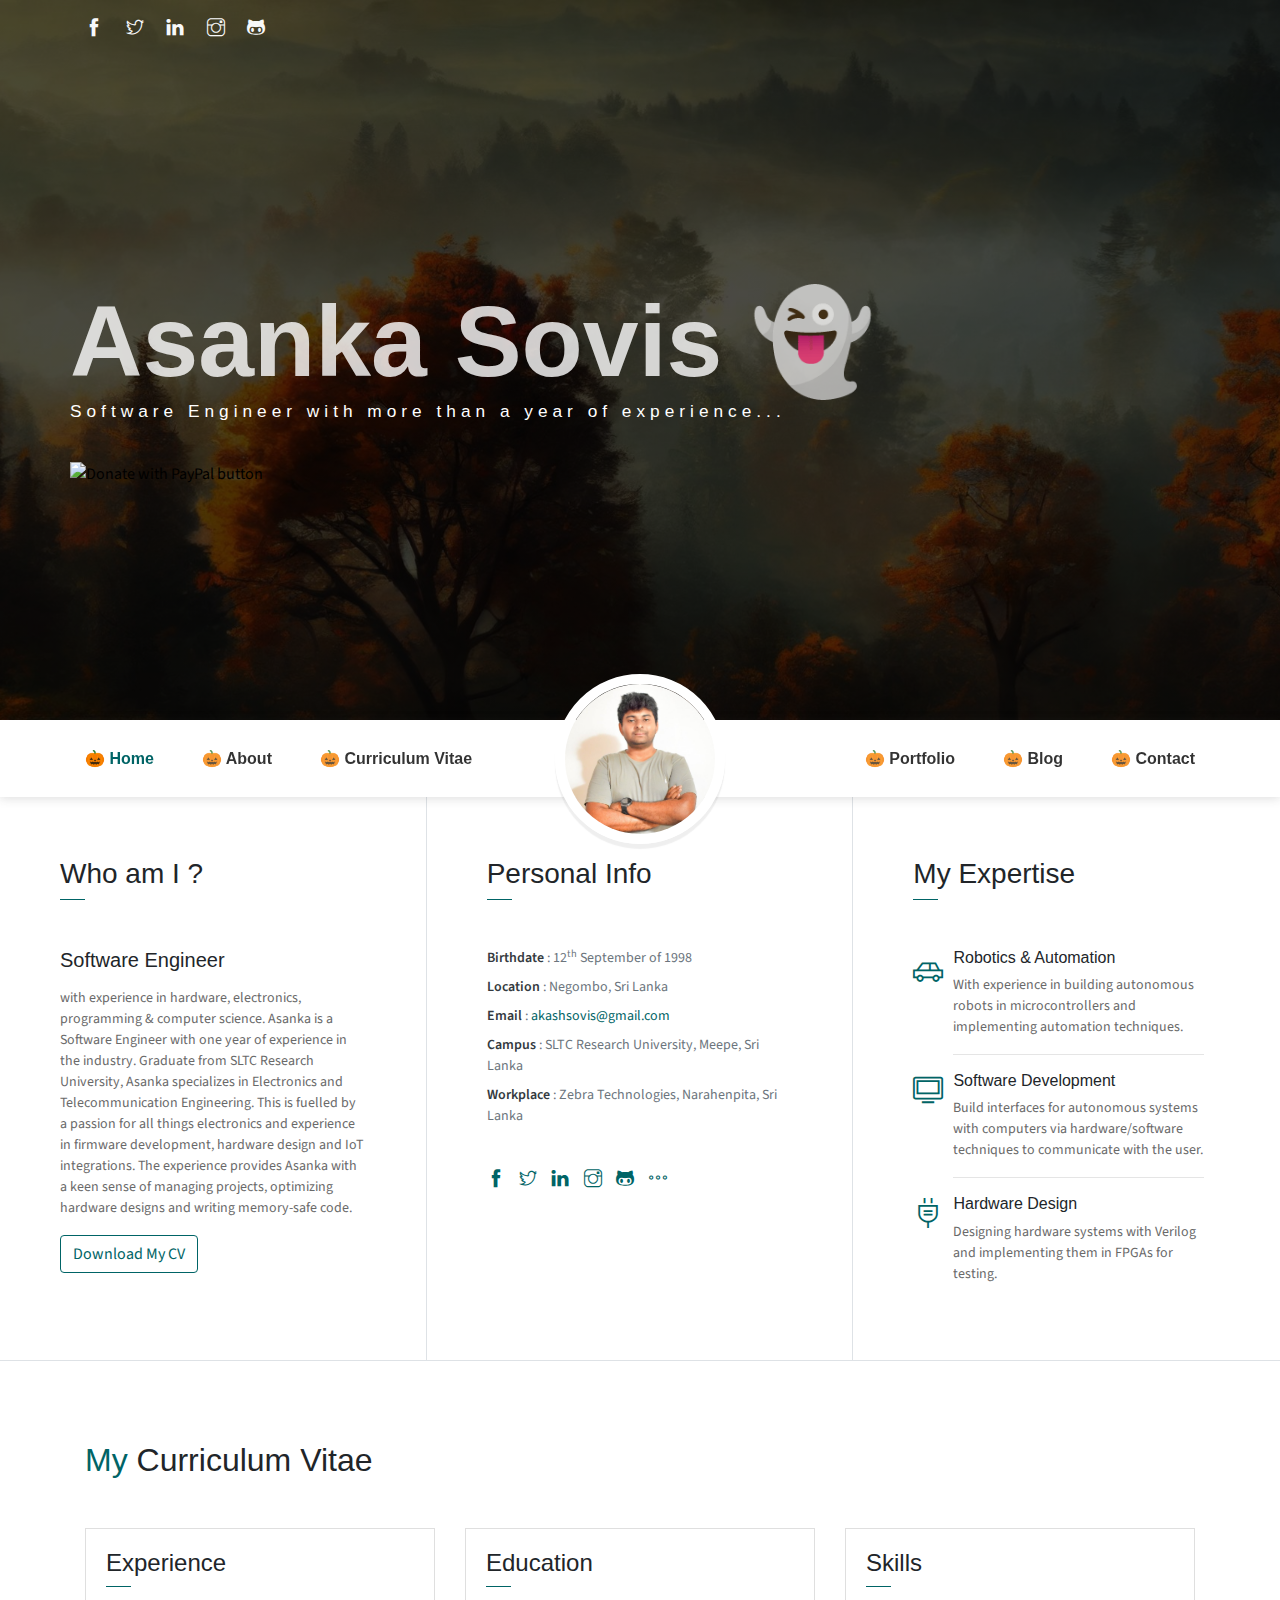
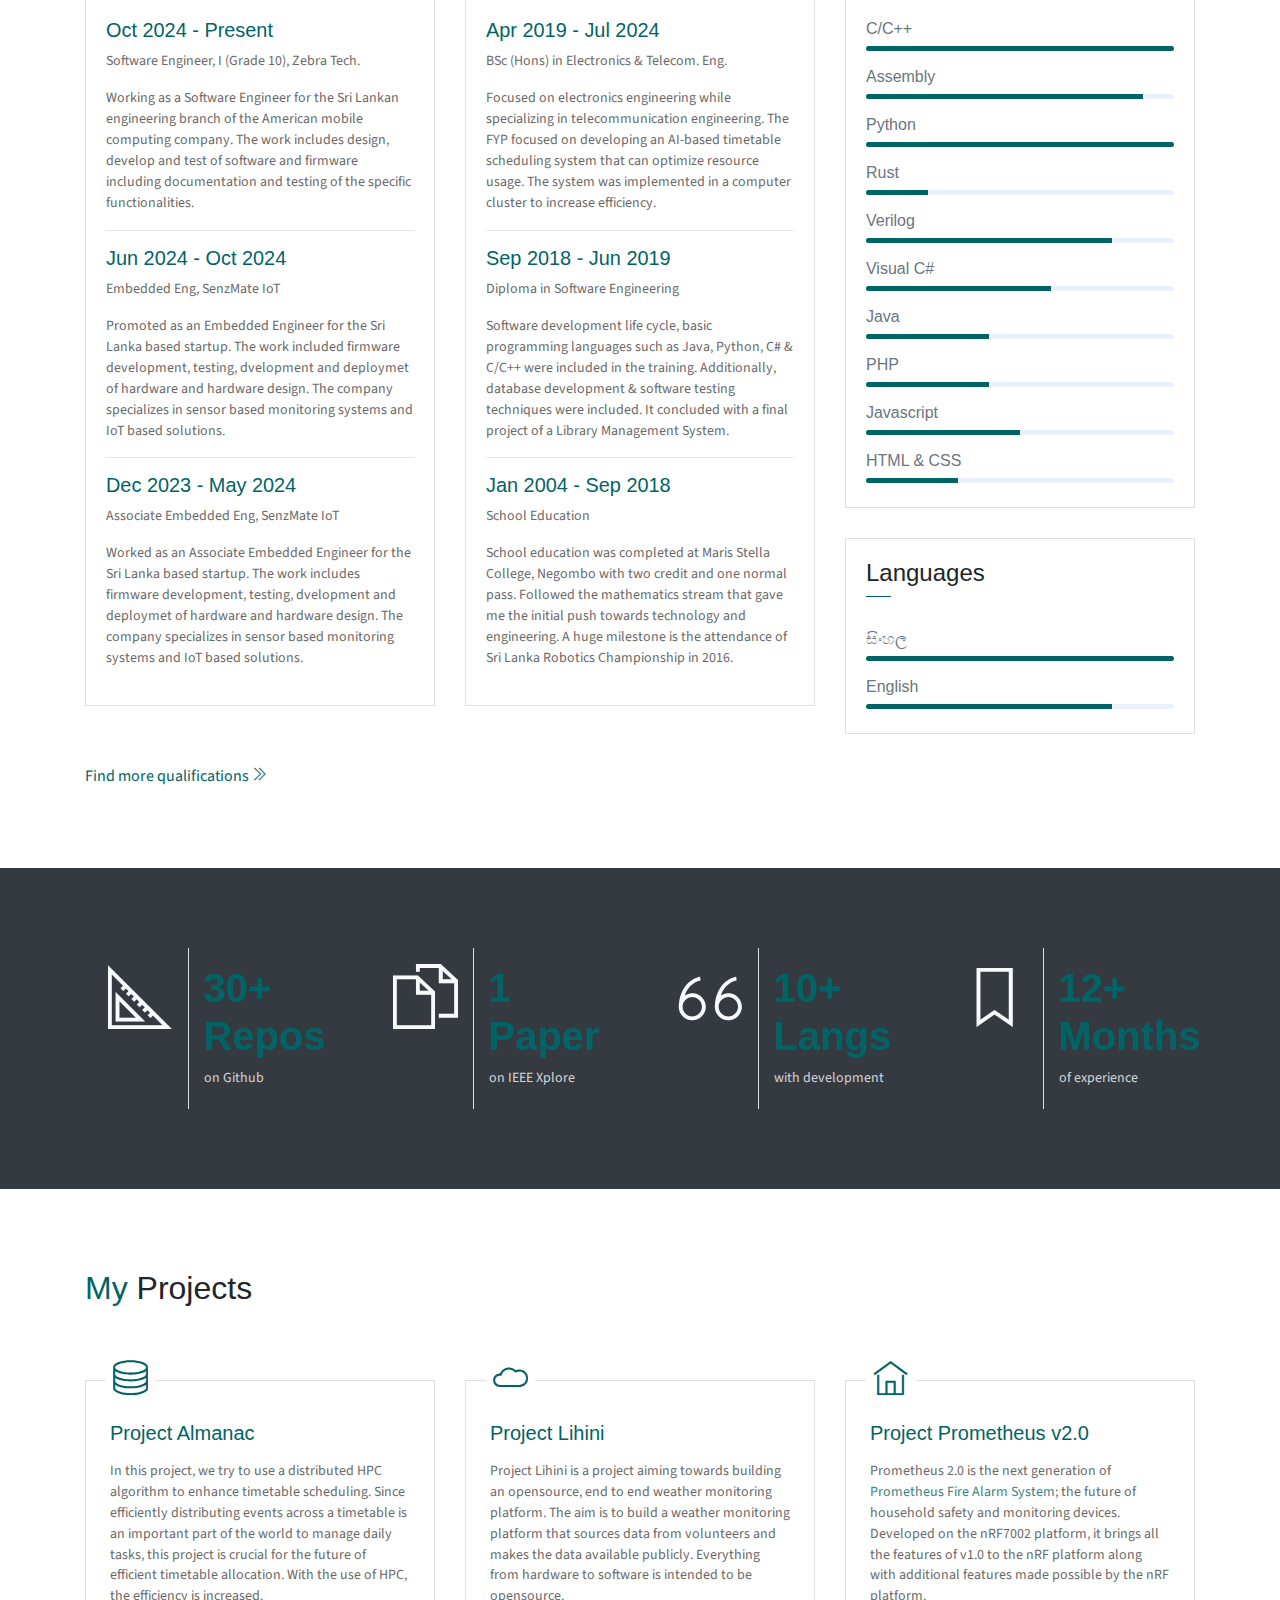
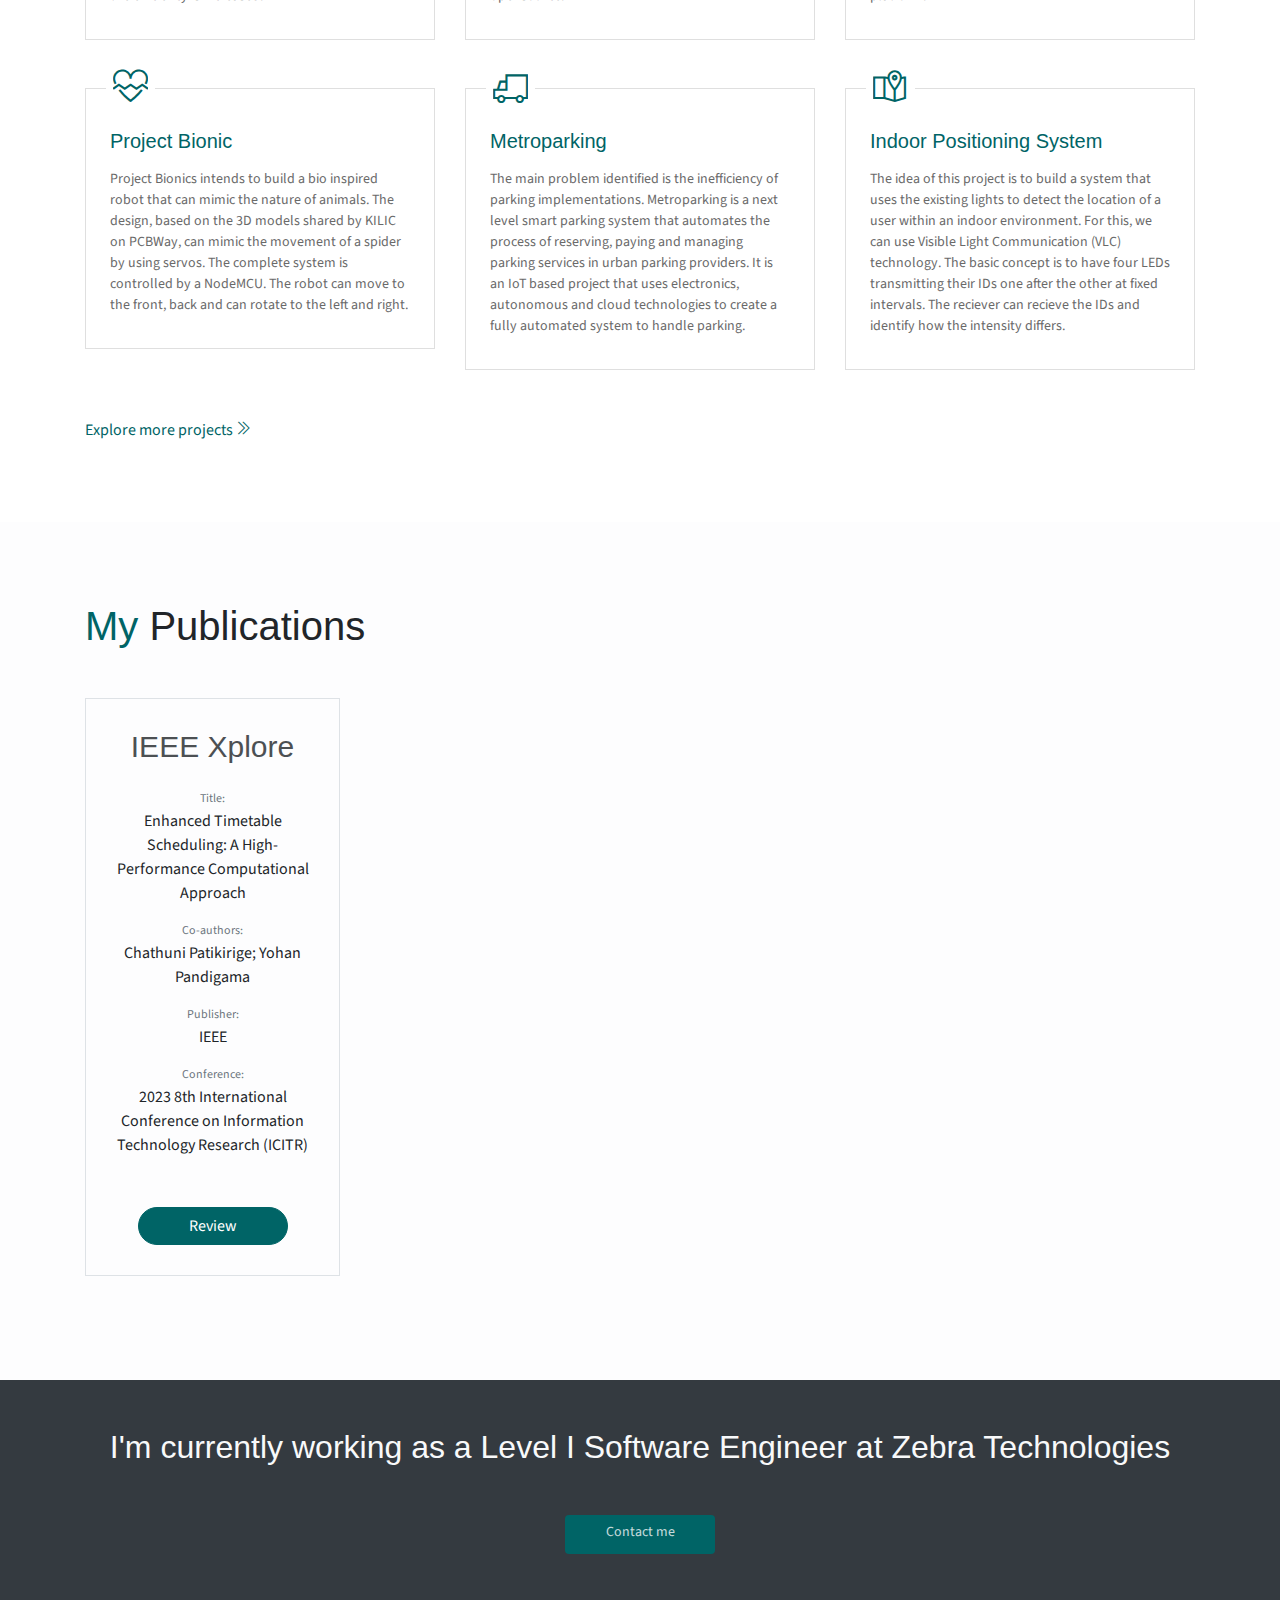
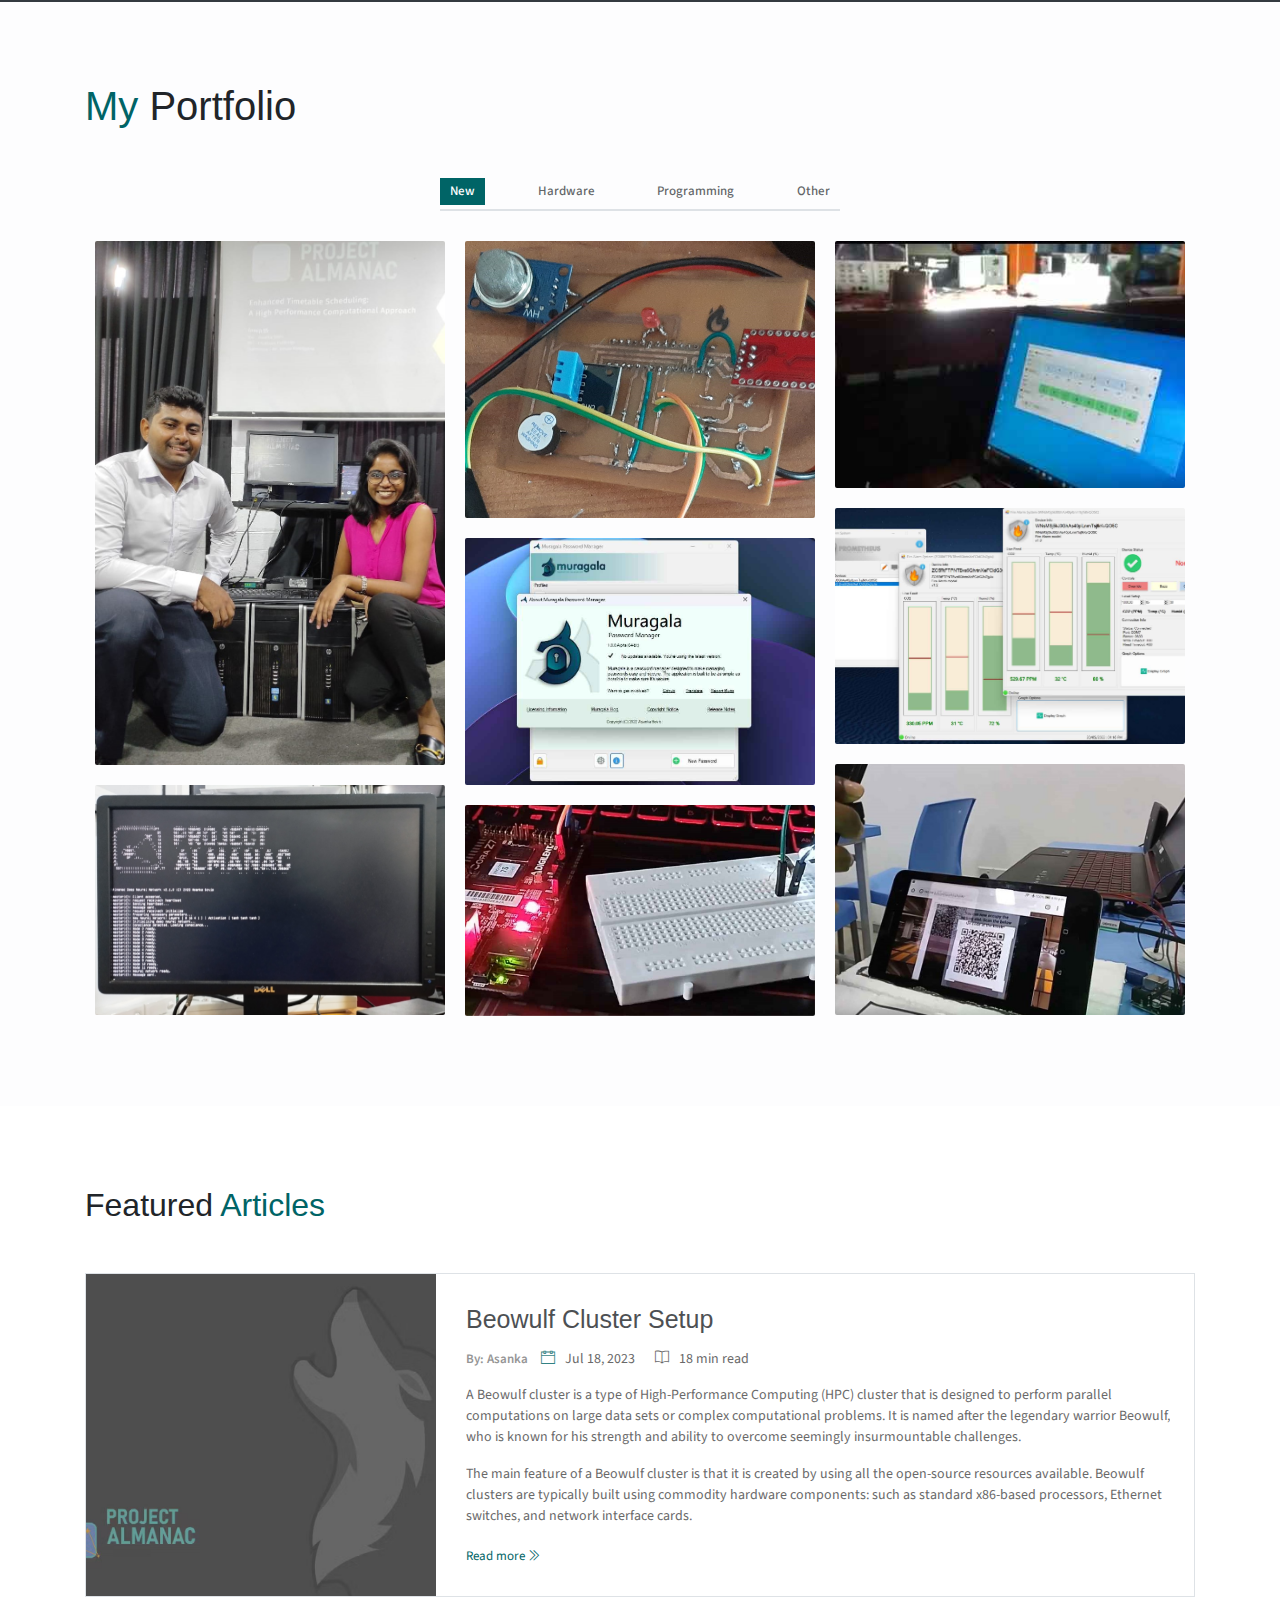
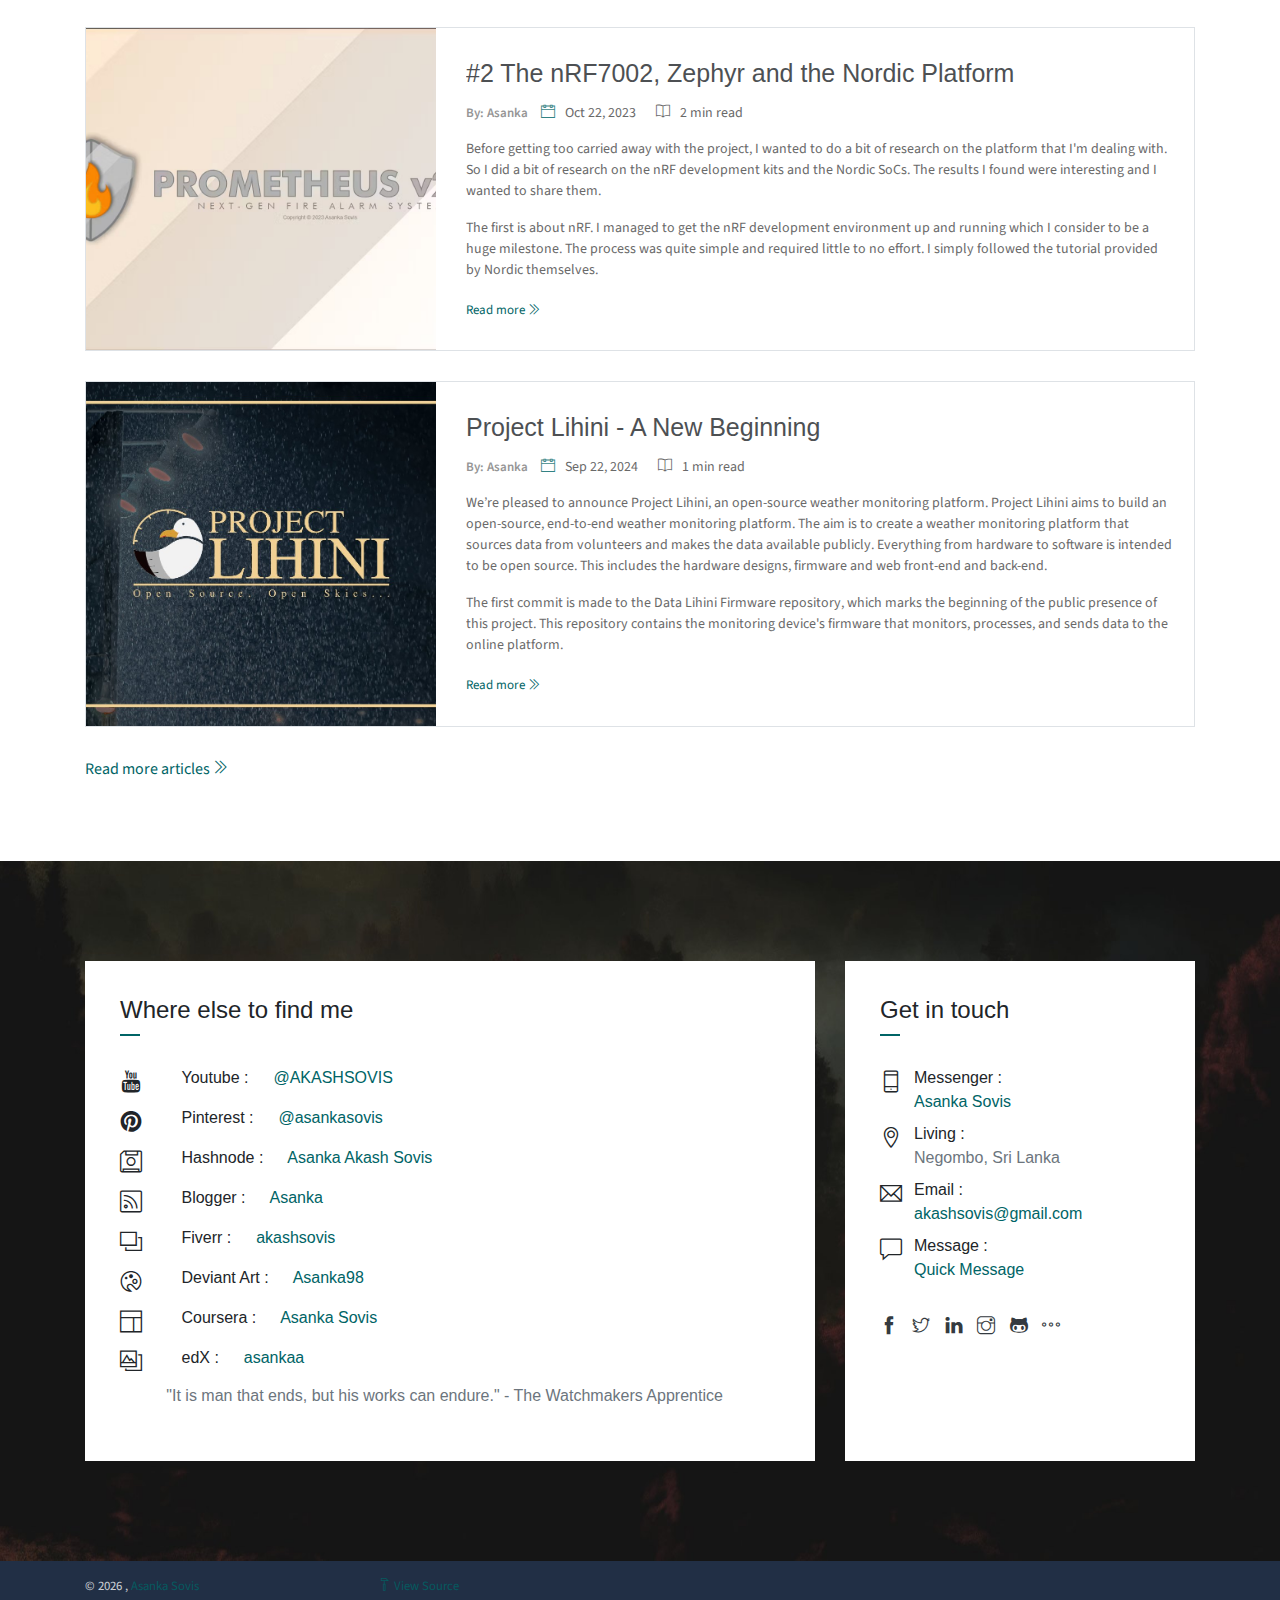
==== index.html @ f6800b96 "- Updated work details - Halloween theme" ====
<!DOCTYPE html>
<html lang="en">
<head>
	<meta charset="utf-8">
    <meta name="viewport" content="width=device-width, initial-scale=1, shrink-to-fit=no">
    <meta name="description" content="Portfolio - Asanka Sovis">
    <meta name="author" content="Asanka Sovis">
    <title>Asanka Sovis</title>
    <link rel="icon" type="image/x-icon" href="assets/favicon.svg">
    <!-- font icons -->
    <link rel="stylesheet" href="assets/vendors/themify-icons/css/themify-icons.css">
    <!-- Bootstrap + JohnDoe main styles -->
	<link rel="stylesheet" href="assets/css/johndoe.css">
</head>
<body data-spy="scroll" data-target=".navbar" data-offset="40" id="home">
    <a href="#home" class="btn btn-primary btn-component" data-spy="affix" data-offset-top="600"><i class="ti-shift-left-alt"></i> Back to Top</a>
    <header class="header">
        <div class="container">
            <ul class="social-icons pt-3">
                <li class="social-item"><a class="social-link text-light" href="https://www.facebook.com/artist.artist.98/"><i class="ti-facebook" aria-hidden="true"></i></a></li>
                <li class="social-item"><a class="social-link text-light" href="https://twitter.com/AsankaSovis"><i class="ti-twitter" aria-hidden="true"></i></a></li>
                <li class="social-item"><a class="social-link text-light" href="https://www.linkedin.com/in/asanka-sovis/"><i class="ti-linkedin" aria-hidden="true"></i></a></li>
                <li class="social-item"><a class="social-link text-light" href="https://www.instagram.com/asankaakashsovis/"><i class="ti-instagram" aria-hidden="true"></i></a></li>
                <li class="social-item"><a class="social-link text-light" href="https://github.com/asankaSovis"><i class="ti-github" aria-hidden="true"></i></a></li>
            </ul>  
            <div class="header-content">
                <!-- <h4 class="header-subtitle" >🙏🏿 Ayubowan, I am</h4> -->
                <h1 class="header-title">Asanka Sovis 👻</h1>
                <h6 class="header-mono" >Software Engineer with more than a year of experience...</h6>
                <form action="https://www.paypal.com/donate" method="post" target="_top">
                    <input type="hidden" name="hosted_button_id" value="4EWXTWQ9FUFLA" />
                    <input type="image" src="https://www.paypalobjects.com/en_US/i/btn/btn_donate_LG.gif" border="0" name="submit" title="PayPal - The safer, easier way to pay online!" alt="Donate with PayPal button" />
                    <img alt="" border="0" src="https://www.paypal.com/en_LK/i/scr/pixel.gif" width="1" height="1" />
                </form>                     
            </div>
        </div>
    </header>
    <nav class="navbar sticky-top navbar-expand-lg navbar-light bg-white" data-spy="affix" data-offset-top="510">
        <div class="container">
            <button class="navbar-toggler ml-auto" type="button" data-toggle="collapse" data-target="#navbarSupportedContent" aria-controls="navbarSupportedContent" aria-expanded="false" aria-label="Toggle navigation">
                <span class="navbar-toggler-icon"></span>
            </button>
            <div class="collapse mt-sm-20 navbar-collapse" id="navbarSupportedContent">
                <ul class="navbar-nav mr-auto">
                    <li class="nav-item">
                        <a href="#home" class="nav-link">🎃 Home</a>
                    </li>
                    <li class="nav-item">
                        <a href="#about" class="nav-link">🎃 About</a>
                    </li>
                    <li class="nav-item">
                        <a href="#resume" class="nav-link">🎃 Curriculum Vitae</a>
                    </li>
                </ul>
                <ul class="navbar-nav brand">
                    <img src="assets/imgs/avatar.jpg" alt="" class="brand-img">
                    <li class="brand-txt">
                        <h5 class="brand-title">Asanka Sovis</h5>
                        <div class="brand-subtitle">👻 Software Engineer with more than a year of experience.</div>
                    </li>
                </ul>
                <ul class="navbar-nav ml-auto">
                    <li class="nav-item">
                        <a href="#portfolio" class="nav-link">🎃 Portfolio</a>
                    </li>
                    <li class="nav-item">
                        <a href="#blog" class="nav-link">🎃 Blog</a>
                    </li>
                    <li class="nav-item last-item">
                        <a href="#contact" class="nav-link">🎃 Contact</a>
                    </li>
                </ul>
            </div>
        </div>
    </nav>
    <div class="container-fluid">
        <div id="about" class="row about-section">
            <div class="col-lg-4 about-card">
                <h3 class="font-weight-light">Who am I ?</h3>
                <span class="line mb-5"></span>
                <h5 class="mb-3">Software Engineer</h5>
                <p class="mt-20">with experience in hardware, electronics, programming & computer science. Asanka is a Software Engineer 
                    with one year of experience in the industry. Graduate from SLTC Research University, Asanka specializes in Electronics 
                    and Telecommunication Engineering. This is fuelled by a passion for all things electronics and experience in firmware 
                    development, hardware design and IoT integrations. The experience provides Asanka with a keen sense of managing 
                    projects, optimizing hardware designs and writing memory-safe code.</p>
                <a href="documents/Curriculum_Vitae.pdf"><button class="btn btn-outline-danger"><i class="icon-down-circled2 "></i>Download My CV</button></a>
            </div>
            <div class="col-lg-4 about-card">
                <h3 class="font-weight-light">Personal Info</h3>
                <span class="line mb-5"></span>
                <ul class="mt40 info list-unstyled">
                    <li><span>Birthdate</span> : 12<sup>th</sup> September of 1998</li>
                    <li><span>Location</span> : Negombo, Sri Lanka </li>
                    <li><span>Email</span> : <a class="social-link" href="mailto:akashsovis@gmail.com">akashsovis@gmail.com</a></li>
                    <li><span>Campus</span> : SLTC Research University, Meepe, Sri Lanka </li>
                    <li><span>Workplace</span> : Zebra Technologies, Narahenpita, Sri Lanka </li>
                </ul>
                <ul class="social-icons pt-3">
                    <li class="social-item"><a class="social-link" href="https://www.facebook.com/artist.artist.98/"><i class="ti-facebook" aria-hidden="true"></i></a></li>
                    <li class="social-item"><a class="social-link" href="https://twitter.com/AsankaSovis"><i class="ti-twitter" aria-hidden="true"></i></a></li>
                    <li class="social-item"><a class="social-link" href="https://www.linkedin.com/in/asanka-sovis/"><i class="ti-linkedin" aria-hidden="true"></i></a></li>
                    <li class="social-item"><a class="social-link" href="https://www.instagram.com/asankaakashsovis/"><i class="ti-instagram" aria-hidden="true"></i></a></li>
                    <li class="social-item"><a class="social-link" href="https://github.com/asankaSovis"><i class="ti-github" aria-hidden="true"></i></a></li>
                    <li class="social-item"><a class="social-link" href="https://linktr.ee/asankasovis"><i class="ti-more" aria-hidden="true"></i></a></li>
                </ul>  
            </div>
            <div class="col-lg-4 about-card">
                <h3 class="font-weight-light">My Expertise</h3>
                <span class="line mb-5"></span>
                <div class="row">
                    <div class="col-1 text-danger pt-1"><i class="ti-car icon-lg"></i></div>
                    <div class="col-10 ml-auto mr-3">
                        <h6>Robotics & Automation</h6>
                        <p class="subtitle">With experience in building autonomous robots in microcontrollers and implementing automation techniques.</p>
                        <hr>
                    </div>
                </div>
                <div class="row">
                    <div class="col-1 text-danger pt-1"><i class="ti-desktop icon-lg"></i></div>
                    <div class="col-10 ml-auto mr-3">
                        <h6>Software Development</h6>
                        <p class="subtitle">Build interfaces for autonomous systems with computers via hardware/software techniques to communicate with the user.</p>
                        <hr>
                    </div>
                </div>
                <div class="row">
                    <div class="col-1 text-danger pt-1"><i class="ti-plug icon-lg"></i></div>
                    <div class="col-10 ml-auto mr-3">
                        <h6>Hardware Design</h6>
                        <p class="subtitle">Designing hardware systems with Verilog and implementing them in FPGAs for testing.</p>
                    </div>
                </div>
            </div>
        </div>
    </div>

    <!--Resume Section-->
    <section class="section" id="resume">
        <div class="container">
            <h2 class="mb-5"><span class="text-danger">My</span> Curriculum Vitae</h2>
            <div class="row">
                <div class="col-md-6 col-lg-4">
                    <div class="card">
                       <div class="card-header">
                            <div class="mt-2">
                                <h4>Experience</h4>
                                <span class="line"></span>  
                            </div>
                        </div>
                        <div class="card-body">
                            <h6 class="title text-danger">Oct 2024 - Present</h6>
                            <P>Software Engineer, I (Grade 10), Zebra Tech.</P>
                            <P class="subtitle">Working as a Software Engineer for the Sri Lankan engineering branch of the American mobile computing company. The work includes design, develop and test of software and firmware including documentation and testing of the specific functionalities.</P>
                            <hr>
                            <h6 class="title text-danger">Jun 2024 - Oct 2024</h6>
                            <P>Embedded Eng, SenzMate IoT</P>
                            <P class="subtitle">Promoted as an Embedded Engineer for the Sri Lanka based startup. The work included firmware development, testing, dvelopment and deploymet of hardware and hardware design. The company specializes in sensor based monitoring systems and IoT based solutions.</P>
                            <hr>
                            <h6 class="title text-danger">Dec 2023 - May 2024</h6>
                            <P>Associate Embedded Eng, SenzMate IoT</P>
                            <P class="subtitle">Worked as an Associate Embedded Engineer for the Sri Lanka based startup. The work includes firmware development, testing, dvelopment and deploymet of hardware and hardware design. The company specializes in sensor based monitoring systems and IoT based solutions.</P>
                            <!-- <hr>
                            <h6 class="title text-danger">May 2023 - Nov 2023</h6>
                            <P>Embedded Eng - Intern, Atlas Populi</P>
                            <P class="subtitle">Worked as a trainee embedded engineer in order to fulfill the requirements for the degree program. The work included electronic engineering, computer aided designing, firmware debugging, etc. in the Colombo based Atlas Populi (Private) Limited, Australia.</P> -->
                            <!-- <hr>
                            <h6 class="title text-danger">Dec 2020 – Jun 2021</h6>
                            <P>Project Manager, MobForce Agency</P>
                            <P class="subtitle">Managed internal projects, prepared reports, coordinated the design team & marketing team plus handled online meetings. Additionally did market research, built playbooks, social media handling and SEO for the New York based startup.</P> -->
                            <!-- <hr>
                            <h6 class="title text-danger">Nov 2019 - Nov 2021</h6>
                            <P>SEO Writer, Wonder of Ceylon</P>
                            <P class="subtitle"> Worked part time to provide SEO Articles for the company website. These included review articles, summaries and quality analysis for products on sale on the internet. Written up to 250 articles to date for the Colombo based company.</P> -->
                        </div>
                    </div>
                </div>
                <div class="col-md-6 col-lg-4">
                    <div class="card">
                       <div class="card-header">
                            <div class="mt-2">
                                <h4>Education</h4>
                                <span class="line"></span>  
                            </div>
                        </div>
                        <div class="card-body">
                            <h6 class="title text-danger">Apr 2019 - Jul 2024</h6>
                            <P>BSc (Hons) in Electronics & Telecom. Eng.</P>
                            <P class="subtitle">Focused on electronics engineering while specializing in telecommunication engineering. The FYP focused on developing an AI-based timetable scheduling system that can optimize resource usage. The system was implemented in a computer cluster to increase efficiency.</P>
                            <hr>
                            <h6 class="title text-danger">Sep 2018 - Jun 2019</h6>
                            <P>Diploma in Software Engineering</P>
                            <P class="subtitle">Software development life cycle, basic programming languages such as Java, Python, C# & C/C++ were included in the training. Additionally, database development & software testing techniques were included. It concluded with a final project of a Library Management System.</P>
                            <hr>
                            <h6 class="title text-danger">Jan 2004 - Sep 2018</h6>
                            <P>School Education</P>
                            <P class="subtitle">School education was completed at Maris Stella College, Negombo with two credit and one normal pass. Followed the mathematics stream that gave me the initial push towards technology and engineering. A huge milestone is the attendance of Sri Lanka Robotics Championship in 2016.</P>
                            
                        </div>
                    </div>
                </div>
                <div class="col-lg-4">
                    <div class="card">
                       <div class="card-header">
                            <div class="pull-left">
                                <h4 class="mt-2">Skills</h4>
                                <span class="line"></span>  
                            </div>
                        </div>
                        <div class="card-body pb-2">
                            <h6>C/C++</h6>
                            <div class="progress mb-3">
                                <div class="progress-bar bg-danger" role="progressbar" style="width: 100%" aria-valuenow="75" aria-valuemin="0" aria-valuemax="100"></div>
                            </div>
                            <h6>Assembly</h6>
                            <div class="progress mb-3">
                                <div class="progress-bar bg-danger" role="progressbar" style="width: 90%" aria-valuenow="75" aria-valuemin="0" aria-valuemax="100"></div>
                            </div>
                            <h6>Python</h6>
                            <div class="progress mb-3">
                                <div class="progress-bar bg-danger" role="progressbar" style="width: 100%" aria-valuenow="50" aria-valuemin="0" aria-valuemax="100"></div>
                            </div>
                            <h6>Rust</h6>
                            <div class="progress mb-3">
                                <div class="progress-bar bg-danger" role="progressbar" style="width: 20%" aria-valuenow="50" aria-valuemin="0" aria-valuemax="100"></div>
                            </div>
                           <h6>Verilog</h6>
                            <div class="progress mb-3">
                                <div class="progress-bar bg-danger" role="progressbar" style="width: 80%" aria-valuenow="25" aria-valuemin="0" aria-valuemax="100"></div>
                            </div>
                            <h6>Visual C#</h6>
                            <div class="progress mb-3">
                                <div class="progress-bar bg-danger" role="progressbar" style="width: 60%" aria-valuenow="25" aria-valuemin="0" aria-valuemax="100"></div>
                            </div>
                            <!-- <h6>Visual Basic</h6>
                            <div class="progress mb-3">
                                <div class="progress-bar bg-danger" role="progressbar" style="width: 50%" aria-valuenow="75" aria-valuemin="0" aria-valuemax="100"></div>
                            </div> -->
                            <h6>Java</h6>
                            <div class="progress mb-3">
                                <div class="progress-bar bg-danger" role="progressbar" style="width: 40%" aria-valuenow="75" aria-valuemin="0" aria-valuemax="100"></div>
                            </div>
                            <h6>PHP</h6>
                            <div class="progress mb-3">
                                <div class="progress-bar bg-danger" role="progressbar" style="width: 40%" aria-valuenow="75" aria-valuemin="0" aria-valuemax="100"></div>
                            </div>
                            <h6>Javascript</h6>
                            <div class="progress mb-3">
                                <div class="progress-bar bg-danger" role="progressbar" style="width: 50%" aria-valuenow="75" aria-valuemin="0" aria-valuemax="100"></div>
                            </div>
                            <h6>HTML & CSS</h6>
                            <div class="progress mb-3">
                                <div class="progress-bar bg-danger" role="progressbar" style="width: 30%" aria-valuenow="75" aria-valuemin="0" aria-valuemax="100"></div>
                            </div>
                        </div>
                    </div>
                    <div class="card">
                       <div class="card-header">
                            <div class="pull-left">
                                <h4 class="mt-2">Languages</h4>
                                <span class="line"></span>  
                            </div>
                        </div>
                        <div class="card-body pb-2">
                            <h6>සිංහල</h6>
                            <div class="progress mb-3">
                                <div class="progress-bar bg-danger" role="progressbar" style="width: 100%" aria-valuenow="25" aria-valuemin="0" aria-valuemax="100"></div>
                            </div>
                           <h6>English</h6>
                            <div class="progress mb-3">
                                <div class="progress-bar bg-danger" role="progressbar" style="width: 80%" aria-valuenow="25" aria-valuemin="0" aria-valuemax="100"></div>
                            </div>
                        </div>
                    </div>
                </div>
            </div>
            <a href="#" class="read-more">Find more qualifications <i class="ti-angle-double-right"></i></a>
        </div>
    </section>

    <section class="section bg-dark text-center">
        <div class="container">
            <div class="row text-center">
                <div class="col-md-6 col-lg-3">
                    <div class="row ">
                        <div class="col-5 text-right text-light border-right py-3">
                            <div class="m-auto"><i class="ti-ruler-alt-2 icon-xl"></i></div>
                        </div>
                        <div class="col-7 text-left py-3">
                            <h1 class="text-danger font-weight-bold font40">30+ Repos</h1>
                            <p class="text-light mb-1">on Github</p>
                        </div>
                    </div>
                </div>
                <div class="col-md-6 col-lg-3">
                    <div class="row">
                        <div class="col-5 text-right text-light border-right py-3">
                            <div class="m-auto"><i class="ti-files icon-xl"></i></div>
                        </div>
                        <div class="col-7 text-left py-3">
                            <h1 class="text-danger font-weight-bold font40">1 Paper</h1>
                            <p class="text-light mb-1">on IEEE Xplore</p>
                        </div>
                    </div>
                </div>
                <div class="col-md-6 col-lg-3">
                    <div class="row">
                        <div class="col-5 text-right text-light border-right py-3">
                            <div class="m-auto"><i class="ti-quote-left icon-xl"></i></div>
                        </div>
                        <div class="col-7 text-left py-3">
                            <h1 class="text-danger font-weight-bold font40">10+ Langs</h1>
                            <p class="text-light mb-1">with development</p>
                        </div>
                    </div>
                </div>
                <div class="col-md-6 col-lg-3">
                    <div class="row">
                        <div class="col-5 text-right text-light border-right py-3">
                            <div class="m-auto"><i class="ti-bookmark icon-xl"></i></div>
                        </div>
                        <div class="col-7 text-left py-3">
                            <h1 class="text-danger font-weight-bold font40">12+ Months</h1>
                            <p class="text-light mb-1">of experience</p>
                        </div>
                    </div>
                </div>
            </div>
        </div>
    </section>

    <section class="section" id="service">
        <div class="container">
            <h2 class="mb-5 pb-4"><span class="text-danger">My</span> Projects</h2>
            <div class="row">
                <div class="col-md-4 col-sm-6">
                    <div class="card mb-5">
                       <div class="card-header has-icon">
                            <i class="ti-server text-danger" aria-hidden="true"></i>
                        </div>
                        <div class="card-body px-4 py-3">
                            <h5 class="mb-3 card-title text-dark"><a href="http://www.projectalmanac.org">Project Almanac</a></h5>
                            <P class="subtitle">In this project, we try to use a distributed HPC algorithm to enhance timetable scheduling. Since efficiently distributing events across a timetable is an important part of the  world to manage daily tasks, this project is crucial for the future of efficient timetable allocation. With the use of HPC, the efficiency is increased.</P>
                        </div>
                    </div>
                </div>
                <div class="col-md-4 col-sm-6">
                    <div class="card mb-5">
                       <div class="card-header has-icon">
                            <i class="ti-cloud text-danger" aria-hidden="true"></i>
                        </div>
                        <div class="card-body px-4 py-3">
                            <h5 class="mb-3 card-title text-dark"><a href="https://github.com/Project-Lihini">Project Lihini</a></h5>
                            <P class="subtitle">Project Lihini is a project aiming towards building an opensource, end to end weather monitoring platform. The aim is to build a weather monitoring platform that sources data from volunteers and makes the data available publicly. Everything from hardware to software is intended to be opensource.</P>
                        </div>
                    </div>
                </div>
                <div class="col-md-4 col-sm-6">
                    <div class="card mb-5">
                       <div class="card-header has-icon">
                            <i class="ti-home text-danger" aria-hidden="true"></i>
                        </div>
                        <div class="card-body px-4 py-3">
                            <h5 class="mb-3 card-title text-dark"><a href="https://github.com/asankaSovis/Project-Prometheus-v2.0">Project Prometheus v2.0</a></h5>
                            <P class="subtitle">Prometheus 2.0 is the next generation of <a href="https://github.com/asankaSovis/prometheus-fire-alarm">Prometheus Fire Alarm System</a>; the future of household safety and monitoring devices. Developed on the nRF7002 platform, it brings all the features of v1.0 to the nRF platform along with additional features made possible by the nRF platform.</P>
                        </div>
                    </div>
                </div>
                <div class="col-md-4 col-sm-6">
                    <div class="card mb-5">
                       <div class="card-header has-icon">
                            <i class="ti-heart-broken text-danger" aria-hidden="true"></i>
                        </div>
                        <div class="card-body px-4 py-3">
                            <h5 class="mb-3 card-title text-dark"><a href="https://github.com/asankaSovis/Project_Bionic">Project Bionic</a></h5>
                            <P class="subtitle">Project Bionics intends to build a bio inspired robot that can mimic the nature of animals. The design, based on the 3D models shared by KILIC on PCBWay, can mimic the movement of a spider by using servos. The complete system is controlled by a NodeMCU. The robot can move to the front, back and can rotate to the left and right.</P>
                        </div>
                    </div>
                </div>
                <div class="col-md-4 col-sm-6">
                    <div class="card mb-5">
                       <div class="card-header has-icon">
                            <i class="ti-truck text-danger" aria-hidden="true"></i>
                        </div>
                        <div class="card-body px-4 py-3">
                            <h5 class="mb-3 card-title text-dark"><a href="https://github.com/asankaSovis/Metroparking">Metroparking</a></h5>
                            <P class="subtitle">The main problem identified is the inefficiency of parking implementations. Metroparking is a next level smart parking system that automates the process of reserving, paying and managing parking services in urban parking providers. It is an IoT based project that uses electronics, autonomous and cloud technologies to create a fully automated system to handle parking.</P>
                        </div>
                    </div>
                </div>
                <div class="col-md-4 col-sm-6">
                    <div class="card mb-5">
                       <div class="card-header has-icon">
                            <i class="ti-map-alt text-danger" aria-hidden="true"></i>
                        </div>
                        <div class="card-body px-4 py-3">
                            <h5 class="mb-3 card-title text-dark"><a href="https://github.com/asankaSovis/Position_Detection">Indoor Positioning System</a></h5>
                            <P class="subtitle">The idea of this project is to build a system that uses the existing lights to detect the location of a user within an indoor environment. For this, we can use Visible Light Communication (VLC) technology. The basic concept is to have four LEDs transmitting their IDs one after the other at fixed intervals. The reciever can recieve the IDs and identify how the intensity differs.</P>
                        </div>
                    </div>
                </div>
            </div>
            <a href="https://github.com/asankaSovis?tab=repositories" class="read-more">Explore more projects <i class="ti-angle-double-right"></i></a>
        </div>
    </section>

    
    <section class="section bg-custom-gray" id="price">
        <div class="container">
            <h1 class="mb-5"><span class="text-danger">My</span> Publications</h1>
            <div class="row align-items-center">
                <div class="col-md-6 col-lg-3">
                    <div class="price-card text-center mb-4">
                        <h3 class="price-card-title">IEEE Xplore</h3>
                        <ul class="list">
                            <li class="list-item"><span class="text-muted" style="font-size:12px;">Title: </span><br>Enhanced Timetable Scheduling: A High-Performance Computational Approach</span></li>
                            <li class="list-item"><span class="text-muted" style="font-size:12px;">Co-authors: </span><br>Chathuni Patikirige; Yohan Pandigama</span></li>
                            <li class="list-item"><span class="text-muted" style="font-size:12px;">Publisher: </span><br>IEEE</span></li>
                            <li class="list-item"><span class="text-muted" style="font-size:12px;">Conference: </span><br>2023 8th International Conference on Information Technology Research (ICITR)</span></li>
                        </ul>
                        <a href="https://ieeexplore.ieee.org/document/10382749"><button class="btn btn-primary btn-rounded w-lg">Review</button></a>
                    </div>
                </div>
            </div>
            <!-- <a href="#" class="read-more">Review more publications <i class="ti-angle-double-right"></i></a> -->
        </div>
    </section>
    
    <section class="section bg-dark py-5">
        <div class="container text-center">
            <h2 class="text-light mb-5 font-weight-normal">I'm currently working as a Level I Software Engineer at Zebra Technologies</h2>
            <a class="social-link" href="#contact"><button class="btn bg-primary w-lg" ><p class="text-light mb-1">Contact me</p></button></a>
        </div>
    </section>

    <!-- Portfolio Section -->
    <section class="section bg-custom-gray" id="portfolio">
        <div class="container">
            <h1 class="mb-5"><span class="text-danger">My</span> Portfolio</h1>
            <div class="portfolio">
                <div class="filters">
                    <a href="#" data-filter=".new" class="active">
                        New
                    </a>
                    <a href="#" data-filter=".hardware">
                        Hardware
                    </a>
                    <a href="#" data-filter=".programming">
                        Programming
                    </a>
                    <a href="#" data-filter=".other">
                        Other
                    </a>
                </div>
                <div class="portfolio-container"> 
                    <div class="col-md-6 col-lg-4 hardware new">
                        <div class="portfolio-item">
                            <img src="assets/imgs/web-1.jpg" class="img-fluid" alt="Download free bootstrap 4 admin dashboard, free boootstrap 4 templates">
                            <div class="content-holder">
                                <a class="img-popup" href="assets/imgs/web-1.jpg"></a>
                                <div class="text-holder">
                                    <h6 class="title">HARDWARE</h6>
                                    <p class="subtitle">Project Almanac</p>
                                </div>
                            </div>   
                        </div>             
                    </div>
                    <div class="col-md-6 col-lg-4 hardware new">
                        <div class="portfolio-item">
                            <img src="assets/imgs/web-2.jpg" class="img-fluid" alt="Download free bootstrap 4 admin dashboard, free boootstrap 4 templates">
                            <div class="content-holder">
                                <a class="img-popup" href="assets/imgs/web-2.jpg"></a>
                                <div class="text-holder">
                                    <h6 class="title">HARDWARE</h6>
                                    <p class="subtitle">Prometheus Fire Alarm System</p>
                                </div>
                            </div> 
                        </div>                         
                    </div>
                    <div class="col-md-6 col-lg-4 programming new">
                        <div class="portfolio-item">
                            <img src="assets/imgs/advertising-2.jpg" class="img-fluid" alt="Download free bootstrap 4 admin dashboard, free boootstrap 4 templates">                         
                            <div class="content-holder">
                                <a class="img-popup" href="assets/imgs/advertising-2.jpg"></a>
                                <div class="text-holder">
                                    <h6 class="title">PROGRAMMING</h6>
                                    <p class="subtitle">Bitstreamer Data Transciever Software</p>
                                </div>
                            </div>    
                        </div>              
                    </div> 
                    <div class="col-md-6 col-lg-4 hardware">
                        <div class="portfolio-item">
                            <img src="assets/imgs/web-4.jpg" class="img-fluid" alt="Download free bootstrap 4 admin dashboard, free boootstrap 4 templates">
                            <div class="content-holder">
                                <a class="img-popup" href="assets/imgs/web-4.jpg"></a>
                                <div class="text-holder">
                                    <h6 class="title">HARDWARE</h6>
                                    <p class="subtitle">Position Detection using FPGA</p>
                                </div>
                            </div>
                        </div>                                                     
                    </div>

                    <div class="col-md-6 col-lg-4 programming"> 
                        <div class="portfolio-item">
                            <img src="assets/imgs/advertising-1.jpg" class="img-fluid" alt="Download free bootstrap 4 admin dashboard, free boootstrap 4 templates">                               
                            <div class="content-holder">
                                <a class="img-popup" href="assets/imgs/advertising-1.jpg"></a>
                                <div class="text-holder">
                                    <h6 class="title">PROGRAMMING</h6>
                                    <p class="subtitle">Akaradiya Opensource Dictionary</p>
                                </div>
                            </div>
                        </div>                                                       
                    </div> 
                    <div class="col-md-6 col-lg-4 programming new">
                        <div class="portfolio-item">
                            <img src="assets/imgs/web-3.jpg" class="img-fluid" alt="Download free bootstrap 4 admin dashboard, free boootstrap 4 templates">  
                           <div class="content-holder">
                                <a class="img-popup" href="assets/imgs/web-3.jpg"></a>
                                <div class="text-holder">
                                    <h6 class="title">PROGRAMMING</h6>
                                    <p class="subtitle">Prometheus Command Panel</p>
                                </div>
                            </div>
                        </div>                                                     
                    </div>
                    <div class="col-md-6 col-lg-4 programming new">
                        <div class="portfolio-item">
                            <img src="assets/imgs/advertising-3.jpg" class="img-fluid" alt="Download free bootstrap 4 admin dashboard, free boootstrap 4 templates">       
                           <div class="content-holder">
                                <a class="img-popup" href="assets/imgs/advertising-3.jpg"></a>
                                <div class="text-holder">
                                    <h6 class="title">PROGRAMMING</h6>
                                    <p class="subtitle">Muragala Password Manager (GUI Edition)</p>
                                </div>
                            </div>
                        </div>                                                       
                    </div> 
                    <div class="col-md-6 col-lg-4 programming new"> 
                        <div class="portfolio-item">
                            <img src="assets/imgs/advertising-4.jpg" class="img-fluid" alt="Download free bootstrap 4 admin dashboard, free boootstrap 4 templates">            
                            <div class="content-holder">
                                <a class="img-popup" href="assets/imgs/advertising-4.jpg"></a>
                                <div class="text-holder">
                                    <h6 class="title">PROGRAMMING</h6>
                                    <p class="subtitle">Metroparking - Autonomous Parking System</p>
                                </div>
                            </div>
                        </div>
                                
                    </div> 
                    <div class="col-md-6 col-lg-4 programming new">
                        <div class="portfolio-item">
                            <img src="assets/imgs/advertising-5.jpg" class="img-fluid" alt="Download free bootstrap 4 admin dashboard, free boootstrap 4 templates">                        
                            <div class="content-holder">
                                <a class="img-popup" href="assets/imgs/branding-1.jpg"></a>
                                <div class="text-holder">
                                    <h6 class="title">PROGRAMMING</h6>
                                    <p class="subtitle">Project Almanac AI</p>
                                </div>
                            </div> 
                        </div>
                    </div> 
                    <div class="col-md-6 col-lg-4 other">
                        <div class="portfolio-item">
                            <img src="assets/imgs/branding-1.jpg" class="img-fluid" alt="Download free bootstrap 4 admin dashboard, free boootstrap 4 templates">                        
                            <div class="content-holder">
                                <a class="img-popup" href="assets/imgs/branding-1.jpg"></a>
                                <div class="text-holder">
                                    <h6 class="title">OTHER</h6>
                                    <p class="subtitle">Flocking Simulation</p>
                                </div>
                            </div> 
                        </div>
                    </div> 
                    <div class="col-md-6 col-lg-4 other">
                        <div class="portfolio-item">
                            <img src="assets/imgs/branding-2.jpg" class="img-fluid" alt="Download free bootstrap 4 admin dashboard, free boootstrap 4 templates">  
                            <div class="content-holder">
                                <a class="img-popup" href="assets/imgs/branding-2.jpg"></a>
                                <div class="text-holder">
                                    <h6 class="title">OTHER</h6>
                                    <p class="subtitle">Mondrian Tiles</p>
                                </div>
                            </div>
                        </div>                                                     
                    </div> 
                    <div class="col-md-6 col-lg-4 hardware new">
                        <div class="portfolio-item">
                            <img src="assets/imgs/branding-6.jpg" class="img-fluid" alt="Download free bootstrap 4 admin dashboard, free boootstrap 4 templates">   
                            <div class="content-holder">
                                <a class="img-popup" href="assets/imgs/branding-6.jpg"></a>
                                <div class="text-holder">
                                    <h6 class="title">HARDWARE</h6>
                                    <p class="subtitle">Bitstreamer Data Transciever using FPGA</p>
                                </div>
                            </div>
                        </div>                                                    
                    </div> 
                    <div class="col-md-6 col-lg-4 other">
                        <div class="portfolio-item">
                            <img src="assets/imgs/branding-3.jpg" class="img-fluid" alt="Download free bootstrap 4 admin dashboard, free boootstrap 4 templates">   
                            <div class="content-holder">
                                <a class="img-popup" href="assets/imgs/branding-3.jpg"></a>
                                <div class="text-holder">
                                    <h6 class="title">OTHER</h6>
                                    <p class="subtitle">Perlin Noise Art</p>
                                </div>
                            </div>
                        </div>                                                    
                    </div> 
                    <div class="col-md-6 col-lg-4 other">
                        <div class="portfolio-item">
                            <img src="assets/imgs/branding-4.jpg" class="img-fluid" alt="Download free bootstrap 4 admin dashboard, free boootstrap 4 templates">                      
                            <div class="content-holder">
                                <a class="img-popup" href="assets/imgs/branding-4.jpg"></a>
                                <div class="text-holder">
                                    <h6 class="title">OTHER</h6>
                                    <p class="subtitle">Phyllotaxis</p>
                                </div>
                            </div>
                        </div>                                                      
                    </div> 
                    <div class="col-md-6 col-lg-4 other">
                        <div class="portfolio-item">
                            <img src="assets/imgs/branding-5.jpg" class="img-fluid" alt="Download free bootstrap 4 admin dashboard, free boootstrap 4 templates">          
                            <div class="content-holder">
                                <a class="img-popup" href="assets/imgs/branding-5.jpg"></a>
                                <div class="text-holder">
                                    <h6 class="title">OTHER</h6>
                                    <p class="subtitle">Mandelbrot Set</p>
                                </div>
                            </div>
                        </div>                                                   
                    </div>
                </div> 
            </div>  
        </div>            
    </section>
    <!-- End of portfolio section -->

    <section class="section" id="blog">
        <div class="container">
            <h2 class="mb-5">Featured <span class="text-danger">Articles</span></h2>
            <div class="row">

                <!-- blog-card -->
                <div class="blog-card">
                    <div class="img-holder">
                        <img src="assets/imgs/blog1.jpg" alt="Download free bootstrap 4 landing page, free boootstrap 4 templates, Download free bootstrap 4.1 landing page, free boootstrap 4.1.1 templates, meyawo Landing page">
                    </div>
                    <div class="content-holder">
                        <h6 class="title">Beowulf Cluster Setup</h6>

                        <p class="post-details">
                            <a href="https://asanka.hashnode.dev/">By: Asanka</a>
                            <i class="ti-calendar text-danger"></i> &nbsp; Jul 18, 2023 &emsp;
                            <i class="ti-book"></i> &nbsp; 18 min read
                        </p>
                        
                        <p>A Beowulf cluster is a type of High-Performance Computing (HPC) cluster that is designed to perform parallel computations on large data sets or complex computational problems. It is named after the legendary warrior Beowulf, who is known for his strength and ability to overcome seemingly insurmountable challenges.</p>

                        <p>The main feature of a Beowulf cluster is that it is created by using all the open-source resources available. Beowulf clusters are typically built using commodity hardware components: such as standard x86-based processors, Ethernet switches, and network interface cards.</p>

                        <a href="https://asanka.hashnode.dev/beowulf-cluster-setup" class="read-more">Read more <i class="ti-angle-double-right"></i></a>
                    </div>
                </div><!-- end of blog wrapper -->

                <!-- blog-card -->
                <div class="blog-card">
                    <div class="img-holder">
                        <img src="assets/imgs/blog2.jpg" alt="Download free bootstrap 4 landing page, free boootstrap 4 templates, Download free bootstrap 4.1 landing page, free boootstrap 4.1.1 templates, meyawo Landing page">
                    </div>
                    <div class="content-holder">
                        <h6 class="title">#2 The nRF7002, Zephyr and the Nordic Platform</h6>

                        <p class="post-details">
                            <a href="https://asanka.hashnode.dev/">By: Asanka</a>
                            <i class="ti-calendar text-danger"></i> &nbsp; Oct 22, 2023 &emsp;
                            <i class="ti-book"></i> &nbsp; 2 min read
                        </p>
                        
                        <p>Before getting too carried away with the project, I wanted to do a bit of research on the platform that I'm dealing with. So I did a bit of research on the nRF development kits and the Nordic SoCs. The results I found were interesting and I wanted to share them.</p>

                        <p>The first is about nRF. I managed to get the nRF development environment up and running which I consider to be a huge milestone. The process was quite simple and required little to no effort. I simply followed the tutorial provided by Nordic themselves.</p>

                        <a href="https://asanka.hashnode.dev/2-the-nrf7002-zephyr-and-the-nordic-platform-prometheus-v20-devlog" class="read-more">Read more <i class="ti-angle-double-right"></i></a>
                    </div>
                </div><!-- end of blog wrapper -->

                <!-- blog-card -->
                <div class="blog-card">
                    <div class="img-holder">
                        <img src="assets/imgs/blog3.jpg" alt="Download free bootstrap 4 landing page, free boootstrap 4 templates, Download free bootstrap 4.1 landing page, free boootstrap 4.1.1 templates, meyawo Landing page">
                    </div>
                    <div class="content-holder">
                        <h6 class="title">Project Lihini - A New Beginning</h6>

                        <p class="post-details">
                            <a href="https://asanka.hashnode.dev/">By: Asanka</a>
                            <i class="ti-calendar text-danger"></i> &nbsp; Sep 22, 2024 &emsp;
                            <i class="ti-book"></i> &nbsp; 1 min read
                        </p>
                        
                        <p>We’re pleased to announce Project Lihini, an open-source weather monitoring platform. Project Lihini aims to build an open-source, end-to-end weather monitoring platform. The aim is to create a weather monitoring platform that sources data from volunteers and makes the data available publicly. Everything from hardware to software is intended to be open source. This includes the hardware designs, firmware and web front-end and back-end.</p>

                        <p>The first commit is made to the Data Lihini Firmware repository, which marks the beginning of the public presence of this project. This repository contains the monitoring device's firmware that monitors, processes, and sends data to the online platform.</p>

                        <a href="https://lihini.hashnode.dev/project-lihini-a-new-beginning" class="read-more">Read more <i class="ti-angle-double-right"></i></a>
                    </div>
                </div><!-- end of blog wrapper -->

            </div>
            <a href="https://asanka.hashnode.dev" class="read-more">Read more articles <i class="ti-angle-double-right"></i></a>
        </div>
    </section>

    <div class="section contact" id="contact">
        <!-- <div id="map" class="map"> -->
            <img class="map" src="assets/imgs/footer-image.jpg" alt="Download free bootstrap 4 landing page, free boootstrap 4 templates, Download free bootstrap 4.1 landing page, free boootstrap 4.1.1 templates, meyawo Landing page">
        <!-- </div> -->
        <div class="container">
            <div class="row">
                <div class="col-lg-8">
                     <div class="contact-form-card">
                        <h4 class="contact-title">Where else to find me</h4>
                        <div class="row mb-2">
                            <div class="col-1 pt-1 mr-1">
                                <i class="ti-youtube icon-md"></i>
                            </div>
                            <div class="col-10 ">
                                <h6 class="d-inline">Youtube : <span class="text-muted"> &emsp; <a href="https://www.youtube.com/channel/UCt8EjKVDaTkKliId3Fpg7bA">@AKASHSOVIS</a></span></h6>
                            </div>
                        </div>
                        <div class="row mb-2">
                            <div class="col-1 pt-1 mr-1">
                                <i class="ti-pinterest-alt icon-md"></i>
                            </div>
                            <div class="col-10 ">
                                <h6 class="d-inline">Pinterest : <span class="text-muted"> &emsp; <a href="https://www.pinterest.com/asankasovis/">@asankasovis</a></span></h6>
                            </div>
                        </div>
                        <div class="row mb-2">
                            <div class="col-1 pt-1 mr-1">
                                <i class="ti-save-alt icon-md"></i>
                            </div>
                            <div class="col-10 ">
                                <h6 class="d-inline">Hashnode : <span class="text-muted"> &emsp; <a href="https://hashnode.com/@Asanka/joinme">Asanka Akash Sovis</a></span></h6>
                            </div>
                        </div>
                        <div class="row mb-2">
                            <div class="col-1 pt-1 mr-1">
                                <i class="ti-rss icon-md"></i>
                            </div>
                            <div class="col-10 ">
                                <h6 class="d-inline">Blogger : <span class="text-muted"> &emsp; <a href="https://asanka-sovis.blogspot.com/">Asanka</a></span></h6>
                            </div>
                        </div>
                        <div class="row mb-2">
                            <div class="col-1 pt-1 mr-1">
                                <i class="ti-layers icon-md"></i>
                            </div>
                            <div class="col-10 ">
                                <h6 class="d-inline">Fiverr : <span class="text-muted"> &emsp; <a href="https://www.fiverr.com/akashsovis">akashsovis</a></span></h6>
                            </div>
                        </div>
                        <div class="row mb-2">
                            <div class="col-1 pt-1 mr-1">
                                <i class="ti-palette icon-md"></i>
                            </div>
                            <div class="col-10 ">
                                <h6 class="d-inline">Deviant Art : <span class="text-muted"> &emsp; <a href="https://www.deviantart.com/asanka98">Asanka98</a></span></h6>
                            </div>
                        </div>
                        <div class="row mb-2">
                            <div class="col-1 pt-1 mr-1">
                                <i class="ti-layout icon-md"></i>
                            </div>
                            <div class="col-10 ">
                                <h6 class="d-inline">Coursera : <span class="text-muted"> &emsp; <a href="https://www.coursera.org/user/642ba1e8073c3e0a6e5696a4bb3e0c53">Asanka Sovis</a></span></h6>
                            </div>
                        </div>
                        <div class="row mb-2">
                            <div class="col-1 pt-1 mr-1">
                                <i class="ti-gallery icon-md"></i>
                            </div>
                            <div class="col-10 ">
                                <h6 class="d-inline">edX : <span class="text-muted"> &emsp; <a href="https://profile.edx.org/u/asankaa">asankaa</a></span></h6>
                            </div>
                        </div>
                        <div class="row mb-2">
                            <h6 class="d-inline"> <span class="text-muted"> &emsp; &emsp; &emsp; "It is man that ends, but his works can endure." - The Watchmakers Apprentice</span></h6>
                        </div>
                    </div>
                </div>

                <div class="col-lg-4">
                    <div class="contact-info-card">
                        <h4 class="contact-title">Get in touch</h4>
                        <div class="row mb-2">
                            <div class="col-1 pt-1 mr-1">
                                <i class="ti-mobile icon-md"></i>
                            </div>
                            <div class="col-10 ">
                                <h6 class="d-inline">Messenger : <br> <span class="text-muted"><a class="social-link" href="https://m.me/artist.artist.98">Asanka Sovis</a></span></h6>
                            </div>
                        </div>
                         <div class="row mb-2">
                            <div class="col-1 pt-1 mr-1">
                                <i class="ti-location-pin icon-md"></i>
                            </div>
                            <div class="col-10">
                                <h6 class="d-inline">Living :<br> <span class="text-muted">Negombo, Sri Lanka</span></h6>
                            </div>
                        </div>
                        <div class="row mb-2">
                            <div class="col-1 pt-1 mr-1">
                                <i class="ti-email icon-md"></i>
                            </div>
                            <div class="col-10">
                                <h6 class="d-inline">Email :<br> <span class="text-muted"><a class="social-link" href="mailto:akashsovis@gmail.com">akashsovis@gmail.com</a></span></h6>
                            </div>
                        </div>
                        <div class="row mb-2">
                            <div class="col-1 pt-1 mr-1">
                                <i class="ti-comment icon-md"></i>
                            </div>
                            <div class="col-10">
                                <h6 class="d-inline">Message :<br> <span class="text-muted"><a class="social-link" href="https://tr.ee/GbXYISHOTX">Quick Message</a></span></h6>
                            </div>
                        </div>
                        <ul class="social-icons pt-4">
                            <li class="social-item"><a class="social-link text-dark" href="https://www.facebook.com/artist.artist.98/"><i class="ti-facebook" aria-hidden="true"></i></a></li>
                            <li class="social-item"><a class="social-link text-dark" href="https://twitter.com/AsankaSovis"><i class="ti-twitter" aria-hidden="true"></i></a></li>
                            <li class="social-item"><a class="social-link text-dark" href="https://www.linkedin.com/in/asanka-sovis/"><i class="ti-linkedin" aria-hidden="true"></i></a></li>
                            <li class="social-item"><a class="social-link text-dark" href="https://www.instagram.com/asankaakashsovis/"><i class="ti-instagram" aria-hidden="true"></i></a></li>
                            <li class="social-item"><a class="social-link text-dark" href="https://github.com/asankaSovis"><i class="ti-github" aria-hidden="true"></i></a></li>
                            <li class="social-item"><a class="social-link text-dark" href="https://linktr.ee/asankasovis"><i class="ti-more" aria-hidden="true"></i></a></li>
                        </ul> 
                    </div>
                </div>
            </div>

        </div>
    </div>
    <footer class="footer py-3">
        <div class="container">
            <p class="small mb-0 text-light">
                &copy; <script>document.write(new Date().getFullYear())</script> ,  <a href="https://github.com/asankaSovis" target="_blank"><span class="text-danger" title="Bootstrap 4 Themes and Dashboards">Asanka Sovis</span></a> &emsp; &emsp; &emsp; &emsp; &emsp; &emsp; &emsp; &emsp; &emsp; &emsp; &emsp; <i class="ti-hummer text-danger"></i> <a href="https://github.com/asankaSovis/asankaSovis.github.io" target="_blank"><span class="text-danger" title="Bootstrap 4 Themes and Dashboards">View Source</span></a>
            </p>
        </div>
    </footer>

	<!-- core  -->
    <script src="assets/vendors/jquery/jquery-3.4.1.js"></script>
    <script src="assets/vendors/bootstrap/bootstrap.bundle.js"></script>

    <!-- bootstrap 3 affix -->
    <script src="assets/vendors/bootstrap/bootstrap.affix.js"></script>

    <!-- Isotope  -->
    <script src="assets/vendors/isotope/isotope.pkgd.js"></script>
    
    <!-- Google mpas
    <script async defer src="https://maps.googleapis.com/maps/api/js?key=AIzaSyCtme10pzgKSPeJVJrG1O3tjR6lk98o4w8&callback=initMap"></script>
    -->

    <!-- JohnDoe js -->
    <script src="assets/js/johndoe.js"></script>

</body>
</html>
---- assets/vendors/themify-icons/css/themify-icons.css ----
@font-face {
	font-family: 'themify';
	src:url("../fonts/themify.eot?-fvbane");
	src:url("../fonts/themify.eot?#iefix-fvbane") format("embedded-opentype"),
		url("../fonts/themify.woff?-fvbane") format("woff"),
		url("../fonts/themify.ttf?-fvbane") format("truetype"),
		url("../fonts/themify.svg?-fvbane#themify") format("svg");
	font-weight: normal;
	font-style: normal;
}

[class^="ti-"], [class*=" ti-"] {
	font-family: 'themify';
	speak: none;
	font-style: normal;
	font-weight: normal;
	font-variant: normal;
	text-transform: none;
	line-height: 1;

	/* Better Font Rendering =========== */
	-webkit-font-smoothing: antialiased;
	-moz-osx-font-smoothing: grayscale;
}

.ti-wand:before {
	content: "\e600";
}
.ti-volume:before {
	content: "\e601";
}
.ti-user:before {
	content: "\e602";
}
.ti-unlock:before {
	content: "\e603";
}
.ti-unlink:before {
	content: "\e604";
}
.ti-trash:before {
	content: "\e605";
}
.ti-thought:before {
	content: "\e606";
}
.ti-target:before {
	content: "\e607";
}
.ti-tag:before {
	content: "\e608";
}
.ti-tablet:before {
	content: "\e609";
}
.ti-star:before {
	content: "\e60a";
}
.ti-spray:before {
	content: "\e60b";
}
.ti-signal:before {
	content: "\e60c";
}
.ti-shopping-cart:before {
	content: "\e60d";
}
.ti-shopping-cart-full:before {
	content: "\e60e";
}
.ti-settings:before {
	content: "\e60f";
}
.ti-search:before {
	content: "\e610";
}
.ti-zoom-in:before {
	content: "\e611";
}
.ti-zoom-out:before {
	content: "\e612";
}
.ti-cut:before {
	content: "\e613";
}
.ti-ruler:before {
	content: "\e614";
}
.ti-ruler-pencil:before {
	content: "\e615";
}
.ti-ruler-alt:before {
	content: "\e616";
}
.ti-bookmark:before {
	content: "\e617";
}
.ti-bookmark-alt:before {
	content: "\e618";
}
.ti-reload:before {
	content: "\e619";
}
.ti-plus:before {
	content: "\e61a";
}
.ti-pin:before {
	content: "\e61b";
}
.ti-pencil:before {
	content: "\e61c";
}
.ti-pencil-alt:before {
	content: "\e61d";
}
.ti-paint-roller:before {
	content: "\e61e";
}
.ti-paint-bucket:before {
	content: "\e61f";
}
.ti-na:before {
	content: "\e620";
}
.ti-mobile:before {
	content: "\e621";
}
.ti-minus:before {
	content: "\e622";
}
.ti-medall:before {
	content: "\e623";
}
.ti-medall-alt:before {
	content: "\e624";
}
.ti-marker:before {
	content: "\e625";
}
.ti-marker-alt:before {
	content: "\e626";
}
.ti-arrow-up:before {
	content: "\e627";
}
.ti-arrow-right:before {
	content: "\e628";
}
.ti-arrow-left:before {
	content: "\e629";
}
.ti-arrow-down:before {
	content: "\e62a";
}
.ti-lock:before {
	content: "\e62b";
}
.ti-location-arrow:before {
	content: "\e62c";
}
.ti-link:before {
	content: "\e62d";
}
.ti-layout:before {
	content: "\e62e";
}
.ti-layers:before {
	content: "\e62f";
}
.ti-layers-alt:before {
	content: "\e630";
}
.ti-key:before {
	content: "\e631";
}
.ti-import:before {
	content: "\e632";
}
.ti-image:before {
	content: "\e633";
}
.ti-heart:before {
	content: "\e634";
}
.ti-heart-broken:before {
	content: "\e635";
}
.ti-hand-stop:before {
	content: "\e636";
}
.ti-hand-open:before {
	content: "\e637";
}
.ti-hand-drag:before {
	content: "\e638";
}
.ti-folder:before {
	content: "\e639";
}
.ti-flag:before {
	content: "\e63a";
}
.ti-flag-alt:before {
	content: "\e63b";
}
.ti-flag-alt-2:before {
	content: "\e63c";
}
.ti-eye:before {
	content: "\e63d";
}
.ti-export:before {
	content: "\e63e";
}
.ti-exchange-vertical:before {
	content: "\e63f";
}
.ti-desktop:before {
	content: "\e640";
}
.ti-cup:before {
	content: "\e641";
}
.ti-crown:before {
	content: "\e642";
}
.ti-comments:before {
	content: "\e643";
}
.ti-comment:before {
	content: "\e644";
}
.ti-comment-alt:before {
	content: "\e645";
}
.ti-close:before {
	content: "\e646";
}
.ti-clip:before {
	content: "\e647";
}
.ti-angle-up:before {
	content: "\e648";
}
.ti-angle-right:before {
	content: "\e649";
}
.ti-angle-left:before {
	content: "\e64a";
}
.ti-angle-down:before {
	content: "\e64b";
}
.ti-check:before {
	content: "\e64c";
}
.ti-check-box:before {
	content: "\e64d";
}
.ti-camera:before {
	content: "\e64e";
}
.ti-announcement:before {
	content: "\e64f";
}
.ti-brush:before {
	content: "\e650";
}
.ti-briefcase:before {
	content: "\e651";
}
.ti-bolt:before {
	content: "\e652";
}
.ti-bolt-alt:before {
	content: "\e653";
}
.ti-blackboard:before {
	content: "\e654";
}
.ti-bag:before {
	content: "\e655";
}
.ti-move:before {
	content: "\e656";
}
.ti-arrows-vertical:before {
	content: "\e657";
}
.ti-arrows-horizontal:before {
	content: "\e658";
}
.ti-fullscreen:before {
	content: "\e659";
}
.ti-arrow-top-right:before {
	content: "\e65a";
}
.ti-arrow-top-left:before {
	content: "\e65b";
}
.ti-arrow-circle-up:before {
	content: "\e65c";
}
.ti-arrow-circle-right:before {
	content: "\e65d";
}
.ti-arrow-circle-left:before {
	content: "\e65e";
}
.ti-arrow-circle-down:before {
	content: "\e65f";
}
.ti-angle-double-up:before {
	content: "\e660";
}
.ti-angle-double-right:before {
	content: "\e661";
}
.ti-angle-double-left:before {
	content: "\e662";
}
.ti-angle-double-down:before {
	content: "\e663";
}
.ti-zip:before {
	content: "\e664";
}
.ti-world:before {
	content: "\e665";
}
.ti-wheelchair:before {
	content: "\e666";
}
.ti-view-list:before {
	content: "\e667";
}
.ti-view-list-alt:before {
	content: "\e668";
}
.ti-view-grid:before {
	content: "\e669";
}
.ti-uppercase:before {
	content: "\e66a";
}
.ti-upload:before {
	content: "\e66b";
}
.ti-underline:before {
	content: "\e66c";
}
.ti-truck:before {
	content: "\e66d";
}
.ti-timer:before {
	content: "\e66e";
}
.ti-ticket:before {
	content: "\e66f";
}
.ti-thumb-up:before {
	content: "\e670";
}
.ti-thumb-down:before {
	content: "\e671";
}
.ti-text:before {
	content: "\e672";
}
.ti-stats-up:before {
	content: "\e673";
}
.ti-stats-down:before {
	content: "\e674";
}
.ti-split-v:before {
	content: "\e675";
}
.ti-split-h:before {
	content: "\e676";
}
.ti-smallcap:before {
	content: "\e677";
}
.ti-shine:before {
	content: "\e678";
}
.ti-shift-right:before {
	content: "\e679";
}
.ti-shift-left:before {
	content: "\e67a";
}
.ti-shield:before {
	content: "\e67b";
}
.ti-notepad:before {
	content: "\e67c";
}
.ti-server:before {
	content: "\e67d";
}
.ti-quote-right:before {
	content: "\e67e";
}
.ti-quote-left:before {
	content: "\e67f";
}
.ti-pulse:before {
	content: "\e680";
}
.ti-printer:before {
	content: "\e681";
}
.ti-power-off:before {
	content: "\e682";
}
.ti-plug:before {
	content: "\e683";
}
.ti-pie-chart:before {
	content: "\e684";
}
.ti-paragraph:before {
	content: "\e685";
}
.ti-panel:before {
	content: "\e686";
}
.ti-package:before {
	content: "\e687";
}
.ti-music:before {
	content: "\e688";
}
.ti-music-alt:before {
	content: "\e689";
}
.ti-mouse:before {
	content: "\e68a";
}
.ti-mouse-alt:before {
	content: "\e68b";
}
.ti-money:before {
	content: "\e68c";
}
.ti-microphone:before {
	content: "\e68d";
}
.ti-menu:before {
	content: "\e68e";
}
.ti-menu-alt:before {
	content: "\e68f";
}
.ti-map:before {
	content: "\e690";
}
.ti-map-alt:before {
	content: "\e691";
}
.ti-loop:before {
	content: "\e692";
}
.ti-location-pin:before {
	content: "\e693";
}
.ti-list:before {
	content: "\e694";
}
.ti-light-bulb:before {
	content: "\e695";
}
.ti-Italic:before {
	content: "\e696";
}
.ti-info:before {
	content: "\e697";
}
.ti-infinite:before {
	content: "\e698";
}
.ti-id-badge:before {
	content: "\e699";
}
.ti-hummer:before {
	content: "\e69a";
}
.ti-home:before {
	content: "\e69b";
}
.ti-help:before {
	content: "\e69c";
}
.ti-headphone:before {
	content: "\e69d";
}
.ti-harddrives:before {
	content: "\e69e";
}
.ti-harddrive:before {
	content: "\e69f";
}
.ti-gift:before {
	content: "\e6a0";
}
.ti-game:before {
	content: "\e6a1";
}
.ti-filter:before {
	content: "\e6a2";
}
.ti-files:before {
	content: "\e6a3";
}
.ti-file:before {
	content: "\e6a4";
}
.ti-eraser:before {
	content: "\e6a5";
}
.ti-envelope:before {
	content: "\e6a6";
}
.ti-download:before {
	content: "\e6a7";
}
.ti-direction:before {
	content: "\e6a8";
}
.ti-direction-alt:before {
	content: "\e6a9";
}
.ti-dashboard:before {
	content: "\e6aa";
}
.ti-control-stop:before {
	content: "\e6ab";
}
.ti-control-shuffle:before {
	content: "\e6ac";
}
.ti-control-play:before {
	content: "\e6ad";
}
.ti-control-pause:before {
	content: "\e6ae";
}
.ti-control-forward:before {
	content: "\e6af";
}
.ti-control-backward:before {
	content: "\e6b0";
}
.ti-cloud:before {
	content: "\e6b1";
}
.ti-cloud-up:before {
	content: "\e6b2";
}
.ti-cloud-down:before {
	content: "\e6b3";
}
.ti-clipboard:before {
	content: "\e6b4";
}
.ti-car:before {
	content: "\e6b5";
}
.ti-calendar:before {
	content: "\e6b6";
}
.ti-book:before {
	content: "\e6b7";
}
.ti-bell:before {
	content: "\e6b8";
}
.ti-basketball:before {
	content: "\e6b9";
}
.ti-bar-chart:before {
	content: "\e6ba";
}
.ti-bar-chart-alt:before {
	content: "\e6bb";
}
.ti-back-right:before {
	content: "\e6bc";
}
.ti-back-left:before {
	content: "\e6bd";
}
.ti-arrows-corner:before {
	content: "\e6be";
}
.ti-archive:before {
	content: "\e6bf";
}
.ti-anchor:before {
	content: "\e6c0";
}
.ti-align-right:before {
	content: "\e6c1";
}
.ti-align-left:before {
	content: "\e6c2";
}
.ti-align-justify:before {
	content: "\e6c3";
}
.ti-align-center:before {
	content: "\e6c4";
}
.ti-alert:before {
	content: "\e6c5";
}
.ti-alarm-clock:before {
	content: "\e6c6";
}
.ti-agenda:before {
	content: "\e6c7";
}
.ti-write:before {
	content: "\e6c8";
}
.ti-window:before {
	content: "\e6c9";
}
.ti-widgetized:before {
	content: "\e6ca";
}
.ti-widget:before {
	content: "\e6cb";
}
.ti-widget-alt:before {
	content: "\e6cc";
}
.ti-wallet:before {
	content: "\e6cd";
}
.ti-video-clapper:before {
	content: "\e6ce";
}
.ti-video-camera:before {
	content: "\e6cf";
}
.ti-vector:before {
	content: "\e6d0";
}
.ti-themify-logo:before {
	content: "\e6d1";
}
.ti-themify-favicon:before {
	content: "\e6d2";
}
.ti-themify-favicon-alt:before {
	content: "\e6d3";
}
.ti-support:before {
	content: "\e6d4";
}
.ti-stamp:before {
	content: "\e6d5";
}
.ti-split-v-alt:before {
	content: "\e6d6";
}
.ti-slice:before {
	content: "\e6d7";
}
.ti-shortcode:before {
	content: "\e6d8";
}
.ti-shift-right-alt:before {
	content: "\e6d9";
}
.ti-shift-left-alt:before {
	content: "\e6da";
}
.ti-ruler-alt-2:before {
	content: "\e6db";
}
.ti-receipt:before {
	content: "\e6dc";
}
.ti-pin2:before {
	content: "\e6dd";
}
.ti-pin-alt:before {
	content: "\e6de";
}
.ti-pencil-alt2:before {
	content: "\e6df";
}
.ti-palette:before {
	content: "\e6e0";
}
.ti-more:before {
	content: "\e6e1";
}
.ti-more-alt:before {
	content: "\e6e2";
}
.ti-microphone-alt:before {
	content: "\e6e3";
}
.ti-magnet:before {
	content: "\e6e4";
}
.ti-line-double:before {
	content: "\e6e5";
}
.ti-line-dotted:before {
	content: "\e6e6";
}
.ti-line-dashed:before {
	content: "\e6e7";
}
.ti-layout-width-full:before {
	content: "\e6e8";
}
.ti-layout-width-default:before {
	content: "\e6e9";
}
.ti-layout-width-default-alt:before {
	content: "\e6ea";
}
.ti-layout-tab:before {
	content: "\e6eb";
}
.ti-layout-tab-window:before {
	content: "\e6ec";
}
.ti-layout-tab-v:before {
	content: "\e6ed";
}
.ti-layout-tab-min:before {
	content: "\e6ee";
}
.ti-layout-slider:before {
	content: "\e6ef";
}
.ti-layout-slider-alt:before {
	content: "\e6f0";
}
.ti-layout-sidebar-right:before {
	content: "\e6f1";
}
.ti-layout-sidebar-none:before {
	content: "\e6f2";
}
.ti-layout-sidebar-left:before {
	content: "\e6f3";
}
.ti-layout-placeholder:before {
	content: "\e6f4";
}
.ti-layout-menu:before {
	content: "\e6f5";
}
.ti-layout-menu-v:before {
	content: "\e6f6";
}
.ti-layout-menu-separated:before {
	content: "\e6f7";
}
.ti-layout-menu-full:before {
	content: "\e6f8";
}
.ti-layout-media-right-alt:before {
	content: "\e6f9";
}
.ti-layout-media-right:before {
	content: "\e6fa";
}
.ti-layout-media-overlay:before {
	content: "\e6fb";
}
.ti-layout-media-overlay-alt:before {
	content: "\e6fc";
}
.ti-layout-media-overlay-alt-2:before {
	content: "\e6fd";
}
.ti-layout-media-left-alt:before {
	content: "\e6fe";
}
.ti-layout-media-left:before {
	content: "\e6ff";
}
.ti-layout-media-center-alt:before {
	content: "\e700";
}
.ti-layout-media-center:before {
	content: "\e701";
}
.ti-layout-list-thumb:before {
	content: "\e702";
}
.ti-layout-list-thumb-alt:before {
	content: "\e703";
}
.ti-layout-list-post:before {
	content: "\e704";
}
.ti-layout-list-large-image:before {
	content: "\e705";
}
.ti-layout-line-solid:before {
	content: "\e706";
}
.ti-layout-grid4:before {
	content: "\e707";
}
.ti-layout-grid3:before {
	content: "\e708";
}
.ti-layout-grid2:before {
	content: "\e709";
}
.ti-layout-grid2-thumb:before {
	content: "\e70a";
}
.ti-layout-cta-right:before {
	content: "\e70b";
}
.ti-layout-cta-left:before {
	content: "\e70c";
}
.ti-layout-cta-center:before {
	content: "\e70d";
}
.ti-layout-cta-btn-right:before {
	content: "\e70e";
}
.ti-layout-cta-btn-left:before {
	content: "\e70f";
}
.ti-layout-column4:before {
	content: "\e710";
}
.ti-layout-column3:before {
	content: "\e711";
}
.ti-layout-column2:before {
	content: "\e712";
}
.ti-layout-accordion-separated:before {
	content: "\e713";
}
.ti-layout-accordion-merged:before {
	content: "\e714";
}
.ti-layout-accordion-list:before {
	content: "\e715";
}
.ti-ink-pen:before {
	content: "\e716";
}
.ti-info-alt:before {
	content: "\e717";
}
.ti-help-alt:before {
	content: "\e718";
}
.ti-headphone-alt:before {
	content: "\e719";
}
.ti-hand-point-up:before {
	content: "\e71a";
}
.ti-hand-point-right:before {
	content: "\e71b";
}
.ti-hand-point-left:before {
	content: "\e71c";
}
.ti-hand-point-down:before {
	content: "\e71d";
}
.ti-gallery:before {
	content: "\e71e";
}
.ti-face-smile:before {
	content: "\e71f";
}
.ti-face-sad:before {
	content: "\e720";
}
.ti-credit-card:before {
	content: "\e721";
}
.ti-control-skip-forward:before {
	content: "\e722";
}
.ti-control-skip-backward:before {
	content: "\e723";
}
.ti-control-record:before {
	content: "\e724";
}
.ti-control-eject:before {
	content: "\e725";
}
.ti-comments-smiley:before {
	content: "\e726";
}
.ti-brush-alt:before {
	content: "\e727";
}
.ti-youtube:before {
	content: "\e728";
}
.ti-vimeo:before {
	content: "\e729";
}
.ti-twitter:before {
	content: "\e72a";
}
.ti-time:before {
	content: "\e72b";
}
.ti-tumblr:before {
	content: "\e72c";
}
.ti-skype:before {
	content: "\e72d";
}
.ti-share:before {
	content: "\e72e";
}
.ti-share-alt:before {
	content: "\e72f";
}
.ti-rocket:before {
	content: "\e730";
}
.ti-pinterest:before {
	content: "\e731";
}
.ti-new-window:before {
	content: "\e732";
}
.ti-microsoft:before {
	content: "\e733";
}
.ti-list-ol:before {
	content: "\e734";
}
.ti-linkedin:before {
	content: "\e735";
}
.ti-layout-sidebar-2:before {
	content: "\e736";
}
.ti-layout-grid4-alt:before {
	content: "\e737";
}
.ti-layout-grid3-alt:before {
	content: "\e738";
}
.ti-layout-grid2-alt:before {
	content: "\e739";
}
.ti-layout-column4-alt:before {
	content: "\e73a";
}
.ti-layout-column3-alt:before {
	content: "\e73b";
}
.ti-layout-column2-alt:before {
	content: "\e73c";
}
.ti-instagram:before {
	content: "\e73d";
}
.ti-google:before {
	content: "\e73e";
}
.ti-github:before {
	content: "\e73f";
}
.ti-flickr:before {
	content: "\e740";
}
.ti-facebook:before {
	content: "\e741";
}
.ti-dropbox:before {
	content: "\e742";
}
.ti-dribbble:before {
	content: "\e743";
}
.ti-apple:before {
	content: "\e744";
}
.ti-android:before {
	content: "\e745";
}
.ti-save:before {
	content: "\e746";
}
.ti-save-alt:before {
	content: "\e747";
}
.ti-yahoo:before {
	content: "\e748";
}
.ti-wordpress:before {
	content: "\e749";
}
.ti-vimeo-alt:before {
	content: "\e74a";
}
.ti-twitter-alt:before {
	content: "\e74b";
}
.ti-tumblr-alt:before {
	content: "\e74c";
}
.ti-trello:before {
	content: "\e74d";
}
.ti-stack-overflow:before {
	content: "\e74e";
}
.ti-soundcloud:before {
	content: "\e74f";
}
.ti-sharethis:before {
	content: "\e750";
}
.ti-sharethis-alt:before {
	content: "\e751";
}
.ti-reddit:before {
	content: "\e752";
}
.ti-pinterest-alt:before {
	content: "\e753";
}
.ti-microsoft-alt:before {
	content: "\e754";
}
.ti-linux:before {
	content: "\e755";
}
.ti-jsfiddle:before {
	content: "\e756";
}
.ti-joomla:before {
	content: "\e757";
}
.ti-html5:before {
	content: "\e758";
}
.ti-flickr-alt:before {
	content: "\e759";
}
.ti-email:before {
	content: "\e75a";
}
.ti-drupal:before {
	content: "\e75b";
}
.ti-dropbox-alt:before {
	content: "\e75c";
}
.ti-css3:before {
	content: "\e75d";
}
.ti-rss:before {
	content: "\e75e";
}
.ti-rss-alt:before {
	content: "\e75f";
}
---- assets/css/johndoe.css ----
@charset "UTF-8";
/*!
=========================================================
* JohnDoe Landing page
=========================================================

* Copyright: 2019 DevCRUD (https://devcrud.com)
* Licensed: (https://devcrud.com/licenses)
* Coded by www.devcrud.com

=========================================================

* The above copyright notice and this permission notice shall be included in all copies or substantial portions of the Software.
*/
@import url("https://fonts.googleapis.com/css?family=Source+Sans+Pro:200,200i,300,300i,400,400i,600,600i,700,700i,900,900i&display=swap");
:root {
  --blue: #79A9F5;
  --indigo: #C45F90;
  --purple: #A16AE8;
  --pink: #FC8BC0;
  --red: #006466;
  --orange: #FF8882;
  --yellow: #FAD02C;
  --green: #A3C14A;
  --teal: #20c997;
  --cyan: #47D8E0;
  --white: #fff;
  --gray: #6c757d;
  --gray-dark: #343a40;
  --primary: #006466;
  --secondary: #6c757d;
  --success: #A3C14A;
  --info: #47D8E0;
  --warning: #FF8882;
  --danger: #006466;
  --light: #f8f9fa;
  --dark: #343a40;
  --breakpoint-xs: 0;
  --breakpoint-sm: 576px;
  --breakpoint-md: 768px;
  --breakpoint-lg: 992px;
  --breakpoint-xl: 1200px;
  --font-family-sans-serif: "Source Sans Pro", sans-serif;
  --font-family-monospace: SFMono-Regular, Menlo, Monaco, Consolas, "Liberation Mono", "Courier New", monospace;
}

*,
*::before,
*::after {
  box-sizing: border-box;
}

html {
  font-family: sans-serif;
  line-height: 1.15;
  -webkit-text-size-adjust: 100%;
  -webkit-tap-highlight-color: rgba(0, 0, 0, 0);
}

article, aside, figcaption, figure, footer, header, hgroup, main, nav, section {
  display: block;
}

body {
  margin: 0;
  font-family: "Source Sans Pro", sans-serif;
  font-size: 1rem;
  font-weight: 400;
  line-height: 1.5;
  color: #212529;
  text-align: left;
  background-color: #fff;
}

body-small {
  margin: 0;
  font-family: "Source Sans Pro", sans-serif;
  font-size: 10px;
  font-weight: 400;
  line-height: 1.5;
  color: #212529;
  text-align: left;
  background-color: #fff;
}

[tabindex="-1"]:focus {
  outline: 0 !important;
}

hr {
  box-sizing: content-box;
  height: 0;
  overflow: visible;
}

h1, h2, h3, h4, h5, h6 {
  margin-top: 0;
  margin-bottom: 0.5rem;
}

p {
  margin-top: 0;
  margin-bottom: 1rem;
}

abbr[title],
abbr[data-original-title] {
  text-decoration: underline;
  -webkit-text-decoration: underline dotted;
          text-decoration: underline dotted;
  cursor: help;
  border-bottom: 0;
  -webkit-text-decoration-skip-ink: none;
          text-decoration-skip-ink: none;
}

address {
  margin-bottom: 1rem;
  font-style: normal;
  line-height: inherit;
}

ol,
ul,
dl {
  margin-top: 0;
  margin-bottom: 1rem;
}

ol ol,
ul ul,
ol ul,
ul ol {
  margin-bottom: 0;
}

dt {
  font-weight: 700;
}

dd {
  margin-bottom: .5rem;
  margin-left: 0;
}

blockquote {
  margin: 0 0 1rem;
}

b,
strong {
  font-weight: bolder;
}

small {
  font-size: 80%;
}

sub,
sup {
  position: relative;
  font-size: 75%;
  line-height: 0;
  vertical-align: baseline;
}

sub {
  bottom: -.25em;
}

sup {
  top: -.5em;
}

a {
  color: #006466;
  text-decoration: none;
  background-color: transparent;
}

a:hover {
  color: #f51330;
  text-decoration: none;
}

a:not([href]):not([tabindex]) {
  color: inherit;
  text-decoration: none;
}

a:not([href]):not([tabindex]):hover, a:not([href]):not([tabindex]):focus {
  color: inherit;
  text-decoration: none;
}

a:not([href]):not([tabindex]):focus {
  outline: 0;
}

pre,
code,
kbd,
samp {
  font-family: SFMono-Regular, Menlo, Monaco, Consolas, "Liberation Mono", "Courier New", monospace;
  font-size: 1em;
}

pre {
  margin-top: 0;
  margin-bottom: 1rem;
  overflow: auto;
}

figure {
  margin: 0 0 1rem;
}

img {
  vertical-align: middle;
  border-style: none;
}

svg {
  overflow: hidden;
  vertical-align: middle;
}

table {
  border-collapse: collapse;
}

caption {
  padding-top: 0.75rem;
  padding-bottom: 0.75rem;
  color: #6c757d;
  text-align: left;
  caption-side: bottom;
}

th {
  text-align: inherit;
}

label {
  display: inline-block;
  margin-bottom: 0.5rem;
}

button {
  border-radius: 0;
}

button:focus {
  outline: 1px dotted;
  outline: 5px auto -webkit-focus-ring-color;
}

input,
button,
select,
optgroup,
textarea {
  margin: 0;
  font-family: inherit;
  font-size: inherit;
  line-height: inherit;
}

button,
input {
  overflow: visible;
}

button,
select {
  text-transform: none;
}

select {
  word-wrap: normal;
}

button,
[type="button"],
[type="reset"],
[type="submit"] {
  -webkit-appearance: button;
}

button:not(:disabled),
[type="button"]:not(:disabled),
[type="reset"]:not(:disabled),
[type="submit"]:not(:disabled) {
  cursor: pointer;
}

button::-moz-focus-inner,
[type="button"]::-moz-focus-inner,
[type="reset"]::-moz-focus-inner,
[type="submit"]::-moz-focus-inner {
  padding: 0;
  border-style: none;
}

input[type="radio"],
input[type="checkbox"] {
  box-sizing: border-box;
  padding: 0;
}

input[type="date"],
input[type="time"],
input[type="datetime-local"],
input[type="month"] {
  -webkit-appearance: listbox;
}

textarea {
  overflow: auto;
  resize: vertical;
}

fieldset {
  min-width: 0;
  padding: 0;
  margin: 0;
  border: 0;
}

legend {
  display: block;
  width: 100%;
  max-width: 100%;
  padding: 0;
  margin-bottom: .5rem;
  font-size: 1.5rem;
  line-height: inherit;
  color: inherit;
  white-space: normal;
}

progress {
  vertical-align: baseline;
}

[type="number"]::-webkit-inner-spin-button,
[type="number"]::-webkit-outer-spin-button {
  height: auto;
}

[type="search"] {
  outline-offset: -2px;
  -webkit-appearance: none;
}

[type="search"]::-webkit-search-decoration {
  -webkit-appearance: none;
}

::-webkit-file-upload-button {
  font: inherit;
  -webkit-appearance: button;
}

output {
  display: inline-block;
}

summary {
  display: list-item;
  cursor: pointer;
}

template {
  display: none;
}

[hidden] {
  display: none !important;
}

h1, h2, h3, h4, h5, h6,
.h1, .h2, .h3, .h4, .h5, .h6 {
  margin-bottom: 0.5rem;
  font-family: "Dosis", sans-serif;
  font-weight: 500;
  line-height: 1.2;
}

h1, .h1 {
  font-size: 2.5rem;
}

h2, .h2 {
  font-size: 2rem;
}

h3, .h3 {
  font-size: 1.75rem;
}

h4, .h4 {
  font-size: 1.5rem;
}

h5, .h5 {
  font-size: 1.25rem;
}

h6, .h6 {
  font-size: 1rem;
}

.lead {
  font-size: 1.25rem;
  font-weight: 300;
}

.display-1 {
  font-size: 6rem;
  font-weight: 300;
  line-height: 1.2;
}

.display-2 {
  font-size: 5.5rem;
  font-weight: 300;
  line-height: 1.2;
}

.display-3 {
  font-size: 4.5rem;
  font-weight: 300;
  line-height: 1.2;
}

.display-4 {
  font-size: 3.5rem;
  font-weight: 300;
  line-height: 1.2;
}

hr {
  margin-top: 1rem;
  margin-bottom: 1rem;
  border: 0;
  border-top: 1px solid rgba(0, 0, 0, 0.1);
}

small,
.small {
  font-size: 80%;
  font-weight: 400;
}

mark,
.mark {
  padding: 0.2em;
  background-color: #fcf8e3;
}

.list-unstyled {
  padding-left: 0;
  list-style: none;
}

.list-inline {
  padding-left: 0;
  list-style: none;
}

.list-inline-item {
  display: inline-block;
}

.list-inline-item:not(:last-child) {
  margin-right: 0.5rem;
}

.initialism {
  font-size: 90%;
  text-transform: uppercase;
}

.blockquote {
  margin-bottom: 1rem;
  font-size: 1.25rem;
}

.blockquote-footer {
  display: block;
  font-size: 80%;
  color: #6c757d;
}

.blockquote-footer::before {
  content: "\2014\00A0";
}

.img-fluid {
  max-width: 100%;
  height: auto;
}

.img-thumbnail {
  padding: 0.25rem;
  background-color: #fff;
  border: 1px solid #dee2e6;
  border-radius: 0.25rem;
  max-width: 100%;
  height: auto;
}

.figure {
  display: inline-block;
}

.figure-img {
  margin-bottom: 0.5rem;
  line-height: 1;
}

.figure-caption {
  font-size: 90%;
  color: #6c757d;
}

code {
  font-size: 87.5%;
  color: #FC8BC0;
  word-break: break-word;
}

a > code {
  color: inherit;
}

kbd {
  padding: 0.2rem 0.4rem;
  font-size: 87.5%;
  color: #fff;
  background-color: #212529;
  border-radius: 0.2rem;
}

kbd kbd {
  padding: 0;
  font-size: 100%;
  font-weight: 700;
}

pre {
  display: block;
  font-size: 87.5%;
  color: #212529;
}

pre code {
  font-size: inherit;
  color: inherit;
  word-break: normal;
}

.pre-scrollable {
  max-height: 340px;
  overflow-y: scroll;
}

.container {
  width: 100%;
  padding-right: 15px;
  padding-left: 15px;
  margin-right: auto;
  margin-left: auto;
}

@media (min-width: 576px) {
  .container {
    max-width: 540px;
  }
}

@media (min-width: 768px) {
  .container {
    max-width: 720px;
  }
}

@media (min-width: 992px) {
  .container {
    max-width: 960px;
  }
}

@media (min-width: 1200px) {
  .container {
    max-width: 1140px;
  }
}

.container-fluid {
  width: 100%;
  padding-right: 15px;
  padding-left: 15px;
  margin-right: auto;
  margin-left: auto;
}

.row {
  display: -webkit-box;
  display: -webkit-flex;
  display: -ms-flexbox;
  display: flex;
  -webkit-flex-wrap: wrap;
      -ms-flex-wrap: wrap;
          flex-wrap: wrap;
  margin-right: -15px;
  margin-left: -15px;
}

.no-gutters {
  margin-right: 0;
  margin-left: 0;
}

.no-gutters > .col,
.no-gutters > [class*="col-"] {
  padding-right: 0;
  padding-left: 0;
}

.col-1, .col-2, .col-3, .col-4, .col-5, .col-6, .col-7, .col-8, .col-9, .col-10, .col-11, .col-12, .col,
.col-auto, .col-sm-1, .col-sm-2, .col-sm-3, .col-sm-4, .col-sm-5, .col-sm-6, .col-sm-7, .col-sm-8, .col-sm-9, .col-sm-10, .col-sm-11, .col-sm-12, .col-sm,
.col-sm-auto, .col-md-1, .col-md-2, .col-md-3, .col-md-4, .col-md-5, .col-md-6, .col-md-7, .col-md-8, .col-md-9, .col-md-10, .col-md-11, .col-md-12, .col-md,
.col-md-auto, .col-lg-1, .col-lg-2, .col-lg-3, .col-lg-4, .col-lg-5, .col-lg-6, .col-lg-7, .col-lg-8, .col-lg-9, .col-lg-10, .col-lg-11, .col-lg-12, .col-lg,
.col-lg-auto, .col-xl-1, .col-xl-2, .col-xl-3, .col-xl-4, .col-xl-5, .col-xl-6, .col-xl-7, .col-xl-8, .col-xl-9, .col-xl-10, .col-xl-11, .col-xl-12, .col-xl,
.col-xl-auto {
  position: relative;
  width: 100%;
  padding-right: 15px;
  padding-left: 15px;
}

.col {
  -webkit-flex-basis: 0;
      -ms-flex-preferred-size: 0;
          flex-basis: 0;
  -webkit-box-flex: 1;
  -webkit-flex-grow: 1;
      -ms-flex-positive: 1;
          flex-grow: 1;
  max-width: 100%;
}

.col-auto {
  -webkit-box-flex: 0;
  -webkit-flex: 0 0 auto;
      -ms-flex: 0 0 auto;
          flex: 0 0 auto;
  width: auto;
  max-width: 100%;
}

.col-1 {
  -webkit-box-flex: 0;
  -webkit-flex: 0 0 8.33333%;
      -ms-flex: 0 0 8.33333%;
          flex: 0 0 8.33333%;
  max-width: 8.33333%;
}

.col-2 {
  -webkit-box-flex: 0;
  -webkit-flex: 0 0 16.66667%;
      -ms-flex: 0 0 16.66667%;
          flex: 0 0 16.66667%;
  max-width: 16.66667%;
}

.col-3 {
  -webkit-box-flex: 0;
  -webkit-flex: 0 0 25%;
      -ms-flex: 0 0 25%;
          flex: 0 0 25%;
  max-width: 25%;
}

.col-4 {
  -webkit-box-flex: 0;
  -webkit-flex: 0 0 33.33333%;
      -ms-flex: 0 0 33.33333%;
          flex: 0 0 33.33333%;
  max-width: 33.33333%;
}

.col-5 {
  -webkit-box-flex: 0;
  -webkit-flex: 0 0 41.66667%;
      -ms-flex: 0 0 41.66667%;
          flex: 0 0 41.66667%;
  max-width: 41.66667%;
}

.col-6 {
  -webkit-box-flex: 0;
  -webkit-flex: 0 0 50%;
      -ms-flex: 0 0 50%;
          flex: 0 0 50%;
  max-width: 50%;
}

.col-7 {
  -webkit-box-flex: 0;
  -webkit-flex: 0 0 58.33333%;
      -ms-flex: 0 0 58.33333%;
          flex: 0 0 58.33333%;
  max-width: 58.33333%;
}

.col-8 {
  -webkit-box-flex: 0;
  -webkit-flex: 0 0 66.66667%;
      -ms-flex: 0 0 66.66667%;
          flex: 0 0 66.66667%;
  max-width: 66.66667%;
}

.col-9 {
  -webkit-box-flex: 0;
  -webkit-flex: 0 0 75%;
      -ms-flex: 0 0 75%;
          flex: 0 0 75%;
  max-width: 75%;
}

.col-10 {
  -webkit-box-flex: 0;
  -webkit-flex: 0 0 83.33333%;
      -ms-flex: 0 0 83.33333%;
          flex: 0 0 83.33333%;
  max-width: 83.33333%;
}

.col-11 {
  -webkit-box-flex: 0;
  -webkit-flex: 0 0 91.66667%;
      -ms-flex: 0 0 91.66667%;
          flex: 0 0 91.66667%;
  max-width: 91.66667%;
}

.col-12 {
  -webkit-box-flex: 0;
  -webkit-flex: 0 0 100%;
      -ms-flex: 0 0 100%;
          flex: 0 0 100%;
  max-width: 100%;
}

.order-first {
  -webkit-box-ordinal-group: 0;
  -webkit-order: -1;
      -ms-flex-order: -1;
          order: -1;
}

.order-last {
  -webkit-box-ordinal-group: 14;
  -webkit-order: 13;
      -ms-flex-order: 13;
          order: 13;
}

.order-0 {
  -webkit-box-ordinal-group: 1;
  -webkit-order: 0;
      -ms-flex-order: 0;
          order: 0;
}

.order-1 {
  -webkit-box-ordinal-group: 2;
  -webkit-order: 1;
      -ms-flex-order: 1;
          order: 1;
}

.order-2 {
  -webkit-box-ordinal-group: 3;
  -webkit-order: 2;
      -ms-flex-order: 2;
          order: 2;
}

.order-3 {
  -webkit-box-ordinal-group: 4;
  -webkit-order: 3;
      -ms-flex-order: 3;
          order: 3;
}

.order-4 {
  -webkit-box-ordinal-group: 5;
  -webkit-order: 4;
      -ms-flex-order: 4;
          order: 4;
}

.order-5 {
  -webkit-box-ordinal-group: 6;
  -webkit-order: 5;
      -ms-flex-order: 5;
          order: 5;
}

.order-6 {
  -webkit-box-ordinal-group: 7;
  -webkit-order: 6;
      -ms-flex-order: 6;
          order: 6;
}

.order-7 {
  -webkit-box-ordinal-group: 8;
  -webkit-order: 7;
      -ms-flex-order: 7;
          order: 7;
}

.order-8 {
  -webkit-box-ordinal-group: 9;
  -webkit-order: 8;
      -ms-flex-order: 8;
          order: 8;
}

.order-9 {
  -webkit-box-ordinal-group: 10;
  -webkit-order: 9;
      -ms-flex-order: 9;
          order: 9;
}

.order-10 {
  -webkit-box-ordinal-group: 11;
  -webkit-order: 10;
      -ms-flex-order: 10;
          order: 10;
}

.order-11 {
  -webkit-box-ordinal-group: 12;
  -webkit-order: 11;
      -ms-flex-order: 11;
          order: 11;
}

.order-12 {
  -webkit-box-ordinal-group: 13;
  -webkit-order: 12;
      -ms-flex-order: 12;
          order: 12;
}

.offset-1 {
  margin-left: 8.33333%;
}

.offset-2 {
  margin-left: 16.66667%;
}

.offset-3 {
  margin-left: 25%;
}

.offset-4 {
  margin-left: 33.33333%;
}

.offset-5 {
  margin-left: 41.66667%;
}

.offset-6 {
  margin-left: 50%;
}

.offset-7 {
  margin-left: 58.33333%;
}

.offset-8 {
  margin-left: 66.66667%;
}

.offset-9 {
  margin-left: 75%;
}

.offset-10 {
  margin-left: 83.33333%;
}

.offset-11 {
  margin-left: 91.66667%;
}

@media (min-width: 576px) {
  .col-sm {
    -webkit-flex-basis: 0;
        -ms-flex-preferred-size: 0;
            flex-basis: 0;
    -webkit-box-flex: 1;
    -webkit-flex-grow: 1;
        -ms-flex-positive: 1;
            flex-grow: 1;
    max-width: 100%;
  }
  .col-sm-auto {
    -webkit-box-flex: 0;
    -webkit-flex: 0 0 auto;
        -ms-flex: 0 0 auto;
            flex: 0 0 auto;
    width: auto;
    max-width: 100%;
  }
  .col-sm-1 {
    -webkit-box-flex: 0;
    -webkit-flex: 0 0 8.33333%;
        -ms-flex: 0 0 8.33333%;
            flex: 0 0 8.33333%;
    max-width: 8.33333%;
  }
  .col-sm-2 {
    -webkit-box-flex: 0;
    -webkit-flex: 0 0 16.66667%;
        -ms-flex: 0 0 16.66667%;
            flex: 0 0 16.66667%;
    max-width: 16.66667%;
  }
  .col-sm-3 {
    -webkit-box-flex: 0;
    -webkit-flex: 0 0 25%;
        -ms-flex: 0 0 25%;
            flex: 0 0 25%;
    max-width: 25%;
  }
  .col-sm-4 {
    -webkit-box-flex: 0;
    -webkit-flex: 0 0 33.33333%;
        -ms-flex: 0 0 33.33333%;
            flex: 0 0 33.33333%;
    max-width: 33.33333%;
  }
  .col-sm-5 {
    -webkit-box-flex: 0;
    -webkit-flex: 0 0 41.66667%;
        -ms-flex: 0 0 41.66667%;
            flex: 0 0 41.66667%;
    max-width: 41.66667%;
  }
  .col-sm-6 {
    -webkit-box-flex: 0;
    -webkit-flex: 0 0 50%;
        -ms-flex: 0 0 50%;
            flex: 0 0 50%;
    max-width: 50%;
  }
  .col-sm-7 {
    -webkit-box-flex: 0;
    -webkit-flex: 0 0 58.33333%;
        -ms-flex: 0 0 58.33333%;
            flex: 0 0 58.33333%;
    max-width: 58.33333%;
  }
  .col-sm-8 {
    -webkit-box-flex: 0;
    -webkit-flex: 0 0 66.66667%;
        -ms-flex: 0 0 66.66667%;
            flex: 0 0 66.66667%;
    max-width: 66.66667%;
  }
  .col-sm-9 {
    -webkit-box-flex: 0;
    -webkit-flex: 0 0 75%;
        -ms-flex: 0 0 75%;
            flex: 0 0 75%;
    max-width: 75%;
  }
  .col-sm-10 {
    -webkit-box-flex: 0;
    -webkit-flex: 0 0 83.33333%;
        -ms-flex: 0 0 83.33333%;
            flex: 0 0 83.33333%;
    max-width: 83.33333%;
  }
  .col-sm-11 {
    -webkit-box-flex: 0;
    -webkit-flex: 0 0 91.66667%;
        -ms-flex: 0 0 91.66667%;
            flex: 0 0 91.66667%;
    max-width: 91.66667%;
  }
  .col-sm-12 {
    -webkit-box-flex: 0;
    -webkit-flex: 0 0 100%;
        -ms-flex: 0 0 100%;
            flex: 0 0 100%;
    max-width: 100%;
  }
  .order-sm-first {
    -webkit-box-ordinal-group: 0;
    -webkit-order: -1;
        -ms-flex-order: -1;
            order: -1;
  }
  .order-sm-last {
    -webkit-box-ordinal-group: 14;
    -webkit-order: 13;
        -ms-flex-order: 13;
            order: 13;
  }
  .order-sm-0 {
    -webkit-box-ordinal-group: 1;
    -webkit-order: 0;
        -ms-flex-order: 0;
            order: 0;
  }
  .order-sm-1 {
    -webkit-box-ordinal-group: 2;
    -webkit-order: 1;
        -ms-flex-order: 1;
            order: 1;
  }
  .order-sm-2 {
    -webkit-box-ordinal-group: 3;
    -webkit-order: 2;
        -ms-flex-order: 2;
            order: 2;
  }
  .order-sm-3 {
    -webkit-box-ordinal-group: 4;
    -webkit-order: 3;
        -ms-flex-order: 3;
            order: 3;
  }
  .order-sm-4 {
    -webkit-box-ordinal-group: 5;
    -webkit-order: 4;
        -ms-flex-order: 4;
            order: 4;
  }
  .order-sm-5 {
    -webkit-box-ordinal-group: 6;
    -webkit-order: 5;
        -ms-flex-order: 5;
            order: 5;
  }
  .order-sm-6 {
    -webkit-box-ordinal-group: 7;
    -webkit-order: 6;
        -ms-flex-order: 6;
            order: 6;
  }
  .order-sm-7 {
    -webkit-box-ordinal-group: 8;
    -webkit-order: 7;
        -ms-flex-order: 7;
            order: 7;
  }
  .order-sm-8 {
    -webkit-box-ordinal-group: 9;
    -webkit-order: 8;
        -ms-flex-order: 8;
            order: 8;
  }
  .order-sm-9 {
    -webkit-box-ordinal-group: 10;
    -webkit-order: 9;
        -ms-flex-order: 9;
            order: 9;
  }
  .order-sm-10 {
    -webkit-box-ordinal-group: 11;
    -webkit-order: 10;
        -ms-flex-order: 10;
            order: 10;
  }
  .order-sm-11 {
    -webkit-box-ordinal-group: 12;
    -webkit-order: 11;
        -ms-flex-order: 11;
            order: 11;
  }
  .order-sm-12 {
    -webkit-box-ordinal-group: 13;
    -webkit-order: 12;
        -ms-flex-order: 12;
            order: 12;
  }
  .offset-sm-0 {
    margin-left: 0;
  }
  .offset-sm-1 {
    margin-left: 8.33333%;
  }
  .offset-sm-2 {
    margin-left: 16.66667%;
  }
  .offset-sm-3 {
    margin-left: 25%;
  }
  .offset-sm-4 {
    margin-left: 33.33333%;
  }
  .offset-sm-5 {
    margin-left: 41.66667%;
  }
  .offset-sm-6 {
    margin-left: 50%;
  }
  .offset-sm-7 {
    margin-left: 58.33333%;
  }
  .offset-sm-8 {
    margin-left: 66.66667%;
  }
  .offset-sm-9 {
    margin-left: 75%;
  }
  .offset-sm-10 {
    margin-left: 83.33333%;
  }
  .offset-sm-11 {
    margin-left: 91.66667%;
  }
}

@media (min-width: 768px) {
  .col-md {
    -webkit-flex-basis: 0;
        -ms-flex-preferred-size: 0;
            flex-basis: 0;
    -webkit-box-flex: 1;
    -webkit-flex-grow: 1;
        -ms-flex-positive: 1;
            flex-grow: 1;
    max-width: 100%;
  }
  .col-md-auto {
    -webkit-box-flex: 0;
    -webkit-flex: 0 0 auto;
        -ms-flex: 0 0 auto;
            flex: 0 0 auto;
    width: auto;
    max-width: 100%;
  }
  .col-md-1 {
    -webkit-box-flex: 0;
    -webkit-flex: 0 0 8.33333%;
        -ms-flex: 0 0 8.33333%;
            flex: 0 0 8.33333%;
    max-width: 8.33333%;
  }
  .col-md-2 {
    -webkit-box-flex: 0;
    -webkit-flex: 0 0 16.66667%;
        -ms-flex: 0 0 16.66667%;
            flex: 0 0 16.66667%;
    max-width: 16.66667%;
  }
  .col-md-3 {
    -webkit-box-flex: 0;
    -webkit-flex: 0 0 25%;
        -ms-flex: 0 0 25%;
            flex: 0 0 25%;
    max-width: 25%;
  }
  .col-md-4 {
    -webkit-box-flex: 0;
    -webkit-flex: 0 0 33.33333%;
        -ms-flex: 0 0 33.33333%;
            flex: 0 0 33.33333%;
    max-width: 33.33333%;
  }
  .col-md-5 {
    -webkit-box-flex: 0;
    -webkit-flex: 0 0 41.66667%;
        -ms-flex: 0 0 41.66667%;
            flex: 0 0 41.66667%;
    max-width: 41.66667%;
  }
  .col-md-6 {
    -webkit-box-flex: 0;
    -webkit-flex: 0 0 50%;
        -ms-flex: 0 0 50%;
            flex: 0 0 50%;
    max-width: 50%;
  }
  .col-md-7 {
    -webkit-box-flex: 0;
    -webkit-flex: 0 0 58.33333%;
        -ms-flex: 0 0 58.33333%;
            flex: 0 0 58.33333%;
    max-width: 58.33333%;
  }
  .col-md-8 {
    -webkit-box-flex: 0;
    -webkit-flex: 0 0 66.66667%;
        -ms-flex: 0 0 66.66667%;
            flex: 0 0 66.66667%;
    max-width: 66.66667%;
  }
  .col-md-9 {
    -webkit-box-flex: 0;
    -webkit-flex: 0 0 75%;
        -ms-flex: 0 0 75%;
            flex: 0 0 75%;
    max-width: 75%;
  }
  .col-md-10 {
    -webkit-box-flex: 0;
    -webkit-flex: 0 0 83.33333%;
        -ms-flex: 0 0 83.33333%;
            flex: 0 0 83.33333%;
    max-width: 83.33333%;
  }
  .col-md-11 {
    -webkit-box-flex: 0;
    -webkit-flex: 0 0 91.66667%;
        -ms-flex: 0 0 91.66667%;
            flex: 0 0 91.66667%;
    max-width: 91.66667%;
  }
  .col-md-12 {
    -webkit-box-flex: 0;
    -webkit-flex: 0 0 100%;
        -ms-flex: 0 0 100%;
            flex: 0 0 100%;
    max-width: 100%;
  }
  .order-md-first {
    -webkit-box-ordinal-group: 0;
    -webkit-order: -1;
        -ms-flex-order: -1;
            order: -1;
  }
  .order-md-last {
    -webkit-box-ordinal-group: 14;
    -webkit-order: 13;
        -ms-flex-order: 13;
            order: 13;
  }
  .order-md-0 {
    -webkit-box-ordinal-group: 1;
    -webkit-order: 0;
        -ms-flex-order: 0;
            order: 0;
  }
  .order-md-1 {
    -webkit-box-ordinal-group: 2;
    -webkit-order: 1;
        -ms-flex-order: 1;
            order: 1;
  }
  .order-md-2 {
    -webkit-box-ordinal-group: 3;
    -webkit-order: 2;
        -ms-flex-order: 2;
            order: 2;
  }
  .order-md-3 {
    -webkit-box-ordinal-group: 4;
    -webkit-order: 3;
        -ms-flex-order: 3;
            order: 3;
  }
  .order-md-4 {
    -webkit-box-ordinal-group: 5;
    -webkit-order: 4;
        -ms-flex-order: 4;
            order: 4;
  }
  .order-md-5 {
    -webkit-box-ordinal-group: 6;
    -webkit-order: 5;
        -ms-flex-order: 5;
            order: 5;
  }
  .order-md-6 {
    -webkit-box-ordinal-group: 7;
    -webkit-order: 6;
        -ms-flex-order: 6;
            order: 6;
  }
  .order-md-7 {
    -webkit-box-ordinal-group: 8;
    -webkit-order: 7;
        -ms-flex-order: 7;
            order: 7;
  }
  .order-md-8 {
    -webkit-box-ordinal-group: 9;
    -webkit-order: 8;
        -ms-flex-order: 8;
            order: 8;
  }
  .order-md-9 {
    -webkit-box-ordinal-group: 10;
    -webkit-order: 9;
        -ms-flex-order: 9;
            order: 9;
  }
  .order-md-10 {
    -webkit-box-ordinal-group: 11;
    -webkit-order: 10;
        -ms-flex-order: 10;
            order: 10;
  }
  .order-md-11 {
    -webkit-box-ordinal-group: 12;
    -webkit-order: 11;
        -ms-flex-order: 11;
            order: 11;
  }
  .order-md-12 {
    -webkit-box-ordinal-group: 13;
    -webkit-order: 12;
        -ms-flex-order: 12;
            order: 12;
  }
  .offset-md-0 {
    margin-left: 0;
  }
  .offset-md-1 {
    margin-left: 8.33333%;
  }
  .offset-md-2 {
    margin-left: 16.66667%;
  }
  .offset-md-3 {
    margin-left: 25%;
  }
  .offset-md-4 {
    margin-left: 33.33333%;
  }
  .offset-md-5 {
    margin-left: 41.66667%;
  }
  .offset-md-6 {
    margin-left: 50%;
  }
  .offset-md-7 {
    margin-left: 58.33333%;
  }
  .offset-md-8 {
    margin-left: 66.66667%;
  }
  .offset-md-9 {
    margin-left: 75%;
  }
  .offset-md-10 {
    margin-left: 83.33333%;
  }
  .offset-md-11 {
    margin-left: 91.66667%;
  }
}

@media (min-width: 992px) {
  .col-lg {
    -webkit-flex-basis: 0;
        -ms-flex-preferred-size: 0;
            flex-basis: 0;
    -webkit-box-flex: 1;
    -webkit-flex-grow: 1;
        -ms-flex-positive: 1;
            flex-grow: 1;
    max-width: 100%;
  }
  .col-lg-auto {
    -webkit-box-flex: 0;
    -webkit-flex: 0 0 auto;
        -ms-flex: 0 0 auto;
            flex: 0 0 auto;
    width: auto;
    max-width: 100%;
  }
  .col-lg-1 {
    -webkit-box-flex: 0;
    -webkit-flex: 0 0 8.33333%;
        -ms-flex: 0 0 8.33333%;
            flex: 0 0 8.33333%;
    max-width: 8.33333%;
  }
  .col-lg-2 {
    -webkit-box-flex: 0;
    -webkit-flex: 0 0 16.66667%;
        -ms-flex: 0 0 16.66667%;
            flex: 0 0 16.66667%;
    max-width: 16.66667%;
  }
  .col-lg-3 {
    -webkit-box-flex: 0;
    -webkit-flex: 0 0 25%;
        -ms-flex: 0 0 25%;
            flex: 0 0 25%;
    max-width: 25%;
  }
  .col-lg-4 {
    -webkit-box-flex: 0;
    -webkit-flex: 0 0 33.33333%;
        -ms-flex: 0 0 33.33333%;
            flex: 0 0 33.33333%;
    max-width: 33.33333%;
  }
  .col-lg-5 {
    -webkit-box-flex: 0;
    -webkit-flex: 0 0 41.66667%;
        -ms-flex: 0 0 41.66667%;
            flex: 0 0 41.66667%;
    max-width: 41.66667%;
  }
  .col-lg-6 {
    -webkit-box-flex: 0;
    -webkit-flex: 0 0 50%;
        -ms-flex: 0 0 50%;
            flex: 0 0 50%;
    max-width: 50%;
  }
  .col-lg-7 {
    -webkit-box-flex: 0;
    -webkit-flex: 0 0 58.33333%;
        -ms-flex: 0 0 58.33333%;
            flex: 0 0 58.33333%;
    max-width: 58.33333%;
  }
  .col-lg-8 {
    -webkit-box-flex: 0;
    -webkit-flex: 0 0 66.66667%;
        -ms-flex: 0 0 66.66667%;
            flex: 0 0 66.66667%;
    max-width: 66.66667%;
  }
  .col-lg-9 {
    -webkit-box-flex: 0;
    -webkit-flex: 0 0 75%;
        -ms-flex: 0 0 75%;
            flex: 0 0 75%;
    max-width: 75%;
  }
  .col-lg-10 {
    -webkit-box-flex: 0;
    -webkit-flex: 0 0 83.33333%;
        -ms-flex: 0 0 83.33333%;
            flex: 0 0 83.33333%;
    max-width: 83.33333%;
  }
  .col-lg-11 {
    -webkit-box-flex: 0;
    -webkit-flex: 0 0 91.66667%;
        -ms-flex: 0 0 91.66667%;
            flex: 0 0 91.66667%;
    max-width: 91.66667%;
  }
  .col-lg-12 {
    -webkit-box-flex: 0;
    -webkit-flex: 0 0 100%;
        -ms-flex: 0 0 100%;
            flex: 0 0 100%;
    max-width: 100%;
  }
  .order-lg-first {
    -webkit-box-ordinal-group: 0;
    -webkit-order: -1;
        -ms-flex-order: -1;
            order: -1;
  }
  .order-lg-last {
    -webkit-box-ordinal-group: 14;
    -webkit-order: 13;
        -ms-flex-order: 13;
            order: 13;
  }
  .order-lg-0 {
    -webkit-box-ordinal-group: 1;
    -webkit-order: 0;
        -ms-flex-order: 0;
            order: 0;
  }
  .order-lg-1 {
    -webkit-box-ordinal-group: 2;
    -webkit-order: 1;
        -ms-flex-order: 1;
            order: 1;
  }
  .order-lg-2 {
    -webkit-box-ordinal-group: 3;
    -webkit-order: 2;
        -ms-flex-order: 2;
            order: 2;
  }
  .order-lg-3 {
    -webkit-box-ordinal-group: 4;
    -webkit-order: 3;
        -ms-flex-order: 3;
            order: 3;
  }
  .order-lg-4 {
    -webkit-box-ordinal-group: 5;
    -webkit-order: 4;
        -ms-flex-order: 4;
            order: 4;
  }
  .order-lg-5 {
    -webkit-box-ordinal-group: 6;
    -webkit-order: 5;
        -ms-flex-order: 5;
            order: 5;
  }
  .order-lg-6 {
    -webkit-box-ordinal-group: 7;
    -webkit-order: 6;
        -ms-flex-order: 6;
            order: 6;
  }
  .order-lg-7 {
    -webkit-box-ordinal-group: 8;
    -webkit-order: 7;
        -ms-flex-order: 7;
            order: 7;
  }
  .order-lg-8 {
    -webkit-box-ordinal-group: 9;
    -webkit-order: 8;
        -ms-flex-order: 8;
            order: 8;
  }
  .order-lg-9 {
    -webkit-box-ordinal-group: 10;
    -webkit-order: 9;
        -ms-flex-order: 9;
            order: 9;
  }
  .order-lg-10 {
    -webkit-box-ordinal-group: 11;
    -webkit-order: 10;
        -ms-flex-order: 10;
            order: 10;
  }
  .order-lg-11 {
    -webkit-box-ordinal-group: 12;
    -webkit-order: 11;
        -ms-flex-order: 11;
            order: 11;
  }
  .order-lg-12 {
    -webkit-box-ordinal-group: 13;
    -webkit-order: 12;
        -ms-flex-order: 12;
            order: 12;
  }
  .offset-lg-0 {
    margin-left: 0;
  }
  .offset-lg-1 {
    margin-left: 8.33333%;
  }
  .offset-lg-2 {
    margin-left: 16.66667%;
  }
  .offset-lg-3 {
    margin-left: 25%;
  }
  .offset-lg-4 {
    margin-left: 33.33333%;
  }
  .offset-lg-5 {
    margin-left: 41.66667%;
  }
  .offset-lg-6 {
    margin-left: 50%;
  }
  .offset-lg-7 {
    margin-left: 58.33333%;
  }
  .offset-lg-8 {
    margin-left: 66.66667%;
  }
  .offset-lg-9 {
    margin-left: 75%;
  }
  .offset-lg-10 {
    margin-left: 83.33333%;
  }
  .offset-lg-11 {
    margin-left: 91.66667%;
  }
}

@media (min-width: 1200px) {
  .col-xl {
    -webkit-flex-basis: 0;
        -ms-flex-preferred-size: 0;
            flex-basis: 0;
    -webkit-box-flex: 1;
    -webkit-flex-grow: 1;
        -ms-flex-positive: 1;
            flex-grow: 1;
    max-width: 100%;
  }
  .col-xl-auto {
    -webkit-box-flex: 0;
    -webkit-flex: 0 0 auto;
        -ms-flex: 0 0 auto;
            flex: 0 0 auto;
    width: auto;
    max-width: 100%;
  }
  .col-xl-1 {
    -webkit-box-flex: 0;
    -webkit-flex: 0 0 8.33333%;
        -ms-flex: 0 0 8.33333%;
            flex: 0 0 8.33333%;
    max-width: 8.33333%;
  }
  .col-xl-2 {
    -webkit-box-flex: 0;
    -webkit-flex: 0 0 16.66667%;
        -ms-flex: 0 0 16.66667%;
            flex: 0 0 16.66667%;
    max-width: 16.66667%;
  }
  .col-xl-3 {
    -webkit-box-flex: 0;
    -webkit-flex: 0 0 25%;
        -ms-flex: 0 0 25%;
            flex: 0 0 25%;
    max-width: 25%;
  }
  .col-xl-4 {
    -webkit-box-flex: 0;
    -webkit-flex: 0 0 33.33333%;
        -ms-flex: 0 0 33.33333%;
            flex: 0 0 33.33333%;
    max-width: 33.33333%;
  }
  .col-xl-5 {
    -webkit-box-flex: 0;
    -webkit-flex: 0 0 41.66667%;
        -ms-flex: 0 0 41.66667%;
            flex: 0 0 41.66667%;
    max-width: 41.66667%;
  }
  .col-xl-6 {
    -webkit-box-flex: 0;
    -webkit-flex: 0 0 50%;
        -ms-flex: 0 0 50%;
            flex: 0 0 50%;
    max-width: 50%;
  }
  .col-xl-7 {
    -webkit-box-flex: 0;
    -webkit-flex: 0 0 58.33333%;
        -ms-flex: 0 0 58.33333%;
            flex: 0 0 58.33333%;
    max-width: 58.33333%;
  }
  .col-xl-8 {
    -webkit-box-flex: 0;
    -webkit-flex: 0 0 66.66667%;
        -ms-flex: 0 0 66.66667%;
            flex: 0 0 66.66667%;
    max-width: 66.66667%;
  }
  .col-xl-9 {
    -webkit-box-flex: 0;
    -webkit-flex: 0 0 75%;
        -ms-flex: 0 0 75%;
            flex: 0 0 75%;
    max-width: 75%;
  }
  .col-xl-10 {
    -webkit-box-flex: 0;
    -webkit-flex: 0 0 83.33333%;
        -ms-flex: 0 0 83.33333%;
            flex: 0 0 83.33333%;
    max-width: 83.33333%;
  }
  .col-xl-11 {
    -webkit-box-flex: 0;
    -webkit-flex: 0 0 91.66667%;
        -ms-flex: 0 0 91.66667%;
            flex: 0 0 91.66667%;
    max-width: 91.66667%;
  }
  .col-xl-12 {
    -webkit-box-flex: 0;
    -webkit-flex: 0 0 100%;
        -ms-flex: 0 0 100%;
            flex: 0 0 100%;
    max-width: 100%;
  }
  .order-xl-first {
    -webkit-box-ordinal-group: 0;
    -webkit-order: -1;
        -ms-flex-order: -1;
            order: -1;
  }
  .order-xl-last {
    -webkit-box-ordinal-group: 14;
    -webkit-order: 13;
        -ms-flex-order: 13;
            order: 13;
  }
  .order-xl-0 {
    -webkit-box-ordinal-group: 1;
    -webkit-order: 0;
        -ms-flex-order: 0;
            order: 0;
  }
  .order-xl-1 {
    -webkit-box-ordinal-group: 2;
    -webkit-order: 1;
        -ms-flex-order: 1;
            order: 1;
  }
  .order-xl-2 {
    -webkit-box-ordinal-group: 3;
    -webkit-order: 2;
        -ms-flex-order: 2;
            order: 2;
  }
  .order-xl-3 {
    -webkit-box-ordinal-group: 4;
    -webkit-order: 3;
        -ms-flex-order: 3;
            order: 3;
  }
  .order-xl-4 {
    -webkit-box-ordinal-group: 5;
    -webkit-order: 4;
        -ms-flex-order: 4;
            order: 4;
  }
  .order-xl-5 {
    -webkit-box-ordinal-group: 6;
    -webkit-order: 5;
        -ms-flex-order: 5;
            order: 5;
  }
  .order-xl-6 {
    -webkit-box-ordinal-group: 7;
    -webkit-order: 6;
        -ms-flex-order: 6;
            order: 6;
  }
  .order-xl-7 {
    -webkit-box-ordinal-group: 8;
    -webkit-order: 7;
        -ms-flex-order: 7;
            order: 7;
  }
  .order-xl-8 {
    -webkit-box-ordinal-group: 9;
    -webkit-order: 8;
        -ms-flex-order: 8;
            order: 8;
  }
  .order-xl-9 {
    -webkit-box-ordinal-group: 10;
    -webkit-order: 9;
        -ms-flex-order: 9;
            order: 9;
  }
  .order-xl-10 {
    -webkit-box-ordinal-group: 11;
    -webkit-order: 10;
        -ms-flex-order: 10;
            order: 10;
  }
  .order-xl-11 {
    -webkit-box-ordinal-group: 12;
    -webkit-order: 11;
        -ms-flex-order: 11;
            order: 11;
  }
  .order-xl-12 {
    -webkit-box-ordinal-group: 13;
    -webkit-order: 12;
        -ms-flex-order: 12;
            order: 12;
  }
  .offset-xl-0 {
    margin-left: 0;
  }
  .offset-xl-1 {
    margin-left: 8.33333%;
  }
  .offset-xl-2 {
    margin-left: 16.66667%;
  }
  .offset-xl-3 {
    margin-left: 25%;
  }
  .offset-xl-4 {
    margin-left: 33.33333%;
  }
  .offset-xl-5 {
    margin-left: 41.66667%;
  }
  .offset-xl-6 {
    margin-left: 50%;
  }
  .offset-xl-7 {
    margin-left: 58.33333%;
  }
  .offset-xl-8 {
    margin-left: 66.66667%;
  }
  .offset-xl-9 {
    margin-left: 75%;
  }
  .offset-xl-10 {
    margin-left: 83.33333%;
  }
  .offset-xl-11 {
    margin-left: 91.66667%;
  }
}

.table {
  width: 100%;
  margin-bottom: 1rem;
  color: #212529;
}

.table th,
.table td {
  padding: 0.75rem;
  vertical-align: top;
  border-top: 1px solid #dee2e6;
}

.table thead th {
  vertical-align: bottom;
  border-bottom: 2px solid #dee2e6;
}

.table tbody + tbody {
  border-top: 2px solid #dee2e6;
}

.table-sm th,
.table-sm td {
  padding: 0.3rem;
}

.table-bordered {
  border: 1px solid #dee2e6;
}

.table-bordered th,
.table-bordered td {
  border: 1px solid #dee2e6;
}

.table-bordered thead th,
.table-bordered thead td {
  border-bottom-width: 2px;
}

.table-borderless th,
.table-borderless td,
.table-borderless thead th,
.table-borderless tbody + tbody {
  border: 0;
}

.table-striped tbody tr:nth-of-type(odd) {
  background-color: rgba(0, 0, 0, 0.05);
}

.table-hover tbody tr:hover {
  color: #212529;
  background-color: rgba(0, 0, 0, 0.075);
}

.table-primary,
.table-primary > th,
.table-primary > td {
  background-color: #fdd1d7;
}

.table-primary th,
.table-primary td,
.table-primary thead th,
.table-primary tbody + tbody {
  border-color: #fbaab5;
}

.table-hover .table-primary:hover {
  background-color: #fcb9c2;
}

.table-hover .table-primary:hover > td,
.table-hover .table-primary:hover > th {
  background-color: #fcb9c2;
}

.table-secondary,
.table-secondary > th,
.table-secondary > td {
  background-color: #d6d8db;
}

.table-secondary th,
.table-secondary td,
.table-secondary thead th,
.table-secondary tbody + tbody {
  border-color: #b3b7bb;
}

.table-hover .table-secondary:hover {
  background-color: #c8cbcf;
}

.table-hover .table-secondary:hover > td,
.table-hover .table-secondary:hover > th {
  background-color: #c8cbcf;
}

.table-success,
.table-success > th,
.table-success > td {
  background-color: #e5eecc;
}

.table-success th,
.table-success td,
.table-success thead th,
.table-success tbody + tbody {
  border-color: #cfdfa1;
}

.table-hover .table-success:hover {
  background-color: #dbe8b9;
}

.table-hover .table-success:hover > td,
.table-hover .table-success:hover > th {
  background-color: #dbe8b9;
}

.table-info,
.table-info > th,
.table-info > td {
  background-color: #cbf4f6;
}

.table-info th,
.table-info td,
.table-info thead th,
.table-info tbody + tbody {
  border-color: #9febef;
}

.table-hover .table-info:hover {
  background-color: #b5eff2;
}

.table-hover .table-info:hover > td,
.table-hover .table-info:hover > th {
  background-color: #b5eff2;
}

.table-warning,
.table-warning > th,
.table-warning > td {
  background-color: #ffdedc;
}

.table-warning th,
.table-warning td,
.table-warning thead th,
.table-warning tbody + tbody {
  border-color: #ffc1be;
}

.table-hover .table-warning:hover {
  background-color: #ffc6c3;
}

.table-hover .table-warning:hover > td,
.table-hover .table-warning:hover > th {
  background-color: #ffc6c3;
}

.table-danger,
.table-danger > th,
.table-danger > td {
  background-color: #fdd1d7;
}

.table-danger th,
.table-danger td,
.table-danger thead th,
.table-danger tbody + tbody {
  border-color: #fbaab5;
}

.table-hover .table-danger:hover {
  background-color: #fcb9c2;
}

.table-hover .table-danger:hover > td,
.table-hover .table-danger:hover > th {
  background-color: #fcb9c2;
}

.table-light,
.table-light > th,
.table-light > td {
  background-color: #fdfdfe;
}

.table-light th,
.table-light td,
.table-light thead th,
.table-light tbody + tbody {
  border-color: #fbfcfc;
}

.table-hover .table-light:hover {
  background-color: #ececf6;
}

.table-hover .table-light:hover > td,
.table-hover .table-light:hover > th {
  background-color: #ececf6;
}

.table-dark,
.table-dark > th,
.table-dark > td {
  background-color: #c6c8ca;
}

.table-dark th,
.table-dark td,
.table-dark thead th,
.table-dark tbody + tbody {
  border-color: #95999c;
}

.table-hover .table-dark:hover {
  background-color: #b9bbbe;
}

.table-hover .table-dark:hover > td,
.table-hover .table-dark:hover > th {
  background-color: #b9bbbe;
}

.table-active,
.table-active > th,
.table-active > td {
  background-color: rgba(0, 0, 0, 0.075);
}

.table-hover .table-active:hover {
  background-color: rgba(0, 0, 0, 0.075);
}

.table-hover .table-active:hover > td,
.table-hover .table-active:hover > th {
  background-color: rgba(0, 0, 0, 0.075);
}

.table .thead-dark th {
  color: #fff;
  background-color: #343a40;
  border-color: #454d55;
}

.table .thead-light th {
  color: #495057;
  background-color: #eaf0fc;
  border-color: #dee2e6;
}

.table-dark {
  color: #fff;
  background-color: #343a40;
}

.table-dark th,
.table-dark td,
.table-dark thead th {
  border-color: #454d55;
}

.table-dark.table-bordered {
  border: 0;
}

.table-dark.table-striped tbody tr:nth-of-type(odd) {
  background-color: rgba(255, 255, 255, 0.05);
}

.table-dark.table-hover tbody tr:hover {
  color: #fff;
  background-color: rgba(255, 255, 255, 0.075);
}

@media (max-width: 575.98px) {
  .table-responsive-sm {
    display: block;
    width: 100%;
    overflow-x: auto;
    -webkit-overflow-scrolling: touch;
  }
  .table-responsive-sm > .table-bordered {
    border: 0;
  }
}

@media (max-width: 767.98px) {
  .table-responsive-md {
    display: block;
    width: 100%;
    overflow-x: auto;
    -webkit-overflow-scrolling: touch;
  }
  .table-responsive-md > .table-bordered {
    border: 0;
  }
}

@media (max-width: 991.98px) {
  .table-responsive-lg {
    display: block;
    width: 100%;
    overflow-x: auto;
    -webkit-overflow-scrolling: touch;
  }
  .table-responsive-lg > .table-bordered {
    border: 0;
  }
}

@media (max-width: 1199.98px) {
  .table-responsive-xl {
    display: block;
    width: 100%;
    overflow-x: auto;
    -webkit-overflow-scrolling: touch;
  }
  .table-responsive-xl > .table-bordered {
    border: 0;
  }
}

.table-responsive {
  display: block;
  width: 100%;
  overflow-x: auto;
  -webkit-overflow-scrolling: touch;
}

.table-responsive > .table-bordered {
  border: 0;
}

.form-control {
  display: block;
  width: 100%;
  height: calc(1.5em + 0.75rem + 2px);
  padding: 0.375rem 0.75rem;
  font-size: 1rem;
  font-weight: 400;
  line-height: 1.5;
  color: #495057;
  background-color: #fff;
  background-clip: padding-box;
  border: 1px solid #ced4da;
  border-radius: 0.25rem;
  -webkit-transition: border-color 0.15s ease-in-out, box-shadow 0.15s ease-in-out;
  transition: border-color 0.15s ease-in-out, box-shadow 0.15s ease-in-out;
}

@media (prefers-reduced-motion: reduce) {
  .form-control {
    -webkit-transition: none;
    transition: none;
  }
}

.form-control::-ms-expand {
  background-color: transparent;
  border: 0;
}

.form-control:focus {
  color: #495057;
  background-color: #fff;
  border-color: #fdd6db;
  outline: 0;
  box-shadow: 0 0 0 0.2rem rgba(248, 92, 112, 0.25);
}

.form-control::-webkit-input-placeholder {
  color: #6c757d;
  opacity: 1;
}

.form-control::-moz-placeholder {
  color: #6c757d;
  opacity: 1;
}

.form-control:-ms-input-placeholder {
  color: #6c757d;
  opacity: 1;
}

.form-control::-ms-input-placeholder {
  color: #6c757d;
  opacity: 1;
}

.form-control::placeholder {
  color: #6c757d;
  opacity: 1;
}

.form-control:disabled, .form-control[readonly] {
  background-color: #eaf0fc;
  opacity: 1;
}

select.form-control:focus::-ms-value {
  color: #495057;
  background-color: #fff;
}

.form-control-file,
.form-control-range {
  display: block;
  width: 100%;
}

.col-form-label {
  padding-top: calc(0.375rem + 1px);
  padding-bottom: calc(0.375rem + 1px);
  margin-bottom: 0;
  font-size: inherit;
  line-height: 1.5;
}

.col-form-label-lg {
  padding-top: calc(0.5rem + 1px);
  padding-bottom: calc(0.5rem + 1px);
  font-size: 1.25rem;
  line-height: 1.5;
}

.col-form-label-sm {
  padding-top: calc(0.25rem + 1px);
  padding-bottom: calc(0.25rem + 1px);
  font-size: 0.875rem;
  line-height: 1.5;
}

.form-control-plaintext {
  display: block;
  width: 100%;
  padding-top: 0.375rem;
  padding-bottom: 0.375rem;
  margin-bottom: 0;
  line-height: 1.5;
  color: #212529;
  background-color: transparent;
  border: solid transparent;
  border-width: 1px 0;
}

.form-control-plaintext.form-control-sm, .form-control-plaintext.form-control-lg {
  padding-right: 0;
  padding-left: 0;
}

.form-control-sm {
  height: calc(1.5em + 0.5rem + 2px);
  padding: 0.25rem 0.5rem;
  font-size: 0.875rem;
  line-height: 1.5;
  border-radius: 0.2rem;
}

.form-control-lg {
  height: calc(1.5em + 1rem + 2px);
  padding: 0.5rem 1rem;
  font-size: 1.25rem;
  line-height: 1.5;
  border-radius: 0.3rem;
}

select.form-control[size], select.form-control[multiple] {
  height: auto;
}

textarea.form-control {
  height: auto;
}

.form-group {
  margin-bottom: 1rem;
}

.form-text {
  display: block;
  margin-top: 0.25rem;
}

.form-row {
  display: -webkit-box;
  display: -webkit-flex;
  display: -ms-flexbox;
  display: flex;
  -webkit-flex-wrap: wrap;
      -ms-flex-wrap: wrap;
          flex-wrap: wrap;
  margin-right: -5px;
  margin-left: -5px;
}

.form-row > .col,
.form-row > [class*="col-"] {
  padding-right: 5px;
  padding-left: 5px;
}

.form-check {
  position: relative;
  display: block;
  padding-left: 1.25rem;
}

.form-check-input {
  position: absolute;
  margin-top: 0.3rem;
  margin-left: -1.25rem;
}

.form-check-input:disabled ~ .form-check-label {
  color: #6c757d;
}

.form-check-label {
  margin-bottom: 0;
}

.form-check-inline {
  display: -webkit-inline-box;
  display: -webkit-inline-flex;
  display: -ms-inline-flexbox;
  display: inline-flex;
  -webkit-box-align: center;
  -webkit-align-items: center;
      -ms-flex-align: center;
          align-items: center;
  padding-left: 0;
  margin-right: 0.75rem;
}

.form-check-inline .form-check-input {
  position: static;
  margin-top: 0;
  margin-right: 0.3125rem;
  margin-left: 0;
}

.valid-feedback {
  display: none;
  width: 100%;
  margin-top: 0.25rem;
  font-size: 80%;
  color: #A3C14A;
}

.valid-tooltip {
  position: absolute;
  top: 100%;
  z-index: 5;
  display: none;
  max-width: 100%;
  padding: 0.25rem 0.5rem;
  margin-top: .1rem;
  font-size: 0.875rem;
  line-height: 1.5;
  color: #212529;
  background-color: rgba(163, 193, 74, 0.9);
  border-radius: 0.25rem;
}

.was-validated .form-control:valid, .form-control.is-valid {
  border-color: #A3C14A;
  padding-right: calc(1.5em + 0.75rem);
  background-image: url("data:image/svg+xml,%3csvg xmlns='http://www.w3.org/2000/svg' viewBox='0 0 8 8'%3e%3cpath fill='%23A3C14A' d='M2.3 6.73L.6 4.53c-.4-1.04.46-1.4 1.1-.8l1.1 1.4 3.4-3.8c.6-.63 1.6-.27 1.2.7l-4 4.6c-.43.5-.8.4-1.1.1z'/%3e%3c/svg%3e");
  background-repeat: no-repeat;
  background-position: center right calc(0.375em + 0.1875rem);
  background-size: calc(0.75em + 0.375rem) calc(0.75em + 0.375rem);
}

.was-validated .form-control:valid:focus, .form-control.is-valid:focus {
  border-color: #A3C14A;
  box-shadow: 0 0 0 0.2rem rgba(163, 193, 74, 0.25);
}

.was-validated .form-control:valid ~ .valid-feedback,
.was-validated .form-control:valid ~ .valid-tooltip, .form-control.is-valid ~ .valid-feedback,
.form-control.is-valid ~ .valid-tooltip {
  display: block;
}

.was-validated textarea.form-control:valid, textarea.form-control.is-valid {
  padding-right: calc(1.5em + 0.75rem);
  background-position: top calc(0.375em + 0.1875rem) right calc(0.375em + 0.1875rem);
}

.was-validated .custom-select:valid, .custom-select.is-valid {
  border-color: #A3C14A;
  padding-right: calc((1em + 0.75rem) * 3 / 4 + 1.75rem);
  background: url("data:image/svg+xml,%3csvg xmlns='http://www.w3.org/2000/svg' viewBox='0 0 4 5'%3e%3cpath fill='%23343a40' d='M2 0L0 2h4zm0 5L0 3h4z'/%3e%3c/svg%3e") no-repeat right 0.75rem center/8px 10px, url("data:image/svg+xml,%3csvg xmlns='http://www.w3.org/2000/svg' viewBox='0 0 8 8'%3e%3cpath fill='%23A3C14A' d='M2.3 6.73L.6 4.53c-.4-1.04.46-1.4 1.1-.8l1.1 1.4 3.4-3.8c.6-.63 1.6-.27 1.2.7l-4 4.6c-.43.5-.8.4-1.1.1z'/%3e%3c/svg%3e") #fff no-repeat center right 1.75rem/calc(0.75em + 0.375rem) calc(0.75em + 0.375rem);
}

.was-validated .custom-select:valid:focus, .custom-select.is-valid:focus {
  border-color: #A3C14A;
  box-shadow: 0 0 0 0.2rem rgba(163, 193, 74, 0.25);
}

.was-validated .custom-select:valid ~ .valid-feedback,
.was-validated .custom-select:valid ~ .valid-tooltip, .custom-select.is-valid ~ .valid-feedback,
.custom-select.is-valid ~ .valid-tooltip {
  display: block;
}

.was-validated .form-control-file:valid ~ .valid-feedback,
.was-validated .form-control-file:valid ~ .valid-tooltip, .form-control-file.is-valid ~ .valid-feedback,
.form-control-file.is-valid ~ .valid-tooltip {
  display: block;
}

.was-validated .form-check-input:valid ~ .form-check-label, .form-check-input.is-valid ~ .form-check-label {
  color: #A3C14A;
}

.was-validated .form-check-input:valid ~ .valid-feedback,
.was-validated .form-check-input:valid ~ .valid-tooltip, .form-check-input.is-valid ~ .valid-feedback,
.form-check-input.is-valid ~ .valid-tooltip {
  display: block;
}

.was-validated .custom-control-input:valid ~ .custom-control-label, .custom-control-input.is-valid ~ .custom-control-label {
  color: #A3C14A;
}

.was-validated .custom-control-input:valid ~ .custom-control-label::before, .custom-control-input.is-valid ~ .custom-control-label::before {
  border-color: #A3C14A;
}

.was-validated .custom-control-input:valid ~ .valid-feedback,
.was-validated .custom-control-input:valid ~ .valid-tooltip, .custom-control-input.is-valid ~ .valid-feedback,
.custom-control-input.is-valid ~ .valid-tooltip {
  display: block;
}

.was-validated .custom-control-input:valid:checked ~ .custom-control-label::before, .custom-control-input.is-valid:checked ~ .custom-control-label::before {
  border-color: #b6ce70;
  background-color: #b6ce70;
}

.was-validated .custom-control-input:valid:focus ~ .custom-control-label::before, .custom-control-input.is-valid:focus ~ .custom-control-label::before {
  box-shadow: 0 0 0 0.2rem rgba(163, 193, 74, 0.25);
}

.was-validated .custom-control-input:valid:focus:not(:checked) ~ .custom-control-label::before, .custom-control-input.is-valid:focus:not(:checked) ~ .custom-control-label::before {
  border-color: #A3C14A;
}

.was-validated .custom-file-input:valid ~ .custom-file-label, .custom-file-input.is-valid ~ .custom-file-label {
  border-color: #A3C14A;
}

.was-validated .custom-file-input:valid ~ .valid-feedback,
.was-validated .custom-file-input:valid ~ .valid-tooltip, .custom-file-input.is-valid ~ .valid-feedback,
.custom-file-input.is-valid ~ .valid-tooltip {
  display: block;
}

.was-validated .custom-file-input:valid:focus ~ .custom-file-label, .custom-file-input.is-valid:focus ~ .custom-file-label {
  border-color: #A3C14A;
  box-shadow: 0 0 0 0.2rem rgba(163, 193, 74, 0.25);
}

.invalid-feedback {
  display: none;
  width: 100%;
  margin-top: 0.25rem;
  font-size: 80%;
  color: #006466;
}

.invalid-tooltip {
  position: absolute;
  top: 100%;
  z-index: 5;
  display: none;
  max-width: 100%;
  padding: 0.25rem 0.5rem;
  margin-top: .1rem;
  font-size: 0.875rem;
  line-height: 1.5;
  color: #fff;
  background-color: rgba(248, 92, 112, 0.9);
  border-radius: 0.25rem;
}

.was-validated .form-control:invalid, .form-control.is-invalid {
  border-color: #006466;
  padding-right: calc(1.5em + 0.75rem);
  background-image: url("data:image/svg+xml,%3csvg xmlns='http://www.w3.org/2000/svg' fill='%23F85C70' viewBox='-2 -2 7 7'%3e%3cpath stroke='%23F85C70' d='M0 0l3 3m0-3L0 3'/%3e%3ccircle r='.5'/%3e%3ccircle cx='3' r='.5'/%3e%3ccircle cy='3' r='.5'/%3e%3ccircle cx='3' cy='3' r='.5'/%3e%3c/svg%3E");
  background-repeat: no-repeat;
  background-position: center right calc(0.375em + 0.1875rem);
  background-size: calc(0.75em + 0.375rem) calc(0.75em + 0.375rem);
}

.was-validated .form-control:invalid:focus, .form-control.is-invalid:focus {
  border-color: #006466;
  box-shadow: 0 0 0 0.2rem rgba(248, 92, 112, 0.25);
}

.was-validated .form-control:invalid ~ .invalid-feedback,
.was-validated .form-control:invalid ~ .invalid-tooltip, .form-control.is-invalid ~ .invalid-feedback,
.form-control.is-invalid ~ .invalid-tooltip {
  display: block;
}

.was-validated textarea.form-control:invalid, textarea.form-control.is-invalid {
  padding-right: calc(1.5em + 0.75rem);
  background-position: top calc(0.375em + 0.1875rem) right calc(0.375em + 0.1875rem);
}

.was-validated .custom-select:invalid, .custom-select.is-invalid {
  border-color: #006466;
  padding-right: calc((1em + 0.75rem) * 3 / 4 + 1.75rem);
  background: url("data:image/svg+xml,%3csvg xmlns='http://www.w3.org/2000/svg' viewBox='0 0 4 5'%3e%3cpath fill='%23343a40' d='M2 0L0 2h4zm0 5L0 3h4z'/%3e%3c/svg%3e") no-repeat right 0.75rem center/8px 10px, url("data:image/svg+xml,%3csvg xmlns='http://www.w3.org/2000/svg' fill='%23F85C70' viewBox='-2 -2 7 7'%3e%3cpath stroke='%23F85C70' d='M0 0l3 3m0-3L0 3'/%3e%3ccircle r='.5'/%3e%3ccircle cx='3' r='.5'/%3e%3ccircle cy='3' r='.5'/%3e%3ccircle cx='3' cy='3' r='.5'/%3e%3c/svg%3E") #fff no-repeat center right 1.75rem/calc(0.75em + 0.375rem) calc(0.75em + 0.375rem);
}

.was-validated .custom-select:invalid:focus, .custom-select.is-invalid:focus {
  border-color: #006466;
  box-shadow: 0 0 0 0.2rem rgba(248, 92, 112, 0.25);
}

.was-validated .custom-select:invalid ~ .invalid-feedback,
.was-validated .custom-select:invalid ~ .invalid-tooltip, .custom-select.is-invalid ~ .invalid-feedback,
.custom-select.is-invalid ~ .invalid-tooltip {
  display: block;
}

.was-validated .form-control-file:invalid ~ .invalid-feedback,
.was-validated .form-control-file:invalid ~ .invalid-tooltip, .form-control-file.is-invalid ~ .invalid-feedback,
.form-control-file.is-invalid ~ .invalid-tooltip {
  display: block;
}

.was-validated .form-check-input:invalid ~ .form-check-label, .form-check-input.is-invalid ~ .form-check-label {
  color: #006466;
}

.was-validated .form-check-input:invalid ~ .invalid-feedback,
.was-validated .form-check-input:invalid ~ .invalid-tooltip, .form-check-input.is-invalid ~ .invalid-feedback,
.form-check-input.is-invalid ~ .invalid-tooltip {
  display: block;
}

.was-validated .custom-control-input:invalid ~ .custom-control-label, .custom-control-input.is-invalid ~ .custom-control-label {
  color: #006466;
}

.was-validated .custom-control-input:invalid ~ .custom-control-label::before, .custom-control-input.is-invalid ~ .custom-control-label::before {
  border-color: #006466;
}

.was-validated .custom-control-input:invalid ~ .invalid-feedback,
.was-validated .custom-control-input:invalid ~ .invalid-tooltip, .custom-control-input.is-invalid ~ .invalid-feedback,
.custom-control-input.is-invalid ~ .invalid-tooltip {
  display: block;
}

.was-validated .custom-control-input:invalid:checked ~ .custom-control-label::before, .custom-control-input.is-invalid:checked ~ .custom-control-label::before {
  border-color: #fa8d9b;
  background-color: #fa8d9b;
}

.was-validated .custom-control-input:invalid:focus ~ .custom-control-label::before, .custom-control-input.is-invalid:focus ~ .custom-control-label::before {
  box-shadow: 0 0 0 0.2rem rgba(248, 92, 112, 0.25);
}

.was-validated .custom-control-input:invalid:focus:not(:checked) ~ .custom-control-label::before, .custom-control-input.is-invalid:focus:not(:checked) ~ .custom-control-label::before {
  border-color: #006466;
}

.was-validated .custom-file-input:invalid ~ .custom-file-label, .custom-file-input.is-invalid ~ .custom-file-label {
  border-color: #006466;
}

.was-validated .custom-file-input:invalid ~ .invalid-feedback,
.was-validated .custom-file-input:invalid ~ .invalid-tooltip, .custom-file-input.is-invalid ~ .invalid-feedback,
.custom-file-input.is-invalid ~ .invalid-tooltip {
  display: block;
}

.was-validated .custom-file-input:invalid:focus ~ .custom-file-label, .custom-file-input.is-invalid:focus ~ .custom-file-label {
  border-color: #006466;
  box-shadow: 0 0 0 0.2rem rgba(248, 92, 112, 0.25);
}

.form-inline {
  display: -webkit-box;
  display: -webkit-flex;
  display: -ms-flexbox;
  display: flex;
  -webkit-box-orient: horizontal;
  -webkit-box-direction: normal;
  -webkit-flex-flow: row wrap;
      -ms-flex-flow: row wrap;
          flex-flow: row wrap;
  -webkit-box-align: center;
  -webkit-align-items: center;
      -ms-flex-align: center;
          align-items: center;
}

.form-inline .form-check {
  width: 100%;
}

@media (min-width: 576px) {
  .form-inline label {
    display: -webkit-box;
    display: -webkit-flex;
    display: -ms-flexbox;
    display: flex;
    -webkit-box-align: center;
    -webkit-align-items: center;
        -ms-flex-align: center;
            align-items: center;
    -webkit-box-pack: center;
    -webkit-justify-content: center;
        -ms-flex-pack: center;
            justify-content: center;
    margin-bottom: 0;
  }
  .form-inline .form-group {
    display: -webkit-box;
    display: -webkit-flex;
    display: -ms-flexbox;
    display: flex;
    -webkit-box-flex: 0;
    -webkit-flex: 0 0 auto;
        -ms-flex: 0 0 auto;
            flex: 0 0 auto;
    -webkit-box-orient: horizontal;
    -webkit-box-direction: normal;
    -webkit-flex-flow: row wrap;
        -ms-flex-flow: row wrap;
            flex-flow: row wrap;
    -webkit-box-align: center;
    -webkit-align-items: center;
        -ms-flex-align: center;
            align-items: center;
    margin-bottom: 0;
  }
  .form-inline .form-control {
    display: inline-block;
    width: auto;
    vertical-align: middle;
  }
  .form-inline .form-control-plaintext {
    display: inline-block;
  }
  .form-inline .input-group,
  .form-inline .custom-select {
    width: auto;
  }
  .form-inline .form-check {
    display: -webkit-box;
    display: -webkit-flex;
    display: -ms-flexbox;
    display: flex;
    -webkit-box-align: center;
    -webkit-align-items: center;
        -ms-flex-align: center;
            align-items: center;
    -webkit-box-pack: center;
    -webkit-justify-content: center;
        -ms-flex-pack: center;
            justify-content: center;
    width: auto;
    padding-left: 0;
  }
  .form-inline .form-check-input {
    position: relative;
    -webkit-flex-shrink: 0;
        -ms-flex-negative: 0;
            flex-shrink: 0;
    margin-top: 0;
    margin-right: 0.25rem;
    margin-left: 0;
  }
  .form-inline .custom-control {
    -webkit-box-align: center;
    -webkit-align-items: center;
        -ms-flex-align: center;
            align-items: center;
    -webkit-box-pack: center;
    -webkit-justify-content: center;
        -ms-flex-pack: center;
            justify-content: center;
  }
  .form-inline .custom-control-label {
    margin-bottom: 0;
  }
}

.btn {
  display: inline-block;
  font-weight: 400;
  color: #212529;
  text-align: center;
  vertical-align: middle;
  -webkit-user-select: none;
     -moz-user-select: none;
      -ms-user-select: none;
          user-select: none;
  background-color: transparent;
  border: 1px solid transparent;
  padding: 0.375rem 0.75rem;
  font-size: 1rem;
  line-height: 1.5;
  border-radius: 0.25rem;
  -webkit-transition: color 0.15s ease-in-out, background-color 0.15s ease-in-out, border-color 0.15s ease-in-out, box-shadow 0.15s ease-in-out;
  transition: color 0.15s ease-in-out, background-color 0.15s ease-in-out, border-color 0.15s ease-in-out, box-shadow 0.15s ease-in-out;
}

@media (prefers-reduced-motion: reduce) {
  .btn {
    -webkit-transition: none;
    transition: none;
  }
}

.btn:hover {
  color: #212529;
  text-decoration: none;
}

.btn:focus, .btn.focus {
  outline: 0;
  box-shadow: 0 0 0 0.2rem rgba(248, 92, 112, 0.25);
}

.btn.disabled, .btn:disabled {
  opacity: 0.65;
}

a.btn.disabled,
fieldset:disabled a.btn {
  pointer-events: none;
}

.btn-primary {
  color: #fff;
  background-color: #006466;
  border-color: #006466;
}

.btn-primary:hover {
  color: #fff;
  background-color: #212F45;
  border-color: #1B3A4B;
}

.btn-primary:focus, .btn-primary.focus {
  box-shadow: 0 0 0 0.2rem rgba(249, 116, 133, 0.5);
}

.btn-primary.disabled, .btn-primary:disabled {
  color: #fff;
  background-color: #006466;
  border-color: #006466;
}

.btn-primary:not(:disabled):not(.disabled):active, .btn-primary:not(:disabled):not(.disabled).active,
.show > .btn-primary.dropdown-toggle {
  color: #fff;
  background-color: #1B3A4B;
  border-color: #f51f3a;
}

.btn-primary:not(:disabled):not(.disabled):active:focus, .btn-primary:not(:disabled):not(.disabled).active:focus,
.show > .btn-primary.dropdown-toggle:focus {
  box-shadow: 0 0 0 0.2rem rgba(249, 116, 133, 0.5);
}

.btn-secondary {
  color: #fff;
  background-color: #6c757d;
  border-color: #6c757d;
}

.btn-secondary:hover {
  color: #fff;
  background-color: #5a6268;
  border-color: #545b62;
}

.btn-secondary:focus, .btn-secondary.focus {
  box-shadow: 0 0 0 0.2rem rgba(130, 138, 145, 0.5);
}

.btn-secondary.disabled, .btn-secondary:disabled {
  color: #fff;
  background-color: #6c757d;
  border-color: #6c757d;
}

.btn-secondary:not(:disabled):not(.disabled):active, .btn-secondary:not(:disabled):not(.disabled).active,
.show > .btn-secondary.dropdown-toggle {
  color: #fff;
  background-color: #545b62;
  border-color: #4e555b;
}

.btn-secondary:not(:disabled):not(.disabled):active:focus, .btn-secondary:not(:disabled):not(.disabled).active:focus,
.show > .btn-secondary.dropdown-toggle:focus {
  box-shadow: 0 0 0 0.2rem rgba(130, 138, 145, 0.5);
}

.btn-success {
  color: #212529;
  background-color: #A3C14A;
  border-color: #A3C14A;
}

.btn-success:hover {
  color: #fff;
  background-color: #8eaa3a;
  border-color: #86a137;
}

.btn-success:focus, .btn-success.focus {
  box-shadow: 0 0 0 0.2rem rgba(144, 170, 69, 0.5);
}

.btn-success.disabled, .btn-success:disabled {
  color: #212529;
  background-color: #A3C14A;
  border-color: #A3C14A;
}

.btn-success:not(:disabled):not(.disabled):active, .btn-success:not(:disabled):not(.disabled).active,
.show > .btn-success.dropdown-toggle {
  color: #fff;
  background-color: #86a137;
  border-color: #7e9734;
}

.btn-success:not(:disabled):not(.disabled):active:focus, .btn-success:not(:disabled):not(.disabled).active:focus,
.show > .btn-success.dropdown-toggle:focus {
  box-shadow: 0 0 0 0.2rem rgba(144, 170, 69, 0.5);
}

.btn-info {
  color: #212529;
  background-color: #47D8E0;
  border-color: #47D8E0;
}

.btn-info:hover {
  color: #212529;
  background-color: #26d1da;
  border-color: #23c8d1;
}

.btn-info:focus, .btn-info.focus {
  box-shadow: 0 0 0 0.2rem rgba(65, 189, 197, 0.5);
}

.btn-info.disabled, .btn-info:disabled {
  color: #212529;
  background-color: #47D8E0;
  border-color: #47D8E0;
}

.btn-info:not(:disabled):not(.disabled):active, .btn-info:not(:disabled):not(.disabled).active,
.show > .btn-info.dropdown-toggle {
  color: #212529;
  background-color: #23c8d1;
  border-color: #21bdc6;
}

.btn-info:not(:disabled):not(.disabled):active:focus, .btn-info:not(:disabled):not(.disabled).active:focus,
.show > .btn-info.dropdown-toggle:focus {
  box-shadow: 0 0 0 0.2rem rgba(65, 189, 197, 0.5);
}

.btn-warning {
  color: #212529;
  background-color: #FF8882;
  border-color: #FF8882;
}

.btn-warning:hover {
  color: #fff;
  background-color: #ff645c;
  border-color: #ff574f;
}

.btn-warning:focus, .btn-warning.focus {
  box-shadow: 0 0 0 0.2rem rgba(222, 121, 117, 0.5);
}

.btn-warning.disabled, .btn-warning:disabled {
  color: #212529;
  background-color: #FF8882;
  border-color: #FF8882;
}

.btn-warning:not(:disabled):not(.disabled):active, .btn-warning:not(:disabled):not(.disabled).active,
.show > .btn-warning.dropdown-toggle {
  color: #fff;
  background-color: #ff574f;
  border-color: #ff4b42;
}

.btn-warning:not(:disabled):not(.disabled):active:focus, .btn-warning:not(:disabled):not(.disabled).active:focus,
.show > .btn-warning.dropdown-toggle:focus {
  box-shadow: 0 0 0 0.2rem rgba(222, 121, 117, 0.5);
}

.btn-danger {
  color: #fff;
  background-color: #006466;
  border-color: #006466;
}

.btn-danger:hover {
  color: #fff;
  background-color: #212F45;
  border-color: #1B3A4B;
}

.btn-danger:focus, .btn-danger.focus {
  box-shadow: 0 0 0 0.2rem rgba(249, 116, 133, 0.5);
}

.btn-danger.disabled, .btn-danger:disabled {
  color: #fff;
  background-color: #006466;
  border-color: #006466;
}

.btn-danger:not(:disabled):not(.disabled):active, .btn-danger:not(:disabled):not(.disabled).active,
.show > .btn-danger.dropdown-toggle {
  color: #fff;
  background-color: #1B3A4B;
  border-color: #f51f3a;
}

.btn-danger:not(:disabled):not(.disabled):active:focus, .btn-danger:not(:disabled):not(.disabled).active:focus,
.show > .btn-danger.dropdown-toggle:focus {
  box-shadow: 0 0 0 0.2rem rgba(249, 116, 133, 0.5);
}

.btn-light {
  color: #212529;
  background-color: #f8f9fa;
  border-color: #f8f9fa;
}

.btn-light:hover {
  color: #212529;
  background-color: #e2e6ea;
  border-color: #dae0e5;
}

.btn-light:focus, .btn-light.focus {
  box-shadow: 0 0 0 0.2rem rgba(216, 217, 219, 0.5);
}

.btn-light.disabled, .btn-light:disabled {
  color: #212529;
  background-color: #f8f9fa;
  border-color: #f8f9fa;
}

.btn-light:not(:disabled):not(.disabled):active, .btn-light:not(:disabled):not(.disabled).active,
.show > .btn-light.dropdown-toggle {
  color: #212529;
  background-color: #dae0e5;
  border-color: #d3d9df;
}

.btn-light:not(:disabled):not(.disabled):active:focus, .btn-light:not(:disabled):not(.disabled).active:focus,
.show > .btn-light.dropdown-toggle:focus {
  box-shadow: 0 0 0 0.2rem rgba(216, 217, 219, 0.5);
}

.btn-dark {
  color: #fff;
  background-color: #343a40;
  border-color: #343a40;
}

.btn-dark:hover {
  color: #fff;
  background-color: #23272b;
  border-color: #1d2124;
}

.btn-dark:focus, .btn-dark.focus {
  box-shadow: 0 0 0 0.2rem rgba(82, 88, 93, 0.5);
}

.btn-dark.disabled, .btn-dark:disabled {
  color: #fff;
  background-color: #343a40;
  border-color: #343a40;
}

.btn-dark:not(:disabled):not(.disabled):active, .btn-dark:not(:disabled):not(.disabled).active,
.show > .btn-dark.dropdown-toggle {
  color: #fff;
  background-color: #1d2124;
  border-color: #171a1d;
}

.btn-dark:not(:disabled):not(.disabled):active:focus, .btn-dark:not(:disabled):not(.disabled).active:focus,
.show > .btn-dark.dropdown-toggle:focus {
  box-shadow: 0 0 0 0.2rem rgba(82, 88, 93, 0.5);
}

.btn-outline-primary {
  color: #006466;
  border-color: #006466;
}

.btn-outline-primary:hover {
  color: #fff;
  background-color: #006466;
  border-color: #006466;
}

.btn-outline-primary:focus, .btn-outline-primary.focus {
  box-shadow: 0 0 0 0.2rem rgba(248, 92, 112, 0.5);
}

.btn-outline-primary.disabled, .btn-outline-primary:disabled {
  color: #006466;
  background-color: transparent;
}

.btn-outline-primary:not(:disabled):not(.disabled):active, .btn-outline-primary:not(:disabled):not(.disabled).active,
.show > .btn-outline-primary.dropdown-toggle {
  color: #fff;
  background-color: #006466;
  border-color: #006466;
}

.btn-outline-primary:not(:disabled):not(.disabled):active:focus, .btn-outline-primary:not(:disabled):not(.disabled).active:focus,
.show > .btn-outline-primary.dropdown-toggle:focus {
  box-shadow: 0 0 0 0.2rem rgba(248, 92, 112, 0.5);
}

.btn-outline-secondary {
  color: #6c757d;
  border-color: #6c757d;
}

.btn-outline-secondary:hover {
  color: #fff;
  background-color: #6c757d;
  border-color: #6c757d;
}

.btn-outline-secondary:focus, .btn-outline-secondary.focus {
  box-shadow: 0 0 0 0.2rem rgba(108, 117, 125, 0.5);
}

.btn-outline-secondary.disabled, .btn-outline-secondary:disabled {
  color: #6c757d;
  background-color: transparent;
}

.btn-outline-secondary:not(:disabled):not(.disabled):active, .btn-outline-secondary:not(:disabled):not(.disabled).active,
.show > .btn-outline-secondary.dropdown-toggle {
  color: #fff;
  background-color: #6c757d;
  border-color: #6c757d;
}

.btn-outline-secondary:not(:disabled):not(.disabled):active:focus, .btn-outline-secondary:not(:disabled):not(.disabled).active:focus,
.show > .btn-outline-secondary.dropdown-toggle:focus {
  box-shadow: 0 0 0 0.2rem rgba(108, 117, 125, 0.5);
}

.btn-outline-success {
  color: #A3C14A;
  border-color: #A3C14A;
}

.btn-outline-success:hover {
  color: #212529;
  background-color: #A3C14A;
  border-color: #A3C14A;
}

.btn-outline-success:focus, .btn-outline-success.focus {
  box-shadow: 0 0 0 0.2rem rgba(163, 193, 74, 0.5);
}

.btn-outline-success.disabled, .btn-outline-success:disabled {
  color: #A3C14A;
  background-color: transparent;
}

.btn-outline-success:not(:disabled):not(.disabled):active, .btn-outline-success:not(:disabled):not(.disabled).active,
.show > .btn-outline-success.dropdown-toggle {
  color: #212529;
  background-color: #A3C14A;
  border-color: #A3C14A;
}

.btn-outline-success:not(:disabled):not(.disabled):active:focus, .btn-outline-success:not(:disabled):not(.disabled).active:focus,
.show > .btn-outline-success.dropdown-toggle:focus {
  box-shadow: 0 0 0 0.2rem rgba(163, 193, 74, 0.5);
}

.btn-outline-info {
  color: #47D8E0;
  border-color: #47D8E0;
}

.btn-outline-info:hover {
  color: #212529;
  background-color: #47D8E0;
  border-color: #47D8E0;
}

.btn-outline-info:focus, .btn-outline-info.focus {
  box-shadow: 0 0 0 0.2rem rgba(71, 216, 224, 0.5);
}

.btn-outline-info.disabled, .btn-outline-info:disabled {
  color: #47D8E0;
  background-color: transparent;
}

.btn-outline-info:not(:disabled):not(.disabled):active, .btn-outline-info:not(:disabled):not(.disabled).active,
.show > .btn-outline-info.dropdown-toggle {
  color: #212529;
  background-color: #47D8E0;
  border-color: #47D8E0;
}

.btn-outline-info:not(:disabled):not(.disabled):active:focus, .btn-outline-info:not(:disabled):not(.disabled).active:focus,
.show > .btn-outline-info.dropdown-toggle:focus {
  box-shadow: 0 0 0 0.2rem rgba(71, 216, 224, 0.5);
}

.btn-outline-warning {
  color: #FF8882;
  border-color: #FF8882;
}

.btn-outline-warning:hover {
  color: #212529;
  background-color: #FF8882;
  border-color: #FF8882;
}

.btn-outline-warning:focus, .btn-outline-warning.focus {
  box-shadow: 0 0 0 0.2rem rgba(255, 136, 130, 0.5);
}

.btn-outline-warning.disabled, .btn-outline-warning:disabled {
  color: #FF8882;
  background-color: transparent;
}

.btn-outline-warning:not(:disabled):not(.disabled):active, .btn-outline-warning:not(:disabled):not(.disabled).active,
.show > .btn-outline-warning.dropdown-toggle {
  color: #212529;
  background-color: #FF8882;
  border-color: #FF8882;
}

.btn-outline-warning:not(:disabled):not(.disabled):active:focus, .btn-outline-warning:not(:disabled):not(.disabled).active:focus,
.show > .btn-outline-warning.dropdown-toggle:focus {
  box-shadow: 0 0 0 0.2rem rgba(255, 136, 130, 0.5);
}

.btn-outline-danger {
  color: #006466;
  border-color: #006466;
}

.btn-outline-danger:hover {
  color: #fff;
  background-color: #006466;
  border-color: #006466;
}

.btn-outline-danger:focus, .btn-outline-danger.focus {
  box-shadow: 0 0 0 0.2rem rgba(248, 92, 112, 0.5);
}

.btn-outline-danger.disabled, .btn-outline-danger:disabled {
  color: #006466;
  background-color: transparent;
}

.btn-outline-danger:not(:disabled):not(.disabled):active, .btn-outline-danger:not(:disabled):not(.disabled).active,
.show > .btn-outline-danger.dropdown-toggle {
  color: #fff;
  background-color: #006466;
  border-color: #006466;
}

.btn-outline-danger:not(:disabled):not(.disabled):active:focus, .btn-outline-danger:not(:disabled):not(.disabled).active:focus,
.show > .btn-outline-danger.dropdown-toggle:focus {
  box-shadow: 0 0 0 0.2rem rgba(248, 92, 112, 0.5);
}

.btn-outline-light {
  color: #f8f9fa;
  border-color: #f8f9fa;
}

.btn-outline-light:hover {
  color: #212529;
  background-color: #f8f9fa;
  border-color: #f8f9fa;
}

.btn-outline-light:focus, .btn-outline-light.focus {
  box-shadow: 0 0 0 0.2rem rgba(248, 249, 250, 0.5);
}

.btn-outline-light.disabled, .btn-outline-light:disabled {
  color: #f8f9fa;
  background-color: transparent;
}

.btn-outline-light:not(:disabled):not(.disabled):active, .btn-outline-light:not(:disabled):not(.disabled).active,
.show > .btn-outline-light.dropdown-toggle {
  color: #212529;
  background-color: #f8f9fa;
  border-color: #f8f9fa;
}

.btn-outline-light:not(:disabled):not(.disabled):active:focus, .btn-outline-light:not(:disabled):not(.disabled).active:focus,
.show > .btn-outline-light.dropdown-toggle:focus {
  box-shadow: 0 0 0 0.2rem rgba(248, 249, 250, 0.5);
}

.btn-outline-dark {
  color: #343a40;
  border-color: #343a40;
}

.btn-outline-dark:hover {
  color: #fff;
  background-color: #343a40;
  border-color: #343a40;
}

.btn-outline-dark:focus, .btn-outline-dark.focus {
  box-shadow: 0 0 0 0.2rem rgba(52, 58, 64, 0.5);
}

.btn-outline-dark.disabled, .btn-outline-dark:disabled {
  color: #343a40;
  background-color: transparent;
}

.btn-outline-dark:not(:disabled):not(.disabled):active, .btn-outline-dark:not(:disabled):not(.disabled).active,
.show > .btn-outline-dark.dropdown-toggle {
  color: #fff;
  background-color: #343a40;
  border-color: #343a40;
}

.btn-outline-dark:not(:disabled):not(.disabled):active:focus, .btn-outline-dark:not(:disabled):not(.disabled).active:focus,
.show > .btn-outline-dark.dropdown-toggle:focus {
  box-shadow: 0 0 0 0.2rem rgba(52, 58, 64, 0.5);
}

.btn-link {
  font-weight: 400;
  color: #006466;
  text-decoration: none;
}

.btn-link:hover {
  color: #f51330;
  text-decoration: none;
}

.btn-link:focus, .btn-link.focus {
  text-decoration: none;
  box-shadow: none;
}

.btn-link:disabled, .btn-link.disabled {
  color: #6c757d;
  pointer-events: none;
}

.btn-lg, .btn-group-lg > .btn {
  padding: 0.5rem 1rem;
  font-size: 1.25rem;
  line-height: 1.5;
  border-radius: 0.3rem;
}

.btn-sm, .btn-group-sm > .btn {
  padding: 0.25rem 0.5rem;
  font-size: 0.875rem;
  line-height: 1.5;
  border-radius: 0.2rem;
}

.btn-block {
  display: block;
  width: 100%;
}

.btn-block + .btn-block {
  margin-top: 0.5rem;
}

input[type="submit"].btn-block,
input[type="reset"].btn-block,
input[type="button"].btn-block {
  width: 100%;
}

.fade {
  -webkit-transition: opacity 0.15s linear;
  transition: opacity 0.15s linear;
}

@media (prefers-reduced-motion: reduce) {
  .fade {
    -webkit-transition: none;
    transition: none;
  }
}

.fade:not(.show) {
  opacity: 0;
}

.collapse:not(.show) {
  display: none;
}

.collapsing {
  position: relative;
  height: 0;
  overflow: hidden;
  -webkit-transition: height 0.35s ease;
  transition: height 0.35s ease;
}

@media (prefers-reduced-motion: reduce) {
  .collapsing {
    -webkit-transition: none;
    transition: none;
  }
}

.dropup,
.dropright,
.dropdown,
.dropleft {
  position: relative;
}

.dropdown-toggle {
  white-space: nowrap;
}

.dropdown-toggle::after {
  display: inline-block;
  margin-left: 0.255em;
  vertical-align: 0.255em;
  content: "";
  border-top: 0.3em solid;
  border-right: 0.3em solid transparent;
  border-bottom: 0;
  border-left: 0.3em solid transparent;
}

.dropdown-toggle:empty::after {
  margin-left: 0;
}

.dropdown-menu {
  position: absolute;
  top: 100%;
  left: 0;
  z-index: 1000;
  display: none;
  float: left;
  min-width: 10rem;
  padding: 0.5rem 0;
  margin: 0.125rem 0 0;
  font-size: 1rem;
  color: #212529;
  text-align: left;
  list-style: none;
  background-color: #fff;
  background-clip: padding-box;
  border: 1px solid rgba(0, 0, 0, 0.15);
  border-radius: 0.25rem;
}

.dropdown-menu-left {
  right: auto;
  left: 0;
}

.dropdown-menu-right {
  right: 0;
  left: auto;
}

@media (min-width: 576px) {
  .dropdown-menu-sm-left {
    right: auto;
    left: 0;
  }
  .dropdown-menu-sm-right {
    right: 0;
    left: auto;
  }
}

@media (min-width: 768px) {
  .dropdown-menu-md-left {
    right: auto;
    left: 0;
  }
  .dropdown-menu-md-right {
    right: 0;
    left: auto;
  }
}

@media (min-width: 992px) {
  .dropdown-menu-lg-left {
    right: auto;
    left: 0;
  }
  .dropdown-menu-lg-right {
    right: 0;
    left: auto;
  }
}

@media (min-width: 1200px) {
  .dropdown-menu-xl-left {
    right: auto;
    left: 0;
  }
  .dropdown-menu-xl-right {
    right: 0;
    left: auto;
  }
}

.dropup .dropdown-menu {
  top: auto;
  bottom: 100%;
  margin-top: 0;
  margin-bottom: 0.125rem;
}

.dropup .dropdown-toggle::after {
  display: inline-block;
  margin-left: 0.255em;
  vertical-align: 0.255em;
  content: "";
  border-top: 0;
  border-right: 0.3em solid transparent;
  border-bottom: 0.3em solid;
  border-left: 0.3em solid transparent;
}

.dropup .dropdown-toggle:empty::after {
  margin-left: 0;
}

.dropright .dropdown-menu {
  top: 0;
  right: auto;
  left: 100%;
  margin-top: 0;
  margin-left: 0.125rem;
}

.dropright .dropdown-toggle::after {
  display: inline-block;
  margin-left: 0.255em;
  vertical-align: 0.255em;
  content: "";
  border-top: 0.3em solid transparent;
  border-right: 0;
  border-bottom: 0.3em solid transparent;
  border-left: 0.3em solid;
}

.dropright .dropdown-toggle:empty::after {
  margin-left: 0;
}

.dropright .dropdown-toggle::after {
  vertical-align: 0;
}

.dropleft .dropdown-menu {
  top: 0;
  right: 100%;
  left: auto;
  margin-top: 0;
  margin-right: 0.125rem;
}

.dropleft .dropdown-toggle::after {
  display: inline-block;
  margin-left: 0.255em;
  vertical-align: 0.255em;
  content: "";
}

.dropleft .dropdown-toggle::after {
  display: none;
}

.dropleft .dropdown-toggle::before {
  display: inline-block;
  margin-right: 0.255em;
  vertical-align: 0.255em;
  content: "";
  border-top: 0.3em solid transparent;
  border-right: 0.3em solid;
  border-bottom: 0.3em solid transparent;
}

.dropleft .dropdown-toggle:empty::after {
  margin-left: 0;
}

.dropleft .dropdown-toggle::before {
  vertical-align: 0;
}

.dropdown-menu[x-placement^="top"], .dropdown-menu[x-placement^="right"], .dropdown-menu[x-placement^="bottom"], .dropdown-menu[x-placement^="left"] {
  right: auto;
  bottom: auto;
}

.dropdown-divider {
  height: 0;
  margin: 0.5rem 0;
  overflow: hidden;
  border-top: 1px solid #eaf0fc;
}

.dropdown-item {
  display: block;
  width: 100%;
  padding: 0.25rem 1.5rem;
  clear: both;
  font-weight: 400;
  color: #212529;
  text-align: inherit;
  white-space: nowrap;
  background-color: transparent;
  border: 0;
}

.dropdown-item:hover, .dropdown-item:focus {
  color: #16181b;
  text-decoration: none;
  background-color: #f8f9fa;
}

.dropdown-item.active, .dropdown-item:active {
  color: #fff;
  text-decoration: none;
  background-color: #006466;
}

.dropdown-item.disabled, .dropdown-item:disabled {
  color: #6c757d;
  pointer-events: none;
  background-color: transparent;
}

.dropdown-menu.show {
  display: block;
}

.dropdown-header {
  display: block;
  padding: 0.5rem 1.5rem;
  margin-bottom: 0;
  font-size: 0.875rem;
  color: #6c757d;
  white-space: nowrap;
}

.dropdown-item-text {
  display: block;
  padding: 0.25rem 1.5rem;
  color: #212529;
}

.btn-group,
.btn-group-vertical {
  position: relative;
  display: -webkit-inline-box;
  display: -webkit-inline-flex;
  display: -ms-inline-flexbox;
  display: inline-flex;
  vertical-align: middle;
}

.btn-group > .btn,
.btn-group-vertical > .btn {
  position: relative;
  -webkit-box-flex: 1;
  -webkit-flex: 1 1 auto;
      -ms-flex: 1 1 auto;
          flex: 1 1 auto;
}

.btn-group > .btn:hover,
.btn-group-vertical > .btn:hover {
  z-index: 1;
}

.btn-group > .btn:focus, .btn-group > .btn:active, .btn-group > .btn.active,
.btn-group-vertical > .btn:focus,
.btn-group-vertical > .btn:active,
.btn-group-vertical > .btn.active {
  z-index: 1;
}

.btn-toolbar {
  display: -webkit-box;
  display: -webkit-flex;
  display: -ms-flexbox;
  display: flex;
  -webkit-flex-wrap: wrap;
      -ms-flex-wrap: wrap;
          flex-wrap: wrap;
  -webkit-box-pack: start;
  -webkit-justify-content: flex-start;
      -ms-flex-pack: start;
          justify-content: flex-start;
}

.btn-toolbar .input-group {
  width: auto;
}

.btn-group > .btn:not(:first-child),
.btn-group > .btn-group:not(:first-child) {
  margin-left: -1px;
}

.btn-group > .btn:not(:last-child):not(.dropdown-toggle),
.btn-group > .btn-group:not(:last-child) > .btn {
  border-top-right-radius: 0;
  border-bottom-right-radius: 0;
}

.btn-group > .btn:not(:first-child),
.btn-group > .btn-group:not(:first-child) > .btn {
  border-top-left-radius: 0;
  border-bottom-left-radius: 0;
}

.dropdown-toggle-split {
  padding-right: 0.5625rem;
  padding-left: 0.5625rem;
}

.dropdown-toggle-split::after,
.dropup .dropdown-toggle-split::after,
.dropright .dropdown-toggle-split::after {
  margin-left: 0;
}

.dropleft .dropdown-toggle-split::before {
  margin-right: 0;
}

.btn-sm + .dropdown-toggle-split, .btn-group-sm > .btn + .dropdown-toggle-split {
  padding-right: 0.375rem;
  padding-left: 0.375rem;
}

.btn-lg + .dropdown-toggle-split, .btn-group-lg > .btn + .dropdown-toggle-split {
  padding-right: 0.75rem;
  padding-left: 0.75rem;
}

.btn-group-vertical {
  -webkit-box-orient: vertical;
  -webkit-box-direction: normal;
  -webkit-flex-direction: column;
      -ms-flex-direction: column;
          flex-direction: column;
  -webkit-box-align: start;
  -webkit-align-items: flex-start;
      -ms-flex-align: start;
          align-items: flex-start;
  -webkit-box-pack: center;
  -webkit-justify-content: center;
      -ms-flex-pack: center;
          justify-content: center;
}

.btn-group-vertical > .btn,
.btn-group-vertical > .btn-group {
  width: 100%;
}

.btn-group-vertical > .btn:not(:first-child),
.btn-group-vertical > .btn-group:not(:first-child) {
  margin-top: -1px;
}

.btn-group-vertical > .btn:not(:last-child):not(.dropdown-toggle),
.btn-group-vertical > .btn-group:not(:last-child) > .btn {
  border-bottom-right-radius: 0;
  border-bottom-left-radius: 0;
}

.btn-group-vertical > .btn:not(:first-child),
.btn-group-vertical > .btn-group:not(:first-child) > .btn {
  border-top-left-radius: 0;
  border-top-right-radius: 0;
}

.btn-group-toggle > .btn,
.btn-group-toggle > .btn-group > .btn {
  margin-bottom: 0;
}

.btn-group-toggle > .btn input[type="radio"],
.btn-group-toggle > .btn input[type="checkbox"],
.btn-group-toggle > .btn-group > .btn input[type="radio"],
.btn-group-toggle > .btn-group > .btn input[type="checkbox"] {
  position: absolute;
  clip: rect(0, 0, 0, 0);
  pointer-events: none;
}

.input-group {
  position: relative;
  display: -webkit-box;
  display: -webkit-flex;
  display: -ms-flexbox;
  display: flex;
  -webkit-flex-wrap: wrap;
      -ms-flex-wrap: wrap;
          flex-wrap: wrap;
  -webkit-box-align: stretch;
  -webkit-align-items: stretch;
      -ms-flex-align: stretch;
          align-items: stretch;
  width: 100%;
}

.input-group > .form-control,
.input-group > .form-control-plaintext,
.input-group > .custom-select,
.input-group > .custom-file {
  position: relative;
  -webkit-box-flex: 1;
  -webkit-flex: 1 1 auto;
      -ms-flex: 1 1 auto;
          flex: 1 1 auto;
  width: 1%;
  margin-bottom: 0;
}

.input-group > .form-control + .form-control,
.input-group > .form-control + .custom-select,
.input-group > .form-control + .custom-file,
.input-group > .form-control-plaintext + .form-control,
.input-group > .form-control-plaintext + .custom-select,
.input-group > .form-control-plaintext + .custom-file,
.input-group > .custom-select + .form-control,
.input-group > .custom-select + .custom-select,
.input-group > .custom-select + .custom-file,
.input-group > .custom-file + .form-control,
.input-group > .custom-file + .custom-select,
.input-group > .custom-file + .custom-file {
  margin-left: -1px;
}

.input-group > .form-control:focus,
.input-group > .custom-select:focus,
.input-group > .custom-file .custom-file-input:focus ~ .custom-file-label {
  z-index: 3;
}

.input-group > .custom-file .custom-file-input:focus {
  z-index: 4;
}

.input-group > .form-control:not(:last-child),
.input-group > .custom-select:not(:last-child) {
  border-top-right-radius: 0;
  border-bottom-right-radius: 0;
}

.input-group > .form-control:not(:first-child),
.input-group > .custom-select:not(:first-child) {
  border-top-left-radius: 0;
  border-bottom-left-radius: 0;
}

.input-group > .custom-file {
  display: -webkit-box;
  display: -webkit-flex;
  display: -ms-flexbox;
  display: flex;
  -webkit-box-align: center;
  -webkit-align-items: center;
      -ms-flex-align: center;
          align-items: center;
}

.input-group > .custom-file:not(:last-child) .custom-file-label,
.input-group > .custom-file:not(:last-child) .custom-file-label::after {
  border-top-right-radius: 0;
  border-bottom-right-radius: 0;
}

.input-group > .custom-file:not(:first-child) .custom-file-label {
  border-top-left-radius: 0;
  border-bottom-left-radius: 0;
}

.input-group-prepend,
.input-group-append {
  display: -webkit-box;
  display: -webkit-flex;
  display: -ms-flexbox;
  display: flex;
}

.input-group-prepend .btn,
.input-group-append .btn {
  position: relative;
  z-index: 2;
}

.input-group-prepend .btn:focus,
.input-group-append .btn:focus {
  z-index: 3;
}

.input-group-prepend .btn + .btn,
.input-group-prepend .btn + .input-group-text,
.input-group-prepend .input-group-text + .input-group-text,
.input-group-prepend .input-group-text + .btn,
.input-group-append .btn + .btn,
.input-group-append .btn + .input-group-text,
.input-group-append .input-group-text + .input-group-text,
.input-group-append .input-group-text + .btn {
  margin-left: -1px;
}

.input-group-prepend {
  margin-right: -1px;
}

.input-group-append {
  margin-left: -1px;
}

.input-group-text {
  display: -webkit-box;
  display: -webkit-flex;
  display: -ms-flexbox;
  display: flex;
  -webkit-box-align: center;
  -webkit-align-items: center;
      -ms-flex-align: center;
          align-items: center;
  padding: 0.375rem 0.75rem;
  margin-bottom: 0;
  font-size: 1rem;
  font-weight: 400;
  line-height: 1.5;
  color: #495057;
  text-align: center;
  white-space: nowrap;
  background-color: #eaf0fc;
  border: 1px solid #ced4da;
  border-radius: 0.25rem;
}

.input-group-text input[type="radio"],
.input-group-text input[type="checkbox"] {
  margin-top: 0;
}

.input-group-lg > .form-control:not(textarea),
.input-group-lg > .custom-select {
  height: calc(1.5em + 1rem + 2px);
}

.input-group-lg > .form-control,
.input-group-lg > .custom-select,
.input-group-lg > .input-group-prepend > .input-group-text,
.input-group-lg > .input-group-append > .input-group-text,
.input-group-lg > .input-group-prepend > .btn,
.input-group-lg > .input-group-append > .btn {
  padding: 0.5rem 1rem;
  font-size: 1.25rem;
  line-height: 1.5;
  border-radius: 0.3rem;
}

.input-group-sm > .form-control:not(textarea),
.input-group-sm > .custom-select {
  height: calc(1.5em + 0.5rem + 2px);
}

.input-group-sm > .form-control,
.input-group-sm > .custom-select,
.input-group-sm > .input-group-prepend > .input-group-text,
.input-group-sm > .input-group-append > .input-group-text,
.input-group-sm > .input-group-prepend > .btn,
.input-group-sm > .input-group-append > .btn {
  padding: 0.25rem 0.5rem;
  font-size: 0.875rem;
  line-height: 1.5;
  border-radius: 0.2rem;
}

.input-group-lg > .custom-select,
.input-group-sm > .custom-select {
  padding-right: 1.75rem;
}

.input-group > .input-group-prepend > .btn,
.input-group > .input-group-prepend > .input-group-text,
.input-group > .input-group-append:not(:last-child) > .btn,
.input-group > .input-group-append:not(:last-child) > .input-group-text,
.input-group > .input-group-append:last-child > .btn:not(:last-child):not(.dropdown-toggle),
.input-group > .input-group-append:last-child > .input-group-text:not(:last-child) {
  border-top-right-radius: 0;
  border-bottom-right-radius: 0;
}

.input-group > .input-group-append > .btn,
.input-group > .input-group-append > .input-group-text,
.input-group > .input-group-prepend:not(:first-child) > .btn,
.input-group > .input-group-prepend:not(:first-child) > .input-group-text,
.input-group > .input-group-prepend:first-child > .btn:not(:first-child),
.input-group > .input-group-prepend:first-child > .input-group-text:not(:first-child) {
  border-top-left-radius: 0;
  border-bottom-left-radius: 0;
}

.custom-control {
  position: relative;
  display: block;
  min-height: 1.5rem;
  padding-left: 1.5rem;
}

.custom-control-inline {
  display: -webkit-inline-box;
  display: -webkit-inline-flex;
  display: -ms-inline-flexbox;
  display: inline-flex;
  margin-right: 1rem;
}

.custom-control-input {
  position: absolute;
  z-index: -1;
  opacity: 0;
}

.custom-control-input:checked ~ .custom-control-label::before {
  color: #fff;
  border-color: #006466;
  background-color: #006466;
}

.custom-control-input:focus ~ .custom-control-label::before {
  box-shadow: 0 0 0 0.2rem rgba(248, 92, 112, 0.25);
}

.custom-control-input:focus:not(:checked) ~ .custom-control-label::before {
  border-color: #fdd6db;
}

.custom-control-input:not(:disabled):active ~ .custom-control-label::before {
  color: #fff;
  background-color: white;
  border-color: white;
}

.custom-control-input:disabled ~ .custom-control-label {
  color: #6c757d;
}

.custom-control-input:disabled ~ .custom-control-label::before {
  background-color: #eaf0fc;
}

.custom-control-label {
  position: relative;
  margin-bottom: 0;
  vertical-align: top;
}

.custom-control-label::before {
  position: absolute;
  top: 0.25rem;
  left: -1.5rem;
  display: block;
  width: 1rem;
  height: 1rem;
  pointer-events: none;
  content: "";
  background-color: #fff;
  border: #adb5bd solid 1px;
}

.custom-control-label::after {
  position: absolute;
  top: 0.25rem;
  left: -1.5rem;
  display: block;
  width: 1rem;
  height: 1rem;
  content: "";
  background: no-repeat 50% / 50% 50%;
}

.custom-checkbox .custom-control-label::before {
  border-radius: 0.25rem;
}

.custom-checkbox .custom-control-input:checked ~ .custom-control-label::after {
  background-image: url("data:image/svg+xml,%3csvg xmlns='http://www.w3.org/2000/svg' viewBox='0 0 8 8'%3e%3cpath fill='%23fff' d='M6.564.75l-3.59 3.612-1.538-1.55L0 4.26 2.974 7.25 8 2.193z'/%3e%3c/svg%3e");
}

.custom-checkbox .custom-control-input:indeterminate ~ .custom-control-label::before {
  border-color: #006466;
  background-color: #006466;
}

.custom-checkbox .custom-control-input:indeterminate ~ .custom-control-label::after {
  background-image: url("data:image/svg+xml,%3csvg xmlns='http://www.w3.org/2000/svg' viewBox='0 0 4 4'%3e%3cpath stroke='%23fff' d='M0 2h4'/%3e%3c/svg%3e");
}

.custom-checkbox .custom-control-input:disabled:checked ~ .custom-control-label::before {
  background-color: rgba(248, 92, 112, 0.5);
}

.custom-checkbox .custom-control-input:disabled:indeterminate ~ .custom-control-label::before {
  background-color: rgba(248, 92, 112, 0.5);
}

.custom-radio .custom-control-label::before {
  border-radius: 50%;
}

.custom-radio .custom-control-input:checked ~ .custom-control-label::after {
  background-image: url("data:image/svg+xml,%3csvg xmlns='http://www.w3.org/2000/svg' viewBox='-4 -4 8 8'%3e%3ccircle r='3' fill='%23fff'/%3e%3c/svg%3e");
}

.custom-radio .custom-control-input:disabled:checked ~ .custom-control-label::before {
  background-color: rgba(248, 92, 112, 0.5);
}

.custom-switch {
  padding-left: 2.25rem;
}

.custom-switch .custom-control-label::before {
  left: -2.25rem;
  width: 1.75rem;
  pointer-events: all;
  border-radius: 0.5rem;
}

.custom-switch .custom-control-label::after {
  top: calc(0.25rem + 2px);
  left: calc(-2.25rem + 2px);
  width: calc(1rem - 4px);
  height: calc(1rem - 4px);
  background-color: #adb5bd;
  border-radius: 0.5rem;
  -webkit-transition: background-color 0.15s ease-in-out, border-color 0.15s ease-in-out, box-shadow 0.15s ease-in-out, -webkit-transform 0.15s ease-in-out;
  transition: background-color 0.15s ease-in-out, border-color 0.15s ease-in-out, box-shadow 0.15s ease-in-out, -webkit-transform 0.15s ease-in-out;
  transition: transform 0.15s ease-in-out, background-color 0.15s ease-in-out, border-color 0.15s ease-in-out, box-shadow 0.15s ease-in-out;
  transition: transform 0.15s ease-in-out, background-color 0.15s ease-in-out, border-color 0.15s ease-in-out, box-shadow 0.15s ease-in-out, -webkit-transform 0.15s ease-in-out;
}

@media (prefers-reduced-motion: reduce) {
  .custom-switch .custom-control-label::after {
    -webkit-transition: none;
    transition: none;
  }
}

.custom-switch .custom-control-input:checked ~ .custom-control-label::after {
  background-color: #fff;
  -webkit-transform: translateX(0.75rem);
      -ms-transform: translateX(0.75rem);
          transform: translateX(0.75rem);
}

.custom-switch .custom-control-input:disabled:checked ~ .custom-control-label::before {
  background-color: rgba(248, 92, 112, 0.5);
}

.custom-select {
  display: inline-block;
  width: 100%;
  height: calc(1.5em + 0.75rem + 2px);
  padding: 0.375rem 1.75rem 0.375rem 0.75rem;
  font-size: 1rem;
  font-weight: 400;
  line-height: 1.5;
  color: #495057;
  vertical-align: middle;
  background: url("data:image/svg+xml,%3csvg xmlns='http://www.w3.org/2000/svg' viewBox='0 0 4 5'%3e%3cpath fill='%23343a40' d='M2 0L0 2h4zm0 5L0 3h4z'/%3e%3c/svg%3e") no-repeat right 0.75rem center/8px 10px;
  background-color: #fff;
  border: 1px solid #ced4da;
  border-radius: 0.25rem;
  -webkit-appearance: none;
     -moz-appearance: none;
          appearance: none;
}

.custom-select:focus {
  border-color: #fdd6db;
  outline: 0;
  box-shadow: 0 0 0 0.2rem rgba(248, 92, 112, 0.25);
}

.custom-select:focus::-ms-value {
  color: #495057;
  background-color: #fff;
}

.custom-select[multiple], .custom-select[size]:not([size="1"]) {
  height: auto;
  padding-right: 0.75rem;
  background-image: none;
}

.custom-select:disabled {
  color: #6c757d;
  background-color: #eaf0fc;
}

.custom-select::-ms-expand {
  display: none;
}

.custom-select-sm {
  height: calc(1.5em + 0.5rem + 2px);
  padding-top: 0.25rem;
  padding-bottom: 0.25rem;
  padding-left: 0.5rem;
  font-size: 0.875rem;
}

.custom-select-lg {
  height: calc(1.5em + 1rem + 2px);
  padding-top: 0.5rem;
  padding-bottom: 0.5rem;
  padding-left: 1rem;
  font-size: 1.25rem;
}

.custom-file {
  position: relative;
  display: inline-block;
  width: 100%;
  height: calc(1.5em + 0.75rem + 2px);
  margin-bottom: 0;
}

.custom-file-input {
  position: relative;
  z-index: 2;
  width: 100%;
  height: calc(1.5em + 0.75rem + 2px);
  margin: 0;
  opacity: 0;
}

.custom-file-input:focus ~ .custom-file-label {
  border-color: #fdd6db;
  box-shadow: 0 0 0 0.2rem rgba(248, 92, 112, 0.25);
}

.custom-file-input:disabled ~ .custom-file-label {
  background-color: #eaf0fc;
}

.custom-file-input:lang(en) ~ .custom-file-label::after {
  content: "Browse";
}

.custom-file-input ~ .custom-file-label[data-browse]::after {
  content: attr(data-browse);
}

.custom-file-label {
  position: absolute;
  top: 0;
  right: 0;
  left: 0;
  z-index: 1;
  height: calc(1.5em + 0.75rem + 2px);
  padding: 0.375rem 0.75rem;
  font-weight: 400;
  line-height: 1.5;
  color: #495057;
  background-color: #fff;
  border: 1px solid #ced4da;
  border-radius: 0.25rem;
}

.custom-file-label::after {
  position: absolute;
  top: 0;
  right: 0;
  bottom: 0;
  z-index: 3;
  display: block;
  height: calc(1.5em + 0.75rem);
  padding: 0.375rem 0.75rem;
  line-height: 1.5;
  color: #495057;
  content: "Browse";
  background-color: #eaf0fc;
  border-left: inherit;
  border-radius: 0 0.25rem 0.25rem 0;
}

.custom-range {
  width: 100%;
  height: calc(1rem + 0.4rem);
  padding: 0;
  background-color: transparent;
  -webkit-appearance: none;
     -moz-appearance: none;
          appearance: none;
}

.custom-range:focus {
  outline: none;
}

.custom-range:focus::-webkit-slider-thumb {
  box-shadow: 0 0 0 1px #fff, 0 0 0 0.2rem rgba(248, 92, 112, 0.25);
}

.custom-range:focus::-moz-range-thumb {
  box-shadow: 0 0 0 1px #fff, 0 0 0 0.2rem rgba(248, 92, 112, 0.25);
}

.custom-range:focus::-ms-thumb {
  box-shadow: 0 0 0 1px #fff, 0 0 0 0.2rem rgba(248, 92, 112, 0.25);
}

.custom-range::-moz-focus-outer {
  border: 0;
}

.custom-range::-webkit-slider-thumb {
  width: 1rem;
  height: 1rem;
  margin-top: -0.25rem;
  background-color: #006466;
  border: 0;
  border-radius: 1rem;
  -webkit-transition: background-color 0.15s ease-in-out, border-color 0.15s ease-in-out, box-shadow 0.15s ease-in-out;
  transition: background-color 0.15s ease-in-out, border-color 0.15s ease-in-out, box-shadow 0.15s ease-in-out;
  -webkit-appearance: none;
          appearance: none;
}

@media (prefers-reduced-motion: reduce) {
  .custom-range::-webkit-slider-thumb {
    -webkit-transition: none;
    transition: none;
  }
}

.custom-range::-webkit-slider-thumb:active {
  background-color: white;
}

.custom-range::-webkit-slider-runnable-track {
  width: 100%;
  height: 0.5rem;
  color: transparent;
  cursor: pointer;
  background-color: #dee2e6;
  border-color: transparent;
  border-radius: 1rem;
}

.custom-range::-moz-range-thumb {
  width: 1rem;
  height: 1rem;
  background-color: #006466;
  border: 0;
  border-radius: 1rem;
  -webkit-transition: background-color 0.15s ease-in-out, border-color 0.15s ease-in-out, box-shadow 0.15s ease-in-out;
  transition: background-color 0.15s ease-in-out, border-color 0.15s ease-in-out, box-shadow 0.15s ease-in-out;
  -moz-appearance: none;
       appearance: none;
}

@media (prefers-reduced-motion: reduce) {
  .custom-range::-moz-range-thumb {
    -webkit-transition: none;
    transition: none;
  }
}

.custom-range::-moz-range-thumb:active {
  background-color: white;
}

.custom-range::-moz-range-track {
  width: 100%;
  height: 0.5rem;
  color: transparent;
  cursor: pointer;
  background-color: #dee2e6;
  border-color: transparent;
  border-radius: 1rem;
}

.custom-range::-ms-thumb {
  width: 1rem;
  height: 1rem;
  margin-top: 0;
  margin-right: 0.2rem;
  margin-left: 0.2rem;
  background-color: #006466;
  border: 0;
  border-radius: 1rem;
  -webkit-transition: background-color 0.15s ease-in-out, border-color 0.15s ease-in-out, box-shadow 0.15s ease-in-out;
  transition: background-color 0.15s ease-in-out, border-color 0.15s ease-in-out, box-shadow 0.15s ease-in-out;
  appearance: none;
}

@media (prefers-reduced-motion: reduce) {
  .custom-range::-ms-thumb {
    -webkit-transition: none;
    transition: none;
  }
}

.custom-range::-ms-thumb:active {
  background-color: white;
}

.custom-range::-ms-track {
  width: 100%;
  height: 0.5rem;
  color: transparent;
  cursor: pointer;
  background-color: transparent;
  border-color: transparent;
  border-width: 0.5rem;
}

.custom-range::-ms-fill-lower {
  background-color: #dee2e6;
  border-radius: 1rem;
}

.custom-range::-ms-fill-upper {
  margin-right: 15px;
  background-color: #dee2e6;
  border-radius: 1rem;
}

.custom-range:disabled::-webkit-slider-thumb {
  background-color: #adb5bd;
}

.custom-range:disabled::-webkit-slider-runnable-track {
  cursor: default;
}

.custom-range:disabled::-moz-range-thumb {
  background-color: #adb5bd;
}

.custom-range:disabled::-moz-range-track {
  cursor: default;
}

.custom-range:disabled::-ms-thumb {
  background-color: #adb5bd;
}

.custom-control-label::before,
.custom-file-label,
.custom-select {
  -webkit-transition: background-color 0.15s ease-in-out, border-color 0.15s ease-in-out, box-shadow 0.15s ease-in-out;
  transition: background-color 0.15s ease-in-out, border-color 0.15s ease-in-out, box-shadow 0.15s ease-in-out;
}

@media (prefers-reduced-motion: reduce) {
  .custom-control-label::before,
  .custom-file-label,
  .custom-select {
    -webkit-transition: none;
    transition: none;
  }
}

.nav {
  display: -webkit-box;
  display: -webkit-flex;
  display: -ms-flexbox;
  display: flex;
  -webkit-flex-wrap: wrap;
      -ms-flex-wrap: wrap;
          flex-wrap: wrap;
  padding-left: 0;
  margin-bottom: 0;
  list-style: none;
}

.nav-link {
  display: block;
  padding: 0.5rem 1rem;
}

.nav-link:hover, .nav-link:focus {
  text-decoration: none;
}

.nav-link.disabled {
  color: #6c757d;
  pointer-events: none;
  cursor: default;
}

.nav-tabs {
  border-bottom: 1px solid #dee2e6;
}

.nav-tabs .nav-item {
  margin-bottom: -1px;
}

.nav-tabs .nav-link {
  border: 1px solid transparent;
  border-top-left-radius: 0.25rem;
  border-top-right-radius: 0.25rem;
}

.nav-tabs .nav-link:hover, .nav-tabs .nav-link:focus {
  border-color: #eaf0fc #eaf0fc #dee2e6;
}

.nav-tabs .nav-link.disabled {
  color: #6c757d;
  background-color: transparent;
  border-color: transparent;
}

.nav-tabs .nav-link.active,
.nav-tabs .nav-item.show .nav-link {
  color: #495057;
  background-color: #fff;
  border-color: #dee2e6 #dee2e6 #fff;
}

.nav-tabs .dropdown-menu {
  margin-top: -1px;
  border-top-left-radius: 0;
  border-top-right-radius: 0;
}

.nav-pills .nav-link {
  border-radius: 0.25rem;
}

.nav-pills .nav-link.active,
.nav-pills .show > .nav-link {
  color: #fff;
  background-color: #006466;
}

.nav-fill .nav-item {
  -webkit-box-flex: 1;
  -webkit-flex: 1 1 auto;
      -ms-flex: 1 1 auto;
          flex: 1 1 auto;
  text-align: center;
}

.nav-justified .nav-item {
  -webkit-flex-basis: 0;
      -ms-flex-preferred-size: 0;
          flex-basis: 0;
  -webkit-box-flex: 1;
  -webkit-flex-grow: 1;
      -ms-flex-positive: 1;
          flex-grow: 1;
  text-align: center;
}

.tab-content > .tab-pane {
  display: none;
}

.tab-content > .active {
  display: block;
}

.navbar {
  position: relative;
  display: -webkit-box;
  display: -webkit-flex;
  display: -ms-flexbox;
  display: flex;
  -webkit-flex-wrap: wrap;
      -ms-flex-wrap: wrap;
          flex-wrap: wrap;
  -webkit-box-align: center;
  -webkit-align-items: center;
      -ms-flex-align: center;
          align-items: center;
  -webkit-box-pack: justify;
  -webkit-justify-content: space-between;
      -ms-flex-pack: justify;
          justify-content: space-between;
  padding: 0.8rem 1rem;
}

.navbar > .container,
.navbar > .container-fluid {
  display: -webkit-box;
  display: -webkit-flex;
  display: -ms-flexbox;
  display: flex;
  -webkit-flex-wrap: wrap;
      -ms-flex-wrap: wrap;
          flex-wrap: wrap;
  -webkit-box-align: center;
  -webkit-align-items: center;
      -ms-flex-align: center;
          align-items: center;
  -webkit-box-pack: justify;
  -webkit-justify-content: space-between;
      -ms-flex-pack: justify;
          justify-content: space-between;
}

.navbar-brand {
  display: inline-block;
  padding-top: 0.3125rem;
  padding-bottom: 0.3125rem;
  margin-right: 1rem;
  font-size: 1.25rem;
  line-height: inherit;
  white-space: nowrap;
}

.navbar-brand:hover, .navbar-brand:focus {
  text-decoration: none;
}

.navbar-nav {
  display: -webkit-box;
  display: -webkit-flex;
  display: -ms-flexbox;
  display: flex;
  -webkit-box-orient: vertical;
  -webkit-box-direction: normal;
  -webkit-flex-direction: column;
      -ms-flex-direction: column;
          flex-direction: column;
  padding-left: 0;
  margin-bottom: 0;
  list-style: none;
}

.navbar-nav .nav-link {
  padding-right: 0;
  padding-left: 0;
}

.navbar-nav .dropdown-menu {
  position: static;
  float: none;
}

.navbar-text {
  display: inline-block;
  padding-top: 0.5rem;
  padding-bottom: 0.5rem;
}

.navbar-collapse {
  -webkit-flex-basis: 100%;
      -ms-flex-preferred-size: 100%;
          flex-basis: 100%;
  -webkit-box-flex: 1;
  -webkit-flex-grow: 1;
      -ms-flex-positive: 1;
          flex-grow: 1;
  -webkit-box-align: center;
  -webkit-align-items: center;
      -ms-flex-align: center;
          align-items: center;
}

.navbar-toggler {
  padding: 0.25rem 0.75rem;
  font-size: 1.25rem;
  line-height: 1;
  background-color: transparent;
  border: 1px solid transparent;
  border-radius: 0.25rem;
}

.navbar-toggler:hover, .navbar-toggler:focus {
  text-decoration: none;
}

.navbar-toggler-icon {
  display: inline-block;
  width: 1.5em;
  height: 1.5em;
  vertical-align: middle;
  content: "";
  background: no-repeat center center;
  background-size: 100% 100%;
}

@media (max-width: 575.98px) {
  .navbar-expand-sm > .container,
  .navbar-expand-sm > .container-fluid {
    padding-right: 0;
    padding-left: 0;
  }
}

@media (min-width: 576px) {
  .navbar-expand-sm {
    -webkit-box-orient: horizontal;
    -webkit-box-direction: normal;
    -webkit-flex-flow: row nowrap;
        -ms-flex-flow: row nowrap;
            flex-flow: row nowrap;
    -webkit-box-pack: start;
    -webkit-justify-content: flex-start;
        -ms-flex-pack: start;
            justify-content: flex-start;
  }
  .navbar-expand-sm .navbar-nav {
    -webkit-box-orient: horizontal;
    -webkit-box-direction: normal;
    -webkit-flex-direction: row;
        -ms-flex-direction: row;
            flex-direction: row;
  }
  .navbar-expand-sm .navbar-nav .dropdown-menu {
    position: absolute;
  }
  .navbar-expand-sm .navbar-nav .nav-link {
    padding-right: 1.5rem;
    padding-left: 1.5rem;
  }
  .navbar-expand-sm > .container,
  .navbar-expand-sm > .container-fluid {
    -webkit-flex-wrap: nowrap;
        -ms-flex-wrap: nowrap;
            flex-wrap: nowrap;
  }
  .navbar-expand-sm .navbar-collapse {
    display: -webkit-box !important;
    display: -webkit-flex !important;
    display: -ms-flexbox !important;
    display: flex !important;
    -webkit-flex-basis: auto;
        -ms-flex-preferred-size: auto;
            flex-basis: auto;
  }
  .navbar-expand-sm .navbar-toggler {
    display: none;
  }
}

@media (max-width: 767.98px) {
  .navbar-expand-md > .container,
  .navbar-expand-md > .container-fluid {
    padding-right: 0;
    padding-left: 0;
  }
}

@media (min-width: 768px) {
  .navbar-expand-md {
    -webkit-box-orient: horizontal;
    -webkit-box-direction: normal;
    -webkit-flex-flow: row nowrap;
        -ms-flex-flow: row nowrap;
            flex-flow: row nowrap;
    -webkit-box-pack: start;
    -webkit-justify-content: flex-start;
        -ms-flex-pack: start;
            justify-content: flex-start;
  }
  .navbar-expand-md .navbar-nav {
    -webkit-box-orient: horizontal;
    -webkit-box-direction: normal;
    -webkit-flex-direction: row;
        -ms-flex-direction: row;
            flex-direction: row;
  }
  .navbar-expand-md .navbar-nav .dropdown-menu {
    position: absolute;
  }
  .navbar-expand-md .navbar-nav .nav-link {
    padding-right: 1.5rem;
    padding-left: 1.5rem;
  }
  .navbar-expand-md > .container,
  .navbar-expand-md > .container-fluid {
    -webkit-flex-wrap: nowrap;
        -ms-flex-wrap: nowrap;
            flex-wrap: nowrap;
  }
  .navbar-expand-md .navbar-collapse {
    display: -webkit-box !important;
    display: -webkit-flex !important;
    display: -ms-flexbox !important;
    display: flex !important;
    -webkit-flex-basis: auto;
        -ms-flex-preferred-size: auto;
            flex-basis: auto;
  }
  .navbar-expand-md .navbar-toggler {
    display: none;
  }
}

@media (max-width: 991.98px) {
  .navbar-expand-lg > .container,
  .navbar-expand-lg > .container-fluid {
    padding-right: 0;
    padding-left: 0;
  }
}

@media (min-width: 992px) {
  .navbar-expand-lg {
    -webkit-box-orient: horizontal;
    -webkit-box-direction: normal;
    -webkit-flex-flow: row nowrap;
        -ms-flex-flow: row nowrap;
            flex-flow: row nowrap;
    -webkit-box-pack: start;
    -webkit-justify-content: flex-start;
        -ms-flex-pack: start;
            justify-content: flex-start;
  }
  .navbar-expand-lg .navbar-nav {
    -webkit-box-orient: horizontal;
    -webkit-box-direction: normal;
    -webkit-flex-direction: row;
        -ms-flex-direction: row;
            flex-direction: row;
  }
  .navbar-expand-lg .navbar-nav .dropdown-menu {
    position: absolute;
  }
  .navbar-expand-lg .navbar-nav .nav-link {
    padding-right: 1.5rem;
    padding-left: 1.5rem;
  }
  .navbar-expand-lg > .container,
  .navbar-expand-lg > .container-fluid {
    -webkit-flex-wrap: nowrap;
        -ms-flex-wrap: nowrap;
            flex-wrap: nowrap;
  }
  .navbar-expand-lg .navbar-collapse {
    display: -webkit-box !important;
    display: -webkit-flex !important;
    display: -ms-flexbox !important;
    display: flex !important;
    -webkit-flex-basis: auto;
        -ms-flex-preferred-size: auto;
            flex-basis: auto;
  }
  .navbar-expand-lg .navbar-toggler {
    display: none;
  }
}

@media (max-width: 1199.98px) {
  .navbar-expand-xl > .container,
  .navbar-expand-xl > .container-fluid {
    padding-right: 0;
    padding-left: 0;
  }
}

@media (min-width: 1200px) {
  .navbar-expand-xl {
    -webkit-box-orient: horizontal;
    -webkit-box-direction: normal;
    -webkit-flex-flow: row nowrap;
        -ms-flex-flow: row nowrap;
            flex-flow: row nowrap;
    -webkit-box-pack: start;
    -webkit-justify-content: flex-start;
        -ms-flex-pack: start;
            justify-content: flex-start;
  }
  .navbar-expand-xl .navbar-nav {
    -webkit-box-orient: horizontal;
    -webkit-box-direction: normal;
    -webkit-flex-direction: row;
        -ms-flex-direction: row;
            flex-direction: row;
  }
  .navbar-expand-xl .navbar-nav .dropdown-menu {
    position: absolute;
  }
  .navbar-expand-xl .navbar-nav .nav-link {
    padding-right: 1.5rem;
    padding-left: 1.5rem;
  }
  .navbar-expand-xl > .container,
  .navbar-expand-xl > .container-fluid {
    -webkit-flex-wrap: nowrap;
        -ms-flex-wrap: nowrap;
            flex-wrap: nowrap;
  }
  .navbar-expand-xl .navbar-collapse {
    display: -webkit-box !important;
    display: -webkit-flex !important;
    display: -ms-flexbox !important;
    display: flex !important;
    -webkit-flex-basis: auto;
        -ms-flex-preferred-size: auto;
            flex-basis: auto;
  }
  .navbar-expand-xl .navbar-toggler {
    display: none;
  }
}

.navbar-expand {
  -webkit-box-orient: horizontal;
  -webkit-box-direction: normal;
  -webkit-flex-flow: row nowrap;
      -ms-flex-flow: row nowrap;
          flex-flow: row nowrap;
  -webkit-box-pack: start;
  -webkit-justify-content: flex-start;
      -ms-flex-pack: start;
          justify-content: flex-start;
}

.navbar-expand > .container,
.navbar-expand > .container-fluid {
  padding-right: 0;
  padding-left: 0;
}

.navbar-expand .navbar-nav {
  -webkit-box-orient: horizontal;
  -webkit-box-direction: normal;
  -webkit-flex-direction: row;
      -ms-flex-direction: row;
          flex-direction: row;
}

.navbar-expand .navbar-nav .dropdown-menu {
  position: absolute;
}

.navbar-expand .navbar-nav .nav-link {
  padding-right: 1.5rem;
  padding-left: 1.5rem;
}

.navbar-expand > .container,
.navbar-expand > .container-fluid {
  -webkit-flex-wrap: nowrap;
      -ms-flex-wrap: nowrap;
          flex-wrap: nowrap;
}

.navbar-expand .navbar-collapse {
  display: -webkit-box !important;
  display: -webkit-flex !important;
  display: -ms-flexbox !important;
  display: flex !important;
  -webkit-flex-basis: auto;
      -ms-flex-preferred-size: auto;
          flex-basis: auto;
}

.navbar-expand .navbar-toggler {
  display: none;
}

.navbar-light .navbar-brand {
  color: rgba(0, 0, 0, 0.9);
}

.navbar-light .navbar-brand:hover, .navbar-light .navbar-brand:focus {
  color: rgba(0, 0, 0, 0.9);
}

.navbar-light .navbar-nav .nav-link {
  color: rgba(0, 0, 0, 0.8);
}

.navbar-light .navbar-nav .nav-link:hover, .navbar-light .navbar-nav .nav-link:focus {
  color: rgba(0, 0, 0, 0.7);
}

.navbar-light .navbar-nav .nav-link.disabled {
  color: rgba(0, 0, 0, 0.3);
}

.navbar-light .navbar-nav .show > .nav-link,
.navbar-light .navbar-nav .active > .nav-link,
.navbar-light .navbar-nav .nav-link.show,
.navbar-light .navbar-nav .nav-link.active {
  color: rgba(0, 0, 0, 0.9);
}

.navbar-light .navbar-toggler {
  color: rgba(0, 0, 0, 0.8);
  border-color: rgba(0, 0, 0, 0.1);
}

.navbar-light .navbar-toggler-icon {
  background-image: url("data:image/svg+xml,%3csvg viewBox='0 0 30 30' xmlns='http://www.w3.org/2000/svg'%3e%3cpath stroke='rgba(0, 0, 0, 0.8)' stroke-width='2' stroke-linecap='round' stroke-miterlimit='10' d='M4 7h22M4 15h22M4 23h22'/%3e%3c/svg%3e");
}

.navbar-light .navbar-text {
  color: rgba(0, 0, 0, 0.8);
}

.navbar-light .navbar-text a {
  color: rgba(0, 0, 0, 0.9);
}

.navbar-light .navbar-text a:hover, .navbar-light .navbar-text a:focus {
  color: rgba(0, 0, 0, 0.9);
}

.navbar-dark .navbar-brand {
  color: #fff;
}

.navbar-dark .navbar-brand:hover, .navbar-dark .navbar-brand:focus {
  color: #fff;
}

.navbar-dark .navbar-nav .nav-link {
  color: rgba(255, 255, 255, 0.5);
}

.navbar-dark .navbar-nav .nav-link:hover, .navbar-dark .navbar-nav .nav-link:focus {
  color: rgba(255, 255, 255, 0.75);
}

.navbar-dark .navbar-nav .nav-link.disabled {
  color: rgba(255, 255, 255, 0.25);
}

.navbar-dark .navbar-nav .show > .nav-link,
.navbar-dark .navbar-nav .active > .nav-link,
.navbar-dark .navbar-nav .nav-link.show,
.navbar-dark .navbar-nav .nav-link.active {
  color: #fff;
}

.navbar-dark .navbar-toggler {
  color: rgba(255, 255, 255, 0.5);
  border-color: rgba(255, 255, 255, 0.1);
}

.navbar-dark .navbar-toggler-icon {
  background-image: url("data:image/svg+xml,%3csvg viewBox='0 0 30 30' xmlns='http://www.w3.org/2000/svg'%3e%3cpath stroke='rgba(255, 255, 255, 0.5)' stroke-width='2' stroke-linecap='round' stroke-miterlimit='10' d='M4 7h22M4 15h22M4 23h22'/%3e%3c/svg%3e");
}

.navbar-dark .navbar-text {
  color: rgba(255, 255, 255, 0.5);
}

.navbar-dark .navbar-text a {
  color: #fff;
}

.navbar-dark .navbar-text a:hover, .navbar-dark .navbar-text a:focus {
  color: #fff;
}

.card {
  position: relative;
  display: -webkit-box;
  display: -webkit-flex;
  display: -ms-flexbox;
  display: flex;
  -webkit-box-orient: vertical;
  -webkit-box-direction: normal;
  -webkit-flex-direction: column;
      -ms-flex-direction: column;
          flex-direction: column;
  min-width: 0;
  word-wrap: break-word;
  background-color: #fff;
  background-clip: border-box;
  border: 1px solid rgba(0, 0, 0, 0.125);
  border-radius: 0;
}

.card > hr {
  margin-right: 0;
  margin-left: 0;
}

.card > .list-group:first-child .list-group-item:first-child {
  border-top-left-radius: 0;
  border-top-right-radius: 0;
}

.card > .list-group:last-child .list-group-item:last-child {
  border-bottom-right-radius: 0;
  border-bottom-left-radius: 0;
}

.card-body {
  -webkit-box-flex: 1;
  -webkit-flex: 1 1 auto;
      -ms-flex: 1 1 auto;
          flex: 1 1 auto;
  padding: 1.25rem;
}

.card-title {
  margin-bottom: 0.75rem;
}

.card-subtitle {
  margin-top: -0.375rem;
  margin-bottom: 0;
}

.card-text:last-child {
  margin-bottom: 0;
}

.card-link:hover {
  text-decoration: none;
}

.card-link + .card-link {
  margin-left: 1.25rem;
}

.card-header {
  padding: 0.75rem 1.25rem;
  margin-bottom: 0;
  background-color: rgba(0, 0, 0, 0.03);
  border-bottom: 1px solid rgba(0, 0, 0, 0.125);
}

.card-header:first-child {
  border-radius: calc(0 - 1px) calc(0 - 1px) 0 0;
}

.card-header + .list-group .list-group-item:first-child {
  border-top: 0;
}

.card-footer {
  padding: 0.75rem 1.25rem;
  background-color: rgba(0, 0, 0, 0.03);
  border-top: 1px solid rgba(0, 0, 0, 0.125);
}

.card-footer:last-child {
  border-radius: 0 0 calc(0 - 1px) calc(0 - 1px);
}

.card-header-tabs {
  margin-right: -0.625rem;
  margin-bottom: -0.75rem;
  margin-left: -0.625rem;
  border-bottom: 0;
}

.card-header-pills {
  margin-right: -0.625rem;
  margin-left: -0.625rem;
}

.card-img-overlay {
  position: absolute;
  top: 0;
  right: 0;
  bottom: 0;
  left: 0;
  padding: 1.25rem;
}

.card-img {
  width: 100%;
  border-radius: calc(0 - 1px);
}

.card-img-top {
  width: 100%;
  border-top-left-radius: calc(0 - 1px);
  border-top-right-radius: calc(0 - 1px);
}

.card-img-bottom {
  width: 100%;
  border-bottom-right-radius: calc(0 - 1px);
  border-bottom-left-radius: calc(0 - 1px);
}

.card-deck {
  display: -webkit-box;
  display: -webkit-flex;
  display: -ms-flexbox;
  display: flex;
  -webkit-box-orient: vertical;
  -webkit-box-direction: normal;
  -webkit-flex-direction: column;
      -ms-flex-direction: column;
          flex-direction: column;
}

.card-deck .card {
  margin-bottom: 15px;
}

@media (min-width: 576px) {
  .card-deck {
    -webkit-box-orient: horizontal;
    -webkit-box-direction: normal;
    -webkit-flex-flow: row wrap;
        -ms-flex-flow: row wrap;
            flex-flow: row wrap;
    margin-right: -15px;
    margin-left: -15px;
  }
  .card-deck .card {
    display: -webkit-box;
    display: -webkit-flex;
    display: -ms-flexbox;
    display: flex;
    -webkit-box-flex: 1;
    -webkit-flex: 1 0 0%;
        -ms-flex: 1 0 0%;
            flex: 1 0 0%;
    -webkit-box-orient: vertical;
    -webkit-box-direction: normal;
    -webkit-flex-direction: column;
        -ms-flex-direction: column;
            flex-direction: column;
    margin-right: 15px;
    margin-bottom: 0;
    margin-left: 15px;
  }
}

.card-group {
  display: -webkit-box;
  display: -webkit-flex;
  display: -ms-flexbox;
  display: flex;
  -webkit-box-orient: vertical;
  -webkit-box-direction: normal;
  -webkit-flex-direction: column;
      -ms-flex-direction: column;
          flex-direction: column;
}

.card-group > .card {
  margin-bottom: 15px;
}

@media (min-width: 576px) {
  .card-group {
    -webkit-box-orient: horizontal;
    -webkit-box-direction: normal;
    -webkit-flex-flow: row wrap;
        -ms-flex-flow: row wrap;
            flex-flow: row wrap;
  }
  .card-group > .card {
    -webkit-box-flex: 1;
    -webkit-flex: 1 0 0%;
        -ms-flex: 1 0 0%;
            flex: 1 0 0%;
    margin-bottom: 0;
  }
  .card-group > .card + .card {
    margin-left: 0;
    border-left: 0;
  }
  .card-group > .card:not(:last-child) {
    border-top-right-radius: 0;
    border-bottom-right-radius: 0;
  }
  .card-group > .card:not(:last-child) .card-img-top,
  .card-group > .card:not(:last-child) .card-header {
    border-top-right-radius: 0;
  }
  .card-group > .card:not(:last-child) .card-img-bottom,
  .card-group > .card:not(:last-child) .card-footer {
    border-bottom-right-radius: 0;
  }
  .card-group > .card:not(:first-child) {
    border-top-left-radius: 0;
    border-bottom-left-radius: 0;
  }
  .card-group > .card:not(:first-child) .card-img-top,
  .card-group > .card:not(:first-child) .card-header {
    border-top-left-radius: 0;
  }
  .card-group > .card:not(:first-child) .card-img-bottom,
  .card-group > .card:not(:first-child) .card-footer {
    border-bottom-left-radius: 0;
  }
}

.card-columns .card {
  margin-bottom: 0.75rem;
}

@media (min-width: 576px) {
  .card-columns {
    -webkit-column-count: 3;
       -moz-column-count: 3;
            column-count: 3;
    -webkit-column-gap: 1.25rem;
       -moz-column-gap: 1.25rem;
            column-gap: 1.25rem;
    orphans: 1;
    widows: 1;
  }
  .card-columns .card {
    display: inline-block;
    width: 100%;
  }
}

.accordion > .card {
  overflow: hidden;
}

.accordion > .card:not(:first-of-type) .card-header:first-child {
  border-radius: 0;
}

.accordion > .card:not(:first-of-type):not(:last-of-type) {
  border-bottom: 0;
  border-radius: 0;
}

.accordion > .card:first-of-type {
  border-bottom: 0;
  border-bottom-right-radius: 0;
  border-bottom-left-radius: 0;
}

.accordion > .card:last-of-type {
  border-top-left-radius: 0;
  border-top-right-radius: 0;
}

.accordion > .card .card-header {
  margin-bottom: -1px;
}

.breadcrumb {
  display: -webkit-box;
  display: -webkit-flex;
  display: -ms-flexbox;
  display: flex;
  -webkit-flex-wrap: wrap;
      -ms-flex-wrap: wrap;
          flex-wrap: wrap;
  padding: 0.55rem 1rem;
  margin-bottom: 1rem;
  list-style: none;
  background-color: transparent;
  border-radius: 0.25rem;
}

.breadcrumb-item + .breadcrumb-item {
  padding-left: 0.5rem;
}

.breadcrumb-item + .breadcrumb-item::before {
  display: inline-block;
  padding-right: 0.5rem;
  color: #212529;
  content: "·";
}

.breadcrumb-item + .breadcrumb-item:hover::before {
  text-decoration: underline;
}

.breadcrumb-item + .breadcrumb-item:hover::before {
  text-decoration: none;
}

.breadcrumb-item.active {
  color: #495057;
}

.pagination {
  display: -webkit-box;
  display: -webkit-flex;
  display: -ms-flexbox;
  display: flex;
  padding-left: 0;
  list-style: none;
  border-radius: 0.25rem;
}

.page-link {
  position: relative;
  display: block;
  padding: 0.3rem 0.7rem;
  margin-left: -1px;
  line-height: 1.25;
  color: #343a40;
  background-color: #fff;
  border: 1px solid transparent;
}

.page-link:hover {
  z-index: 2;
  color: #f51330;
  text-decoration: none;
  background-color: rgba(248, 92, 112, 0.3);
  border-color: transparent;
}

.page-link:focus {
  z-index: 2;
  outline: 0;
  box-shadow: 0 0 0 0.2rem rgba(248, 92, 112, 0.25);
}

.page-item:first-child .page-link {
  margin-left: 0;
  border-top-left-radius: 0.25rem;
  border-bottom-left-radius: 0.25rem;
}

.page-item:last-child .page-link {
  border-top-right-radius: 0.25rem;
  border-bottom-right-radius: 0.25rem;
}

.page-item.active .page-link {
  z-index: 1;
  color: #fff;
  background-color: #006466;
  border-color: #006466;
}

.page-item.disabled .page-link {
  color: #6c757d;
  pointer-events: none;
  cursor: auto;
  background-color: #fff;
  border-color: #dee2e6;
}

.pagination-lg .page-link {
  padding: 0.4rem 1rem;
  font-size: 1.25rem;
  line-height: 1.5;
}

.pagination-lg .page-item:first-child .page-link {
  border-top-left-radius: 0.3rem;
  border-bottom-left-radius: 0.3rem;
}

.pagination-lg .page-item:last-child .page-link {
  border-top-right-radius: 0.3rem;
  border-bottom-right-radius: 0.3rem;
}

.pagination-sm .page-link {
  padding: 0.15rem 0.5rem;
  font-size: 0.875rem;
  line-height: 1.5;
}

.pagination-sm .page-item:first-child .page-link {
  border-top-left-radius: 0.2rem;
  border-bottom-left-radius: 0.2rem;
}

.pagination-sm .page-item:last-child .page-link {
  border-top-right-radius: 0.2rem;
  border-bottom-right-radius: 0.2rem;
}

.badge {
  display: inline-block;
  padding: 0.25em 0.4em;
  font-size: 75%;
  font-weight: 700;
  line-height: 1;
  text-align: center;
  white-space: nowrap;
  vertical-align: baseline;
  border-radius: 0.25rem;
  -webkit-transition: color 0.15s ease-in-out, background-color 0.15s ease-in-out, border-color 0.15s ease-in-out, box-shadow 0.15s ease-in-out;
  transition: color 0.15s ease-in-out, background-color 0.15s ease-in-out, border-color 0.15s ease-in-out, box-shadow 0.15s ease-in-out;
}

@media (prefers-reduced-motion: reduce) {
  .badge {
    -webkit-transition: none;
    transition: none;
  }
}

a.badge:hover, a.badge:focus {
  text-decoration: none;
}

.badge:empty {
  display: none;
}

.btn .badge {
  position: relative;
  top: -1px;
}

.badge-pill {
  padding-right: 0.6em;
  padding-left: 0.6em;
  border-radius: 10rem;
}

.badge-primary {
  color: #fff;
  background-color: #006466;
}

a.badge-primary:hover, a.badge-primary:focus {
  color: #fff;
  background-color: #1B3A4B;
}

a.badge-primary:focus, a.badge-primary.focus {
  outline: 0;
  box-shadow: 0 0 0 0.2rem rgba(248, 92, 112, 0.5);
}

.badge-secondary {
  color: #fff;
  background-color: #6c757d;
}

a.badge-secondary:hover, a.badge-secondary:focus {
  color: #fff;
  background-color: #545b62;
}

a.badge-secondary:focus, a.badge-secondary.focus {
  outline: 0;
  box-shadow: 0 0 0 0.2rem rgba(108, 117, 125, 0.5);
}

.badge-success {
  color: #212529;
  background-color: #A3C14A;
}

a.badge-success:hover, a.badge-success:focus {
  color: #212529;
  background-color: #86a137;
}

a.badge-success:focus, a.badge-success.focus {
  outline: 0;
  box-shadow: 0 0 0 0.2rem rgba(163, 193, 74, 0.5);
}

.badge-info {
  color: #212529;
  background-color: #47D8E0;
}

a.badge-info:hover, a.badge-info:focus {
  color: #212529;
  background-color: #23c8d1;
}

a.badge-info:focus, a.badge-info.focus {
  outline: 0;
  box-shadow: 0 0 0 0.2rem rgba(71, 216, 224, 0.5);
}

.badge-warning {
  color: #212529;
  background-color: #FF8882;
}

a.badge-warning:hover, a.badge-warning:focus {
  color: #212529;
  background-color: #ff574f;
}

a.badge-warning:focus, a.badge-warning.focus {
  outline: 0;
  box-shadow: 0 0 0 0.2rem rgba(255, 136, 130, 0.5);
}

.badge-danger {
  color: #fff;
  background-color: #006466;
}

a.badge-danger:hover, a.badge-danger:focus {
  color: #fff;
  background-color: #1B3A4B;
}

a.badge-danger:focus, a.badge-danger.focus {
  outline: 0;
  box-shadow: 0 0 0 0.2rem rgba(248, 92, 112, 0.5);
}

.badge-light {
  color: #212529;
  background-color: #f8f9fa;
}

a.badge-light:hover, a.badge-light:focus {
  color: #212529;
  background-color: #dae0e5;
}

a.badge-light:focus, a.badge-light.focus {
  outline: 0;
  box-shadow: 0 0 0 0.2rem rgba(248, 249, 250, 0.5);
}

.badge-dark {
  color: #fff;
  background-color: #343a40;
}

a.badge-dark:hover, a.badge-dark:focus {
  color: #fff;
  background-color: #1d2124;
}

a.badge-dark:focus, a.badge-dark.focus {
  outline: 0;
  box-shadow: 0 0 0 0.2rem rgba(52, 58, 64, 0.5);
}

.jumbotron {
  padding: 2rem 1rem;
  margin-bottom: 2rem;
  background-color: #eaf0fc;
  border-radius: 0.3rem;
}

@media (min-width: 576px) {
  .jumbotron {
    padding: 4rem 2rem;
  }
}

.jumbotron-fluid {
  padding-right: 0;
  padding-left: 0;
  border-radius: 0;
}

.alert {
  position: relative;
  padding: 0.75rem 1.25rem;
  margin-bottom: 1rem;
  border: 1px solid transparent;
  border-radius: 0.25rem;
}

.alert-heading {
  color: inherit;
}

.alert-link {
  font-weight: 700;
}

.alert-dismissible {
  padding-right: 4rem;
}

.alert-dismissible .close {
  position: absolute;
  top: 0;
  right: 0;
  padding: 0.75rem 1.25rem;
  color: inherit;
}

.alert-primary {
  color: #81303a;
  background-color: #fedee2;
  border-color: #fdd1d7;
}

.alert-primary hr {
  border-top-color: #fcb9c2;
}

.alert-primary .alert-link {
  color: #5c2229;
}

.alert-secondary {
  color: #383d41;
  background-color: #e2e3e5;
  border-color: #d6d8db;
}

.alert-secondary hr {
  border-top-color: #c8cbcf;
}

.alert-secondary .alert-link {
  color: #202326;
}

.alert-success {
  color: #556426;
  background-color: #edf3db;
  border-color: #e5eecc;
}

.alert-success hr {
  border-top-color: #dbe8b9;
}

.alert-success .alert-link {
  color: #363f18;
}

.alert-info {
  color: #257074;
  background-color: #daf7f9;
  border-color: #cbf4f6;
}

.alert-info hr {
  border-top-color: #b5eff2;
}

.alert-info .alert-link {
  color: #194b4d;
}

.alert-warning {
  color: #854744;
  background-color: #ffe7e6;
  border-color: #ffdedc;
}

.alert-warning hr {
  border-top-color: #ffc6c3;
}

.alert-warning .alert-link {
  color: #633533;
}

.alert-danger {
  color: #81303a;
  background-color: #fedee2;
  border-color: #fdd1d7;
}

.alert-danger hr {
  border-top-color: #fcb9c2;
}

.alert-danger .alert-link {
  color: #5c2229;
}

.alert-light {
  color: #818182;
  background-color: #fefefe;
  border-color: #fdfdfe;
}

.alert-light hr {
  border-top-color: #ececf6;
}

.alert-light .alert-link {
  color: #686868;
}

.alert-dark {
  color: #1b1e21;
  background-color: #d6d8d9;
  border-color: #c6c8ca;
}

.alert-dark hr {
  border-top-color: #b9bbbe;
}

.alert-dark .alert-link {
  color: #040505;
}

@-webkit-keyframes progress-bar-stripes {
  from {
    background-position: 0.3rem 0;
  }
  to {
    background-position: 0 0;
  }
}

@keyframes progress-bar-stripes {
  from {
    background-position: 0.3rem 0;
  }
  to {
    background-position: 0 0;
  }
}

.progress {
  display: -webkit-box;
  display: -webkit-flex;
  display: -ms-flexbox;
  display: flex;
  height: 0.3rem;
  overflow: hidden;
  font-size: 0.75rem;
  background-color: #eaf0fc;
  border-radius: 0.25rem;
}

.progress-bar {
  display: -webkit-box;
  display: -webkit-flex;
  display: -ms-flexbox;
  display: flex;
  -webkit-box-orient: vertical;
  -webkit-box-direction: normal;
  -webkit-flex-direction: column;
      -ms-flex-direction: column;
          flex-direction: column;
  -webkit-box-pack: center;
  -webkit-justify-content: center;
      -ms-flex-pack: center;
          justify-content: center;
  color: #fff;
  text-align: center;
  white-space: nowrap;
  background-color: #006466;
  -webkit-transition: width 0.6s ease;
  transition: width 0.6s ease;
}

@media (prefers-reduced-motion: reduce) {
  .progress-bar {
    -webkit-transition: none;
    transition: none;
  }
}

.progress-bar-striped {
  background-image: -webkit-linear-gradient(45deg, rgba(255, 255, 255, 0.15) 25%, transparent 25%, transparent 50%, rgba(255, 255, 255, 0.15) 50%, rgba(255, 255, 255, 0.15) 75%, transparent 75%, transparent);
  background-image: linear-gradient(45deg, rgba(255, 255, 255, 0.15) 25%, transparent 25%, transparent 50%, rgba(255, 255, 255, 0.15) 50%, rgba(255, 255, 255, 0.15) 75%, transparent 75%, transparent);
  background-size: 0.3rem 0.3rem;
}

.progress-bar-animated {
  -webkit-animation: progress-bar-stripes 1s linear infinite;
          animation: progress-bar-stripes 1s linear infinite;
}

@media (prefers-reduced-motion: reduce) {
  .progress-bar-animated {
    -webkit-animation: none;
            animation: none;
  }
}

.media {
  display: -webkit-box;
  display: -webkit-flex;
  display: -ms-flexbox;
  display: flex;
  -webkit-box-align: start;
  -webkit-align-items: flex-start;
      -ms-flex-align: start;
          align-items: flex-start;
}

.media-body {
  -webkit-box-flex: 1;
  -webkit-flex: 1;
      -ms-flex: 1;
          flex: 1;
}

.list-group {
  display: -webkit-box;
  display: -webkit-flex;
  display: -ms-flexbox;
  display: flex;
  -webkit-box-orient: vertical;
  -webkit-box-direction: normal;
  -webkit-flex-direction: column;
      -ms-flex-direction: column;
          flex-direction: column;
  padding-left: 0;
  margin-bottom: 0;
}

.list-group-item-action {
  width: 100%;
  color: #495057;
  text-align: inherit;
}

.list-group-item-action:hover, .list-group-item-action:focus {
  z-index: 1;
  color: #495057;
  text-decoration: none;
  background-color: #f8f9fa;
}

.list-group-item-action:active {
  color: #212529;
  background-color: #eaf0fc;
}

.list-group-item {
  position: relative;
  display: block;
  padding: 0.75rem 1.25rem;
  margin-bottom: -1px;
  background-color: #fff;
  border: 1px solid rgba(0, 0, 0, 0.125);
}

.list-group-item:first-child {
  border-top-left-radius: 0.25rem;
  border-top-right-radius: 0.25rem;
}

.list-group-item:last-child {
  margin-bottom: 0;
  border-bottom-right-radius: 0.25rem;
  border-bottom-left-radius: 0.25rem;
}

.list-group-item.disabled, .list-group-item:disabled {
  color: #6c757d;
  pointer-events: none;
  background-color: #fff;
}

.list-group-item.active {
  z-index: 2;
  color: #fff;
  background-color: #006466;
  border-color: #006466;
}

.list-group-horizontal {
  -webkit-box-orient: horizontal;
  -webkit-box-direction: normal;
  -webkit-flex-direction: row;
      -ms-flex-direction: row;
          flex-direction: row;
}

.list-group-horizontal .list-group-item {
  margin-right: -1px;
  margin-bottom: 0;
}

.list-group-horizontal .list-group-item:first-child {
  border-top-left-radius: 0.25rem;
  border-bottom-left-radius: 0.25rem;
  border-top-right-radius: 0;
}

.list-group-horizontal .list-group-item:last-child {
  margin-right: 0;
  border-top-right-radius: 0.25rem;
  border-bottom-right-radius: 0.25rem;
  border-bottom-left-radius: 0;
}

@media (min-width: 576px) {
  .list-group-horizontal-sm {
    -webkit-box-orient: horizontal;
    -webkit-box-direction: normal;
    -webkit-flex-direction: row;
        -ms-flex-direction: row;
            flex-direction: row;
  }
  .list-group-horizontal-sm .list-group-item {
    margin-right: -1px;
    margin-bottom: 0;
  }
  .list-group-horizontal-sm .list-group-item:first-child {
    border-top-left-radius: 0.25rem;
    border-bottom-left-radius: 0.25rem;
    border-top-right-radius: 0;
  }
  .list-group-horizontal-sm .list-group-item:last-child {
    margin-right: 0;
    border-top-right-radius: 0.25rem;
    border-bottom-right-radius: 0.25rem;
    border-bottom-left-radius: 0;
  }
}

@media (min-width: 768px) {
  .list-group-horizontal-md {
    -webkit-box-orient: horizontal;
    -webkit-box-direction: normal;
    -webkit-flex-direction: row;
        -ms-flex-direction: row;
            flex-direction: row;
  }
  .list-group-horizontal-md .list-group-item {
    margin-right: -1px;
    margin-bottom: 0;
  }
  .list-group-horizontal-md .list-group-item:first-child {
    border-top-left-radius: 0.25rem;
    border-bottom-left-radius: 0.25rem;
    border-top-right-radius: 0;
  }
  .list-group-horizontal-md .list-group-item:last-child {
    margin-right: 0;
    border-top-right-radius: 0.25rem;
    border-bottom-right-radius: 0.25rem;
    border-bottom-left-radius: 0;
  }
}

@media (min-width: 992px) {
  .list-group-horizontal-lg {
    -webkit-box-orient: horizontal;
    -webkit-box-direction: normal;
    -webkit-flex-direction: row;
        -ms-flex-direction: row;
            flex-direction: row;
  }
  .list-group-horizontal-lg .list-group-item {
    margin-right: -1px;
    margin-bottom: 0;
  }
  .list-group-horizontal-lg .list-group-item:first-child {
    border-top-left-radius: 0.25rem;
    border-bottom-left-radius: 0.25rem;
    border-top-right-radius: 0;
  }
  .list-group-horizontal-lg .list-group-item:last-child {
    margin-right: 0;
    border-top-right-radius: 0.25rem;
    border-bottom-right-radius: 0.25rem;
    border-bottom-left-radius: 0;
  }
}

@media (min-width: 1200px) {
  .list-group-horizontal-xl {
    -webkit-box-orient: horizontal;
    -webkit-box-direction: normal;
    -webkit-flex-direction: row;
        -ms-flex-direction: row;
            flex-direction: row;
  }
  .list-group-horizontal-xl .list-group-item {
    margin-right: -1px;
    margin-bottom: 0;
  }
  .list-group-horizontal-xl .list-group-item:first-child {
    border-top-left-radius: 0.25rem;
    border-bottom-left-radius: 0.25rem;
    border-top-right-radius: 0;
  }
  .list-group-horizontal-xl .list-group-item:last-child {
    margin-right: 0;
    border-top-right-radius: 0.25rem;
    border-bottom-right-radius: 0.25rem;
    border-bottom-left-radius: 0;
  }
}

.list-group-flush .list-group-item {
  border-right: 0;
  border-left: 0;
  border-radius: 0;
}

.list-group-flush .list-group-item:last-child {
  margin-bottom: -1px;
}

.list-group-flush:first-child .list-group-item:first-child {
  border-top: 0;
}

.list-group-flush:last-child .list-group-item:last-child {
  margin-bottom: 0;
  border-bottom: 0;
}

.list-group-item-primary {
  color: #81303a;
  background-color: #fdd1d7;
}

.list-group-item-primary.list-group-item-action:hover, .list-group-item-primary.list-group-item-action:focus {
  color: #81303a;
  background-color: #fcb9c2;
}

.list-group-item-primary.list-group-item-action.active {
  color: #fff;
  background-color: #81303a;
  border-color: #81303a;
}

.list-group-item-secondary {
  color: #383d41;
  background-color: #d6d8db;
}

.list-group-item-secondary.list-group-item-action:hover, .list-group-item-secondary.list-group-item-action:focus {
  color: #383d41;
  background-color: #c8cbcf;
}

.list-group-item-secondary.list-group-item-action.active {
  color: #fff;
  background-color: #383d41;
  border-color: #383d41;
}

.list-group-item-success {
  color: #556426;
  background-color: #e5eecc;
}

.list-group-item-success.list-group-item-action:hover, .list-group-item-success.list-group-item-action:focus {
  color: #556426;
  background-color: #dbe8b9;
}

.list-group-item-success.list-group-item-action.active {
  color: #fff;
  background-color: #556426;
  border-color: #556426;
}

.list-group-item-info {
  color: #257074;
  background-color: #cbf4f6;
}

.list-group-item-info.list-group-item-action:hover, .list-group-item-info.list-group-item-action:focus {
  color: #257074;
  background-color: #b5eff2;
}

.list-group-item-info.list-group-item-action.active {
  color: #fff;
  background-color: #257074;
  border-color: #257074;
}

.list-group-item-warning {
  color: #854744;
  background-color: #ffdedc;
}

.list-group-item-warning.list-group-item-action:hover, .list-group-item-warning.list-group-item-action:focus {
  color: #854744;
  background-color: #ffc6c3;
}

.list-group-item-warning.list-group-item-action.active {
  color: #fff;
  background-color: #854744;
  border-color: #854744;
}

.list-group-item-danger {
  color: #81303a;
  background-color: #fdd1d7;
}

.list-group-item-danger.list-group-item-action:hover, .list-group-item-danger.list-group-item-action:focus {
  color: #81303a;
  background-color: #fcb9c2;
}

.list-group-item-danger.list-group-item-action.active {
  color: #fff;
  background-color: #81303a;
  border-color: #81303a;
}

.list-group-item-light {
  color: #818182;
  background-color: #fdfdfe;
}

.list-group-item-light.list-group-item-action:hover, .list-group-item-light.list-group-item-action:focus {
  color: #818182;
  background-color: #ececf6;
}

.list-group-item-light.list-group-item-action.active {
  color: #fff;
  background-color: #818182;
  border-color: #818182;
}

.list-group-item-dark {
  color: #1b1e21;
  background-color: #c6c8ca;
}

.list-group-item-dark.list-group-item-action:hover, .list-group-item-dark.list-group-item-action:focus {
  color: #1b1e21;
  background-color: #b9bbbe;
}

.list-group-item-dark.list-group-item-action.active {
  color: #fff;
  background-color: #1b1e21;
  border-color: #1b1e21;
}

.close {
  float: right;
  font-size: 1.5rem;
  font-weight: 700;
  line-height: 1;
  color: #000;
  text-shadow: 0 1px 0 #fff;
  opacity: .5;
}

.close:hover {
  color: #000;
  text-decoration: none;
}

.close:not(:disabled):not(.disabled):hover, .close:not(:disabled):not(.disabled):focus {
  opacity: .75;
}

button.close {
  padding: 0;
  background-color: transparent;
  border: 0;
  -webkit-appearance: none;
     -moz-appearance: none;
          appearance: none;
}

a.close.disabled {
  pointer-events: none;
}

.toast {
  max-width: 350px;
  overflow: hidden;
  font-size: 0.875rem;
  background-color: rgba(255, 255, 255, 0.85);
  background-clip: padding-box;
  border: 1px solid rgba(0, 0, 0, 0.1);
  box-shadow: 0 0.25rem 0.75rem rgba(0, 0, 0, 0.1);
  -webkit-backdrop-filter: blur(10px);
          backdrop-filter: blur(10px);
  opacity: 0;
  border-radius: 0.25rem;
}

.toast:not(:last-child) {
  margin-bottom: 0.75rem;
}

.toast.showing {
  opacity: 1;
}

.toast.show {
  display: block;
  opacity: 1;
}

.toast.hide {
  display: none;
}

.toast-header {
  display: -webkit-box;
  display: -webkit-flex;
  display: -ms-flexbox;
  display: flex;
  -webkit-box-align: center;
  -webkit-align-items: center;
      -ms-flex-align: center;
          align-items: center;
  padding: 0.25rem 0.75rem;
  color: #6c757d;
  background-color: rgba(255, 255, 255, 0.85);
  background-clip: padding-box;
  border-bottom: 1px solid rgba(0, 0, 0, 0.05);
}

.toast-body {
  padding: 0.75rem;
}

.modal-open {
  overflow: hidden;
}

.modal-open .modal {
  overflow-x: hidden;
  overflow-y: auto;
}

.modal {
  position: fixed;
  top: 0;
  left: 0;
  z-index: 1050;
  display: none;
  width: 100%;
  height: 100%;
  overflow: hidden;
  outline: 0;
}

.modal-dialog {
  position: relative;
  width: auto;
  margin: 0.5rem;
  pointer-events: none;
}

.modal.fade .modal-dialog {
  -webkit-transition: -webkit-transform 0.3s ease-out;
  transition: -webkit-transform 0.3s ease-out;
  transition: transform 0.3s ease-out;
  transition: transform 0.3s ease-out, -webkit-transform 0.3s ease-out;
  -webkit-transform: translate(0, -50px);
      -ms-transform: translate(0, -50px);
          transform: translate(0, -50px);
}

@media (prefers-reduced-motion: reduce) {
  .modal.fade .modal-dialog {
    -webkit-transition: none;
    transition: none;
  }
}

.modal.show .modal-dialog {
  -webkit-transform: none;
      -ms-transform: none;
          transform: none;
}

.modal-dialog-scrollable {
  display: -webkit-box;
  display: -webkit-flex;
  display: -ms-flexbox;
  display: flex;
  max-height: calc(100% - 1rem);
}

.modal-dialog-scrollable .modal-content {
  max-height: calc(100vh - 1rem);
  overflow: hidden;
}

.modal-dialog-scrollable .modal-header,
.modal-dialog-scrollable .modal-footer {
  -webkit-flex-shrink: 0;
      -ms-flex-negative: 0;
          flex-shrink: 0;
}

.modal-dialog-scrollable .modal-body {
  overflow-y: auto;
}

.modal-dialog-centered {
  display: -webkit-box;
  display: -webkit-flex;
  display: -ms-flexbox;
  display: flex;
  -webkit-box-align: center;
  -webkit-align-items: center;
      -ms-flex-align: center;
          align-items: center;
  min-height: calc(100% - 1rem);
}

.modal-dialog-centered::before {
  display: block;
  height: calc(100vh - 1rem);
  content: "";
}

.modal-dialog-centered.modal-dialog-scrollable {
  -webkit-box-orient: vertical;
  -webkit-box-direction: normal;
  -webkit-flex-direction: column;
      -ms-flex-direction: column;
          flex-direction: column;
  -webkit-box-pack: center;
  -webkit-justify-content: center;
      -ms-flex-pack: center;
          justify-content: center;
  height: 100%;
}

.modal-dialog-centered.modal-dialog-scrollable .modal-content {
  max-height: none;
}

.modal-dialog-centered.modal-dialog-scrollable::before {
  content: none;
}

.modal-content {
  position: relative;
  display: -webkit-box;
  display: -webkit-flex;
  display: -ms-flexbox;
  display: flex;
  -webkit-box-orient: vertical;
  -webkit-box-direction: normal;
  -webkit-flex-direction: column;
      -ms-flex-direction: column;
          flex-direction: column;
  width: 100%;
  pointer-events: auto;
  background-color: #fff;
  background-clip: padding-box;
  border: 1px solid rgba(0, 0, 0, 0.2);
  border-radius: 0.3rem;
  outline: 0;
}

.modal-backdrop {
  position: fixed;
  top: 0;
  left: 0;
  z-index: 1040;
  width: 100vw;
  height: 100vh;
  background-color: #000;
}

.modal-backdrop.fade {
  opacity: 0;
}

.modal-backdrop.show {
  opacity: 0.5;
}

.modal-header {
  display: -webkit-box;
  display: -webkit-flex;
  display: -ms-flexbox;
  display: flex;
  -webkit-box-align: start;
  -webkit-align-items: flex-start;
      -ms-flex-align: start;
          align-items: flex-start;
  -webkit-box-pack: justify;
  -webkit-justify-content: space-between;
      -ms-flex-pack: justify;
          justify-content: space-between;
  padding: 1rem 1rem;
  border-bottom: 1px solid #dee2e6;
  border-top-left-radius: 0.3rem;
  border-top-right-radius: 0.3rem;
}

.modal-header .close {
  padding: 1rem 1rem;
  margin: -1rem -1rem -1rem auto;
}

.modal-title {
  margin-bottom: 0;
  line-height: 1.5;
}

.modal-body {
  position: relative;
  -webkit-box-flex: 1;
  -webkit-flex: 1 1 auto;
      -ms-flex: 1 1 auto;
          flex: 1 1 auto;
  padding: 1rem;
}

.modal-footer {
  display: -webkit-box;
  display: -webkit-flex;
  display: -ms-flexbox;
  display: flex;
  -webkit-box-align: center;
  -webkit-align-items: center;
      -ms-flex-align: center;
          align-items: center;
  -webkit-box-pack: end;
  -webkit-justify-content: flex-end;
      -ms-flex-pack: end;
          justify-content: flex-end;
  padding: 1rem;
  border-top: 1px solid #dee2e6;
  border-bottom-right-radius: 0.3rem;
  border-bottom-left-radius: 0.3rem;
}

.modal-footer > :not(:first-child) {
  margin-left: .25rem;
}

.modal-footer > :not(:last-child) {
  margin-right: .25rem;
}

.modal-scrollbar-measure {
  position: absolute;
  top: -9999px;
  width: 50px;
  height: 50px;
  overflow: scroll;
}

@media (min-width: 576px) {
  .modal-dialog {
    max-width: 500px;
    margin: 1.75rem auto;
  }
  .modal-dialog-scrollable {
    max-height: calc(100% - 3.5rem);
  }
  .modal-dialog-scrollable .modal-content {
    max-height: calc(100vh - 3.5rem);
  }
  .modal-dialog-centered {
    min-height: calc(100% - 3.5rem);
  }
  .modal-dialog-centered::before {
    height: calc(100vh - 3.5rem);
  }
  .modal-sm {
    max-width: 300px;
  }
}

@media (min-width: 992px) {
  .modal-lg,
  .modal-xl {
    max-width: 800px;
  }
}

@media (min-width: 1200px) {
  .modal-xl {
    max-width: 1140px;
  }
}

.tooltip {
  position: absolute;
  z-index: 1070;
  display: block;
  margin: 0;
  font-family: "Source Sans Pro", sans-serif;
  font-style: normal;
  font-weight: 400;
  line-height: 1.5;
  text-align: left;
  text-align: start;
  text-decoration: none;
  text-shadow: none;
  text-transform: none;
  letter-spacing: normal;
  word-break: normal;
  word-spacing: normal;
  white-space: normal;
  line-break: auto;
  font-size: 0.875rem;
  word-wrap: break-word;
  opacity: 0;
}

.tooltip.show {
  opacity: 0.9;
}

.tooltip .arrow {
  position: absolute;
  display: block;
  width: 0.8rem;
  height: 0.4rem;
}

.tooltip .arrow::before {
  position: absolute;
  content: "";
  border-color: transparent;
  border-style: solid;
}

.bs-tooltip-top, .bs-tooltip-auto[x-placement^="top"] {
  padding: 0.4rem 0;
}

.bs-tooltip-top .arrow, .bs-tooltip-auto[x-placement^="top"] .arrow {
  bottom: 0;
}

.bs-tooltip-top .arrow::before, .bs-tooltip-auto[x-placement^="top"] .arrow::before {
  top: 0;
  border-width: 0.4rem 0.4rem 0;
  border-top-color: #000;
}

.bs-tooltip-right, .bs-tooltip-auto[x-placement^="right"] {
  padding: 0 0.4rem;
}

.bs-tooltip-right .arrow, .bs-tooltip-auto[x-placement^="right"] .arrow {
  left: 0;
  width: 0.4rem;
  height: 0.8rem;
}

.bs-tooltip-right .arrow::before, .bs-tooltip-auto[x-placement^="right"] .arrow::before {
  right: 0;
  border-width: 0.4rem 0.4rem 0.4rem 0;
  border-right-color: #000;
}

.bs-tooltip-bottom, .bs-tooltip-auto[x-placement^="bottom"] {
  padding: 0.4rem 0;
}

.bs-tooltip-bottom .arrow, .bs-tooltip-auto[x-placement^="bottom"] .arrow {
  top: 0;
}

.bs-tooltip-bottom .arrow::before, .bs-tooltip-auto[x-placement^="bottom"] .arrow::before {
  bottom: 0;
  border-width: 0 0.4rem 0.4rem;
  border-bottom-color: #000;
}

.bs-tooltip-left, .bs-tooltip-auto[x-placement^="left"] {
  padding: 0 0.4rem;
}

.bs-tooltip-left .arrow, .bs-tooltip-auto[x-placement^="left"] .arrow {
  right: 0;
  width: 0.4rem;
  height: 0.8rem;
}

.bs-tooltip-left .arrow::before, .bs-tooltip-auto[x-placement^="left"] .arrow::before {
  left: 0;
  border-width: 0.4rem 0 0.4rem 0.4rem;
  border-left-color: #000;
}

.tooltip-inner {
  max-width: 200px;
  padding: 0.25rem 0.5rem;
  color: #fff;
  text-align: center;
  background-color: #000;
  border-radius: 0.25rem;
}

.popover {
  position: absolute;
  top: 0;
  left: 0;
  z-index: 1060;
  display: block;
  max-width: 276px;
  font-family: "Source Sans Pro", sans-serif;
  font-style: normal;
  font-weight: 400;
  line-height: 1.5;
  text-align: left;
  text-align: start;
  text-decoration: none;
  text-shadow: none;
  text-transform: none;
  letter-spacing: normal;
  word-break: normal;
  word-spacing: normal;
  white-space: normal;
  line-break: auto;
  font-size: 0.875rem;
  word-wrap: break-word;
  background-color: #fff;
  background-clip: padding-box;
  border: 1px solid rgba(0, 0, 0, 0.2);
  border-radius: 0.3rem;
}

.popover .arrow {
  position: absolute;
  display: block;
  width: 1rem;
  height: 0.5rem;
  margin: 0 0.3rem;
}

.popover .arrow::before, .popover .arrow::after {
  position: absolute;
  display: block;
  content: "";
  border-color: transparent;
  border-style: solid;
}

.bs-popover-top, .bs-popover-auto[x-placement^="top"] {
  margin-bottom: 0.5rem;
}

.bs-popover-top > .arrow, .bs-popover-auto[x-placement^="top"] > .arrow {
  bottom: calc((0.5rem + 1px) * -1);
}

.bs-popover-top > .arrow::before, .bs-popover-auto[x-placement^="top"] > .arrow::before {
  bottom: 0;
  border-width: 0.5rem 0.5rem 0;
  border-top-color: rgba(0, 0, 0, 0.25);
}

.bs-popover-top > .arrow::after, .bs-popover-auto[x-placement^="top"] > .arrow::after {
  bottom: 1px;
  border-width: 0.5rem 0.5rem 0;
  border-top-color: #fff;
}

.bs-popover-right, .bs-popover-auto[x-placement^="right"] {
  margin-left: 0.5rem;
}

.bs-popover-right > .arrow, .bs-popover-auto[x-placement^="right"] > .arrow {
  left: calc((0.5rem + 1px) * -1);
  width: 0.5rem;
  height: 1rem;
  margin: 0.3rem 0;
}

.bs-popover-right > .arrow::before, .bs-popover-auto[x-placement^="right"] > .arrow::before {
  left: 0;
  border-width: 0.5rem 0.5rem 0.5rem 0;
  border-right-color: rgba(0, 0, 0, 0.25);
}

.bs-popover-right > .arrow::after, .bs-popover-auto[x-placement^="right"] > .arrow::after {
  left: 1px;
  border-width: 0.5rem 0.5rem 0.5rem 0;
  border-right-color: #fff;
}

.bs-popover-bottom, .bs-popover-auto[x-placement^="bottom"] {
  margin-top: 0.5rem;
}

.bs-popover-bottom > .arrow, .bs-popover-auto[x-placement^="bottom"] > .arrow {
  top: calc((0.5rem + 1px) * -1);
}

.bs-popover-bottom > .arrow::before, .bs-popover-auto[x-placement^="bottom"] > .arrow::before {
  top: 0;
  border-width: 0 0.5rem 0.5rem 0.5rem;
  border-bottom-color: rgba(0, 0, 0, 0.25);
}

.bs-popover-bottom > .arrow::after, .bs-popover-auto[x-placement^="bottom"] > .arrow::after {
  top: 1px;
  border-width: 0 0.5rem 0.5rem 0.5rem;
  border-bottom-color: #fff;
}

.bs-popover-bottom .popover-header::before, .bs-popover-auto[x-placement^="bottom"] .popover-header::before {
  position: absolute;
  top: 0;
  left: 50%;
  display: block;
  width: 1rem;
  margin-left: -0.5rem;
  content: "";
  border-bottom: 1px solid #f7f7f7;
}

.bs-popover-left, .bs-popover-auto[x-placement^="left"] {
  margin-right: 0.5rem;
}

.bs-popover-left > .arrow, .bs-popover-auto[x-placement^="left"] > .arrow {
  right: calc((0.5rem + 1px) * -1);
  width: 0.5rem;
  height: 1rem;
  margin: 0.3rem 0;
}

.bs-popover-left > .arrow::before, .bs-popover-auto[x-placement^="left"] > .arrow::before {
  right: 0;
  border-width: 0.5rem 0 0.5rem 0.5rem;
  border-left-color: rgba(0, 0, 0, 0.25);
}

.bs-popover-left > .arrow::after, .bs-popover-auto[x-placement^="left"] > .arrow::after {
  right: 1px;
  border-width: 0.5rem 0 0.5rem 0.5rem;
  border-left-color: #fff;
}

.popover-header {
  padding: 0.5rem 0.75rem;
  margin-bottom: 0;
  font-size: 1rem;
  background-color: #f7f7f7;
  border-bottom: 1px solid #ebebeb;
  border-top-left-radius: calc(0.3rem - 1px);
  border-top-right-radius: calc(0.3rem - 1px);
}

.popover-header:empty {
  display: none;
}

.popover-body {
  padding: 0.5rem 0.75rem;
  color: #212529;
}

.carousel {
  position: relative;
}

.carousel.pointer-event {
  -ms-touch-action: pan-y;
      touch-action: pan-y;
}

.carousel-inner {
  position: relative;
  width: 100%;
  overflow: hidden;
}

.carousel-inner::after {
  display: block;
  clear: both;
  content: "";
}

.carousel-item {
  position: relative;
  display: none;
  float: left;
  width: 100%;
  margin-right: -100%;
  -webkit-backface-visibility: hidden;
          backface-visibility: hidden;
  -webkit-transition: -webkit-transform 0.6s ease-in-out;
  transition: -webkit-transform 0.6s ease-in-out;
  transition: transform 0.6s ease-in-out;
  transition: transform 0.6s ease-in-out, -webkit-transform 0.6s ease-in-out;
}

@media (prefers-reduced-motion: reduce) {
  .carousel-item {
    -webkit-transition: none;
    transition: none;
  }
}

.carousel-item.active,
.carousel-item-next,
.carousel-item-prev {
  display: block;
}

.carousel-item-next:not(.carousel-item-left),
.active.carousel-item-right {
  -webkit-transform: translateX(100%);
      -ms-transform: translateX(100%);
          transform: translateX(100%);
}

.carousel-item-prev:not(.carousel-item-right),
.active.carousel-item-left {
  -webkit-transform: translateX(-100%);
      -ms-transform: translateX(-100%);
          transform: translateX(-100%);
}

.carousel-fade .carousel-item {
  opacity: 0;
  -webkit-transition-property: opacity;
  transition-property: opacity;
  -webkit-transform: none;
      -ms-transform: none;
          transform: none;
}

.carousel-fade .carousel-item.active,
.carousel-fade .carousel-item-next.carousel-item-left,
.carousel-fade .carousel-item-prev.carousel-item-right {
  z-index: 1;
  opacity: 1;
}

.carousel-fade .active.carousel-item-left,
.carousel-fade .active.carousel-item-right {
  z-index: 0;
  opacity: 0;
  -webkit-transition: 0s 0.6s opacity;
  transition: 0s 0.6s opacity;
}

@media (prefers-reduced-motion: reduce) {
  .carousel-fade .active.carousel-item-left,
  .carousel-fade .active.carousel-item-right {
    -webkit-transition: none;
    transition: none;
  }
}

.carousel-control-prev,
.carousel-control-next {
  position: absolute;
  top: 0;
  bottom: 0;
  z-index: 1;
  display: -webkit-box;
  display: -webkit-flex;
  display: -ms-flexbox;
  display: flex;
  -webkit-box-align: center;
  -webkit-align-items: center;
      -ms-flex-align: center;
          align-items: center;
  -webkit-box-pack: center;
  -webkit-justify-content: center;
      -ms-flex-pack: center;
          justify-content: center;
  width: 15%;
  color: #fff;
  text-align: center;
  opacity: 0.5;
  -webkit-transition: opacity 0.15s ease;
  transition: opacity 0.15s ease;
}

@media (prefers-reduced-motion: reduce) {
  .carousel-control-prev,
  .carousel-control-next {
    -webkit-transition: none;
    transition: none;
  }
}

.carousel-control-prev:hover, .carousel-control-prev:focus,
.carousel-control-next:hover,
.carousel-control-next:focus {
  color: #fff;
  text-decoration: none;
  outline: 0;
  opacity: 0.9;
}

.carousel-control-prev {
  left: 0;
}

.carousel-control-next {
  right: 0;
}

.carousel-control-prev-icon,
.carousel-control-next-icon {
  display: inline-block;
  width: 20px;
  height: 20px;
  background: no-repeat 50% / 100% 100%;
}

.carousel-control-prev-icon {
  background-image: url("data:image/svg+xml,%3csvg xmlns='http://www.w3.org/2000/svg' fill='%23fff' viewBox='0 0 8 8'%3e%3cpath d='M5.25 0l-4 4 4 4 1.5-1.5-2.5-2.5 2.5-2.5-1.5-1.5z'/%3e%3c/svg%3e");
}

.carousel-control-next-icon {
  background-image: url("data:image/svg+xml,%3csvg xmlns='http://www.w3.org/2000/svg' fill='%23fff' viewBox='0 0 8 8'%3e%3cpath d='M2.75 0l-1.5 1.5 2.5 2.5-2.5 2.5 1.5 1.5 4-4-4-4z'/%3e%3c/svg%3e");
}

.carousel-indicators {
  position: absolute;
  right: 0;
  bottom: 0;
  left: 0;
  z-index: 15;
  display: -webkit-box;
  display: -webkit-flex;
  display: -ms-flexbox;
  display: flex;
  -webkit-box-pack: center;
  -webkit-justify-content: center;
      -ms-flex-pack: center;
          justify-content: center;
  padding-left: 0;
  margin-right: 15%;
  margin-left: 15%;
  list-style: none;
}

.carousel-indicators li {
  box-sizing: content-box;
  -webkit-box-flex: 0;
  -webkit-flex: 0 1 auto;
      -ms-flex: 0 1 auto;
          flex: 0 1 auto;
  width: 30px;
  height: 3px;
  margin-right: 3px;
  margin-left: 3px;
  text-indent: -999px;
  cursor: pointer;
  background-color: #fff;
  background-clip: padding-box;
  border-top: 10px solid transparent;
  border-bottom: 10px solid transparent;
  opacity: .5;
  -webkit-transition: opacity 0.6s ease;
  transition: opacity 0.6s ease;
}

@media (prefers-reduced-motion: reduce) {
  .carousel-indicators li {
    -webkit-transition: none;
    transition: none;
  }
}

.carousel-indicators .active {
  opacity: 1;
}

.carousel-caption {
  position: absolute;
  right: 15%;
  bottom: 20px;
  left: 15%;
  z-index: 10;
  padding-top: 20px;
  padding-bottom: 20px;
  color: #fff;
  text-align: center;
}

@-webkit-keyframes spinner-border {
  to {
    -webkit-transform: rotate(360deg);
            transform: rotate(360deg);
  }
}

@keyframes spinner-border {
  to {
    -webkit-transform: rotate(360deg);
            transform: rotate(360deg);
  }
}

.spinner-border {
  display: inline-block;
  width: 2rem;
  height: 2rem;
  vertical-align: text-bottom;
  border: 0.25em solid currentColor;
  border-right-color: transparent;
  border-radius: 50%;
  -webkit-animation: spinner-border .75s linear infinite;
          animation: spinner-border .75s linear infinite;
}

.spinner-border-sm {
  width: 1rem;
  height: 1rem;
  border-width: 0.2em;
}

@-webkit-keyframes spinner-grow {
  0% {
    -webkit-transform: scale(0);
            transform: scale(0);
  }
  50% {
    opacity: 1;
  }
}

@keyframes spinner-grow {
  0% {
    -webkit-transform: scale(0);
            transform: scale(0);
  }
  50% {
    opacity: 1;
  }
}

.spinner-grow {
  display: inline-block;
  width: 2rem;
  height: 2rem;
  vertical-align: text-bottom;
  background-color: currentColor;
  border-radius: 50%;
  opacity: 0;
  -webkit-animation: spinner-grow .75s linear infinite;
          animation: spinner-grow .75s linear infinite;
}

.spinner-grow-sm {
  width: 1rem;
  height: 1rem;
}

.align-baseline {
  vertical-align: baseline !important;
}

.align-top {
  vertical-align: top !important;
}

.align-middle {
  vertical-align: middle !important;
}

.align-bottom {
  vertical-align: bottom !important;
}

.align-text-bottom {
  vertical-align: text-bottom !important;
}

.align-text-top {
  vertical-align: text-top !important;
}

.bg-primary {
  background-color: #006466 !important;

}

a.bg-primary:hover, a.bg-primary:focus,
button.bg-primary:hover,
button.bg-primary:focus {
  background-color: #1B3A4B !important;
}

.bg-secondary {
  background-color: #6c757d !important;
}

a.bg-secondary:hover, a.bg-secondary:focus,
button.bg-secondary:hover,
button.bg-secondary:focus {
  background-color: #545b62 !important;
}

.bg-success {
  background-color: #A3C14A !important;
}

a.bg-success:hover, a.bg-success:focus,
button.bg-success:hover,
button.bg-success:focus {
  background-color: #86a137 !important;
}

.bg-info {
  background-color: #47D8E0 !important;
}

a.bg-info:hover, a.bg-info:focus,
button.bg-info:hover,
button.bg-info:focus {
  background-color: #23c8d1 !important;
}

.bg-warning {
  background-color: #FF8882 !important;
}

a.bg-warning:hover, a.bg-warning:focus,
button.bg-warning:hover,
button.bg-warning:focus {
  background-color: #ff574f !important;
}

.bg-danger {
  background-color: #006466 !important;
}

a.bg-danger:hover, a.bg-danger:focus,
button.bg-danger:hover,
button.bg-danger:focus {
  background-color: #1B3A4B !important;
}

.bg-light {
  background-color: #f8f9fa !important;
}

a.bg-light:hover, a.bg-light:focus,
button.bg-light:hover,
button.bg-light:focus {
  background-color: #dae0e5 !important;
}

.bg-dark {
  background-color: #343a40 !important;
}

a.bg-dark:hover, a.bg-dark:focus,
button.bg-dark:hover,
button.bg-dark:focus {
  background-color: #1d2124 !important;
}

.bg-white {
  background-color: #fff !important;
}

.bg-transparent {
  background-color: transparent !important;
}

.border {
  border: 1px solid #dee2e6 !important;
}

.border-top {
  border-top: 1px solid #dee2e6 !important;
}

.border-right {
  border-right: 1px solid #dee2e6 !important;
}

.border-bottom {
  border-bottom: 1px solid #dee2e6 !important;
}

.border-left {
  border-left: 1px solid #dee2e6 !important;
}

.border-0 {
  border: 0 !important;
}

.border-top-0 {
  border-top: 0 !important;
}

.border-right-0 {
  border-right: 0 !important;
}

.border-bottom-0 {
  border-bottom: 0 !important;
}

.border-left-0 {
  border-left: 0 !important;
}

.border-primary {
  border-color: #006466 !important;
}

.border-secondary {
  border-color: #6c757d !important;
}

.border-success {
  border-color: #A3C14A !important;
}

.border-info {
  border-color: #47D8E0 !important;
}

.border-warning {
  border-color: #FF8882 !important;
}

.border-danger {
  border-color: #006466 !important;
}

.border-light {
  border-color: #f8f9fa !important;
}

.border-dark {
  border-color: #343a40 !important;
}

.border-white {
  border-color: #fff !important;
}

.rounded-sm {
  border-radius: 0.2rem !important;
}

.rounded {
  border-radius: 0.25rem !important;
}

.rounded-top {
  border-top-left-radius: 0.25rem !important;
  border-top-right-radius: 0.25rem !important;
}

.rounded-right {
  border-top-right-radius: 0.25rem !important;
  border-bottom-right-radius: 0.25rem !important;
}

.rounded-bottom {
  border-bottom-right-radius: 0.25rem !important;
  border-bottom-left-radius: 0.25rem !important;
}

.rounded-left {
  border-top-left-radius: 0.25rem !important;
  border-bottom-left-radius: 0.25rem !important;
}

.rounded-lg {
  border-radius: 0.3rem !important;
}

.rounded-circle {
  border-radius: 50% !important;
}

.rounded-pill {
  border-radius: 50rem !important;
}

.rounded-0 {
  border-radius: 0 !important;
}

.clearfix::after {
  display: block;
  clear: both;
  content: "";
}

.d-none {
  display: none !important;
}

.d-inline {
  display: inline !important;
}

.d-inline-block {
  display: inline-block !important;
}

.d-block {
  display: block !important;
}

.d-table {
  display: table !important;
}

.d-table-row {
  display: table-row !important;
}

.d-table-cell {
  display: table-cell !important;
}

.d-flex {
  display: -webkit-box !important;
  display: -webkit-flex !important;
  display: -ms-flexbox !important;
  display: flex !important;
}

.d-inline-flex {
  display: -webkit-inline-box !important;
  display: -webkit-inline-flex !important;
  display: -ms-inline-flexbox !important;
  display: inline-flex !important;
}

@media (min-width: 576px) {
  .d-sm-none {
    display: none !important;
  }
  .d-sm-inline {
    display: inline !important;
  }
  .d-sm-inline-block {
    display: inline-block !important;
  }
  .d-sm-block {
    display: block !important;
  }
  .d-sm-table {
    display: table !important;
  }
  .d-sm-table-row {
    display: table-row !important;
  }
  .d-sm-table-cell {
    display: table-cell !important;
  }
  .d-sm-flex {
    display: -webkit-box !important;
    display: -webkit-flex !important;
    display: -ms-flexbox !important;
    display: flex !important;
  }
  .d-sm-inline-flex {
    display: -webkit-inline-box !important;
    display: -webkit-inline-flex !important;
    display: -ms-inline-flexbox !important;
    display: inline-flex !important;
  }
}

@media (min-width: 768px) {
  .d-md-none {
    display: none !important;
  }
  .d-md-inline {
    display: inline !important;
  }
  .d-md-inline-block {
    display: inline-block !important;
  }
  .d-md-block {
    display: block !important;
  }
  .d-md-table {
    display: table !important;
  }
  .d-md-table-row {
    display: table-row !important;
  }
  .d-md-table-cell {
    display: table-cell !important;
  }
  .d-md-flex {
    display: -webkit-box !important;
    display: -webkit-flex !important;
    display: -ms-flexbox !important;
    display: flex !important;
  }
  .d-md-inline-flex {
    display: -webkit-inline-box !important;
    display: -webkit-inline-flex !important;
    display: -ms-inline-flexbox !important;
    display: inline-flex !important;
  }
}

@media (min-width: 992px) {
  .d-lg-none {
    display: none !important;
  }
  .d-lg-inline {
    display: inline !important;
  }
  .d-lg-inline-block {
    display: inline-block !important;
  }
  .d-lg-block {
    display: block !important;
  }
  .d-lg-table {
    display: table !important;
  }
  .d-lg-table-row {
    display: table-row !important;
  }
  .d-lg-table-cell {
    display: table-cell !important;
  }
  .d-lg-flex {
    display: -webkit-box !important;
    display: -webkit-flex !important;
    display: -ms-flexbox !important;
    display: flex !important;
  }
  .d-lg-inline-flex {
    display: -webkit-inline-box !important;
    display: -webkit-inline-flex !important;
    display: -ms-inline-flexbox !important;
    display: inline-flex !important;
  }
}

@media (min-width: 1200px) {
  .d-xl-none {
    display: none !important;
  }
  .d-xl-inline {
    display: inline !important;
  }
  .d-xl-inline-block {
    display: inline-block !important;
  }
  .d-xl-block {
    display: block !important;
  }
  .d-xl-table {
    display: table !important;
  }
  .d-xl-table-row {
    display: table-row !important;
  }
  .d-xl-table-cell {
    display: table-cell !important;
  }
  .d-xl-flex {
    display: -webkit-box !important;
    display: -webkit-flex !important;
    display: -ms-flexbox !important;
    display: flex !important;
  }
  .d-xl-inline-flex {
    display: -webkit-inline-box !important;
    display: -webkit-inline-flex !important;
    display: -ms-inline-flexbox !important;
    display: inline-flex !important;
  }
}

@media print {
  .d-print-none {
    display: none !important;
  }
  .d-print-inline {
    display: inline !important;
  }
  .d-print-inline-block {
    display: inline-block !important;
  }
  .d-print-block {
    display: block !important;
  }
  .d-print-table {
    display: table !important;
  }
  .d-print-table-row {
    display: table-row !important;
  }
  .d-print-table-cell {
    display: table-cell !important;
  }
  .d-print-flex {
    display: -webkit-box !important;
    display: -webkit-flex !important;
    display: -ms-flexbox !important;
    display: flex !important;
  }
  .d-print-inline-flex {
    display: -webkit-inline-box !important;
    display: -webkit-inline-flex !important;
    display: -ms-inline-flexbox !important;
    display: inline-flex !important;
  }
}

.embed-responsive {
  position: relative;
  display: block;
  width: 100%;
  padding: 0;
  overflow: hidden;
}

.embed-responsive::before {
  display: block;
  content: "";
}

.embed-responsive .embed-responsive-item,
.embed-responsive iframe,
.embed-responsive embed,
.embed-responsive object,
.embed-responsive video {
  position: absolute;
  top: 0;
  bottom: 0;
  left: 0;
  width: 100%;
  height: 100%;
  border: 0;
}

.embed-responsive-21by9::before {
  padding-top: 42.85714%;
}

.embed-responsive-16by9::before {
  padding-top: 56.25%;
}

.embed-responsive-4by3::before {
  padding-top: 75%;
}

.embed-responsive-1by1::before {
  padding-top: 100%;
}

.flex-row {
  -webkit-box-orient: horizontal !important;
  -webkit-box-direction: normal !important;
  -webkit-flex-direction: row !important;
      -ms-flex-direction: row !important;
          flex-direction: row !important;
}

.flex-column {
  -webkit-box-orient: vertical !important;
  -webkit-box-direction: normal !important;
  -webkit-flex-direction: column !important;
      -ms-flex-direction: column !important;
          flex-direction: column !important;
}

.flex-row-reverse {
  -webkit-box-orient: horizontal !important;
  -webkit-box-direction: reverse !important;
  -webkit-flex-direction: row-reverse !important;
      -ms-flex-direction: row-reverse !important;
          flex-direction: row-reverse !important;
}

.flex-column-reverse {
  -webkit-box-orient: vertical !important;
  -webkit-box-direction: reverse !important;
  -webkit-flex-direction: column-reverse !important;
      -ms-flex-direction: column-reverse !important;
          flex-direction: column-reverse !important;
}

.flex-wrap {
  -webkit-flex-wrap: wrap !important;
      -ms-flex-wrap: wrap !important;
          flex-wrap: wrap !important;
}

.flex-nowrap {
  -webkit-flex-wrap: nowrap !important;
      -ms-flex-wrap: nowrap !important;
          flex-wrap: nowrap !important;
}

.flex-wrap-reverse {
  -webkit-flex-wrap: wrap-reverse !important;
      -ms-flex-wrap: wrap-reverse !important;
          flex-wrap: wrap-reverse !important;
}

.flex-fill {
  -webkit-box-flex: 1 !important;
  -webkit-flex: 1 1 auto !important;
      -ms-flex: 1 1 auto !important;
          flex: 1 1 auto !important;
}

.flex-grow-0 {
  -webkit-box-flex: 0 !important;
  -webkit-flex-grow: 0 !important;
      -ms-flex-positive: 0 !important;
          flex-grow: 0 !important;
}

.flex-grow-1 {
  -webkit-box-flex: 1 !important;
  -webkit-flex-grow: 1 !important;
      -ms-flex-positive: 1 !important;
          flex-grow: 1 !important;
}

.flex-shrink-0 {
  -webkit-flex-shrink: 0 !important;
      -ms-flex-negative: 0 !important;
          flex-shrink: 0 !important;
}

.flex-shrink-1 {
  -webkit-flex-shrink: 1 !important;
      -ms-flex-negative: 1 !important;
          flex-shrink: 1 !important;
}

.justify-content-start {
  -webkit-box-pack: start !important;
  -webkit-justify-content: flex-start !important;
      -ms-flex-pack: start !important;
          justify-content: flex-start !important;
}

.justify-content-end {
  -webkit-box-pack: end !important;
  -webkit-justify-content: flex-end !important;
      -ms-flex-pack: end !important;
          justify-content: flex-end !important;
}

.justify-content-center {
  -webkit-box-pack: center !important;
  -webkit-justify-content: center !important;
      -ms-flex-pack: center !important;
          justify-content: center !important;
}

.justify-content-between {
  -webkit-box-pack: justify !important;
  -webkit-justify-content: space-between !important;
      -ms-flex-pack: justify !important;
          justify-content: space-between !important;
}

.justify-content-around {
  -webkit-justify-content: space-around !important;
      -ms-flex-pack: distribute !important;
          justify-content: space-around !important;
}

.align-items-start {
  -webkit-box-align: start !important;
  -webkit-align-items: flex-start !important;
      -ms-flex-align: start !important;
          align-items: flex-start !important;
}

.align-items-end {
  -webkit-box-align: end !important;
  -webkit-align-items: flex-end !important;
      -ms-flex-align: end !important;
          align-items: flex-end !important;
}

.align-items-center {
  -webkit-box-align: center !important;
  -webkit-align-items: center !important;
      -ms-flex-align: center !important;
          align-items: center !important;
}

.align-items-baseline {
  -webkit-box-align: baseline !important;
  -webkit-align-items: baseline !important;
      -ms-flex-align: baseline !important;
          align-items: baseline !important;
}

.align-items-stretch {
  -webkit-box-align: stretch !important;
  -webkit-align-items: stretch !important;
      -ms-flex-align: stretch !important;
          align-items: stretch !important;
}

.align-content-start {
  -webkit-align-content: flex-start !important;
      -ms-flex-line-pack: start !important;
          align-content: flex-start !important;
}

.align-content-end {
  -webkit-align-content: flex-end !important;
      -ms-flex-line-pack: end !important;
          align-content: flex-end !important;
}

.align-content-center {
  -webkit-align-content: center !important;
      -ms-flex-line-pack: center !important;
          align-content: center !important;
}

.align-content-between {
  -webkit-align-content: space-between !important;
      -ms-flex-line-pack: justify !important;
          align-content: space-between !important;
}

.align-content-around {
  -webkit-align-content: space-around !important;
      -ms-flex-line-pack: distribute !important;
          align-content: space-around !important;
}

.align-content-stretch {
  -webkit-align-content: stretch !important;
      -ms-flex-line-pack: stretch !important;
          align-content: stretch !important;
}

.align-self-auto {
  -webkit-align-self: auto !important;
      -ms-flex-item-align: auto !important;
          align-self: auto !important;
}

.align-self-start {
  -webkit-align-self: flex-start !important;
      -ms-flex-item-align: start !important;
          align-self: flex-start !important;
}

.align-self-end {
  -webkit-align-self: flex-end !important;
      -ms-flex-item-align: end !important;
          align-self: flex-end !important;
}

.align-self-center {
  -webkit-align-self: center !important;
      -ms-flex-item-align: center !important;
          align-self: center !important;
}

.align-self-baseline {
  -webkit-align-self: baseline !important;
      -ms-flex-item-align: baseline !important;
          align-self: baseline !important;
}

.align-self-stretch {
  -webkit-align-self: stretch !important;
      -ms-flex-item-align: stretch !important;
          align-self: stretch !important;
}

@media (min-width: 576px) {
  .flex-sm-row {
    -webkit-box-orient: horizontal !important;
    -webkit-box-direction: normal !important;
    -webkit-flex-direction: row !important;
        -ms-flex-direction: row !important;
            flex-direction: row !important;
  }
  .flex-sm-column {
    -webkit-box-orient: vertical !important;
    -webkit-box-direction: normal !important;
    -webkit-flex-direction: column !important;
        -ms-flex-direction: column !important;
            flex-direction: column !important;
  }
  .flex-sm-row-reverse {
    -webkit-box-orient: horizontal !important;
    -webkit-box-direction: reverse !important;
    -webkit-flex-direction: row-reverse !important;
        -ms-flex-direction: row-reverse !important;
            flex-direction: row-reverse !important;
  }
  .flex-sm-column-reverse {
    -webkit-box-orient: vertical !important;
    -webkit-box-direction: reverse !important;
    -webkit-flex-direction: column-reverse !important;
        -ms-flex-direction: column-reverse !important;
            flex-direction: column-reverse !important;
  }
  .flex-sm-wrap {
    -webkit-flex-wrap: wrap !important;
        -ms-flex-wrap: wrap !important;
            flex-wrap: wrap !important;
  }
  .flex-sm-nowrap {
    -webkit-flex-wrap: nowrap !important;
        -ms-flex-wrap: nowrap !important;
            flex-wrap: nowrap !important;
  }
  .flex-sm-wrap-reverse {
    -webkit-flex-wrap: wrap-reverse !important;
        -ms-flex-wrap: wrap-reverse !important;
            flex-wrap: wrap-reverse !important;
  }
  .flex-sm-fill {
    -webkit-box-flex: 1 !important;
    -webkit-flex: 1 1 auto !important;
        -ms-flex: 1 1 auto !important;
            flex: 1 1 auto !important;
  }
  .flex-sm-grow-0 {
    -webkit-box-flex: 0 !important;
    -webkit-flex-grow: 0 !important;
        -ms-flex-positive: 0 !important;
            flex-grow: 0 !important;
  }
  .flex-sm-grow-1 {
    -webkit-box-flex: 1 !important;
    -webkit-flex-grow: 1 !important;
        -ms-flex-positive: 1 !important;
            flex-grow: 1 !important;
  }
  .flex-sm-shrink-0 {
    -webkit-flex-shrink: 0 !important;
        -ms-flex-negative: 0 !important;
            flex-shrink: 0 !important;
  }
  .flex-sm-shrink-1 {
    -webkit-flex-shrink: 1 !important;
        -ms-flex-negative: 1 !important;
            flex-shrink: 1 !important;
  }
  .justify-content-sm-start {
    -webkit-box-pack: start !important;
    -webkit-justify-content: flex-start !important;
        -ms-flex-pack: start !important;
            justify-content: flex-start !important;
  }
  .justify-content-sm-end {
    -webkit-box-pack: end !important;
    -webkit-justify-content: flex-end !important;
        -ms-flex-pack: end !important;
            justify-content: flex-end !important;
  }
  .justify-content-sm-center {
    -webkit-box-pack: center !important;
    -webkit-justify-content: center !important;
        -ms-flex-pack: center !important;
            justify-content: center !important;
  }
  .justify-content-sm-between {
    -webkit-box-pack: justify !important;
    -webkit-justify-content: space-between !important;
        -ms-flex-pack: justify !important;
            justify-content: space-between !important;
  }
  .justify-content-sm-around {
    -webkit-justify-content: space-around !important;
        -ms-flex-pack: distribute !important;
            justify-content: space-around !important;
  }
  .align-items-sm-start {
    -webkit-box-align: start !important;
    -webkit-align-items: flex-start !important;
        -ms-flex-align: start !important;
            align-items: flex-start !important;
  }
  .align-items-sm-end {
    -webkit-box-align: end !important;
    -webkit-align-items: flex-end !important;
        -ms-flex-align: end !important;
            align-items: flex-end !important;
  }
  .align-items-sm-center {
    -webkit-box-align: center !important;
    -webkit-align-items: center !important;
        -ms-flex-align: center !important;
            align-items: center !important;
  }
  .align-items-sm-baseline {
    -webkit-box-align: baseline !important;
    -webkit-align-items: baseline !important;
        -ms-flex-align: baseline !important;
            align-items: baseline !important;
  }
  .align-items-sm-stretch {
    -webkit-box-align: stretch !important;
    -webkit-align-items: stretch !important;
        -ms-flex-align: stretch !important;
            align-items: stretch !important;
  }
  .align-content-sm-start {
    -webkit-align-content: flex-start !important;
        -ms-flex-line-pack: start !important;
            align-content: flex-start !important;
  }
  .align-content-sm-end {
    -webkit-align-content: flex-end !important;
        -ms-flex-line-pack: end !important;
            align-content: flex-end !important;
  }
  .align-content-sm-center {
    -webkit-align-content: center !important;
        -ms-flex-line-pack: center !important;
            align-content: center !important;
  }
  .align-content-sm-between {
    -webkit-align-content: space-between !important;
        -ms-flex-line-pack: justify !important;
            align-content: space-between !important;
  }
  .align-content-sm-around {
    -webkit-align-content: space-around !important;
        -ms-flex-line-pack: distribute !important;
            align-content: space-around !important;
  }
  .align-content-sm-stretch {
    -webkit-align-content: stretch !important;
        -ms-flex-line-pack: stretch !important;
            align-content: stretch !important;
  }
  .align-self-sm-auto {
    -webkit-align-self: auto !important;
        -ms-flex-item-align: auto !important;
            align-self: auto !important;
  }
  .align-self-sm-start {
    -webkit-align-self: flex-start !important;
        -ms-flex-item-align: start !important;
            align-self: flex-start !important;
  }
  .align-self-sm-end {
    -webkit-align-self: flex-end !important;
        -ms-flex-item-align: end !important;
            align-self: flex-end !important;
  }
  .align-self-sm-center {
    -webkit-align-self: center !important;
        -ms-flex-item-align: center !important;
            align-self: center !important;
  }
  .align-self-sm-baseline {
    -webkit-align-self: baseline !important;
        -ms-flex-item-align: baseline !important;
            align-self: baseline !important;
  }
  .align-self-sm-stretch {
    -webkit-align-self: stretch !important;
        -ms-flex-item-align: stretch !important;
            align-self: stretch !important;
  }
}

@media (min-width: 768px) {
  .flex-md-row {
    -webkit-box-orient: horizontal !important;
    -webkit-box-direction: normal !important;
    -webkit-flex-direction: row !important;
        -ms-flex-direction: row !important;
            flex-direction: row !important;
  }
  .flex-md-column {
    -webkit-box-orient: vertical !important;
    -webkit-box-direction: normal !important;
    -webkit-flex-direction: column !important;
        -ms-flex-direction: column !important;
            flex-direction: column !important;
  }
  .flex-md-row-reverse {
    -webkit-box-orient: horizontal !important;
    -webkit-box-direction: reverse !important;
    -webkit-flex-direction: row-reverse !important;
        -ms-flex-direction: row-reverse !important;
            flex-direction: row-reverse !important;
  }
  .flex-md-column-reverse {
    -webkit-box-orient: vertical !important;
    -webkit-box-direction: reverse !important;
    -webkit-flex-direction: column-reverse !important;
        -ms-flex-direction: column-reverse !important;
            flex-direction: column-reverse !important;
  }
  .flex-md-wrap {
    -webkit-flex-wrap: wrap !important;
        -ms-flex-wrap: wrap !important;
            flex-wrap: wrap !important;
  }
  .flex-md-nowrap {
    -webkit-flex-wrap: nowrap !important;
        -ms-flex-wrap: nowrap !important;
            flex-wrap: nowrap !important;
  }
  .flex-md-wrap-reverse {
    -webkit-flex-wrap: wrap-reverse !important;
        -ms-flex-wrap: wrap-reverse !important;
            flex-wrap: wrap-reverse !important;
  }
  .flex-md-fill {
    -webkit-box-flex: 1 !important;
    -webkit-flex: 1 1 auto !important;
        -ms-flex: 1 1 auto !important;
            flex: 1 1 auto !important;
  }
  .flex-md-grow-0 {
    -webkit-box-flex: 0 !important;
    -webkit-flex-grow: 0 !important;
        -ms-flex-positive: 0 !important;
            flex-grow: 0 !important;
  }
  .flex-md-grow-1 {
    -webkit-box-flex: 1 !important;
    -webkit-flex-grow: 1 !important;
        -ms-flex-positive: 1 !important;
            flex-grow: 1 !important;
  }
  .flex-md-shrink-0 {
    -webkit-flex-shrink: 0 !important;
        -ms-flex-negative: 0 !important;
            flex-shrink: 0 !important;
  }
  .flex-md-shrink-1 {
    -webkit-flex-shrink: 1 !important;
        -ms-flex-negative: 1 !important;
            flex-shrink: 1 !important;
  }
  .justify-content-md-start {
    -webkit-box-pack: start !important;
    -webkit-justify-content: flex-start !important;
        -ms-flex-pack: start !important;
            justify-content: flex-start !important;
  }
  .justify-content-md-end {
    -webkit-box-pack: end !important;
    -webkit-justify-content: flex-end !important;
        -ms-flex-pack: end !important;
            justify-content: flex-end !important;
  }
  .justify-content-md-center {
    -webkit-box-pack: center !important;
    -webkit-justify-content: center !important;
        -ms-flex-pack: center !important;
            justify-content: center !important;
  }
  .justify-content-md-between {
    -webkit-box-pack: justify !important;
    -webkit-justify-content: space-between !important;
        -ms-flex-pack: justify !important;
            justify-content: space-between !important;
  }
  .justify-content-md-around {
    -webkit-justify-content: space-around !important;
        -ms-flex-pack: distribute !important;
            justify-content: space-around !important;
  }
  .align-items-md-start {
    -webkit-box-align: start !important;
    -webkit-align-items: flex-start !important;
        -ms-flex-align: start !important;
            align-items: flex-start !important;
  }
  .align-items-md-end {
    -webkit-box-align: end !important;
    -webkit-align-items: flex-end !important;
        -ms-flex-align: end !important;
            align-items: flex-end !important;
  }
  .align-items-md-center {
    -webkit-box-align: center !important;
    -webkit-align-items: center !important;
        -ms-flex-align: center !important;
            align-items: center !important;
  }
  .align-items-md-baseline {
    -webkit-box-align: baseline !important;
    -webkit-align-items: baseline !important;
        -ms-flex-align: baseline !important;
            align-items: baseline !important;
  }
  .align-items-md-stretch {
    -webkit-box-align: stretch !important;
    -webkit-align-items: stretch !important;
        -ms-flex-align: stretch !important;
            align-items: stretch !important;
  }
  .align-content-md-start {
    -webkit-align-content: flex-start !important;
        -ms-flex-line-pack: start !important;
            align-content: flex-start !important;
  }
  .align-content-md-end {
    -webkit-align-content: flex-end !important;
        -ms-flex-line-pack: end !important;
            align-content: flex-end !important;
  }
  .align-content-md-center {
    -webkit-align-content: center !important;
        -ms-flex-line-pack: center !important;
            align-content: center !important;
  }
  .align-content-md-between {
    -webkit-align-content: space-between !important;
        -ms-flex-line-pack: justify !important;
            align-content: space-between !important;
  }
  .align-content-md-around {
    -webkit-align-content: space-around !important;
        -ms-flex-line-pack: distribute !important;
            align-content: space-around !important;
  }
  .align-content-md-stretch {
    -webkit-align-content: stretch !important;
        -ms-flex-line-pack: stretch !important;
            align-content: stretch !important;
  }
  .align-self-md-auto {
    -webkit-align-self: auto !important;
        -ms-flex-item-align: auto !important;
            align-self: auto !important;
  }
  .align-self-md-start {
    -webkit-align-self: flex-start !important;
        -ms-flex-item-align: start !important;
            align-self: flex-start !important;
  }
  .align-self-md-end {
    -webkit-align-self: flex-end !important;
        -ms-flex-item-align: end !important;
            align-self: flex-end !important;
  }
  .align-self-md-center {
    -webkit-align-self: center !important;
        -ms-flex-item-align: center !important;
            align-self: center !important;
  }
  .align-self-md-baseline {
    -webkit-align-self: baseline !important;
        -ms-flex-item-align: baseline !important;
            align-self: baseline !important;
  }
  .align-self-md-stretch {
    -webkit-align-self: stretch !important;
        -ms-flex-item-align: stretch !important;
            align-self: stretch !important;
  }
}

@media (min-width: 992px) {
  .flex-lg-row {
    -webkit-box-orient: horizontal !important;
    -webkit-box-direction: normal !important;
    -webkit-flex-direction: row !important;
        -ms-flex-direction: row !important;
            flex-direction: row !important;
  }
  .flex-lg-column {
    -webkit-box-orient: vertical !important;
    -webkit-box-direction: normal !important;
    -webkit-flex-direction: column !important;
        -ms-flex-direction: column !important;
            flex-direction: column !important;
  }
  .flex-lg-row-reverse {
    -webkit-box-orient: horizontal !important;
    -webkit-box-direction: reverse !important;
    -webkit-flex-direction: row-reverse !important;
        -ms-flex-direction: row-reverse !important;
            flex-direction: row-reverse !important;
  }
  .flex-lg-column-reverse {
    -webkit-box-orient: vertical !important;
    -webkit-box-direction: reverse !important;
    -webkit-flex-direction: column-reverse !important;
        -ms-flex-direction: column-reverse !important;
            flex-direction: column-reverse !important;
  }
  .flex-lg-wrap {
    -webkit-flex-wrap: wrap !important;
        -ms-flex-wrap: wrap !important;
            flex-wrap: wrap !important;
  }
  .flex-lg-nowrap {
    -webkit-flex-wrap: nowrap !important;
        -ms-flex-wrap: nowrap !important;
            flex-wrap: nowrap !important;
  }
  .flex-lg-wrap-reverse {
    -webkit-flex-wrap: wrap-reverse !important;
        -ms-flex-wrap: wrap-reverse !important;
            flex-wrap: wrap-reverse !important;
  }
  .flex-lg-fill {
    -webkit-box-flex: 1 !important;
    -webkit-flex: 1 1 auto !important;
        -ms-flex: 1 1 auto !important;
            flex: 1 1 auto !important;
  }
  .flex-lg-grow-0 {
    -webkit-box-flex: 0 !important;
    -webkit-flex-grow: 0 !important;
        -ms-flex-positive: 0 !important;
            flex-grow: 0 !important;
  }
  .flex-lg-grow-1 {
    -webkit-box-flex: 1 !important;
    -webkit-flex-grow: 1 !important;
        -ms-flex-positive: 1 !important;
            flex-grow: 1 !important;
  }
  .flex-lg-shrink-0 {
    -webkit-flex-shrink: 0 !important;
        -ms-flex-negative: 0 !important;
            flex-shrink: 0 !important;
  }
  .flex-lg-shrink-1 {
    -webkit-flex-shrink: 1 !important;
        -ms-flex-negative: 1 !important;
            flex-shrink: 1 !important;
  }
  .justify-content-lg-start {
    -webkit-box-pack: start !important;
    -webkit-justify-content: flex-start !important;
        -ms-flex-pack: start !important;
            justify-content: flex-start !important;
  }
  .justify-content-lg-end {
    -webkit-box-pack: end !important;
    -webkit-justify-content: flex-end !important;
        -ms-flex-pack: end !important;
            justify-content: flex-end !important;
  }
  .justify-content-lg-center {
    -webkit-box-pack: center !important;
    -webkit-justify-content: center !important;
        -ms-flex-pack: center !important;
            justify-content: center !important;
  }
  .justify-content-lg-between {
    -webkit-box-pack: justify !important;
    -webkit-justify-content: space-between !important;
        -ms-flex-pack: justify !important;
            justify-content: space-between !important;
  }
  .justify-content-lg-around {
    -webkit-justify-content: space-around !important;
        -ms-flex-pack: distribute !important;
            justify-content: space-around !important;
  }
  .align-items-lg-start {
    -webkit-box-align: start !important;
    -webkit-align-items: flex-start !important;
        -ms-flex-align: start !important;
            align-items: flex-start !important;
  }
  .align-items-lg-end {
    -webkit-box-align: end !important;
    -webkit-align-items: flex-end !important;
        -ms-flex-align: end !important;
            align-items: flex-end !important;
  }
  .align-items-lg-center {
    -webkit-box-align: center !important;
    -webkit-align-items: center !important;
        -ms-flex-align: center !important;
            align-items: center !important;
  }
  .align-items-lg-baseline {
    -webkit-box-align: baseline !important;
    -webkit-align-items: baseline !important;
        -ms-flex-align: baseline !important;
            align-items: baseline !important;
  }
  .align-items-lg-stretch {
    -webkit-box-align: stretch !important;
    -webkit-align-items: stretch !important;
        -ms-flex-align: stretch !important;
            align-items: stretch !important;
  }
  .align-content-lg-start {
    -webkit-align-content: flex-start !important;
        -ms-flex-line-pack: start !important;
            align-content: flex-start !important;
  }
  .align-content-lg-end {
    -webkit-align-content: flex-end !important;
        -ms-flex-line-pack: end !important;
            align-content: flex-end !important;
  }
  .align-content-lg-center {
    -webkit-align-content: center !important;
        -ms-flex-line-pack: center !important;
            align-content: center !important;
  }
  .align-content-lg-between {
    -webkit-align-content: space-between !important;
        -ms-flex-line-pack: justify !important;
            align-content: space-between !important;
  }
  .align-content-lg-around {
    -webkit-align-content: space-around !important;
        -ms-flex-line-pack: distribute !important;
            align-content: space-around !important;
  }
  .align-content-lg-stretch {
    -webkit-align-content: stretch !important;
        -ms-flex-line-pack: stretch !important;
            align-content: stretch !important;
  }
  .align-self-lg-auto {
    -webkit-align-self: auto !important;
        -ms-flex-item-align: auto !important;
            align-self: auto !important;
  }
  .align-self-lg-start {
    -webkit-align-self: flex-start !important;
        -ms-flex-item-align: start !important;
            align-self: flex-start !important;
  }
  .align-self-lg-end {
    -webkit-align-self: flex-end !important;
        -ms-flex-item-align: end !important;
            align-self: flex-end !important;
  }
  .align-self-lg-center {
    -webkit-align-self: center !important;
        -ms-flex-item-align: center !important;
            align-self: center !important;
  }
  .align-self-lg-baseline {
    -webkit-align-self: baseline !important;
        -ms-flex-item-align: baseline !important;
            align-self: baseline !important;
  }
  .align-self-lg-stretch {
    -webkit-align-self: stretch !important;
        -ms-flex-item-align: stretch !important;
            align-self: stretch !important;
  }
}

@media (min-width: 1200px) {
  .flex-xl-row {
    -webkit-box-orient: horizontal !important;
    -webkit-box-direction: normal !important;
    -webkit-flex-direction: row !important;
        -ms-flex-direction: row !important;
            flex-direction: row !important;
  }
  .flex-xl-column {
    -webkit-box-orient: vertical !important;
    -webkit-box-direction: normal !important;
    -webkit-flex-direction: column !important;
        -ms-flex-direction: column !important;
            flex-direction: column !important;
  }
  .flex-xl-row-reverse {
    -webkit-box-orient: horizontal !important;
    -webkit-box-direction: reverse !important;
    -webkit-flex-direction: row-reverse !important;
        -ms-flex-direction: row-reverse !important;
            flex-direction: row-reverse !important;
  }
  .flex-xl-column-reverse {
    -webkit-box-orient: vertical !important;
    -webkit-box-direction: reverse !important;
    -webkit-flex-direction: column-reverse !important;
        -ms-flex-direction: column-reverse !important;
            flex-direction: column-reverse !important;
  }
  .flex-xl-wrap {
    -webkit-flex-wrap: wrap !important;
        -ms-flex-wrap: wrap !important;
            flex-wrap: wrap !important;
  }
  .flex-xl-nowrap {
    -webkit-flex-wrap: nowrap !important;
        -ms-flex-wrap: nowrap !important;
            flex-wrap: nowrap !important;
  }
  .flex-xl-wrap-reverse {
    -webkit-flex-wrap: wrap-reverse !important;
        -ms-flex-wrap: wrap-reverse !important;
            flex-wrap: wrap-reverse !important;
  }
  .flex-xl-fill {
    -webkit-box-flex: 1 !important;
    -webkit-flex: 1 1 auto !important;
        -ms-flex: 1 1 auto !important;
            flex: 1 1 auto !important;
  }
  .flex-xl-grow-0 {
    -webkit-box-flex: 0 !important;
    -webkit-flex-grow: 0 !important;
        -ms-flex-positive: 0 !important;
            flex-grow: 0 !important;
  }
  .flex-xl-grow-1 {
    -webkit-box-flex: 1 !important;
    -webkit-flex-grow: 1 !important;
        -ms-flex-positive: 1 !important;
            flex-grow: 1 !important;
  }
  .flex-xl-shrink-0 {
    -webkit-flex-shrink: 0 !important;
        -ms-flex-negative: 0 !important;
            flex-shrink: 0 !important;
  }
  .flex-xl-shrink-1 {
    -webkit-flex-shrink: 1 !important;
        -ms-flex-negative: 1 !important;
            flex-shrink: 1 !important;
  }
  .justify-content-xl-start {
    -webkit-box-pack: start !important;
    -webkit-justify-content: flex-start !important;
        -ms-flex-pack: start !important;
            justify-content: flex-start !important;
  }
  .justify-content-xl-end {
    -webkit-box-pack: end !important;
    -webkit-justify-content: flex-end !important;
        -ms-flex-pack: end !important;
            justify-content: flex-end !important;
  }
  .justify-content-xl-center {
    -webkit-box-pack: center !important;
    -webkit-justify-content: center !important;
        -ms-flex-pack: center !important;
            justify-content: center !important;
  }
  .justify-content-xl-between {
    -webkit-box-pack: justify !important;
    -webkit-justify-content: space-between !important;
        -ms-flex-pack: justify !important;
            justify-content: space-between !important;
  }
  .justify-content-xl-around {
    -webkit-justify-content: space-around !important;
        -ms-flex-pack: distribute !important;
            justify-content: space-around !important;
  }
  .align-items-xl-start {
    -webkit-box-align: start !important;
    -webkit-align-items: flex-start !important;
        -ms-flex-align: start !important;
            align-items: flex-start !important;
  }
  .align-items-xl-end {
    -webkit-box-align: end !important;
    -webkit-align-items: flex-end !important;
        -ms-flex-align: end !important;
            align-items: flex-end !important;
  }
  .align-items-xl-center {
    -webkit-box-align: center !important;
    -webkit-align-items: center !important;
        -ms-flex-align: center !important;
            align-items: center !important;
  }
  .align-items-xl-baseline {
    -webkit-box-align: baseline !important;
    -webkit-align-items: baseline !important;
        -ms-flex-align: baseline !important;
            align-items: baseline !important;
  }
  .align-items-xl-stretch {
    -webkit-box-align: stretch !important;
    -webkit-align-items: stretch !important;
        -ms-flex-align: stretch !important;
            align-items: stretch !important;
  }
  .align-content-xl-start {
    -webkit-align-content: flex-start !important;
        -ms-flex-line-pack: start !important;
            align-content: flex-start !important;
  }
  .align-content-xl-end {
    -webkit-align-content: flex-end !important;
        -ms-flex-line-pack: end !important;
            align-content: flex-end !important;
  }
  .align-content-xl-center {
    -webkit-align-content: center !important;
        -ms-flex-line-pack: center !important;
            align-content: center !important;
  }
  .align-content-xl-between {
    -webkit-align-content: space-between !important;
        -ms-flex-line-pack: justify !important;
            align-content: space-between !important;
  }
  .align-content-xl-around {
    -webkit-align-content: space-around !important;
        -ms-flex-line-pack: distribute !important;
            align-content: space-around !important;
  }
  .align-content-xl-stretch {
    -webkit-align-content: stretch !important;
        -ms-flex-line-pack: stretch !important;
            align-content: stretch !important;
  }
  .align-self-xl-auto {
    -webkit-align-self: auto !important;
        -ms-flex-item-align: auto !important;
            align-self: auto !important;
  }
  .align-self-xl-start {
    -webkit-align-self: flex-start !important;
        -ms-flex-item-align: start !important;
            align-self: flex-start !important;
  }
  .align-self-xl-end {
    -webkit-align-self: flex-end !important;
        -ms-flex-item-align: end !important;
            align-self: flex-end !important;
  }
  .align-self-xl-center {
    -webkit-align-self: center !important;
        -ms-flex-item-align: center !important;
            align-self: center !important;
  }
  .align-self-xl-baseline {
    -webkit-align-self: baseline !important;
        -ms-flex-item-align: baseline !important;
            align-self: baseline !important;
  }
  .align-self-xl-stretch {
    -webkit-align-self: stretch !important;
        -ms-flex-item-align: stretch !important;
            align-self: stretch !important;
  }
}

.float-left {
  float: left !important;
}

.float-right {
  float: right !important;
}

.float-none {
  float: none !important;
}

@media (min-width: 576px) {
  .float-sm-left {
    float: left !important;
  }
  .float-sm-right {
    float: right !important;
  }
  .float-sm-none {
    float: none !important;
  }
}

@media (min-width: 768px) {
  .float-md-left {
    float: left !important;
  }
  .float-md-right {
    float: right !important;
  }
  .float-md-none {
    float: none !important;
  }
}

@media (min-width: 992px) {
  .float-lg-left {
    float: left !important;
  }
  .float-lg-right {
    float: right !important;
  }
  .float-lg-none {
    float: none !important;
  }
}

@media (min-width: 1200px) {
  .float-xl-left {
    float: left !important;
  }
  .float-xl-right {
    float: right !important;
  }
  .float-xl-none {
    float: none !important;
  }
}

.overflow-auto {
  overflow: auto !important;
}

.overflow-hidden {
  overflow: hidden !important;
}

.position-static {
  position: static !important;
}

.position-relative {
  position: relative !important;
}

.position-absolute {
  position: absolute !important;
}

.position-fixed {
  position: fixed !important;
}

.position-sticky {
  position: -webkit-sticky !important;
  position: sticky !important;
}

.fixed-top {
  position: fixed;
  top: 0;
  right: 0;
  left: 0;
  z-index: 1030;
}

.fixed-bottom {
  position: fixed;
  right: 0;
  bottom: 0;
  left: 0;
  z-index: 1030;
}

@supports ((position: -webkit-sticky) or (position: sticky)) {
  .sticky-top {
    position: -webkit-sticky;
    position: sticky;
    top: 0;
    z-index: 1020;
  }
}

.sr-only {
  position: absolute;
  width: 1px;
  height: 1px;
  padding: 0;
  overflow: hidden;
  clip: rect(0, 0, 0, 0);
  white-space: nowrap;
  border: 0;
}

.sr-only-focusable:active, .sr-only-focusable:focus {
  position: static;
  width: auto;
  height: auto;
  overflow: visible;
  clip: auto;
  white-space: normal;
}

.shadow-sm {
  box-shadow: 0 0.125rem 0.25rem rgba(0, 0, 0, 0.075) !important;
}

.shadow {
  box-shadow: 0 1px 1px rgba(0, 0, 0, 0.2) !important;
}

.shadow-lg {
  box-shadow: 0 1rem 3rem rgba(0, 0, 0, 0.175) !important;
}

.shadow-none {
  box-shadow: none !important;
}

.w-25 {
  width: 25% !important;
}

.w-50 {
  width: 50% !important;
}

.w-75 {
  width: 75% !important;
}

.w-100 {
  width: 100% !important;
}

.w-auto {
  width: auto !important;
}

.h-25 {
  height: 25% !important;
}

.h-50 {
  height: 50% !important;
}

.h-75 {
  height: 75% !important;
}

.h-100 {
  height: 100% !important;
}

.h-auto {
  height: auto !important;
}

.mw-100 {
  max-width: 100% !important;
}

.mh-100 {
  max-height: 100% !important;
}

.min-vw-100 {
  min-width: 100vw !important;
}

.min-vh-100 {
  min-height: 100vh !important;
}

.vw-100 {
  width: 100vw !important;
}

.vh-100 {
  height: 100vh !important;
}

.stretched-link::after {
  position: absolute;
  top: 0;
  right: 0;
  bottom: 0;
  left: 0;
  z-index: 1;
  pointer-events: auto;
  content: "";
  background-color: rgba(0, 0, 0, 0);
}

.m-0 {
  margin: 0 !important;
}

.mt-0,
.my-0 {
  margin-top: 0 !important;
}

.mr-0,
.mx-0 {
  margin-right: 0 !important;
}

.mb-0,
.my-0 {
  margin-bottom: 0 !important;
}

.ml-0,
.mx-0 {
  margin-left: 0 !important;
}

.m-1 {
  margin: 0.25rem !important;
}

.mt-1,
.my-1 {
  margin-top: 0.25rem !important;
}

.mr-1,
.mx-1 {
  margin-right: 0.25rem !important;
}

.mb-1,
.my-1 {
  margin-bottom: 0.25rem !important;
}

.ml-1,
.mx-1 {
  margin-left: 0.25rem !important;
}

.m-2 {
  margin: 0.5rem !important;
}

.mt-2,
.my-2 {
  margin-top: 0.5rem !important;
}

.mr-2,
.mx-2 {
  margin-right: 0.5rem !important;
}

.mb-2,
.my-2 {
  margin-bottom: 0.5rem !important;
}

.ml-2,
.mx-2 {
  margin-left: 0.5rem !important;
}

.m-3 {
  margin: 1rem !important;
}

.mt-3,
.my-3 {
  margin-top: 1rem !important;
}

.mr-3,
.mx-3 {
  margin-right: 1rem !important;
}

.mb-3,
.my-3 {
  margin-bottom: 1rem !important;
}

.ml-3,
.mx-3 {
  margin-left: 1rem !important;
}

.m-4 {
  margin: 1.5rem !important;
}

.mt-4,
.my-4 {
  margin-top: 1.5rem !important;
}

.mr-4,
.mx-4 {
  margin-right: 1.5rem !important;
}

.mb-4,
.my-4 {
  margin-bottom: 1.5rem !important;
}

.ml-4,
.mx-4 {
  margin-left: 1.5rem !important;
}

.m-5 {
  margin: 3rem !important;
}

.mt-5,
.my-5 {
  margin-top: 3rem !important;
}

.mr-5,
.mx-5 {
  margin-right: 3rem !important;
}

.mb-5,
.my-5 {
  margin-bottom: 3rem !important;
}

.ml-5,
.mx-5 {
  margin-left: 3rem !important;
}

.p-0 {
  padding: 0 !important;
}

.pt-0,
.py-0 {
  padding-top: 0 !important;
}

.pr-0,
.px-0 {
  padding-right: 0 !important;
}

.pb-0,
.py-0 {
  padding-bottom: 0 !important;
}

.pl-0,
.px-0 {
  padding-left: 0 !important;
}

.p-1 {
  padding: 0.25rem !important;
}

.pt-1,
.py-1 {
  padding-top: 0.25rem !important;
}

.pr-1,
.px-1 {
  padding-right: 0.25rem !important;
}

.pb-1,
.py-1 {
  padding-bottom: 0.25rem !important;
}

.pl-1,
.px-1 {
  padding-left: 0.25rem !important;
}

.p-2 {
  padding: 0.5rem !important;
}

.pt-2,
.py-2 {
  padding-top: 0.5rem !important;
}

.pr-2,
.px-2 {
  padding-right: 0.5rem !important;
}

.pb-2,
.py-2 {
  padding-bottom: 0.5rem !important;
}

.pl-2,
.px-2 {
  padding-left: 0.5rem !important;
}

.p-3 {
  padding: 1rem !important;
}

.pt-3,
.py-3 {
  padding-top: 1rem !important;
}

.pr-3,
.px-3 {
  padding-right: 1rem !important;
}

.pb-3,
.py-3 {
  padding-bottom: 1rem !important;
}

.pl-3,
.px-3 {
  padding-left: 1rem !important;
}

.p-4 {
  padding: 1.5rem !important;
}

.pt-4,
.py-4 {
  padding-top: 1.5rem !important;
}

.pr-4,
.px-4 {
  padding-right: 1.5rem !important;
}

.pb-4,
.py-4 {
  padding-bottom: 1.5rem !important;
}

.pl-4,
.px-4 {
  padding-left: 1.5rem !important;
}

.p-5 {
  padding: 3rem !important;
}

.pt-5,
.py-5 {
  padding-top: 3rem !important;
}

.pr-5,
.px-5 {
  padding-right: 3rem !important;
}

.pb-5,
.py-5 {
  padding-bottom: 3rem !important;
}

.pl-5,
.px-5 {
  padding-left: 3rem !important;
}

.m-n1 {
  margin: -0.25rem !important;
}

.mt-n1,
.my-n1 {
  margin-top: -0.25rem !important;
}

.mr-n1,
.mx-n1 {
  margin-right: -0.25rem !important;
}

.mb-n1,
.my-n1 {
  margin-bottom: -0.25rem !important;
}

.ml-n1,
.mx-n1 {
  margin-left: -0.25rem !important;
}

.m-n2 {
  margin: -0.5rem !important;
}

.mt-n2,
.my-n2 {
  margin-top: -0.5rem !important;
}

.mr-n2,
.mx-n2 {
  margin-right: -0.5rem !important;
}

.mb-n2,
.my-n2 {
  margin-bottom: -0.5rem !important;
}

.ml-n2,
.mx-n2 {
  margin-left: -0.5rem !important;
}

.m-n3 {
  margin: -1rem !important;
}

.mt-n3,
.my-n3 {
  margin-top: -1rem !important;
}

.mr-n3,
.mx-n3 {
  margin-right: -1rem !important;
}

.mb-n3,
.my-n3 {
  margin-bottom: -1rem !important;
}

.ml-n3,
.mx-n3 {
  margin-left: -1rem !important;
}

.m-n4 {
  margin: -1.5rem !important;
}

.mt-n4,
.my-n4 {
  margin-top: -1.5rem !important;
}

.mr-n4,
.mx-n4 {
  margin-right: -1.5rem !important;
}

.mb-n4,
.my-n4 {
  margin-bottom: -1.5rem !important;
}

.ml-n4,
.mx-n4 {
  margin-left: -1.5rem !important;
}

.m-n5 {
  margin: -3rem !important;
}

.mt-n5,
.my-n5 {
  margin-top: -3rem !important;
}

.mr-n5,
.mx-n5 {
  margin-right: -3rem !important;
}

.mb-n5,
.my-n5 {
  margin-bottom: -3rem !important;
}

.ml-n5,
.mx-n5 {
  margin-left: -3rem !important;
}

.m-auto {
  margin: auto !important;
}

.mt-auto,
.my-auto {
  margin-top: auto !important;
}

.mr-auto,
.mx-auto {
  margin-right: auto !important;
}

.mb-auto,
.my-auto {
  margin-bottom: auto !important;
}

.ml-auto,
.mx-auto {
  margin-left: auto !important;
}

@media (min-width: 576px) {
  .m-sm-0 {
    margin: 0 !important;
  }
  .mt-sm-0,
  .my-sm-0 {
    margin-top: 0 !important;
  }
  .mr-sm-0,
  .mx-sm-0 {
    margin-right: 0 !important;
  }
  .mb-sm-0,
  .my-sm-0 {
    margin-bottom: 0 !important;
  }
  .ml-sm-0,
  .mx-sm-0 {
    margin-left: 0 !important;
  }
  .m-sm-1 {
    margin: 0.25rem !important;
  }
  .mt-sm-1,
  .my-sm-1 {
    margin-top: 0.25rem !important;
  }
  .mr-sm-1,
  .mx-sm-1 {
    margin-right: 0.25rem !important;
  }
  .mb-sm-1,
  .my-sm-1 {
    margin-bottom: 0.25rem !important;
  }
  .ml-sm-1,
  .mx-sm-1 {
    margin-left: 0.25rem !important;
  }
  .m-sm-2 {
    margin: 0.5rem !important;
  }
  .mt-sm-2,
  .my-sm-2 {
    margin-top: 0.5rem !important;
  }
  .mr-sm-2,
  .mx-sm-2 {
    margin-right: 0.5rem !important;
  }
  .mb-sm-2,
  .my-sm-2 {
    margin-bottom: 0.5rem !important;
  }
  .ml-sm-2,
  .mx-sm-2 {
    margin-left: 0.5rem !important;
  }
  .m-sm-3 {
    margin: 1rem !important;
  }
  .mt-sm-3,
  .my-sm-3 {
    margin-top: 1rem !important;
  }
  .mr-sm-3,
  .mx-sm-3 {
    margin-right: 1rem !important;
  }
  .mb-sm-3,
  .my-sm-3 {
    margin-bottom: 1rem !important;
  }
  .ml-sm-3,
  .mx-sm-3 {
    margin-left: 1rem !important;
  }
  .m-sm-4 {
    margin: 1.5rem !important;
  }
  .mt-sm-4,
  .my-sm-4 {
    margin-top: 1.5rem !important;
  }
  .mr-sm-4,
  .mx-sm-4 {
    margin-right: 1.5rem !important;
  }
  .mb-sm-4,
  .my-sm-4 {
    margin-bottom: 1.5rem !important;
  }
  .ml-sm-4,
  .mx-sm-4 {
    margin-left: 1.5rem !important;
  }
  .m-sm-5 {
    margin: 3rem !important;
  }
  .mt-sm-5,
  .my-sm-5 {
    margin-top: 3rem !important;
  }
  .mr-sm-5,
  .mx-sm-5 {
    margin-right: 3rem !important;
  }
  .mb-sm-5,
  .my-sm-5 {
    margin-bottom: 3rem !important;
  }
  .ml-sm-5,
  .mx-sm-5 {
    margin-left: 3rem !important;
  }
  .p-sm-0 {
    padding: 0 !important;
  }
  .pt-sm-0,
  .py-sm-0 {
    padding-top: 0 !important;
  }
  .pr-sm-0,
  .px-sm-0 {
    padding-right: 0 !important;
  }
  .pb-sm-0,
  .py-sm-0 {
    padding-bottom: 0 !important;
  }
  .pl-sm-0,
  .px-sm-0 {
    padding-left: 0 !important;
  }
  .p-sm-1 {
    padding: 0.25rem !important;
  }
  .pt-sm-1,
  .py-sm-1 {
    padding-top: 0.25rem !important;
  }
  .pr-sm-1,
  .px-sm-1 {
    padding-right: 0.25rem !important;
  }
  .pb-sm-1,
  .py-sm-1 {
    padding-bottom: 0.25rem !important;
  }
  .pl-sm-1,
  .px-sm-1 {
    padding-left: 0.25rem !important;
  }
  .p-sm-2 {
    padding: 0.5rem !important;
  }
  .pt-sm-2,
  .py-sm-2 {
    padding-top: 0.5rem !important;
  }
  .pr-sm-2,
  .px-sm-2 {
    padding-right: 0.5rem !important;
  }
  .pb-sm-2,
  .py-sm-2 {
    padding-bottom: 0.5rem !important;
  }
  .pl-sm-2,
  .px-sm-2 {
    padding-left: 0.5rem !important;
  }
  .p-sm-3 {
    padding: 1rem !important;
  }
  .pt-sm-3,
  .py-sm-3 {
    padding-top: 1rem !important;
  }
  .pr-sm-3,
  .px-sm-3 {
    padding-right: 1rem !important;
  }
  .pb-sm-3,
  .py-sm-3 {
    padding-bottom: 1rem !important;
  }
  .pl-sm-3,
  .px-sm-3 {
    padding-left: 1rem !important;
  }
  .p-sm-4 {
    padding: 1.5rem !important;
  }
  .pt-sm-4,
  .py-sm-4 {
    padding-top: 1.5rem !important;
  }
  .pr-sm-4,
  .px-sm-4 {
    padding-right: 1.5rem !important;
  }
  .pb-sm-4,
  .py-sm-4 {
    padding-bottom: 1.5rem !important;
  }
  .pl-sm-4,
  .px-sm-4 {
    padding-left: 1.5rem !important;
  }
  .p-sm-5 {
    padding: 3rem !important;
  }
  .pt-sm-5,
  .py-sm-5 {
    padding-top: 3rem !important;
  }
  .pr-sm-5,
  .px-sm-5 {
    padding-right: 3rem !important;
  }
  .pb-sm-5,
  .py-sm-5 {
    padding-bottom: 3rem !important;
  }
  .pl-sm-5,
  .px-sm-5 {
    padding-left: 3rem !important;
  }
  .m-sm-n1 {
    margin: -0.25rem !important;
  }
  .mt-sm-n1,
  .my-sm-n1 {
    margin-top: -0.25rem !important;
  }
  .mr-sm-n1,
  .mx-sm-n1 {
    margin-right: -0.25rem !important;
  }
  .mb-sm-n1,
  .my-sm-n1 {
    margin-bottom: -0.25rem !important;
  }
  .ml-sm-n1,
  .mx-sm-n1 {
    margin-left: -0.25rem !important;
  }
  .m-sm-n2 {
    margin: -0.5rem !important;
  }
  .mt-sm-n2,
  .my-sm-n2 {
    margin-top: -0.5rem !important;
  }
  .mr-sm-n2,
  .mx-sm-n2 {
    margin-right: -0.5rem !important;
  }
  .mb-sm-n2,
  .my-sm-n2 {
    margin-bottom: -0.5rem !important;
  }
  .ml-sm-n2,
  .mx-sm-n2 {
    margin-left: -0.5rem !important;
  }
  .m-sm-n3 {
    margin: -1rem !important;
  }
  .mt-sm-n3,
  .my-sm-n3 {
    margin-top: -1rem !important;
  }
  .mr-sm-n3,
  .mx-sm-n3 {
    margin-right: -1rem !important;
  }
  .mb-sm-n3,
  .my-sm-n3 {
    margin-bottom: -1rem !important;
  }
  .ml-sm-n3,
  .mx-sm-n3 {
    margin-left: -1rem !important;
  }
  .m-sm-n4 {
    margin: -1.5rem !important;
  }
  .mt-sm-n4,
  .my-sm-n4 {
    margin-top: -1.5rem !important;
  }
  .mr-sm-n4,
  .mx-sm-n4 {
    margin-right: -1.5rem !important;
  }
  .mb-sm-n4,
  .my-sm-n4 {
    margin-bottom: -1.5rem !important;
  }
  .ml-sm-n4,
  .mx-sm-n4 {
    margin-left: -1.5rem !important;
  }
  .m-sm-n5 {
    margin: -3rem !important;
  }
  .mt-sm-n5,
  .my-sm-n5 {
    margin-top: -3rem !important;
  }
  .mr-sm-n5,
  .mx-sm-n5 {
    margin-right: -3rem !important;
  }
  .mb-sm-n5,
  .my-sm-n5 {
    margin-bottom: -3rem !important;
  }
  .ml-sm-n5,
  .mx-sm-n5 {
    margin-left: -3rem !important;
  }
  .m-sm-auto {
    margin: auto !important;
  }
  .mt-sm-auto,
  .my-sm-auto {
    margin-top: auto !important;
  }
  .mr-sm-auto,
  .mx-sm-auto {
    margin-right: auto !important;
  }
  .mb-sm-auto,
  .my-sm-auto {
    margin-bottom: auto !important;
  }
  .ml-sm-auto,
  .mx-sm-auto {
    margin-left: auto !important;
  }
}

@media (min-width: 768px) {
  .m-md-0 {
    margin: 0 !important;
  }
  .mt-md-0,
  .my-md-0 {
    margin-top: 0 !important;
  }
  .mr-md-0,
  .mx-md-0 {
    margin-right: 0 !important;
  }
  .mb-md-0,
  .my-md-0 {
    margin-bottom: 0 !important;
  }
  .ml-md-0,
  .mx-md-0 {
    margin-left: 0 !important;
  }
  .m-md-1 {
    margin: 0.25rem !important;
  }
  .mt-md-1,
  .my-md-1 {
    margin-top: 0.25rem !important;
  }
  .mr-md-1,
  .mx-md-1 {
    margin-right: 0.25rem !important;
  }
  .mb-md-1,
  .my-md-1 {
    margin-bottom: 0.25rem !important;
  }
  .ml-md-1,
  .mx-md-1 {
    margin-left: 0.25rem !important;
  }
  .m-md-2 {
    margin: 0.5rem !important;
  }
  .mt-md-2,
  .my-md-2 {
    margin-top: 0.5rem !important;
  }
  .mr-md-2,
  .mx-md-2 {
    margin-right: 0.5rem !important;
  }
  .mb-md-2,
  .my-md-2 {
    margin-bottom: 0.5rem !important;
  }
  .ml-md-2,
  .mx-md-2 {
    margin-left: 0.5rem !important;
  }
  .m-md-3 {
    margin: 1rem !important;
  }
  .mt-md-3,
  .my-md-3 {
    margin-top: 1rem !important;
  }
  .mr-md-3,
  .mx-md-3 {
    margin-right: 1rem !important;
  }
  .mb-md-3,
  .my-md-3 {
    margin-bottom: 1rem !important;
  }
  .ml-md-3,
  .mx-md-3 {
    margin-left: 1rem !important;
  }
  .m-md-4 {
    margin: 1.5rem !important;
  }
  .mt-md-4,
  .my-md-4 {
    margin-top: 1.5rem !important;
  }
  .mr-md-4,
  .mx-md-4 {
    margin-right: 1.5rem !important;
  }
  .mb-md-4,
  .my-md-4 {
    margin-bottom: 1.5rem !important;
  }
  .ml-md-4,
  .mx-md-4 {
    margin-left: 1.5rem !important;
  }
  .m-md-5 {
    margin: 3rem !important;
  }
  .mt-md-5,
  .my-md-5 {
    margin-top: 3rem !important;
  }
  .mr-md-5,
  .mx-md-5 {
    margin-right: 3rem !important;
  }
  .mb-md-5,
  .my-md-5 {
    margin-bottom: 3rem !important;
  }
  .ml-md-5,
  .mx-md-5 {
    margin-left: 3rem !important;
  }
  .p-md-0 {
    padding: 0 !important;
  }
  .pt-md-0,
  .py-md-0 {
    padding-top: 0 !important;
  }
  .pr-md-0,
  .px-md-0 {
    padding-right: 0 !important;
  }
  .pb-md-0,
  .py-md-0 {
    padding-bottom: 0 !important;
  }
  .pl-md-0,
  .px-md-0 {
    padding-left: 0 !important;
  }
  .p-md-1 {
    padding: 0.25rem !important;
  }
  .pt-md-1,
  .py-md-1 {
    padding-top: 0.25rem !important;
  }
  .pr-md-1,
  .px-md-1 {
    padding-right: 0.25rem !important;
  }
  .pb-md-1,
  .py-md-1 {
    padding-bottom: 0.25rem !important;
  }
  .pl-md-1,
  .px-md-1 {
    padding-left: 0.25rem !important;
  }
  .p-md-2 {
    padding: 0.5rem !important;
  }
  .pt-md-2,
  .py-md-2 {
    padding-top: 0.5rem !important;
  }
  .pr-md-2,
  .px-md-2 {
    padding-right: 0.5rem !important;
  }
  .pb-md-2,
  .py-md-2 {
    padding-bottom: 0.5rem !important;
  }
  .pl-md-2,
  .px-md-2 {
    padding-left: 0.5rem !important;
  }
  .p-md-3 {
    padding: 1rem !important;
  }
  .pt-md-3,
  .py-md-3 {
    padding-top: 1rem !important;
  }
  .pr-md-3,
  .px-md-3 {
    padding-right: 1rem !important;
  }
  .pb-md-3,
  .py-md-3 {
    padding-bottom: 1rem !important;
  }
  .pl-md-3,
  .px-md-3 {
    padding-left: 1rem !important;
  }
  .p-md-4 {
    padding: 1.5rem !important;
  }
  .pt-md-4,
  .py-md-4 {
    padding-top: 1.5rem !important;
  }
  .pr-md-4,
  .px-md-4 {
    padding-right: 1.5rem !important;
  }
  .pb-md-4,
  .py-md-4 {
    padding-bottom: 1.5rem !important;
  }
  .pl-md-4,
  .px-md-4 {
    padding-left: 1.5rem !important;
  }
  .p-md-5 {
    padding: 3rem !important;
  }
  .pt-md-5,
  .py-md-5 {
    padding-top: 3rem !important;
  }
  .pr-md-5,
  .px-md-5 {
    padding-right: 3rem !important;
  }
  .pb-md-5,
  .py-md-5 {
    padding-bottom: 3rem !important;
  }
  .pl-md-5,
  .px-md-5 {
    padding-left: 3rem !important;
  }
  .m-md-n1 {
    margin: -0.25rem !important;
  }
  .mt-md-n1,
  .my-md-n1 {
    margin-top: -0.25rem !important;
  }
  .mr-md-n1,
  .mx-md-n1 {
    margin-right: -0.25rem !important;
  }
  .mb-md-n1,
  .my-md-n1 {
    margin-bottom: -0.25rem !important;
  }
  .ml-md-n1,
  .mx-md-n1 {
    margin-left: -0.25rem !important;
  }
  .m-md-n2 {
    margin: -0.5rem !important;
  }
  .mt-md-n2,
  .my-md-n2 {
    margin-top: -0.5rem !important;
  }
  .mr-md-n2,
  .mx-md-n2 {
    margin-right: -0.5rem !important;
  }
  .mb-md-n2,
  .my-md-n2 {
    margin-bottom: -0.5rem !important;
  }
  .ml-md-n2,
  .mx-md-n2 {
    margin-left: -0.5rem !important;
  }
  .m-md-n3 {
    margin: -1rem !important;
  }
  .mt-md-n3,
  .my-md-n3 {
    margin-top: -1rem !important;
  }
  .mr-md-n3,
  .mx-md-n3 {
    margin-right: -1rem !important;
  }
  .mb-md-n3,
  .my-md-n3 {
    margin-bottom: -1rem !important;
  }
  .ml-md-n3,
  .mx-md-n3 {
    margin-left: -1rem !important;
  }
  .m-md-n4 {
    margin: -1.5rem !important;
  }
  .mt-md-n4,
  .my-md-n4 {
    margin-top: -1.5rem !important;
  }
  .mr-md-n4,
  .mx-md-n4 {
    margin-right: -1.5rem !important;
  }
  .mb-md-n4,
  .my-md-n4 {
    margin-bottom: -1.5rem !important;
  }
  .ml-md-n4,
  .mx-md-n4 {
    margin-left: -1.5rem !important;
  }
  .m-md-n5 {
    margin: -3rem !important;
  }
  .mt-md-n5,
  .my-md-n5 {
    margin-top: -3rem !important;
  }
  .mr-md-n5,
  .mx-md-n5 {
    margin-right: -3rem !important;
  }
  .mb-md-n5,
  .my-md-n5 {
    margin-bottom: -3rem !important;
  }
  .ml-md-n5,
  .mx-md-n5 {
    margin-left: -3rem !important;
  }
  .m-md-auto {
    margin: auto !important;
  }
  .mt-md-auto,
  .my-md-auto {
    margin-top: auto !important;
  }
  .mr-md-auto,
  .mx-md-auto {
    margin-right: auto !important;
  }
  .mb-md-auto,
  .my-md-auto {
    margin-bottom: auto !important;
  }
  .ml-md-auto,
  .mx-md-auto {
    margin-left: auto !important;
  }
}

@media (min-width: 992px) {
  .m-lg-0 {
    margin: 0 !important;
  }
  .mt-lg-0,
  .my-lg-0 {
    margin-top: 0 !important;
  }
  .mr-lg-0,
  .mx-lg-0 {
    margin-right: 0 !important;
  }
  .mb-lg-0,
  .my-lg-0 {
    margin-bottom: 0 !important;
  }
  .ml-lg-0,
  .mx-lg-0 {
    margin-left: 0 !important;
  }
  .m-lg-1 {
    margin: 0.25rem !important;
  }
  .mt-lg-1,
  .my-lg-1 {
    margin-top: 0.25rem !important;
  }
  .mr-lg-1,
  .mx-lg-1 {
    margin-right: 0.25rem !important;
  }
  .mb-lg-1,
  .my-lg-1 {
    margin-bottom: 0.25rem !important;
  }
  .ml-lg-1,
  .mx-lg-1 {
    margin-left: 0.25rem !important;
  }
  .m-lg-2 {
    margin: 0.5rem !important;
  }
  .mt-lg-2,
  .my-lg-2 {
    margin-top: 0.5rem !important;
  }
  .mr-lg-2,
  .mx-lg-2 {
    margin-right: 0.5rem !important;
  }
  .mb-lg-2,
  .my-lg-2 {
    margin-bottom: 0.5rem !important;
  }
  .ml-lg-2,
  .mx-lg-2 {
    margin-left: 0.5rem !important;
  }
  .m-lg-3 {
    margin: 1rem !important;
  }
  .mt-lg-3,
  .my-lg-3 {
    margin-top: 1rem !important;
  }
  .mr-lg-3,
  .mx-lg-3 {
    margin-right: 1rem !important;
  }
  .mb-lg-3,
  .my-lg-3 {
    margin-bottom: 1rem !important;
  }
  .ml-lg-3,
  .mx-lg-3 {
    margin-left: 1rem !important;
  }
  .m-lg-4 {
    margin: 1.5rem !important;
  }
  .mt-lg-4,
  .my-lg-4 {
    margin-top: 1.5rem !important;
  }
  .mr-lg-4,
  .mx-lg-4 {
    margin-right: 1.5rem !important;
  }
  .mb-lg-4,
  .my-lg-4 {
    margin-bottom: 1.5rem !important;
  }
  .ml-lg-4,
  .mx-lg-4 {
    margin-left: 1.5rem !important;
  }
  .m-lg-5 {
    margin: 3rem !important;
  }
  .mt-lg-5,
  .my-lg-5 {
    margin-top: 3rem !important;
  }
  .mr-lg-5,
  .mx-lg-5 {
    margin-right: 3rem !important;
  }
  .mb-lg-5,
  .my-lg-5 {
    margin-bottom: 3rem !important;
  }
  .ml-lg-5,
  .mx-lg-5 {
    margin-left: 3rem !important;
  }
  .p-lg-0 {
    padding: 0 !important;
  }
  .pt-lg-0,
  .py-lg-0 {
    padding-top: 0 !important;
  }
  .pr-lg-0,
  .px-lg-0 {
    padding-right: 0 !important;
  }
  .pb-lg-0,
  .py-lg-0 {
    padding-bottom: 0 !important;
  }
  .pl-lg-0,
  .px-lg-0 {
    padding-left: 0 !important;
  }
  .p-lg-1 {
    padding: 0.25rem !important;
  }
  .pt-lg-1,
  .py-lg-1 {
    padding-top: 0.25rem !important;
  }
  .pr-lg-1,
  .px-lg-1 {
    padding-right: 0.25rem !important;
  }
  .pb-lg-1,
  .py-lg-1 {
    padding-bottom: 0.25rem !important;
  }
  .pl-lg-1,
  .px-lg-1 {
    padding-left: 0.25rem !important;
  }
  .p-lg-2 {
    padding: 0.5rem !important;
  }
  .pt-lg-2,
  .py-lg-2 {
    padding-top: 0.5rem !important;
  }
  .pr-lg-2,
  .px-lg-2 {
    padding-right: 0.5rem !important;
  }
  .pb-lg-2,
  .py-lg-2 {
    padding-bottom: 0.5rem !important;
  }
  .pl-lg-2,
  .px-lg-2 {
    padding-left: 0.5rem !important;
  }
  .p-lg-3 {
    padding: 1rem !important;
  }
  .pt-lg-3,
  .py-lg-3 {
    padding-top: 1rem !important;
  }
  .pr-lg-3,
  .px-lg-3 {
    padding-right: 1rem !important;
  }
  .pb-lg-3,
  .py-lg-3 {
    padding-bottom: 1rem !important;
  }
  .pl-lg-3,
  .px-lg-3 {
    padding-left: 1rem !important;
  }
  .p-lg-4 {
    padding: 1.5rem !important;
  }
  .pt-lg-4,
  .py-lg-4 {
    padding-top: 1.5rem !important;
  }
  .pr-lg-4,
  .px-lg-4 {
    padding-right: 1.5rem !important;
  }
  .pb-lg-4,
  .py-lg-4 {
    padding-bottom: 1.5rem !important;
  }
  .pl-lg-4,
  .px-lg-4 {
    padding-left: 1.5rem !important;
  }
  .p-lg-5 {
    padding: 3rem !important;
  }
  .pt-lg-5,
  .py-lg-5 {
    padding-top: 3rem !important;
  }
  .pr-lg-5,
  .px-lg-5 {
    padding-right: 3rem !important;
  }
  .pb-lg-5,
  .py-lg-5 {
    padding-bottom: 3rem !important;
  }
  .pl-lg-5,
  .px-lg-5 {
    padding-left: 3rem !important;
  }
  .m-lg-n1 {
    margin: -0.25rem !important;
  }
  .mt-lg-n1,
  .my-lg-n1 {
    margin-top: -0.25rem !important;
  }
  .mr-lg-n1,
  .mx-lg-n1 {
    margin-right: -0.25rem !important;
  }
  .mb-lg-n1,
  .my-lg-n1 {
    margin-bottom: -0.25rem !important;
  }
  .ml-lg-n1,
  .mx-lg-n1 {
    margin-left: -0.25rem !important;
  }
  .m-lg-n2 {
    margin: -0.5rem !important;
  }
  .mt-lg-n2,
  .my-lg-n2 {
    margin-top: -0.5rem !important;
  }
  .mr-lg-n2,
  .mx-lg-n2 {
    margin-right: -0.5rem !important;
  }
  .mb-lg-n2,
  .my-lg-n2 {
    margin-bottom: -0.5rem !important;
  }
  .ml-lg-n2,
  .mx-lg-n2 {
    margin-left: -0.5rem !important;
  }
  .m-lg-n3 {
    margin: -1rem !important;
  }
  .mt-lg-n3,
  .my-lg-n3 {
    margin-top: -1rem !important;
  }
  .mr-lg-n3,
  .mx-lg-n3 {
    margin-right: -1rem !important;
  }
  .mb-lg-n3,
  .my-lg-n3 {
    margin-bottom: -1rem !important;
  }
  .ml-lg-n3,
  .mx-lg-n3 {
    margin-left: -1rem !important;
  }
  .m-lg-n4 {
    margin: -1.5rem !important;
  }
  .mt-lg-n4,
  .my-lg-n4 {
    margin-top: -1.5rem !important;
  }
  .mr-lg-n4,
  .mx-lg-n4 {
    margin-right: -1.5rem !important;
  }
  .mb-lg-n4,
  .my-lg-n4 {
    margin-bottom: -1.5rem !important;
  }
  .ml-lg-n4,
  .mx-lg-n4 {
    margin-left: -1.5rem !important;
  }
  .m-lg-n5 {
    margin: -3rem !important;
  }
  .mt-lg-n5,
  .my-lg-n5 {
    margin-top: -3rem !important;
  }
  .mr-lg-n5,
  .mx-lg-n5 {
    margin-right: -3rem !important;
  }
  .mb-lg-n5,
  .my-lg-n5 {
    margin-bottom: -3rem !important;
  }
  .ml-lg-n5,
  .mx-lg-n5 {
    margin-left: -3rem !important;
  }
  .m-lg-auto {
    margin: auto !important;
  }
  .mt-lg-auto,
  .my-lg-auto {
    margin-top: auto !important;
  }
  .mr-lg-auto,
  .mx-lg-auto {
    margin-right: auto !important;
  }
  .mb-lg-auto,
  .my-lg-auto {
    margin-bottom: auto !important;
  }
  .ml-lg-auto,
  .mx-lg-auto {
    margin-left: auto !important;
  }
}

@media (min-width: 1200px) {
  .m-xl-0 {
    margin: 0 !important;
  }
  .mt-xl-0,
  .my-xl-0 {
    margin-top: 0 !important;
  }
  .mr-xl-0,
  .mx-xl-0 {
    margin-right: 0 !important;
  }
  .mb-xl-0,
  .my-xl-0 {
    margin-bottom: 0 !important;
  }
  .ml-xl-0,
  .mx-xl-0 {
    margin-left: 0 !important;
  }
  .m-xl-1 {
    margin: 0.25rem !important;
  }
  .mt-xl-1,
  .my-xl-1 {
    margin-top: 0.25rem !important;
  }
  .mr-xl-1,
  .mx-xl-1 {
    margin-right: 0.25rem !important;
  }
  .mb-xl-1,
  .my-xl-1 {
    margin-bottom: 0.25rem !important;
  }
  .ml-xl-1,
  .mx-xl-1 {
    margin-left: 0.25rem !important;
  }
  .m-xl-2 {
    margin: 0.5rem !important;
  }
  .mt-xl-2,
  .my-xl-2 {
    margin-top: 0.5rem !important;
  }
  .mr-xl-2,
  .mx-xl-2 {
    margin-right: 0.5rem !important;
  }
  .mb-xl-2,
  .my-xl-2 {
    margin-bottom: 0.5rem !important;
  }
  .ml-xl-2,
  .mx-xl-2 {
    margin-left: 0.5rem !important;
  }
  .m-xl-3 {
    margin: 1rem !important;
  }
  .mt-xl-3,
  .my-xl-3 {
    margin-top: 1rem !important;
  }
  .mr-xl-3,
  .mx-xl-3 {
    margin-right: 1rem !important;
  }
  .mb-xl-3,
  .my-xl-3 {
    margin-bottom: 1rem !important;
  }
  .ml-xl-3,
  .mx-xl-3 {
    margin-left: 1rem !important;
  }
  .m-xl-4 {
    margin: 1.5rem !important;
  }
  .mt-xl-4,
  .my-xl-4 {
    margin-top: 1.5rem !important;
  }
  .mr-xl-4,
  .mx-xl-4 {
    margin-right: 1.5rem !important;
  }
  .mb-xl-4,
  .my-xl-4 {
    margin-bottom: 1.5rem !important;
  }
  .ml-xl-4,
  .mx-xl-4 {
    margin-left: 1.5rem !important;
  }
  .m-xl-5 {
    margin: 3rem !important;
  }
  .mt-xl-5,
  .my-xl-5 {
    margin-top: 3rem !important;
  }
  .mr-xl-5,
  .mx-xl-5 {
    margin-right: 3rem !important;
  }
  .mb-xl-5,
  .my-xl-5 {
    margin-bottom: 3rem !important;
  }
  .ml-xl-5,
  .mx-xl-5 {
    margin-left: 3rem !important;
  }
  .p-xl-0 {
    padding: 0 !important;
  }
  .pt-xl-0,
  .py-xl-0 {
    padding-top: 0 !important;
  }
  .pr-xl-0,
  .px-xl-0 {
    padding-right: 0 !important;
  }
  .pb-xl-0,
  .py-xl-0 {
    padding-bottom: 0 !important;
  }
  .pl-xl-0,
  .px-xl-0 {
    padding-left: 0 !important;
  }
  .p-xl-1 {
    padding: 0.25rem !important;
  }
  .pt-xl-1,
  .py-xl-1 {
    padding-top: 0.25rem !important;
  }
  .pr-xl-1,
  .px-xl-1 {
    padding-right: 0.25rem !important;
  }
  .pb-xl-1,
  .py-xl-1 {
    padding-bottom: 0.25rem !important;
  }
  .pl-xl-1,
  .px-xl-1 {
    padding-left: 0.25rem !important;
  }
  .p-xl-2 {
    padding: 0.5rem !important;
  }
  .pt-xl-2,
  .py-xl-2 {
    padding-top: 0.5rem !important;
  }
  .pr-xl-2,
  .px-xl-2 {
    padding-right: 0.5rem !important;
  }
  .pb-xl-2,
  .py-xl-2 {
    padding-bottom: 0.5rem !important;
  }
  .pl-xl-2,
  .px-xl-2 {
    padding-left: 0.5rem !important;
  }
  .p-xl-3 {
    padding: 1rem !important;
  }
  .pt-xl-3,
  .py-xl-3 {
    padding-top: 1rem !important;
  }
  .pr-xl-3,
  .px-xl-3 {
    padding-right: 1rem !important;
  }
  .pb-xl-3,
  .py-xl-3 {
    padding-bottom: 1rem !important;
  }
  .pl-xl-3,
  .px-xl-3 {
    padding-left: 1rem !important;
  }
  .p-xl-4 {
    padding: 1.5rem !important;
  }
  .pt-xl-4,
  .py-xl-4 {
    padding-top: 1.5rem !important;
  }
  .pr-xl-4,
  .px-xl-4 {
    padding-right: 1.5rem !important;
  }
  .pb-xl-4,
  .py-xl-4 {
    padding-bottom: 1.5rem !important;
  }
  .pl-xl-4,
  .px-xl-4 {
    padding-left: 1.5rem !important;
  }
  .p-xl-5 {
    padding: 3rem !important;
  }
  .pt-xl-5,
  .py-xl-5 {
    padding-top: 3rem !important;
  }
  .pr-xl-5,
  .px-xl-5 {
    padding-right: 3rem !important;
  }
  .pb-xl-5,
  .py-xl-5 {
    padding-bottom: 3rem !important;
  }
  .pl-xl-5,
  .px-xl-5 {
    padding-left: 3rem !important;
  }
  .m-xl-n1 {
    margin: -0.25rem !important;
  }
  .mt-xl-n1,
  .my-xl-n1 {
    margin-top: -0.25rem !important;
  }
  .mr-xl-n1,
  .mx-xl-n1 {
    margin-right: -0.25rem !important;
  }
  .mb-xl-n1,
  .my-xl-n1 {
    margin-bottom: -0.25rem !important;
  }
  .ml-xl-n1,
  .mx-xl-n1 {
    margin-left: -0.25rem !important;
  }
  .m-xl-n2 {
    margin: -0.5rem !important;
  }
  .mt-xl-n2,
  .my-xl-n2 {
    margin-top: -0.5rem !important;
  }
  .mr-xl-n2,
  .mx-xl-n2 {
    margin-right: -0.5rem !important;
  }
  .mb-xl-n2,
  .my-xl-n2 {
    margin-bottom: -0.5rem !important;
  }
  .ml-xl-n2,
  .mx-xl-n2 {
    margin-left: -0.5rem !important;
  }
  .m-xl-n3 {
    margin: -1rem !important;
  }
  .mt-xl-n3,
  .my-xl-n3 {
    margin-top: -1rem !important;
  }
  .mr-xl-n3,
  .mx-xl-n3 {
    margin-right: -1rem !important;
  }
  .mb-xl-n3,
  .my-xl-n3 {
    margin-bottom: -1rem !important;
  }
  .ml-xl-n3,
  .mx-xl-n3 {
    margin-left: -1rem !important;
  }
  .m-xl-n4 {
    margin: -1.5rem !important;
  }
  .mt-xl-n4,
  .my-xl-n4 {
    margin-top: -1.5rem !important;
  }
  .mr-xl-n4,
  .mx-xl-n4 {
    margin-right: -1.5rem !important;
  }
  .mb-xl-n4,
  .my-xl-n4 {
    margin-bottom: -1.5rem !important;
  }
  .ml-xl-n4,
  .mx-xl-n4 {
    margin-left: -1.5rem !important;
  }
  .m-xl-n5 {
    margin: -3rem !important;
  }
  .mt-xl-n5,
  .my-xl-n5 {
    margin-top: -3rem !important;
  }
  .mr-xl-n5,
  .mx-xl-n5 {
    margin-right: -3rem !important;
  }
  .mb-xl-n5,
  .my-xl-n5 {
    margin-bottom: -3rem !important;
  }
  .ml-xl-n5,
  .mx-xl-n5 {
    margin-left: -3rem !important;
  }
  .m-xl-auto {
    margin: auto !important;
  }
  .mt-xl-auto,
  .my-xl-auto {
    margin-top: auto !important;
  }
  .mr-xl-auto,
  .mx-xl-auto {
    margin-right: auto !important;
  }
  .mb-xl-auto,
  .my-xl-auto {
    margin-bottom: auto !important;
  }
  .ml-xl-auto,
  .mx-xl-auto {
    margin-left: auto !important;
  }
}

.text-monospace {
  font-family: SFMono-Regular, Menlo, Monaco, Consolas, "Liberation Mono", "Courier New", monospace !important;
}

.text-justify {
  text-align: justify !important;
}

.text-wrap {
  white-space: normal !important;
}

.text-nowrap {
  white-space: nowrap !important;
}

.text-truncate {
  overflow: hidden;
  text-overflow: ellipsis;
  white-space: nowrap;
}

.text-left {
  text-align: left !important;
}

.text-right {
  text-align: right !important;
}

.text-center {
  text-align: center !important;
}

@media (min-width: 576px) {
  .text-sm-left {
    text-align: left !important;
  }
  .text-sm-right {
    text-align: right !important;
  }
  .text-sm-center {
    text-align: center !important;
  }
}

@media (min-width: 768px) {
  .text-md-left {
    text-align: left !important;
  }
  .text-md-right {
    text-align: right !important;
  }
  .text-md-center {
    text-align: center !important;
  }
}

@media (min-width: 992px) {
  .text-lg-left {
    text-align: left !important;
  }
  .text-lg-right {
    text-align: right !important;
  }
  .text-lg-center {
    text-align: center !important;
  }
}

@media (min-width: 1200px) {
  .text-xl-left {
    text-align: left !important;
  }
  .text-xl-right {
    text-align: right !important;
  }
  .text-xl-center {
    text-align: center !important;
  }
}

.text-lowercase {
  text-transform: lowercase !important;
}

.text-uppercase {
  text-transform: uppercase !important;
}

.text-capitalize {
  text-transform: capitalize !important;
}

.font-weight-light {
  font-weight: 300 !important;
}

.font-weight-lighter {
  font-weight: lighter !important;
}

.font-weight-normal {
  font-weight: 400 !important;
}

.font-weight-bold {
  font-weight: 700 !important;
}

.font-weight-bolder {
  font-weight: bolder !important;
}

.font-italic {
  font-style: italic !important;
}

.text-white {
  color: #fff !important;
}

.text-primary {
  color: #006466 !important;
}

a.text-primary:hover, a.text-primary:focus {
  color: #f51330 !important;
}

.text-secondary {
  color: #6c757d !important;
}

a.text-secondary:hover, a.text-secondary:focus {
  color: #494f54 !important;
}

.text-success {
  color: #A3C14A !important;
}

a.text-success:hover, a.text-success:focus {
  color: #768e31 !important;
}

.text-info {
  color: #47D8E0 !important;
}

a.text-info:hover, a.text-info:focus {
  color: #20b3bb !important;
}

.text-warning {
  color: #FF8882 !important;
}

a.text-warning:hover, a.text-warning:focus {
  color: #ff3f36 !important;
}

.text-danger {
  color: #006466 !important;
}

a.text-danger:hover, a.text-danger:focus {
  color: #f51330 !important;
}

.text-light {
  color: #f8f9fa !important;
}

a.text-light:hover, a.text-light:focus {
  color: #cbd3da !important;
}

.text-dark {
  color: #343a40 !important;
}

a.text-dark:hover, a.text-dark:focus {
  color: #121416 !important;
}

.text-body {
  color: #212529 !important;
}

.text-muted {
  color: #6c757d !important;
}

.text-black-50 {
  color: rgba(0, 0, 0, 0.5) !important;
}

.text-white-50 {
  color: rgba(255, 255, 255, 0.5) !important;
}

.text-hide {
  font: 0/0 a;
  color: transparent;
  text-shadow: none;
  background-color: transparent;
  border: 0;
}

.text-decoration-none {
  text-decoration: none !important;
}

.text-break {
  word-break: break-word !important;
  overflow-wrap: break-word !important;
}

.text-reset {
  color: inherit !important;
}

.visible {
  visibility: visible !important;
}

.invisible {
  visibility: hidden !important;
}

@media print {
  *,
  *::before,
  *::after {
    text-shadow: none !important;
    box-shadow: none !important;
  }
  a:not(.btn) {
    text-decoration: underline;
  }
  abbr[title]::after {
    content: " (" attr(title) ")";
  }
  pre {
    white-space: pre-wrap !important;
  }
  pre,
  blockquote {
    border: 1px solid #adb5bd;
    page-break-inside: avoid;
  }
  thead {
    display: table-header-group;
  }
  tr,
  img {
    page-break-inside: avoid;
  }
  p,
  h2,
  h3 {
    orphans: 3;
    widows: 3;
  }
  h2,
  h3 {
    page-break-after: avoid;
  }
  @page {
    size: a3;
  }
  body {
    min-width: 992px !important;
  }
  .container {
    min-width: 992px !important;
  }
  .navbar {
    display: none;
  }
  .badge {
    border: 1px solid #000;
  }
  .table {
    border-collapse: collapse !important;
  }
  .table td,
  .table th {
    background-color: #fff !important;
  }
  .table-bordered th,
  .table-bordered td {
    border: 1px solid #dee2e6 !important;
  }
  .table-dark {
    color: inherit;
  }
  .table-dark th,
  .table-dark td,
  .table-dark thead th,
  .table-dark tbody + tbody {
    border-color: #dee2e6;
  }
  .table .thead-dark th {
    color: inherit;
    border-color: #dee2e6;
  }
}

/* typography */
p {
  font-size: calc(13px + (14 - 13) * ((100vw - 300px) / (1300 - 300)));
  opacity: .8;
  color: #444;
}

.title {
  font-size: calc(15px + (20 - 15) * ((100vw - 300px) / (1300 - 300)));
}

.icon-md {
  font-size: 22px;
}

.icon-lg {
  font-size: 30px;
}

.icon-xl {
  font-size: 65px;
}

.info {
  color: #6c757d;
  font-size: 14px;
}

.info li {
  padding-bottom: 8px;
}

.info span {
  font-weight: 600;
  font-size: 14px;
  color: #343a40;
}

.line {
  display: block;
  width: 25px;
  height: 1.5px;
  background-color: #006466;
}

.breadcrumb {
  font-size: 0.9rem;
}

.breadcrumb .breadcrumb-item a {
  color: #212529;
}

.breadcrumb .breadcrumb-item.active {
  color: #495057;
}

.btn-rounded {
  border-radius: 100px;
}

.w-lg {
  min-width: 150px;
}

.btn-component {
  position: fixed;
  top: 140px;
  right: -225px;
  z-index: 9999;
  -webkit-transition: .4s;
  transition: .4s;
  padding: 8px 12px;
  border-radius: 3px 0 0 3px;
  font-weight: 100;
}

.btn-component.affix {
  right: -115px;
}

.btn-component i {
  position: relative;
  display: inline-block;
  margin-right: 20px;
  -webkit-transition: .4s;
  transition: .4s;
}

.btn-component:hover {
  right: 0;
}

.btn-component:hover i {
  -webkit-transform: translateX(10px);
      -ms-transform: translateX(10px);
          transform: translateX(10px);
  margin-right: -20px;
  opacity: 0;
}

.card {
  margin-bottom: 30px;
}

.card .card-header {
  background: transparent;
  border: none;
}

.card .card-header.has-icon i {
  background: #fff;
  position: absolute;
  top: -28px;
  border: 7px solid white;
  overflow: hidden !important;
  font-size: 35px;
}

.card .card-body {
  font-size: 14px;
  color: #6c757d;
}

.price-card {
  padding: 30px;
  border: 1px solid #dee2e6;
}

.price-card .price-card-title {
  font-size: 30px;
  margin-bottom: 20px;
  opacity: .8;
}

.price-card .price-card-cost {
  position: relative;
  margin-bottom: 30px;
  opacity: .8;
}

.price-card .price-card-cost sup {
  font-size: 18px;
  position: relative;
  top: -35px;
}

.price-card .price-card-cost .num {
  font-size: 55px;
  font-weight: bold;
  margin: 0 -2px 0 -7px;
}

.price-card .price-card-cost .date {
  font-size: 12px;
}

.price-card .price-card-cost .date:before {
  content: '/';
  padding-right: 2px;
}

.price-card .list {
  list-style-type: none;
  padding-left: 0;
  margin-bottom: 50px;
}

.price-card .list .list-item {
  margin: 12px 0;
}

.price-card.price-card-requried {
  position: relative;
  overflow: hidden;
  padding: 50px 30px;
}

.price-card.price-card-requried:after {
  content: 'New';
  position: absolute;
  right: -25px;
  top: 10px;
  padding: 6px 10px;
  width: 100px;
  background: #006466;
  color: #fff;
  font-weight: 400;
  -webkit-transform: rotate(45deg);
      -ms-transform: rotate(45deg);
          transform: rotate(45deg);
  font-size: 12px;
}

.price-card.price-card-requried .num {
  color: #006466;
}

.portfolio .filters {
  border-bottom: 2px solid #dee2e6;
  border-radius: 0;
  padding-bottom: 4px;
  margin: 0 auto 20px;
  max-width: 400px;
  display: -webkit-box;
  display: -webkit-flex;
  display: -ms-flexbox;
  display: flex;
  -webkit-box-pack: justify;
  -webkit-justify-content: space-between;
      -ms-flex-pack: justify;
          justify-content: space-between;
}

.portfolio .filters a {
  -webkit-flex-basis: 0;
      -ms-flex-preferred-size: 0;
          flex-basis: 0;
  display: block;
  color: #212529;
  font-size: 13px;
  font-weight: 500;
  opacity: .7;
  padding: 4px 10px;
  transition: 0.3s;
  -webkit-transition: 0.3s;
}

.portfolio .filters a:first-child {
  margin-left: 0;
}

.portfolio .filters a:last-child {
  margin-right: 0;
}

.portfolio .filters a:hover {
  opacity: .9;
}

.portfolio .filters a.active {
  opacity: 1;
  background: #006466;
  color: #fff;
}

.portfolio .portfolio-container .portfolio-item {
  position: relative;
  padding-left: 0;
  padding-right: 0;
  margin: 10px -5px;
  overflow: hidden;
  border-radius: 2px;
  -webkit-backface-visibility: hidden;
          backface-visibility: hidden;
}

.portfolio .portfolio-container .portfolio-item .content-holder {
  position: absolute;
  top: 50%;
  left: 50%;
  -webkit-transform: translate(-50%, -50%);
      -ms-transform: translate(-50%, -50%);
          transform: translate(-50%, -50%);
  width: 100%;
  height: 100%;
  background: rgba(248, 92, 112, 0.8);
  display: -webkit-box;
  display: -webkit-flex;
  display: -ms-flexbox;
  display: flex;
  -webkit-box-align: center;
  -webkit-align-items: center;
      -ms-flex-align: center;
          align-items: center;
  -webkit-box-pack: center;
  -webkit-justify-content: center;
      -ms-flex-pack: center;
          justify-content: center;
  text-align: center;
  padding: 0 20px;
  color: #fff;
  opacity: 0;
  visibility: hidden;
  transition: 0.5s;
  -webkit-transition: 0.5s;
}

.portfolio .portfolio-container .portfolio-item .content-holder .title {
  font-size: 22px;
  font-weight: 600;
}

.portfolio .portfolio-container .portfolio-item .content-holder .subtitle {
  font-weight: 500;
  opacity: 1;
  color: #fff;
}

.portfolio .portfolio-container .portfolio-item:hover .content-holder {
  opacity: 1;
  visibility: visible;
}

/* blog wrapper */
.blog-card {
  display: -webkit-box;
  display: -webkit-flex;
  display: -ms-flexbox;
  display: flex;
  text-align: left;
  border: 1px solid #dee2e6;
  margin-bottom: 30px;
  overflow: hidden;
  margin: 0 15px 30px;
}

.blog-card .img-holder {
  min-width: 350px;
  max-width: 350px;
}

.blog-card .img-holder img {
  width: 100%;
  height: 100%;
  -o-object-fit: cover;
     object-fit: cover;
}

.blog-card .content-holder {
  padding: 30px 20px 30px 30px;
}

.blog-card .content-holder .title {
  font-weight: 500;
  font-size: 25px;
  opacity: .8;
}

.blog-card .content-holder .post-details {
  margin: 15px 0 15px !important;
}

.blog-card .content-holder .post-details i {
  display: inline-block;
  width: 15px;
}

.blog-card .content-holder .post-details a {
  margin-right: 10px;
  color: #444;
  text-decoration: none;
  display: inline-block;
  font-weight: 600;
  opacity: .7;
  font-size: 13px;
}

.blog-card .content-holder .read-more {
  text-decoration: none;
  margin-top: 20px;
  display: block;
  font-size: 13px;
}

.blog-card .content-holder .read-more i {
  position: relative;
  top: 1px;
}

@media (max-width: 991.98px) {
  .blog-card {
    -webkit-box-orient: vertical;
    -webkit-box-direction: normal;
    -webkit-flex-direction: column;
        -ms-flex-direction: column;
            flex-direction: column;
  }
  .blog-card .img-holder {
    width: 100%;
    max-width: 100%;
    min-width: 100%;
  }
}

.custom-map {
  height: 400px;
}

pre {
  border: 2px solid #dee2e6;
  padding: 15px;
  border-radius: 0.25rem;
  background: #f8f9fa;
}

pre code,
pre .code {
  color: #6c757d;
}

.dropdown-menu.form {
  width: 300px;
}

.social-icons {
  list-style-type: none;
  padding-left: 0;
  display: -webkit-box;
  display: -webkit-flex;
  display: -ms-flexbox;
  display: flex;
  -webkit-box-pack: justify;
  -webkit-justify-content: space-between;
      -ms-flex-pack: justify;
          justify-content: space-between;
  max-width: 180px;
}

.social-icons .social-link {
  font-size: 18px;
}

.social-icons .social-link:hover {
  color: #006466;
}

.navbar {
  box-shadow: 0 1px 10px rgba(54, 54, 54, 0.18);
  -webkit-box-shadow: 0 1px 10px rgba(54, 54, 54, 0.18);
}

.navbar .navbar-nav:first-child .nav-item:first-child .nav-link {
  padding-left: 0;
}

.navbar .navbar-nav:last-child .nav-item:last-child .nav-link {
  padding-right: 0;
}

.navbar .nav-link {
  font-weight: bold;
  font-family: "Dosis","Open Sans",sans-serif;
}

.navbar .nav-link.active {
  color: #006466 !important;
}

.navbar .brand {
  text-align: center;
}

.navbar .brand .brand-img {
  position: absolute;
  left: 50%;
  top: 50%;
  -webkit-transform: translate(-50%, -50%);
      -ms-transform: translate(-50%, -50%);
          transform: translate(-50%, -50%);
  -weblit-transform: translate(-50%, -50%);
  border: 10px solid white;
  -webkit-transition: .5s !important;
  transition: .5s !important;
  -weblit-transition: .5s !important;
  z-index: 2;
  box-shadow: 0 5px 1px rgba(128, 128, 128, 0.13);
  width: 170px;
  border-radius: 50%;
}

.navbar .brand .brand-txt {
  position: relative;
  bottom: -20px;
  opacity: 0;
  -webkit-transition: 1s;
  transition: 1s;
  -weblit-transition: 1s;
  z-index: 1;
}

.navbar .brand .brand-txt .brand-subtitle {
  font-size: 13px;
  color: #888;
}

@media (max-width: 991.98px) {
  .navbar .brand {
    display: none;
  }
}

.navbar.affix .brand-txt {
  bottom: 0;
  opacity: 1;
}

.navbar.affix .brand-img {
  top: -10px;
  opacity: 0;
}

.pagination .page-item {
  margin: 0 4px;
  border-radius: 0;
}

.pagination .page-item:first-child, .pagination .page-item:last-child {
  margin-top: 3px;
}

.pagination .page-item:first-child a, .pagination .page-item:last-child a {
  border: 0;
  width: auto;
  height: auto;
  font-size: 10px;
}

.pagination.pagination-sm .page-item:first-child, .pagination.pagination-sm .page-item:last-child {
  margin-top: 5px;
}

.pagination.pagination-sm .page-item:first-child a, .pagination.pagination-sm .page-item:last-child a {
  font-size: 9px;
}

.pagination.pagination-lg .page-item:first-child, .pagination.pagination-lg .page-item:last-child {
  margin-top: 9px;
}

.pagination.pagination-lg .page-item:first-child a, .pagination.pagination-lg .page-item:last-child a {
  font-size: 14px;
}

.footer {
  background: #212F45;
}

.header {
  position: relative;
  height: 80vh;
  min-height: 600px;
  background-image: -webkit-linear-gradient(bottom, rgba(0, 0, 0, 0.7), rgba(0, 0, 0, 0.7)), url(../imgs/header.jpg);
  background-image: linear-gradient(to top, rgba(0, 0, 0, 0.7), rgba(0, 0, 0, 0.7)), url(../imgs/header.jpg);
  background-size: cover;
  background-position: center;
  background-repeat: no-repeat;
  background-attachment: fixed;
  color: #fff;
}

.header .container {
  position: relative;
  height: 100%;
}

.header .header-content {
  width: 100%;
  position: absolute;
  left: 0;
  top: 55%;
  -webkit-transform: translateY(-50%);
      -ms-transform: translateY(-50%);
          transform: translateY(-50%);
  color: #fff;
}

.header .header-content .header-subtitle {
  font-weight: 200;
  font-size: calc(20px + (45 - 20) * ((100vw - 300px) / (1600 - 300)));
}

.header .header-content .header-title {
  font-size: calc(40px + (120 - 40) * ((100vw - 300px) / (1600 - 300)));
  font-weight: bold;
  line-height: .7;
  margin-bottom: 25px;
  color: inherit;
}

.header .header-content .header-mono {
  letter-spacing: 5px;
  font-weight: 500;
  font-size: calc(12px + (19 - 12) * ((100vw - 300px) / (1600 - 300)));
  margin-bottom: 40px;
}

@media (max-width: 767.98px) {
  .header {
    height: 500px;
    min-height: 500px;
  }
  .header .social-icons {
    margin: auto;
  }
  .header .header-content {
    padding: 20px;
  }
  .header .header-content .header-mono {
    letter-spacing: 2px;
  }
}

.header-title {
  font-size: 2.4rem;
  font-weight: bold;
  opacity: .8;
  color: #212529;
}

.header-mini {
  min-height: 24rem;
  height: 24rem;
  display: -webkit-box;
  display: -webkit-flex;
  display: -ms-flexbox;
  display: flex;
  -webkit-box-orient: vertical;
  -webkit-box-direction: normal;
  -webkit-flex-direction: column;
      -ms-flex-direction: column;
          flex-direction: column;
  -webkit-box-align: center;
  -webkit-align-items: center;
      -ms-flex-align: center;
          align-items: center;
  -webkit-box-pack: center;
  -webkit-justify-content: center;
      -ms-flex-pack: center;
          justify-content: center;
  text-align: center;
  padding: 1rem;
  background: #fcbec6;
}

.section {
  padding: 80px 0;
}

.section.bg-custom-gray {
  background: rgba(242, 244, 247, 0.15);
}

.about-section {
  border-bottom: 1px solid #dee2e6;
}

.about-section .about-card {
  padding: 60px;
  border-right: 1px solid #dee2e6;
}

.about-section .about-card:last-child {
  border-right: none;
}

.contact {
  position: relative;
  min-height: 700px;
  display: -webkit-box;
  display: -webkit-flex;
  display: -ms-flexbox;
  display: flex;
  -webkit-box-pack: center;
  -webkit-justify-content: center;
      -ms-flex-pack: center;
          justify-content: center;
  -webkit-box-align: center;
  -webkit-align-items: center;
      -ms-flex-align: center;
          align-items: center;
  padding: 40px 0;
}

@media (max-width: 991.98px) {
  .contact {
    padding: 300px 0 0;
  }
  .contact .contact-form-card {
    border-bottom: 1px solid #dee2e6;
  }
  .contact .contact-form-card,
  .contact .contact-info-card {
    min-height: auto !important;
  }
}

.contact .map {
  position: absolute;
  left: 0;
  top: 0;
  width: 100%;
  height: 100%;
}

.contact .contact-form-card,
.contact .contact-info-card {
  padding: 35px;
  background: #fff;
  min-height: 500px;
}

.contact .contact-info-card {
  padding-right: 20px;
}

.contact .contact-title {
  margin-bottom: 30px;
}

.contact .contact-title::after {
  content: '';
  width: 20px;
  height: 2px;
  background: #006466;
  display: block;
  margin-top: 10px;
}
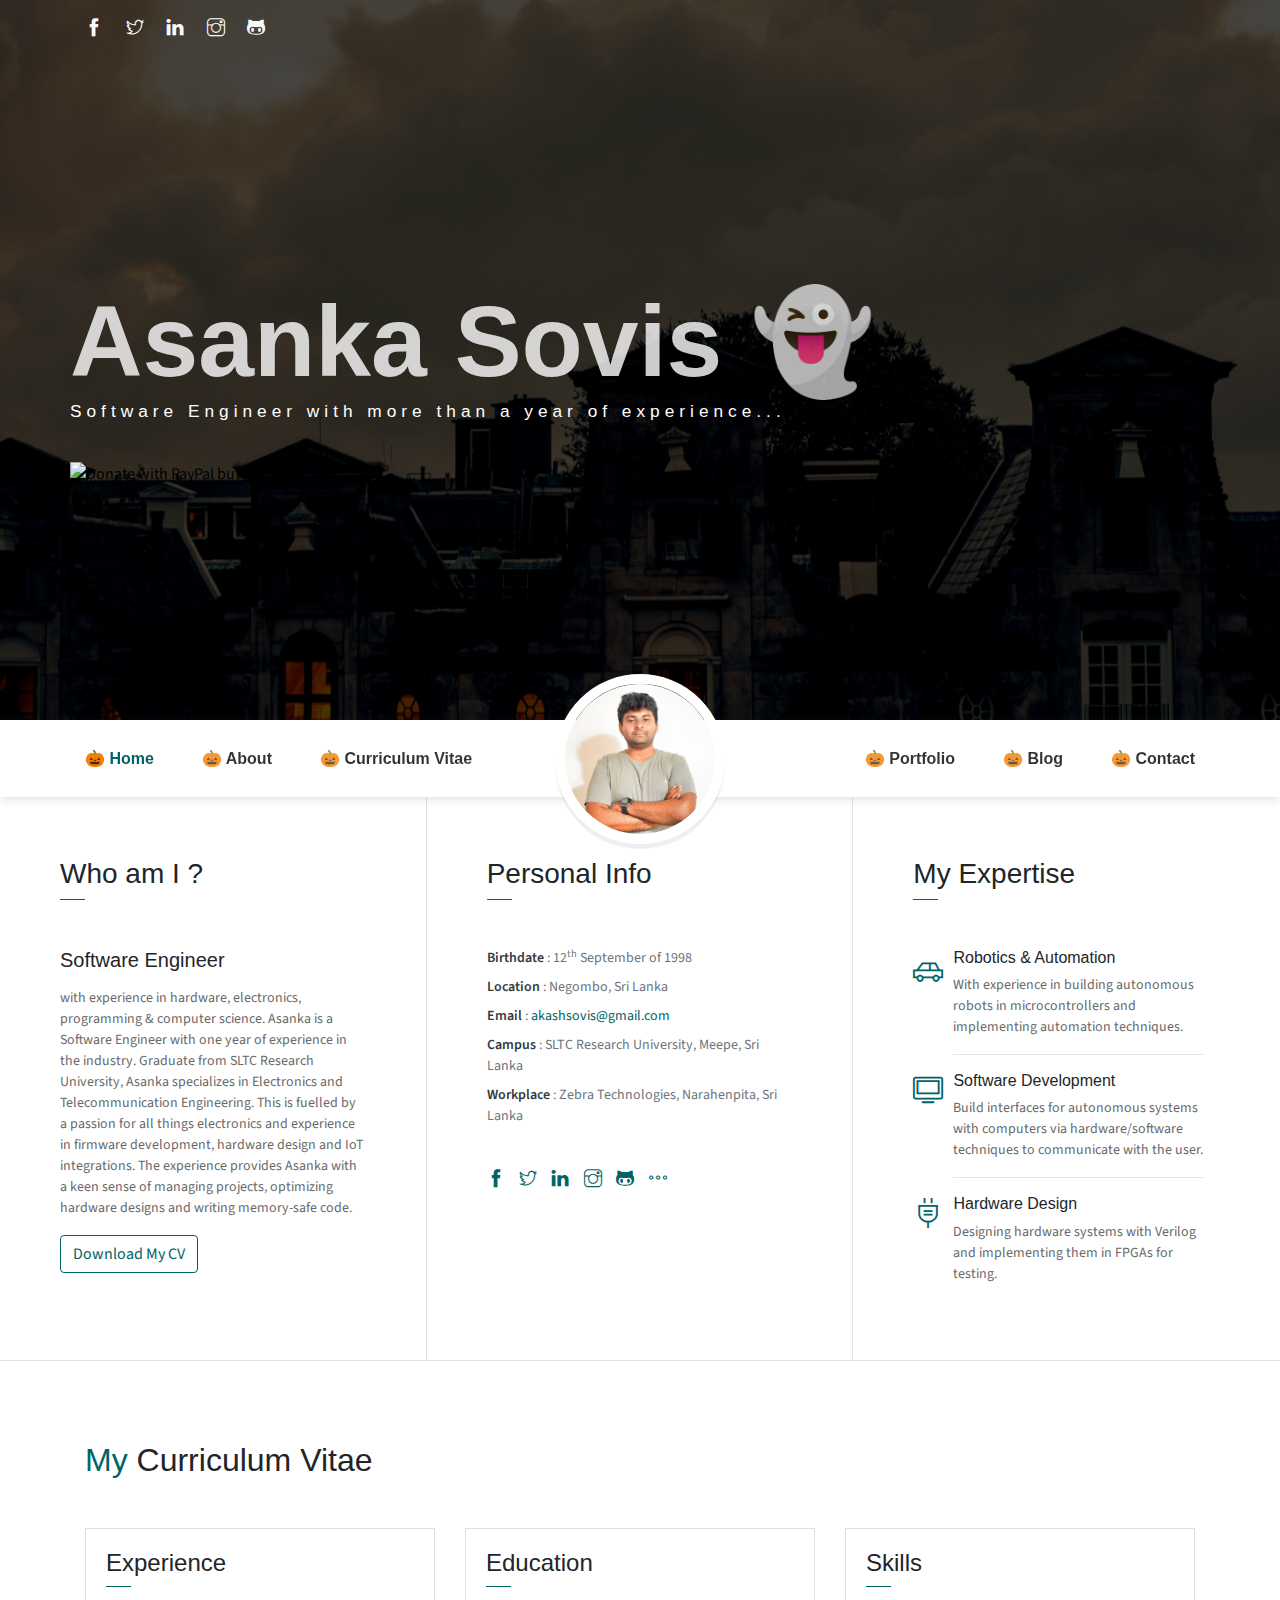
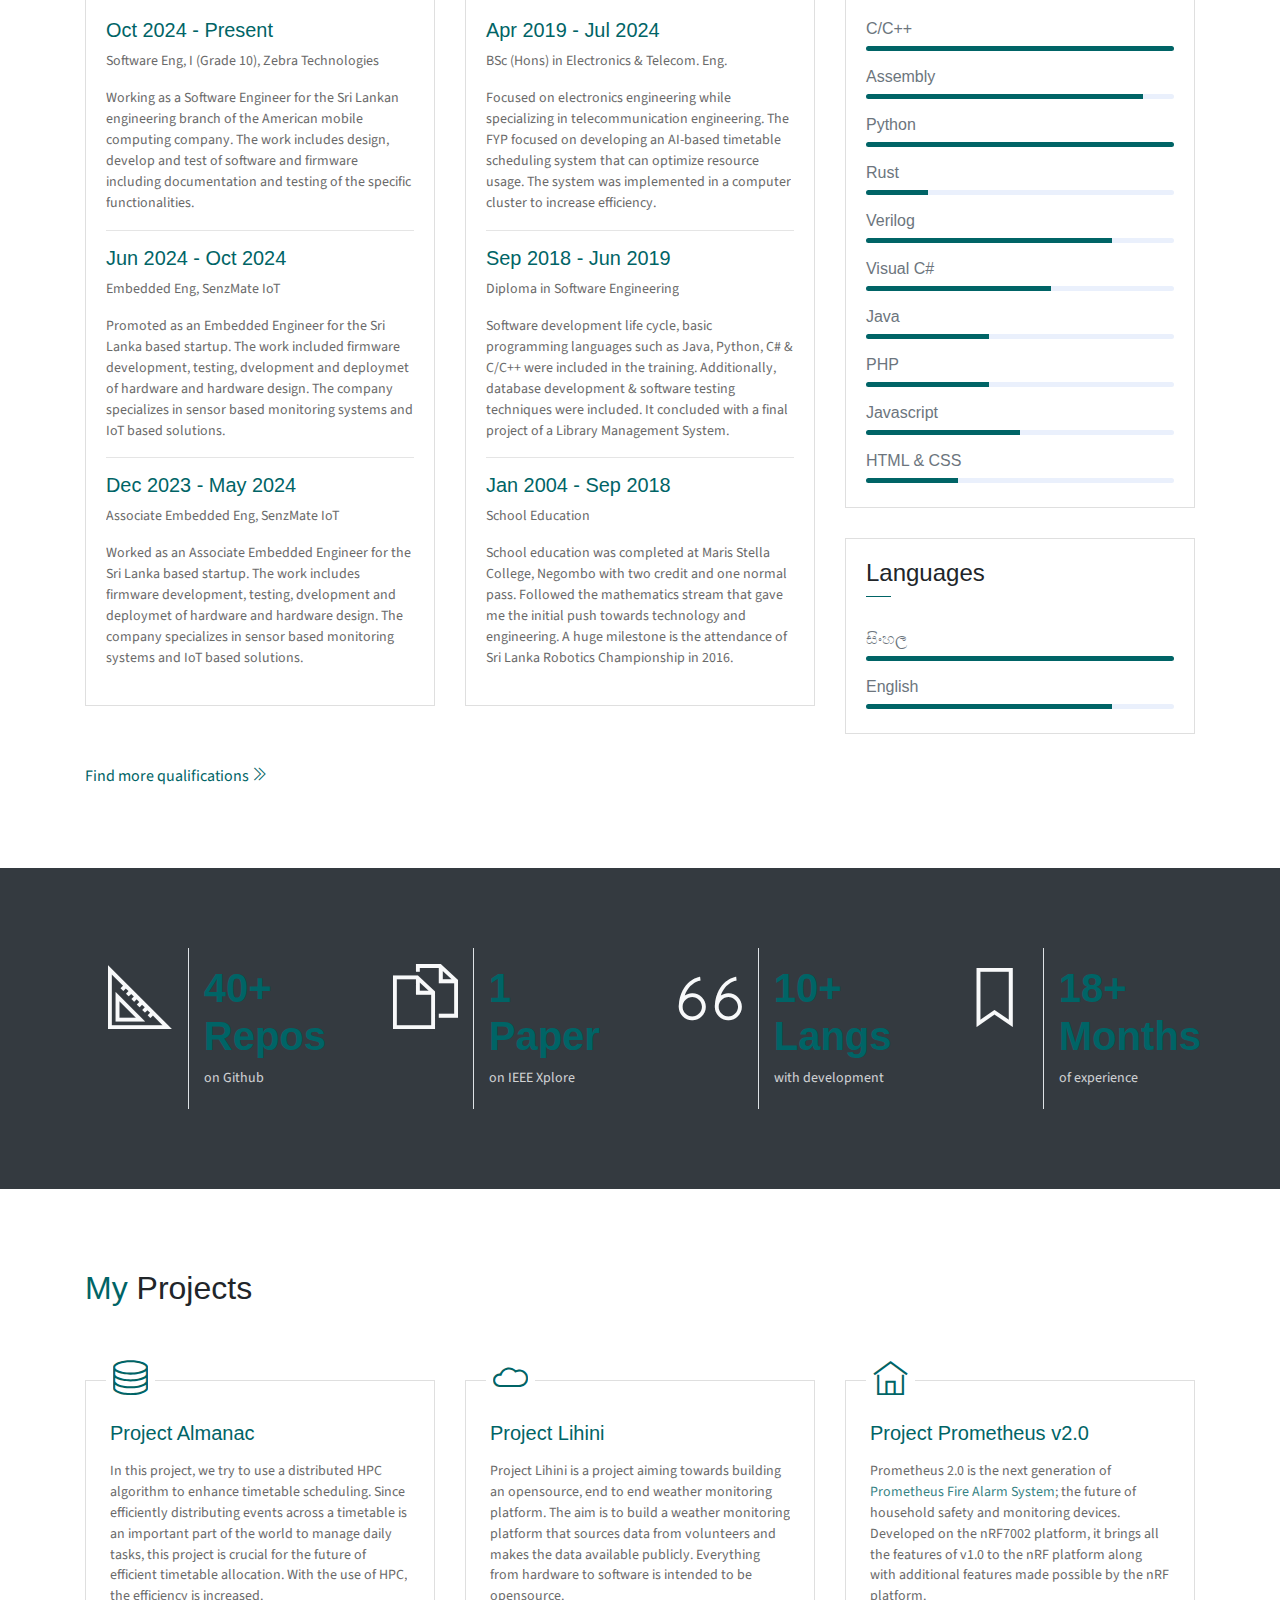
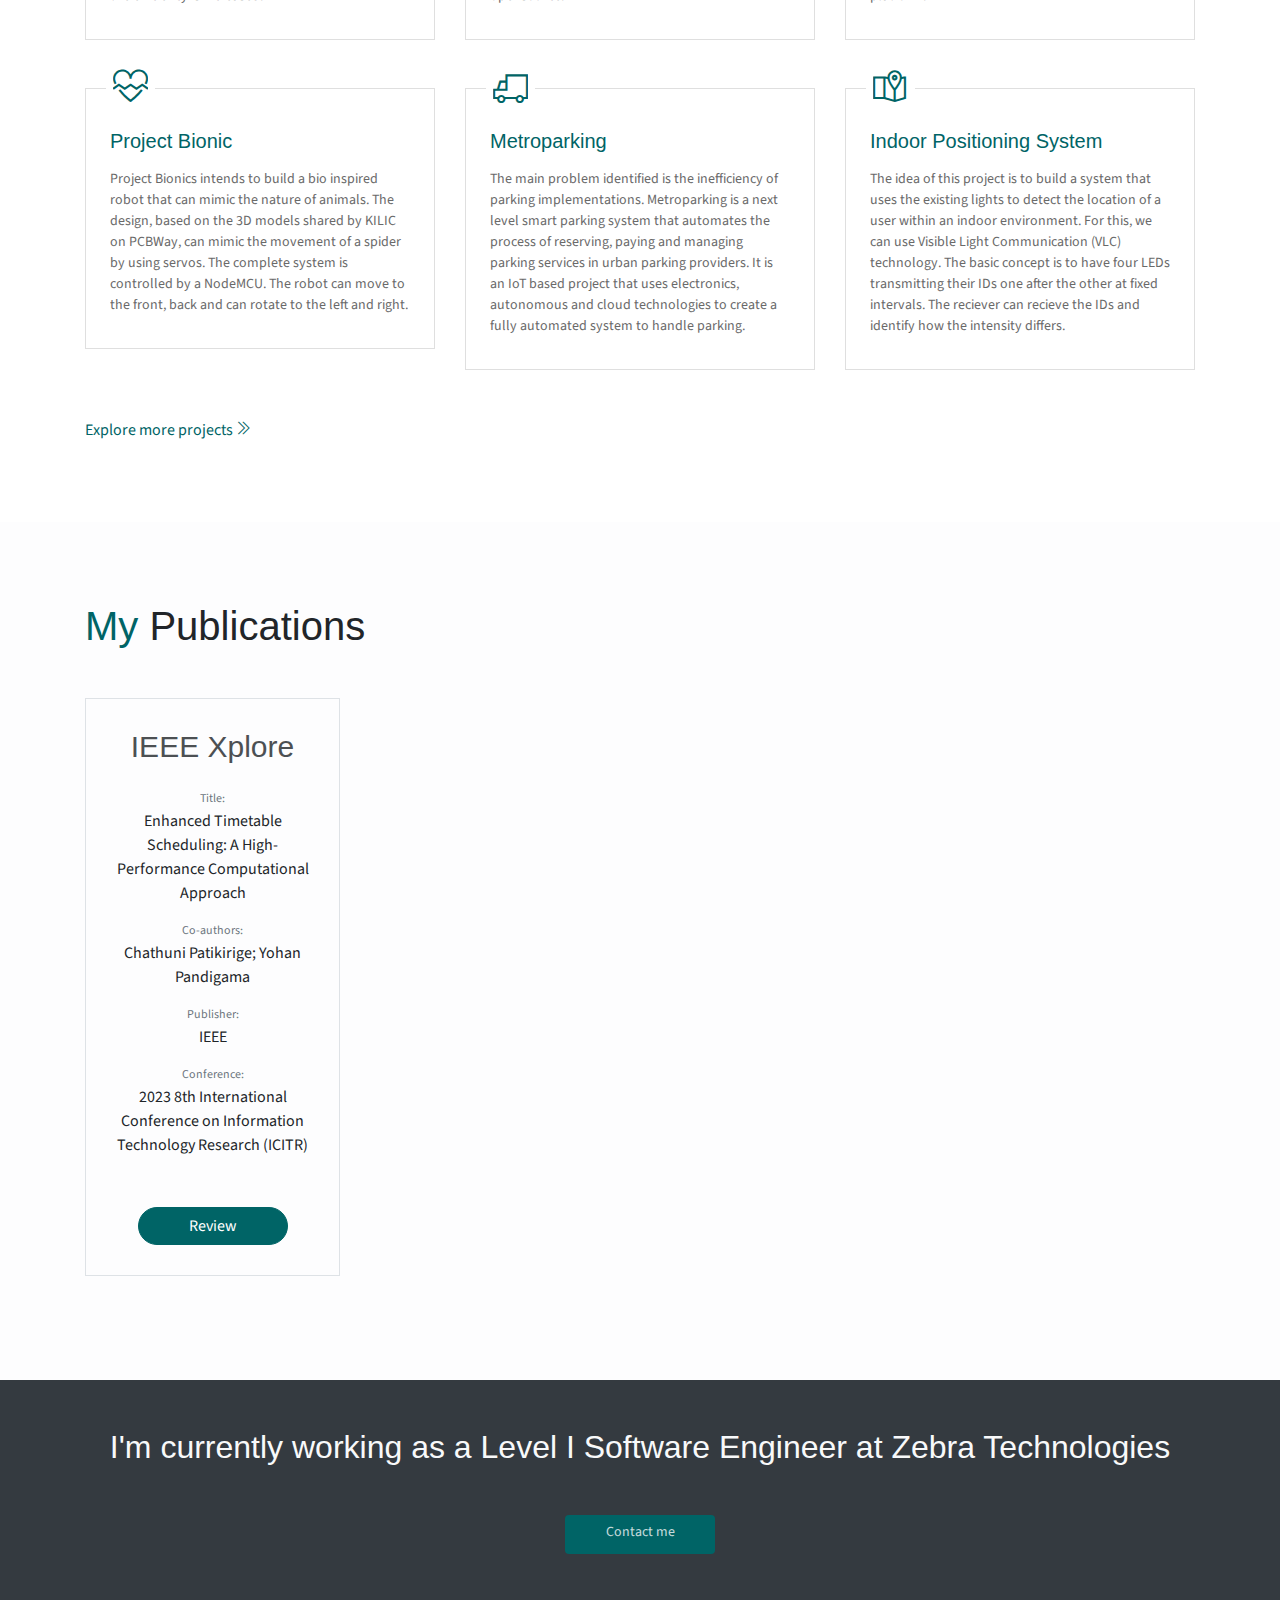
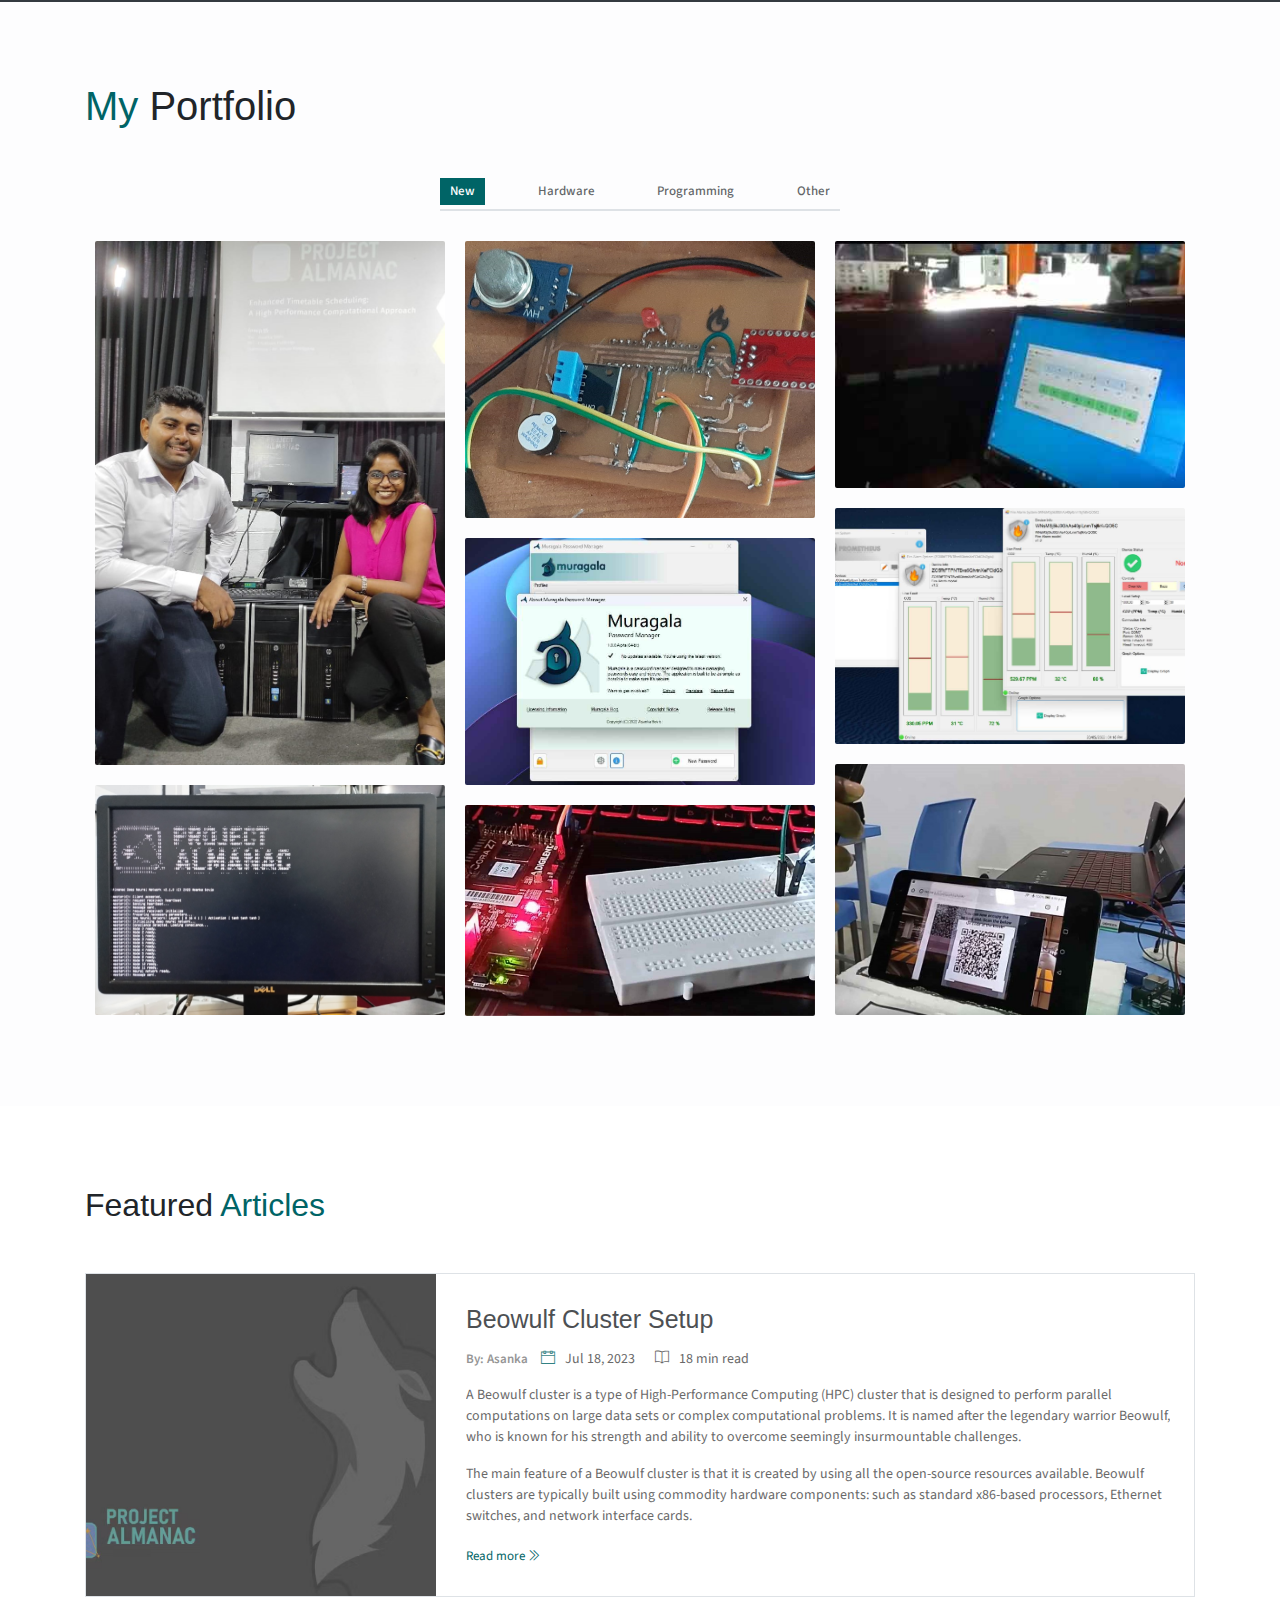
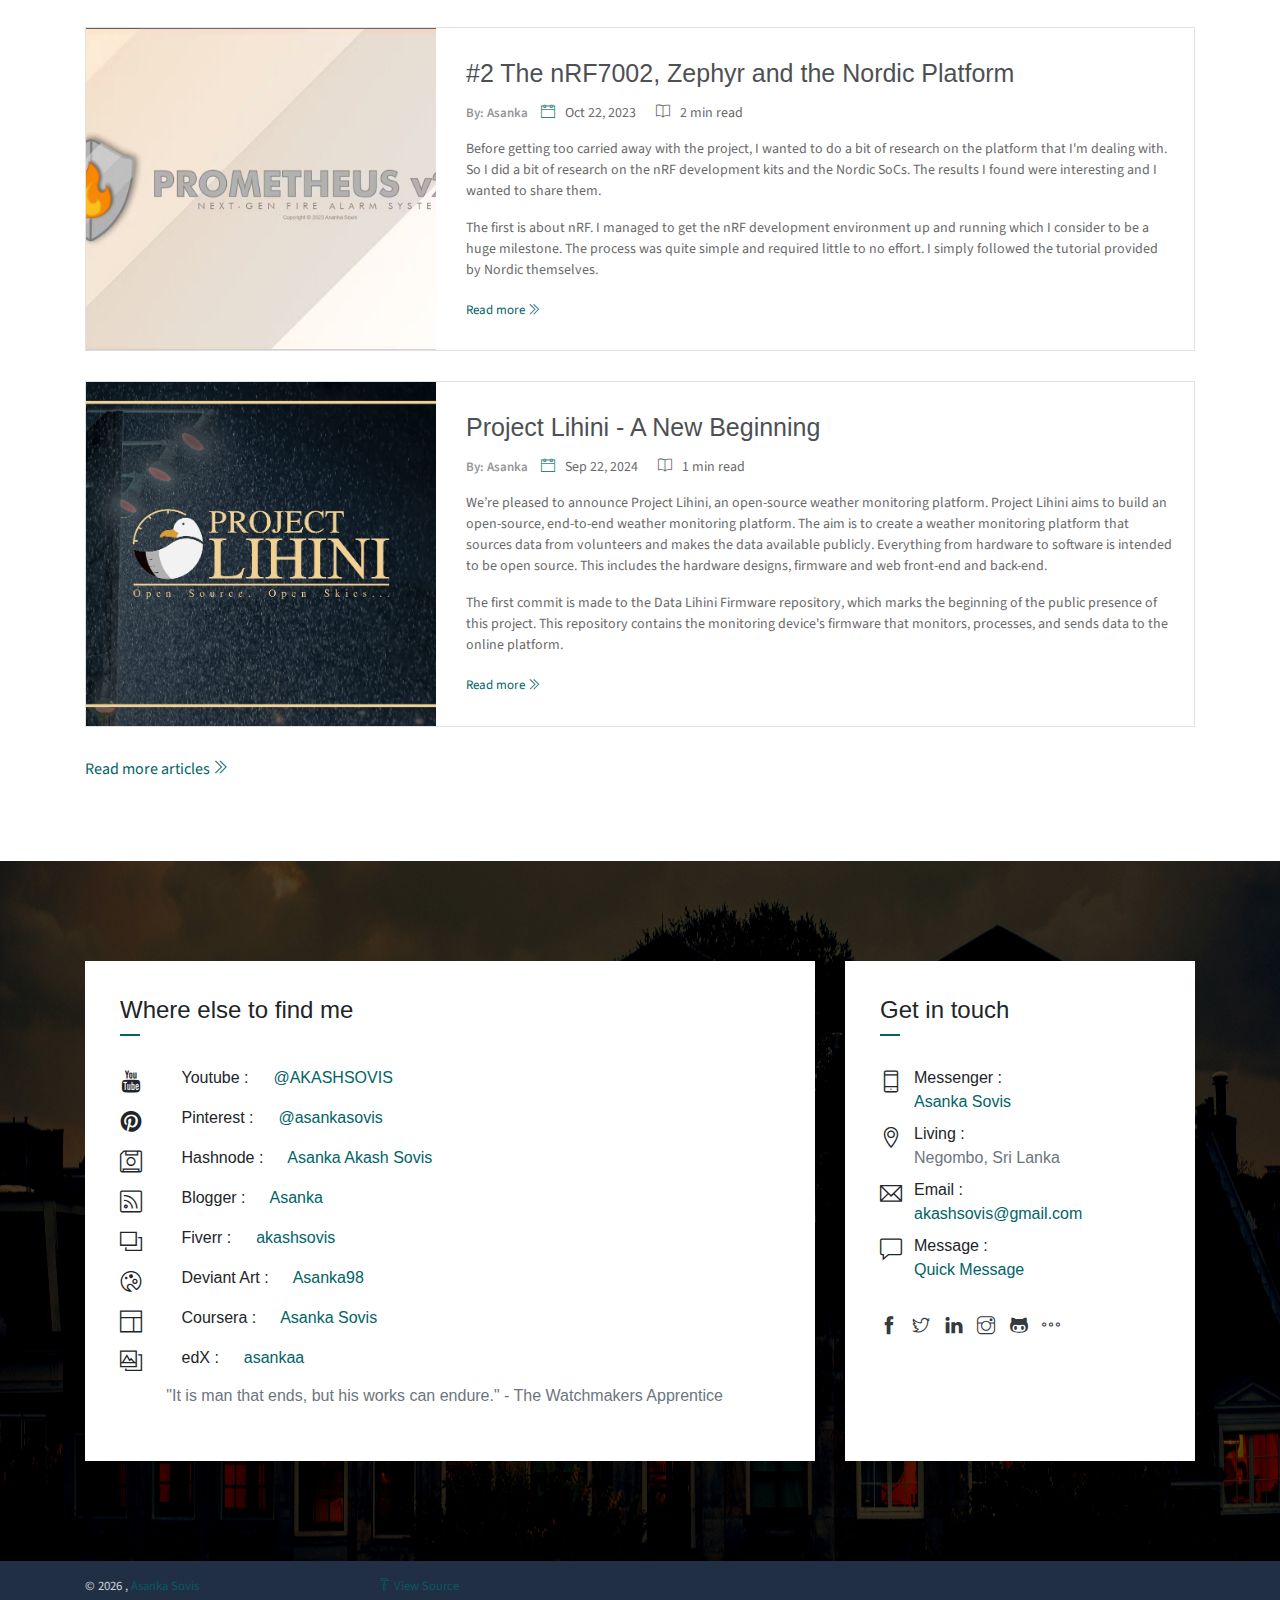
==== commit 1bafd845: "- Minor visual chanes - Updated experience text" ====
--- a/index.html
+++ b/index.html
@@ -56,7 +56,7 @@
                     <img src="assets/imgs/avatar.jpg" alt="" class="brand-img">
                     <li class="brand-txt">
                         <h5 class="brand-title">Asanka Sovis</h5>
-                        <div class="brand-subtitle">👻 Software Engineer with more than a year of experience.</div>
+                        <div class="brand-subtitle">👻 Software Engineer with more than a year of experience</div>
                     </li>
                 </ul>
                 <ul class="navbar-nav ml-auto">
@@ -150,7 +150,7 @@
                         </div>
                         <div class="card-body">
                             <h6 class="title text-danger">Oct 2024 - Present</h6>
-                            <P>Software Engineer, I (Grade 10), Zebra Tech.</P>
+                            <P>Software Eng, I (Grade 10), Zebra Technologies</P>
                             <P class="subtitle">Working as a Software Engineer for the Sri Lankan engineering branch of the American mobile computing company. The work includes design, develop and test of software and firmware including documentation and testing of the specific functionalities.</P>
                             <hr>
                             <h6 class="title text-danger">Jun 2024 - Oct 2024</h6>
@@ -287,7 +287,7 @@
                             <div class="m-auto"><i class="ti-ruler-alt-2 icon-xl"></i></div>
                         </div>
                         <div class="col-7 text-left py-3">
-                            <h1 class="text-danger font-weight-bold font40">30+ Repos</h1>
+                            <h1 class="text-danger font-weight-bold font40">40+ Repos</h1>
                             <p class="text-light mb-1">on Github</p>
                         </div>
                     </div>
@@ -320,7 +320,7 @@
                             <div class="m-auto"><i class="ti-bookmark icon-xl"></i></div>
                         </div>
                         <div class="col-7 text-left py-3">
-                            <h1 class="text-danger font-weight-bold font40">12+ Months</h1>
+                            <h1 class="text-danger font-weight-bold font40">18+ Months</h1>
                             <p class="text-light mb-1">of experience</p>
                         </div>
                     </div>
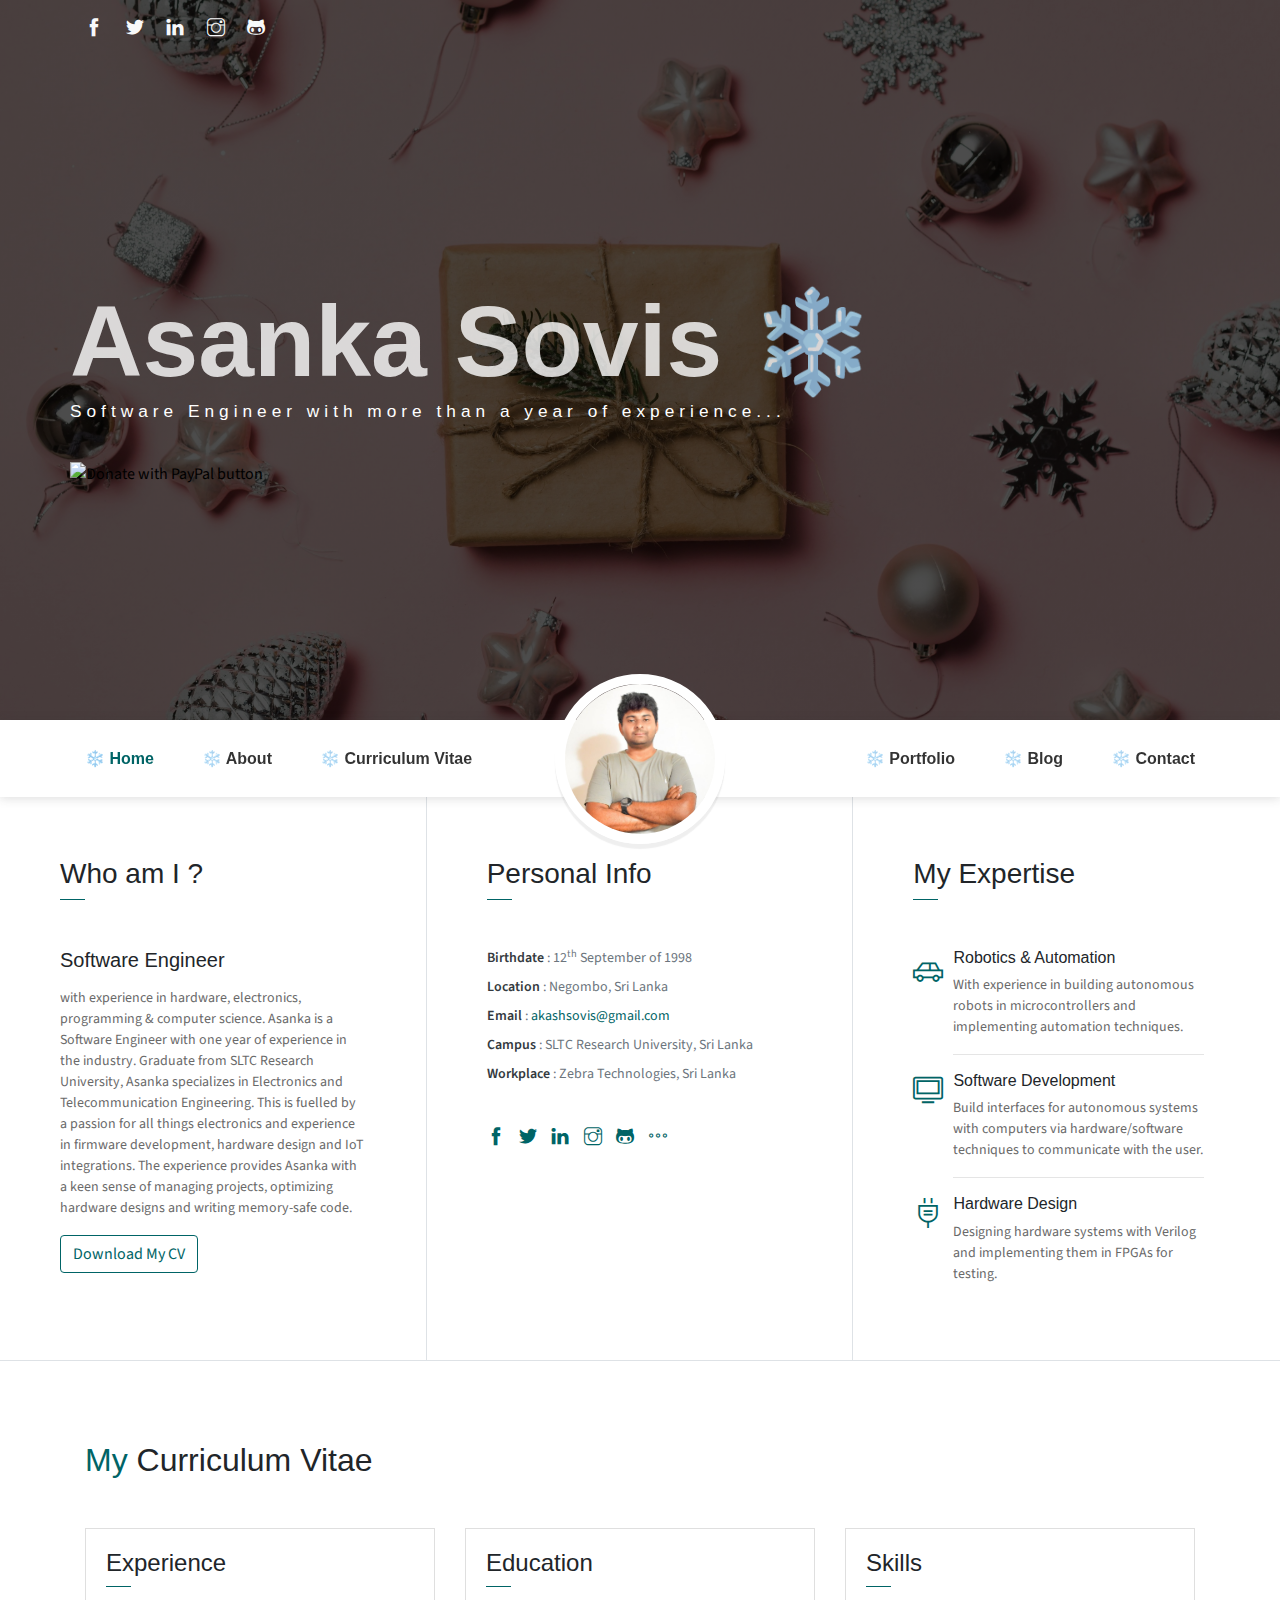
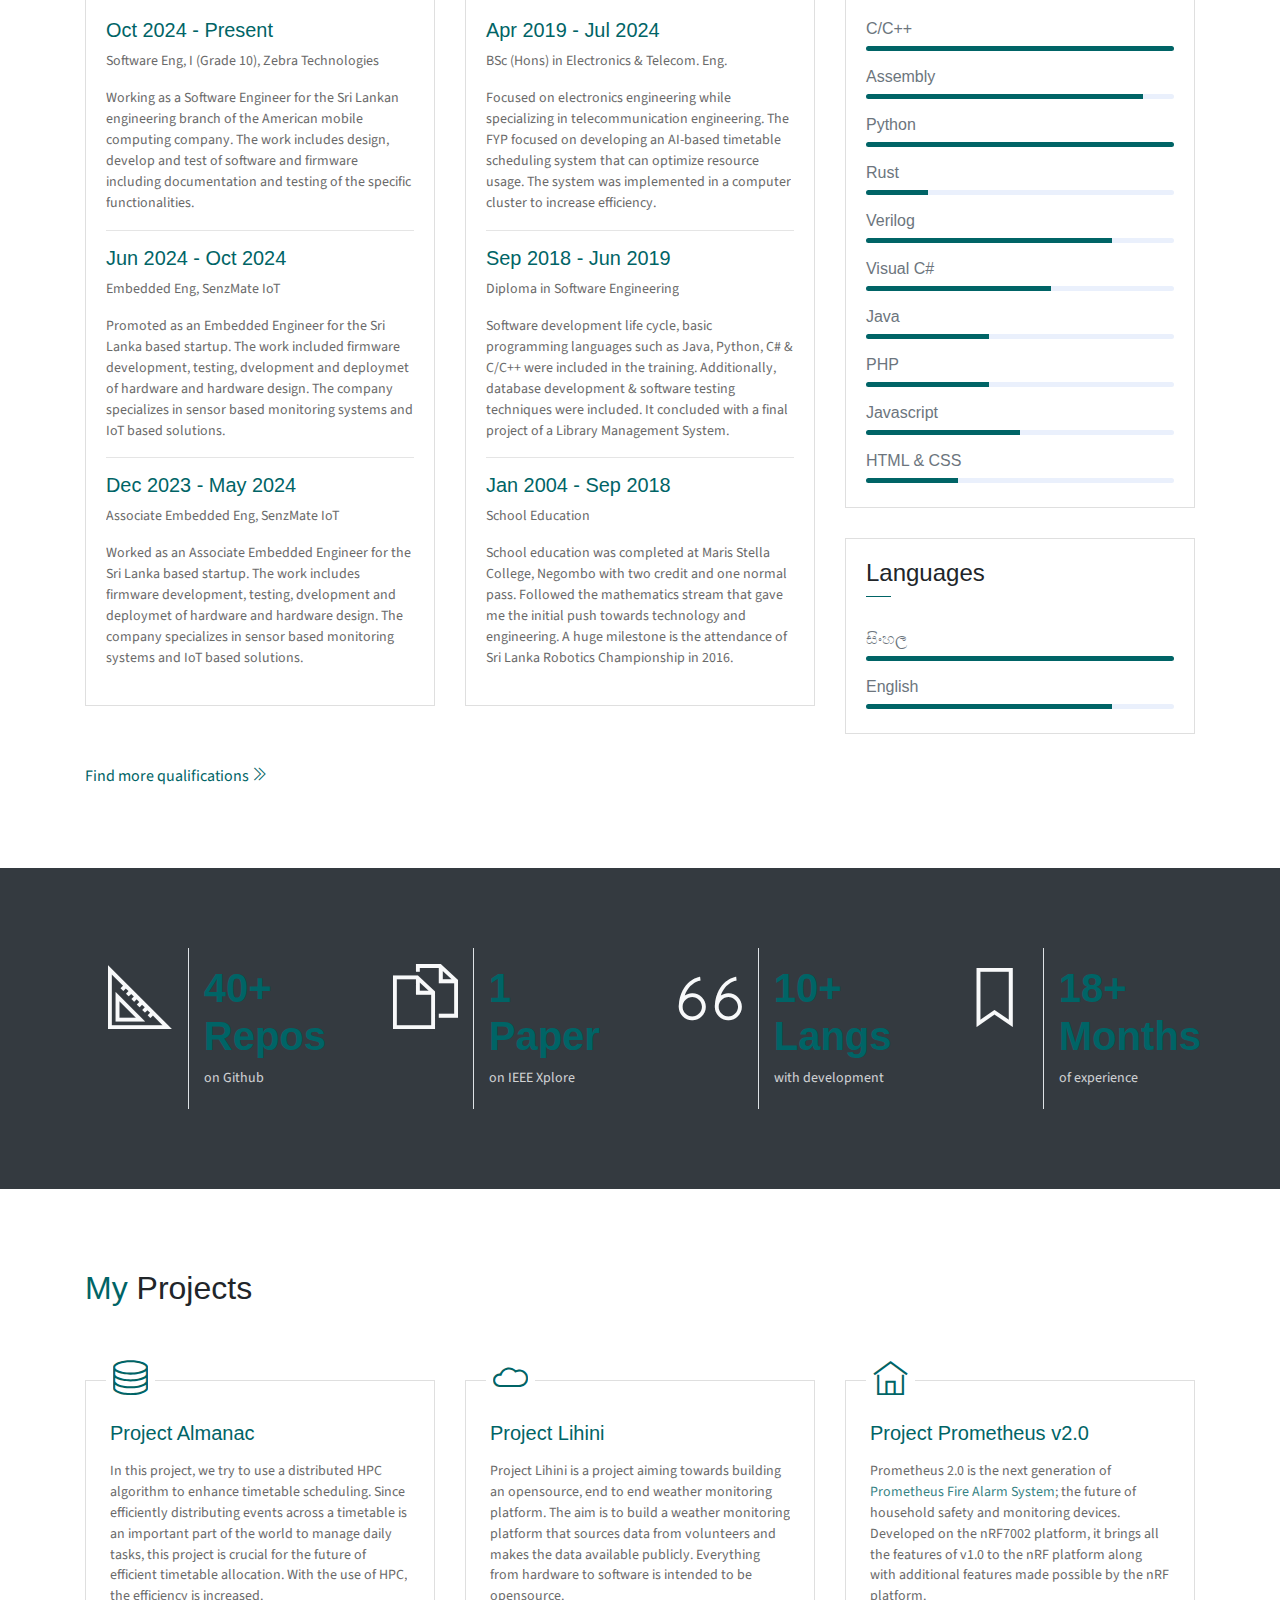
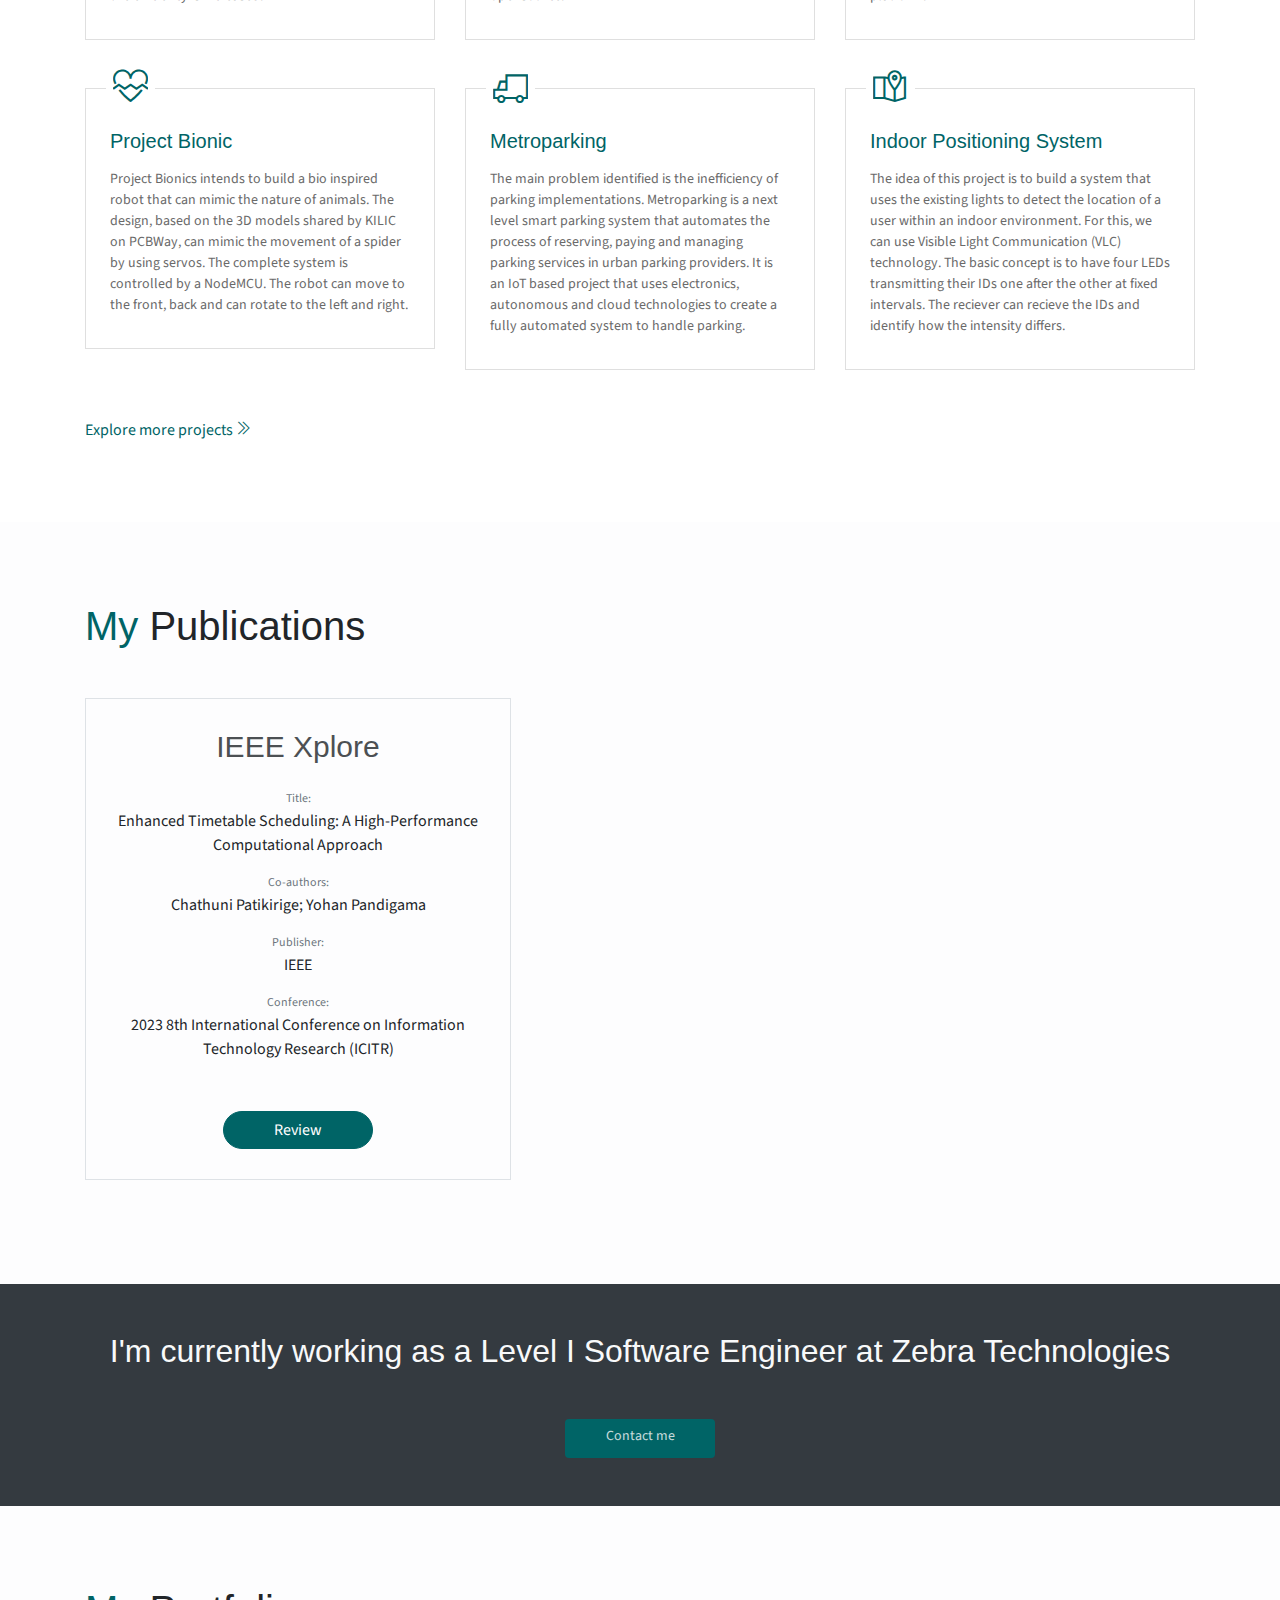
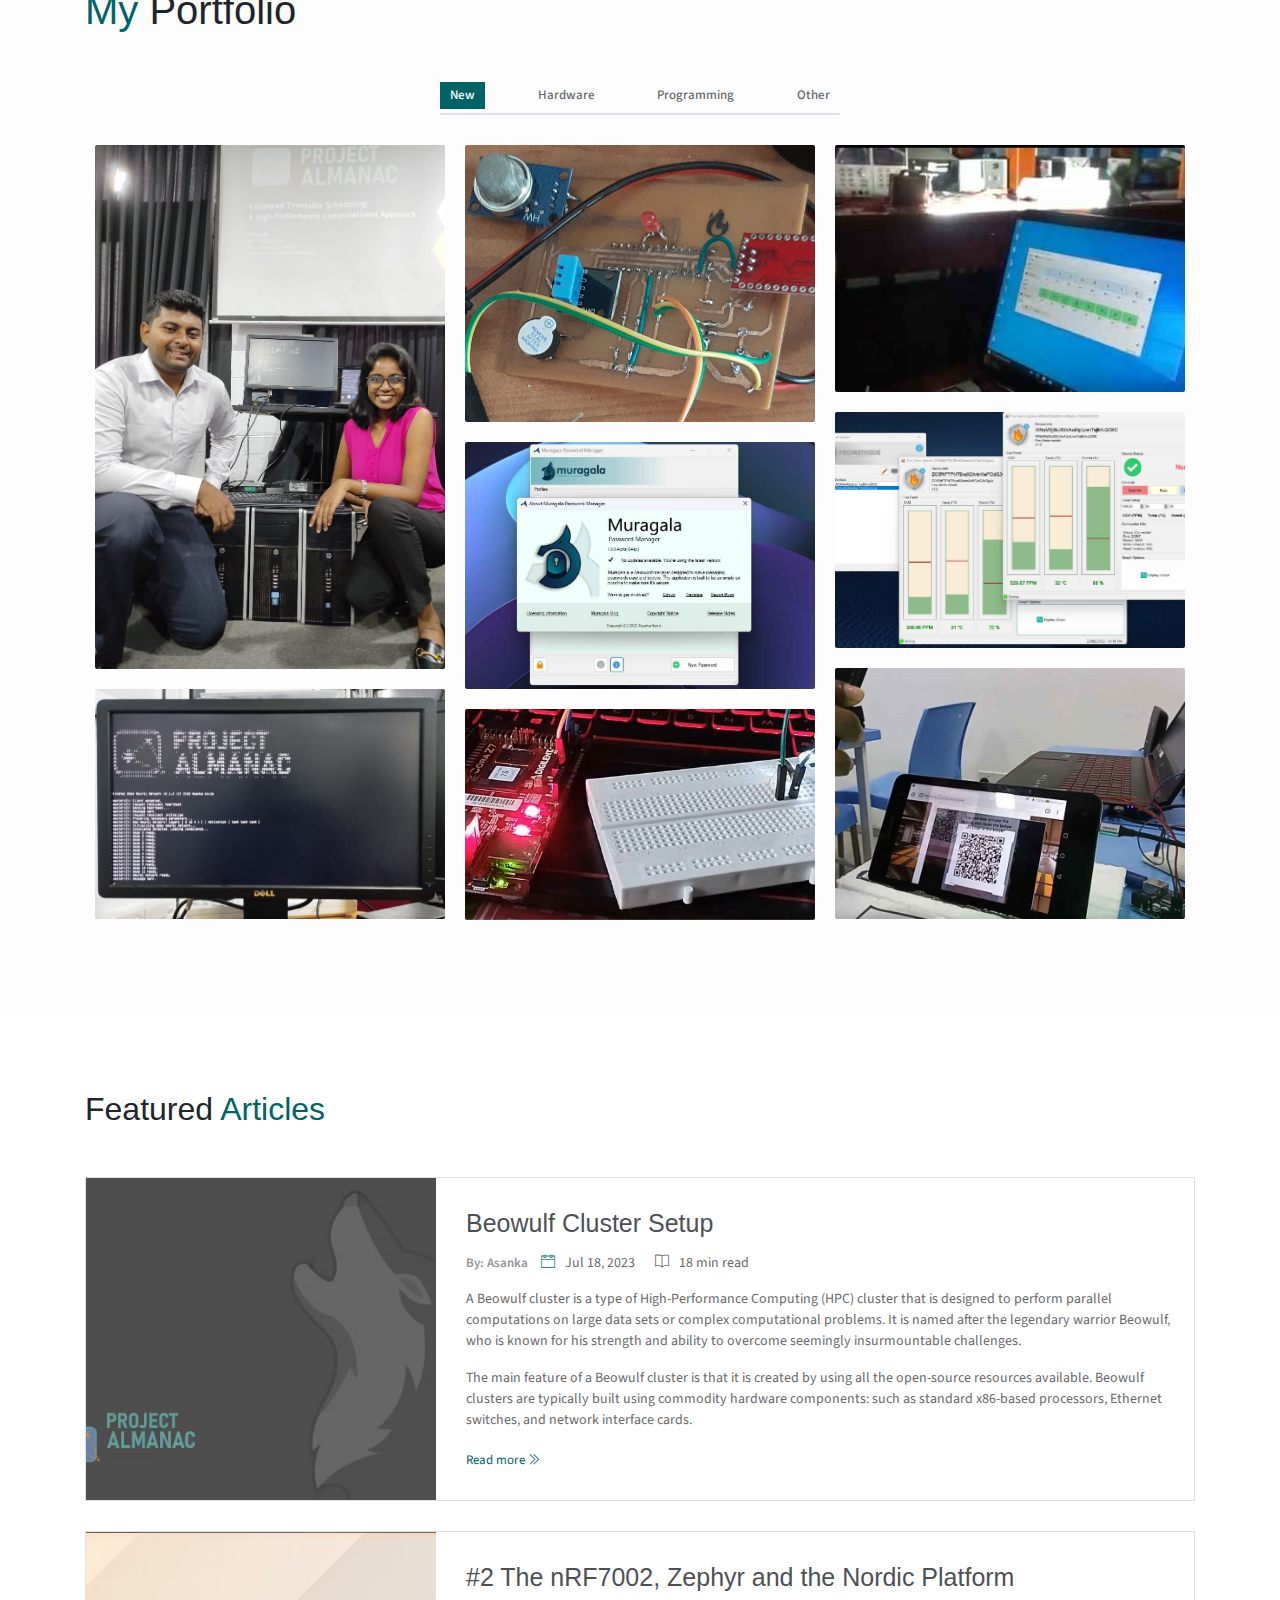
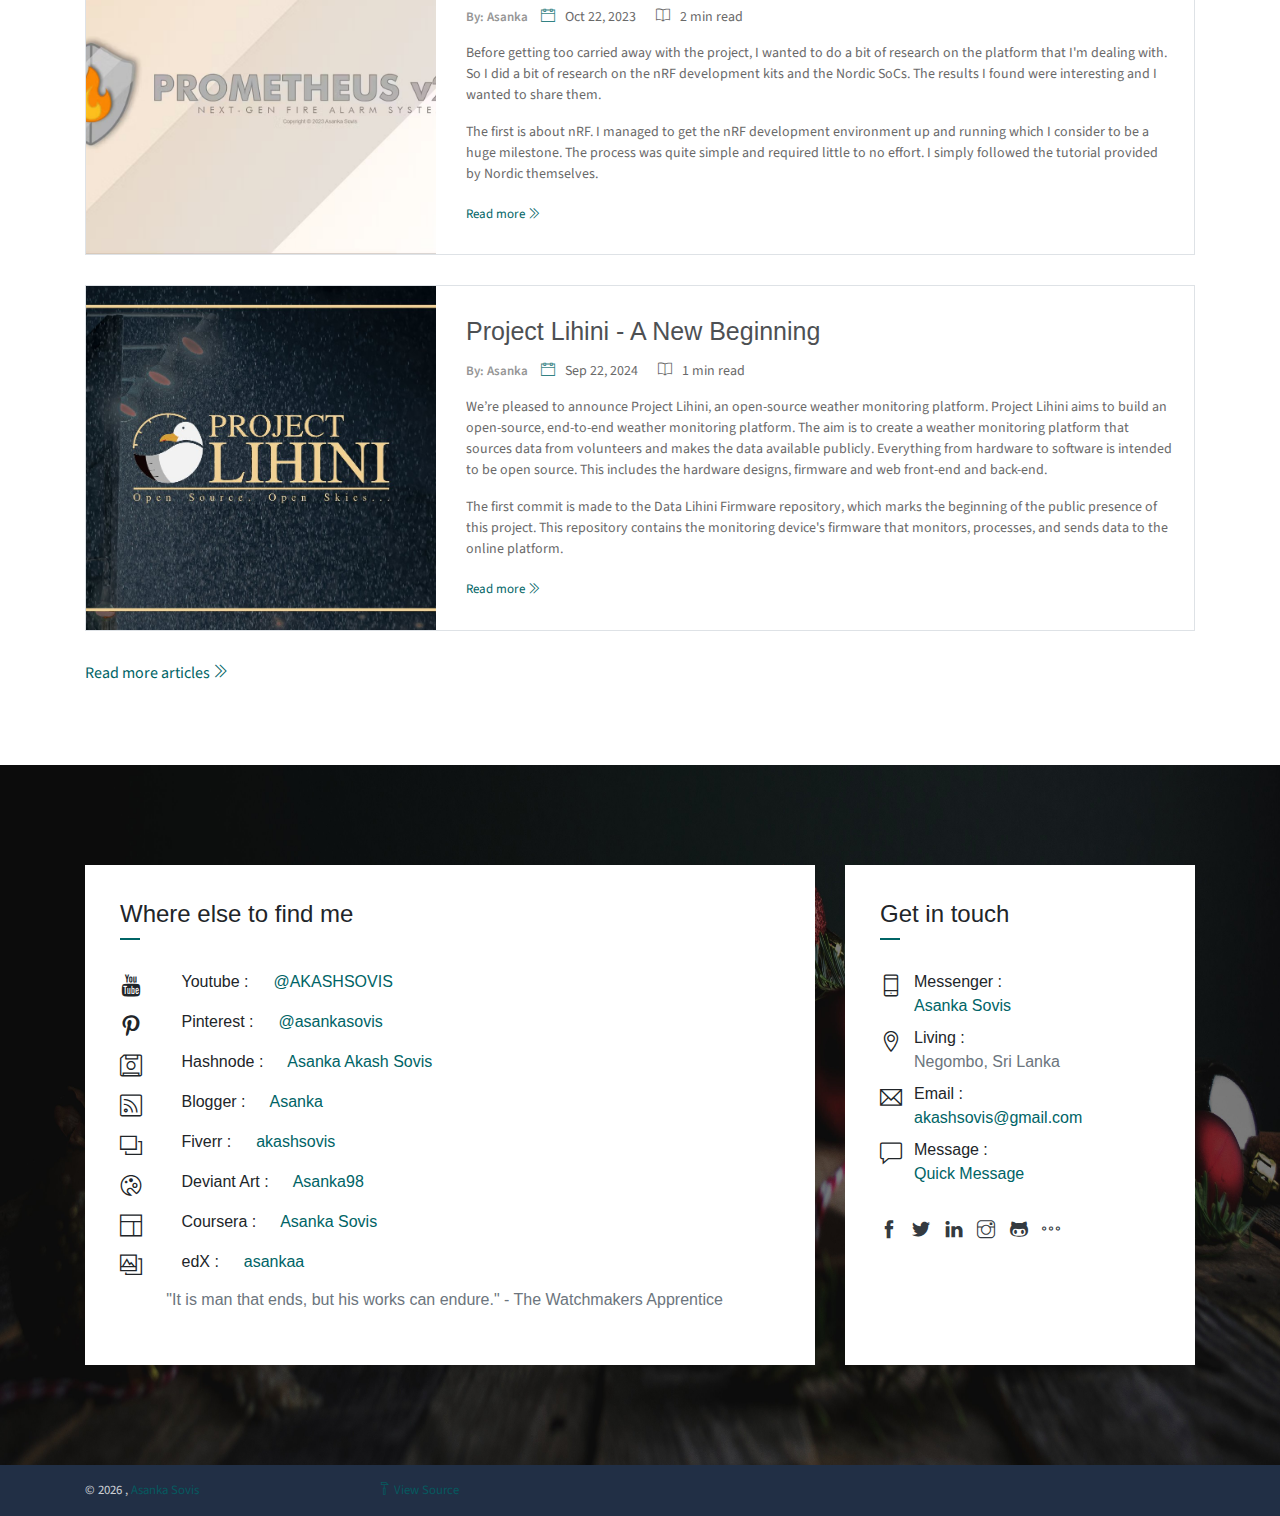
==== commit 599e7e2d: "Updated Christmas theme" ====
--- a/index.html
+++ b/index.html
@@ -13,19 +13,20 @@
 	<link rel="stylesheet" href="assets/css/johndoe.css">
 </head>
 <body data-spy="scroll" data-target=".navbar" data-offset="40" id="home">
+    <!--<div class="badge-base LI-profile-badge" data-locale="en_US" data-size="medium" data-theme="dark" data-type="VERTICAL" data-vanity="asanka-sovis" data-version="v1"><a class="badge-base__link LI-simple-link" href="https://lk.linkedin.com/in/asanka-sovis?trk=profile-badge">Asanka Sovis</a></div>-->
     <a href="#home" class="btn btn-primary btn-component" data-spy="affix" data-offset-top="600"><i class="ti-shift-left-alt"></i> Back to Top</a>
     <header class="header">
         <div class="container">
             <ul class="social-icons pt-3">
                 <li class="social-item"><a class="social-link text-light" href="https://www.facebook.com/artist.artist.98/"><i class="ti-facebook" aria-hidden="true"></i></a></li>
-                <li class="social-item"><a class="social-link text-light" href="https://twitter.com/AsankaSovis"><i class="ti-twitter" aria-hidden="true"></i></a></li>
+                <li class="social-item"><a class="social-link text-light" href="https://twitter.com/AsankaSovis"><i class="ti-twitter-alt" aria-hidden="true"></i></a></li>
                 <li class="social-item"><a class="social-link text-light" href="https://www.linkedin.com/in/asanka-sovis/"><i class="ti-linkedin" aria-hidden="true"></i></a></li>
                 <li class="social-item"><a class="social-link text-light" href="https://www.instagram.com/asankaakashsovis/"><i class="ti-instagram" aria-hidden="true"></i></a></li>
                 <li class="social-item"><a class="social-link text-light" href="https://github.com/asankaSovis"><i class="ti-github" aria-hidden="true"></i></a></li>
             </ul>  
             <div class="header-content">
                 <!-- <h4 class="header-subtitle" >🙏🏿 Ayubowan, I am</h4> -->
-                <h1 class="header-title">Asanka Sovis 👻</h1>
+                <h1 class="header-title">Asanka Sovis ❄️</h1>
                 <h6 class="header-mono" >Software Engineer with more than a year of experience...</h6>
                 <form action="https://www.paypal.com/donate" method="post" target="_top">
                     <input type="hidden" name="hosted_button_id" value="4EWXTWQ9FUFLA" />
@@ -43,31 +44,31 @@
             <div class="collapse mt-sm-20 navbar-collapse" id="navbarSupportedContent">
                 <ul class="navbar-nav mr-auto">
                     <li class="nav-item">
-                        <a href="#home" class="nav-link">🎃 Home</a>
+                        <a href="#home" class="nav-link">❄️ Home</a>
                     </li>
                     <li class="nav-item">
-                        <a href="#about" class="nav-link">🎃 About</a>
+                        <a href="#about" class="nav-link">❄️ About</a>
                     </li>
                     <li class="nav-item">
-                        <a href="#resume" class="nav-link">🎃 Curriculum Vitae</a>
+                        <a href="#resume" class="nav-link">❄️ Curriculum Vitae</a>
                     </li>
                 </ul>
                 <ul class="navbar-nav brand">
                     <img src="assets/imgs/avatar.jpg" alt="" class="brand-img">
                     <li class="brand-txt">
                         <h5 class="brand-title">Asanka Sovis</h5>
-                        <div class="brand-subtitle">👻 Software Engineer with more than a year of experience</div>
+                        <div class="brand-subtitle">❄️ Software Engineer with more than a year of experience</div>
                     </li>
                 </ul>
                 <ul class="navbar-nav ml-auto">
                     <li class="nav-item">
-                        <a href="#portfolio" class="nav-link">🎃 Portfolio</a>
+                        <a href="#portfolio" class="nav-link">❄️ Portfolio</a>
                     </li>
                     <li class="nav-item">
-                        <a href="#blog" class="nav-link">🎃 Blog</a>
+                        <a href="#blog" class="nav-link">❄️ Blog</a>
                     </li>
                     <li class="nav-item last-item">
-                        <a href="#contact" class="nav-link">🎃 Contact</a>
+                        <a href="#contact" class="nav-link">❄️ Contact</a>
                     </li>
                 </ul>
             </div>
@@ -84,7 +85,7 @@
                     and Telecommunication Engineering. This is fuelled by a passion for all things electronics and experience in firmware 
                     development, hardware design and IoT integrations. The experience provides Asanka with a keen sense of managing 
                     projects, optimizing hardware designs and writing memory-safe code.</p>
-                <a href="documents/Curriculum_Vitae.pdf"><button class="btn btn-outline-danger"><i class="icon-down-circled2 "></i>Download My CV</button></a>
+                <a href="documents/Asanka_Sovis_Curriculum_Vitae.pdf"><button class="btn btn-outline-danger"><i class="icon-down-circled2 "></i>Download My CV</button></a>
             </div>
             <div class="col-lg-4 about-card">
                 <h3 class="font-weight-light">Personal Info</h3>
@@ -93,12 +94,12 @@
                     <li><span>Birthdate</span> : 12<sup>th</sup> September of 1998</li>
                     <li><span>Location</span> : Negombo, Sri Lanka </li>
                     <li><span>Email</span> : <a class="social-link" href="mailto:akashsovis@gmail.com">akashsovis@gmail.com</a></li>
-                    <li><span>Campus</span> : SLTC Research University, Meepe, Sri Lanka </li>
-                    <li><span>Workplace</span> : Zebra Technologies, Narahenpita, Sri Lanka </li>
+                    <li><span>Campus</span> : SLTC Research University, Sri Lanka </li>
+                    <li><span>Workplace</span> : Zebra Technologies, Sri Lanka </li>
                 </ul>
                 <ul class="social-icons pt-3">
                     <li class="social-item"><a class="social-link" href="https://www.facebook.com/artist.artist.98/"><i class="ti-facebook" aria-hidden="true"></i></a></li>
-                    <li class="social-item"><a class="social-link" href="https://twitter.com/AsankaSovis"><i class="ti-twitter" aria-hidden="true"></i></a></li>
+                    <li class="social-item"><a class="social-link" href="https://twitter.com/AsankaSovis"><i class="ti-twitter-alt" aria-hidden="true"></i></a></li>
                     <li class="social-item"><a class="social-link" href="https://www.linkedin.com/in/asanka-sovis/"><i class="ti-linkedin" aria-hidden="true"></i></a></li>
                     <li class="social-item"><a class="social-link" href="https://www.instagram.com/asankaakashsovis/"><i class="ti-instagram" aria-hidden="true"></i></a></li>
                     <li class="social-item"><a class="social-link" href="https://github.com/asankaSovis"><i class="ti-github" aria-hidden="true"></i></a></li>
@@ -409,7 +410,7 @@
         <div class="container">
             <h1 class="mb-5"><span class="text-danger">My</span> Publications</h1>
             <div class="row align-items-center">
-                <div class="col-md-6 col-lg-3">
+                <div class="col-md-6 col-lg-3-alt">
                     <div class="price-card text-center mb-4">
                         <h3 class="price-card-title">IEEE Xplore</h3>
                         <ul class="list">
@@ -736,7 +737,7 @@
                         </div>
                         <div class="row mb-2">
                             <div class="col-1 pt-1 mr-1">
-                                <i class="ti-pinterest-alt icon-md"></i>
+                                <i class="ti-pinterest icon-md"></i>
                             </div>
                             <div class="col-10 ">
                                 <h6 class="d-inline">Pinterest : <span class="text-muted"> &emsp; <a href="https://www.pinterest.com/asankasovis/">@asankasovis</a></span></h6>
@@ -833,7 +834,7 @@
                         </div>
                         <ul class="social-icons pt-4">
                             <li class="social-item"><a class="social-link text-dark" href="https://www.facebook.com/artist.artist.98/"><i class="ti-facebook" aria-hidden="true"></i></a></li>
-                            <li class="social-item"><a class="social-link text-dark" href="https://twitter.com/AsankaSovis"><i class="ti-twitter" aria-hidden="true"></i></a></li>
+                            <li class="social-item"><a class="social-link text-dark" href="https://twitter.com/AsankaSovis"><i class="ti-twitter-alt" aria-hidden="true"></i></a></li>
                             <li class="social-item"><a class="social-link text-dark" href="https://www.linkedin.com/in/asanka-sovis/"><i class="ti-linkedin" aria-hidden="true"></i></a></li>
                             <li class="social-item"><a class="social-link text-dark" href="https://www.instagram.com/asankaakashsovis/"><i class="ti-instagram" aria-hidden="true"></i></a></li>
                             <li class="social-item"><a class="social-link text-dark" href="https://github.com/asankaSovis"><i class="ti-github" aria-hidden="true"></i></a></li>
@@ -869,6 +870,7 @@
 
     <!-- JohnDoe js -->
     <script src="assets/js/johndoe.js"></script>
+    <!--<script src="https://platform.linkedin.com/badges/js/profile.js" async defer type="text/javascript"></script>-->
 
 </body>
 </html>
--- a/assets/css/johndoe.css
+++ b/assets/css/johndoe.css
@@ -1408,6 +1408,13 @@
             flex: 0 0 25%;
     max-width: 25%;
   }
+  .col-lg-3-alt {
+    -webkit-box-flex: 0;
+    -webkit-flex: 0 0 40%;
+        -ms-flex: 0 0 40%;
+            flex: 0 0 40%;
+    max-width: 40%;
+  }
   .col-lg-4 {
     -webkit-box-flex: 0;
     -webkit-flex: 0 0 33.33333%;
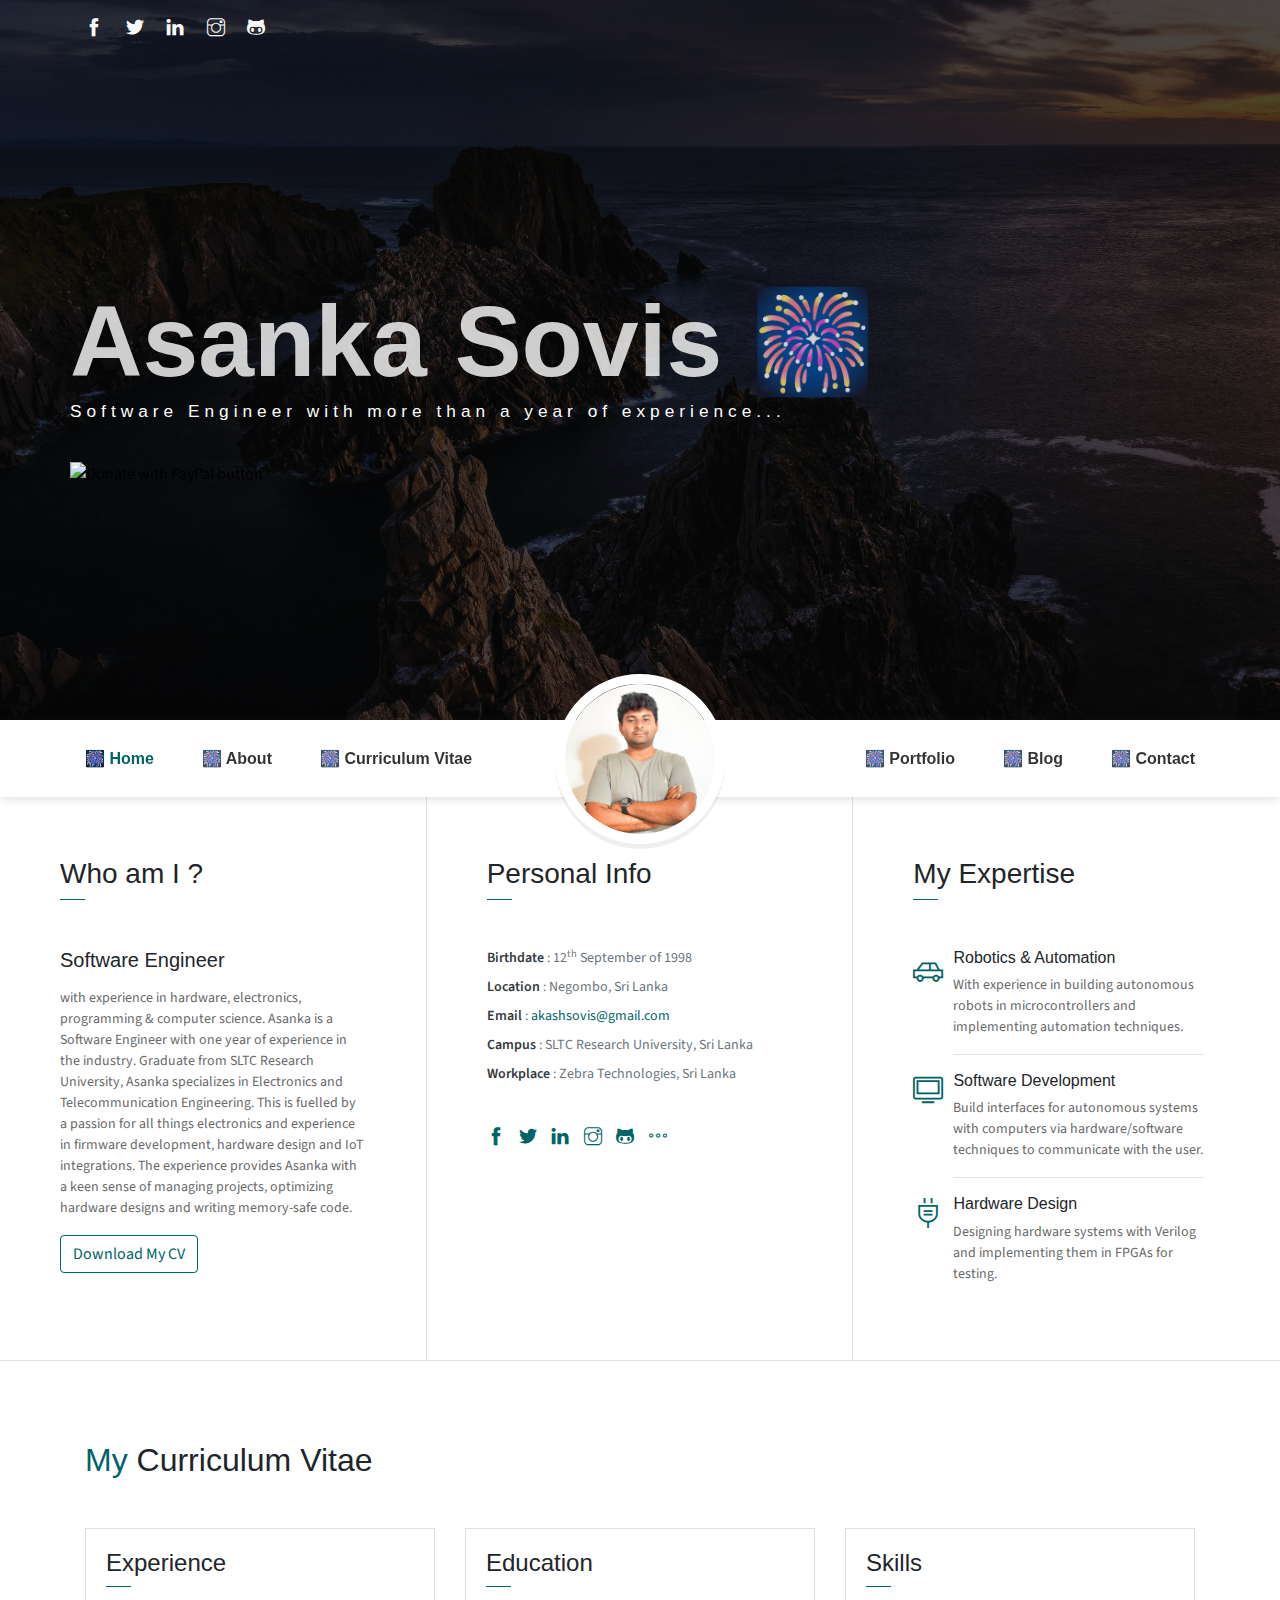
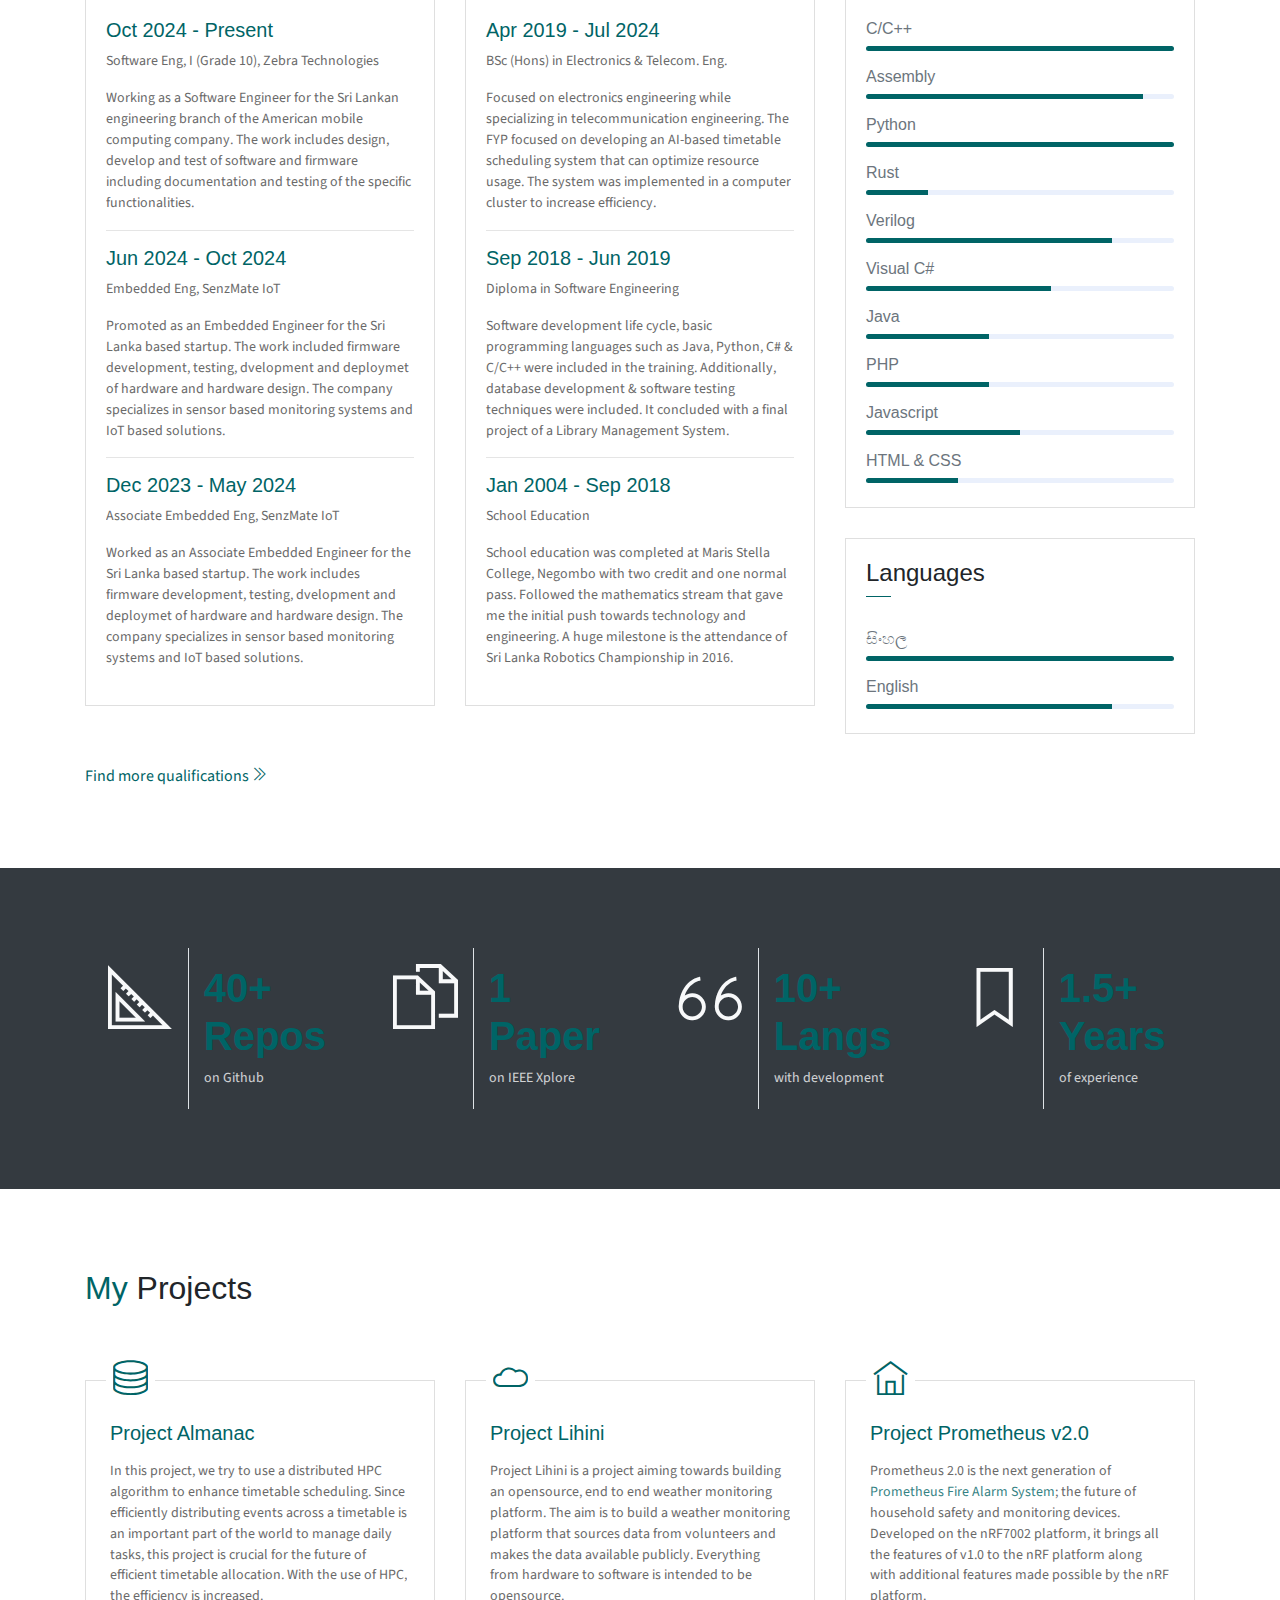
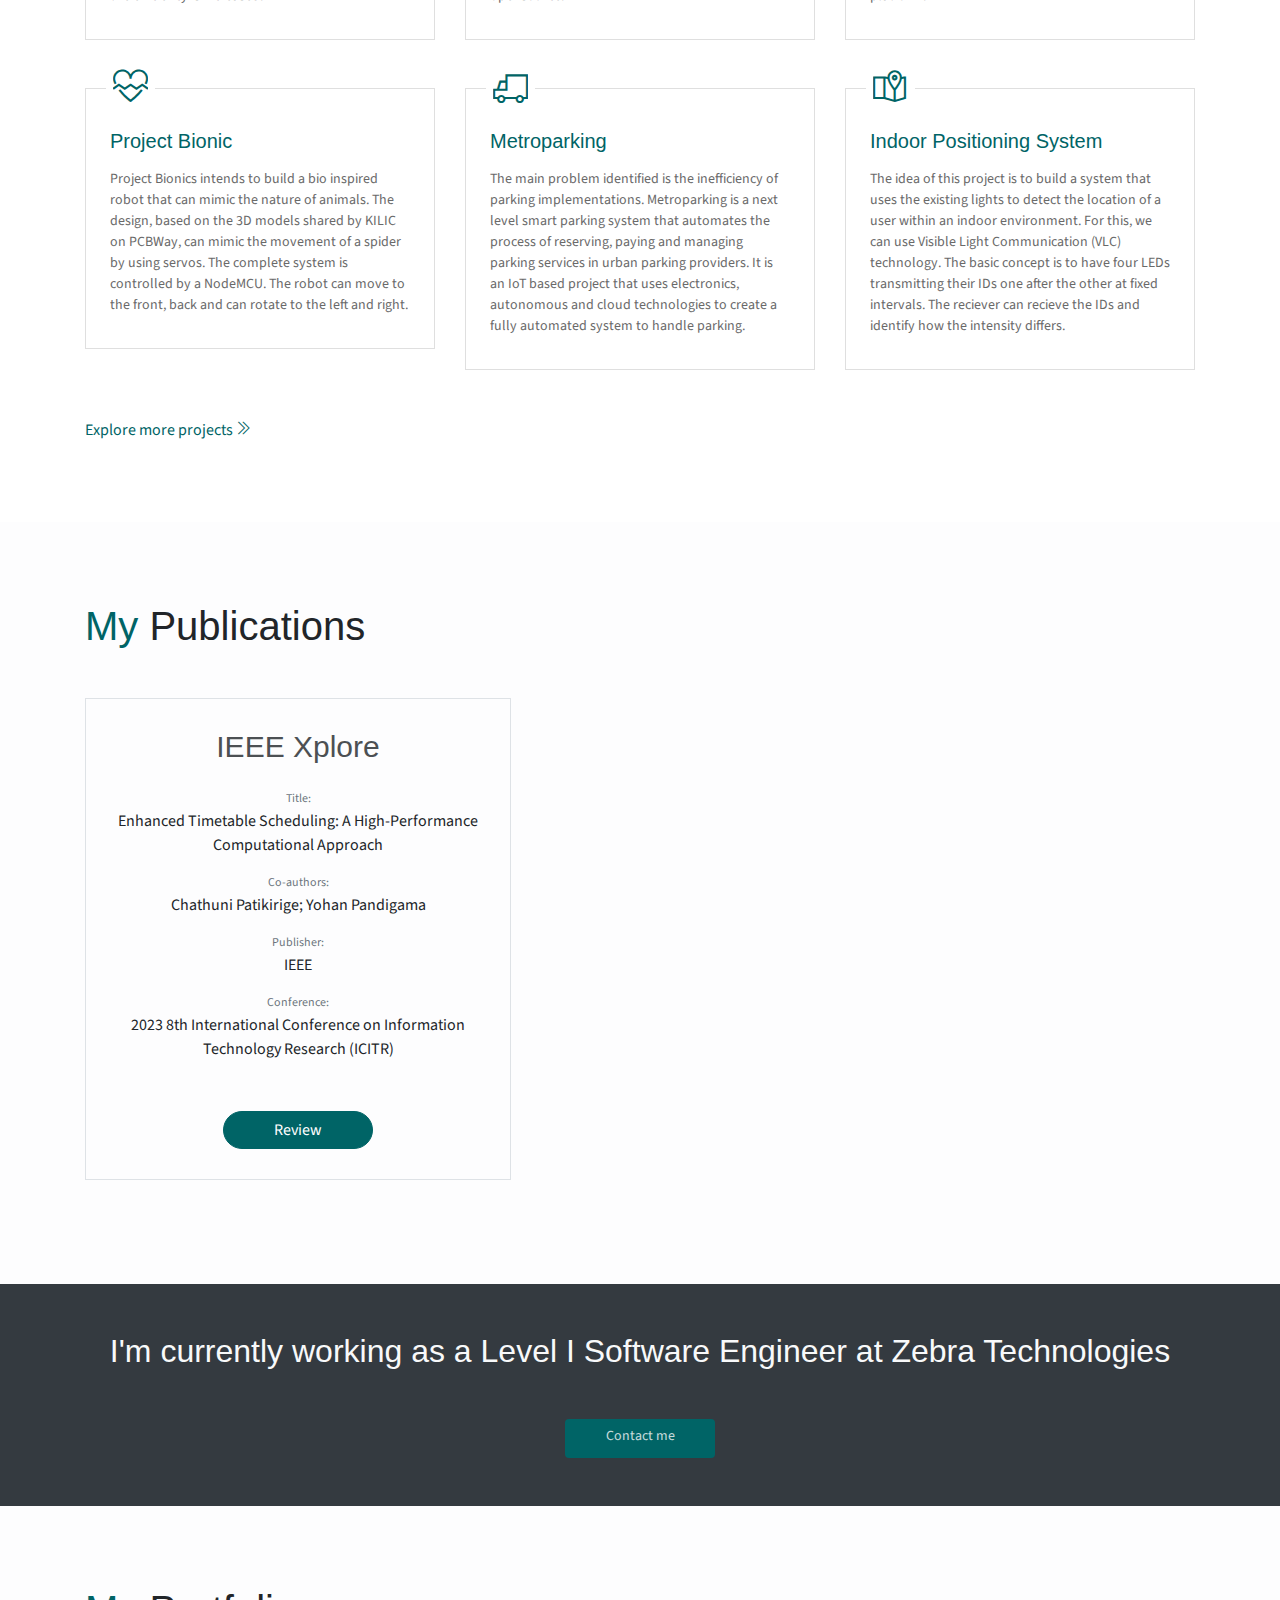
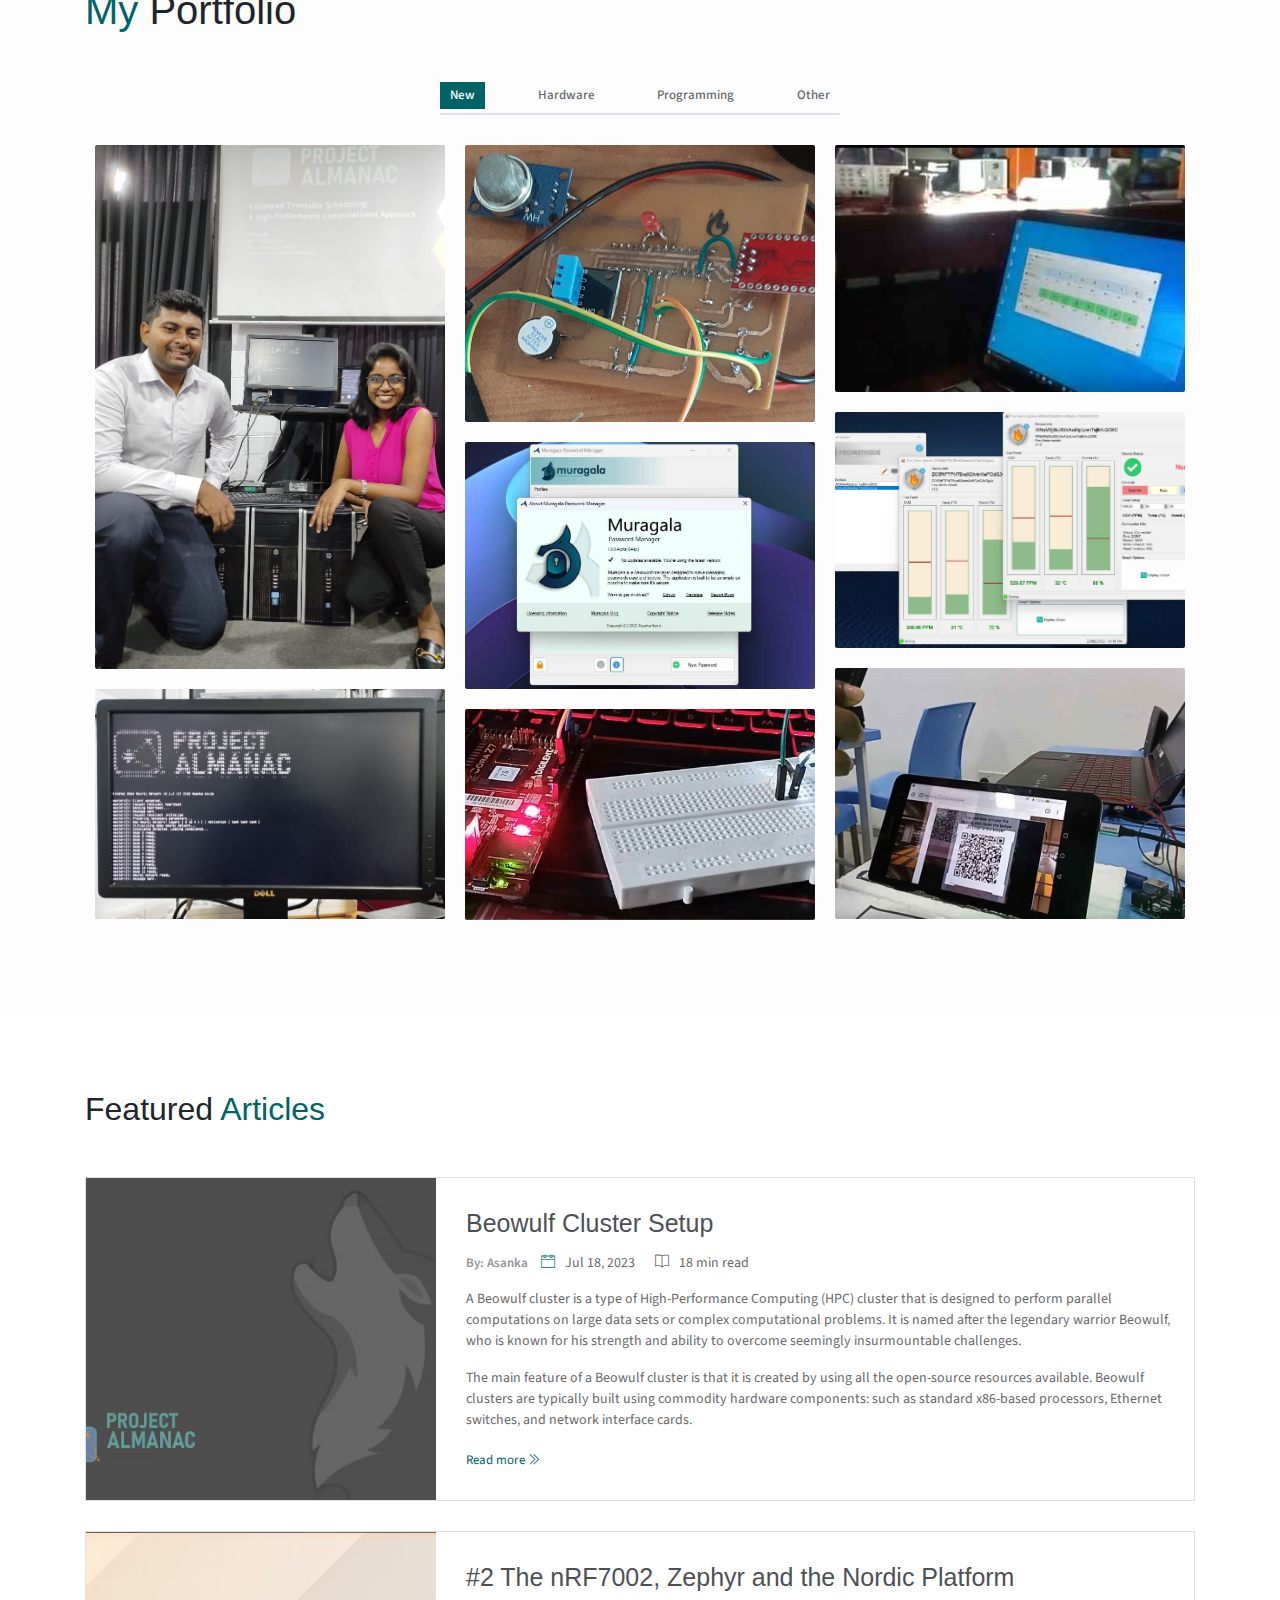
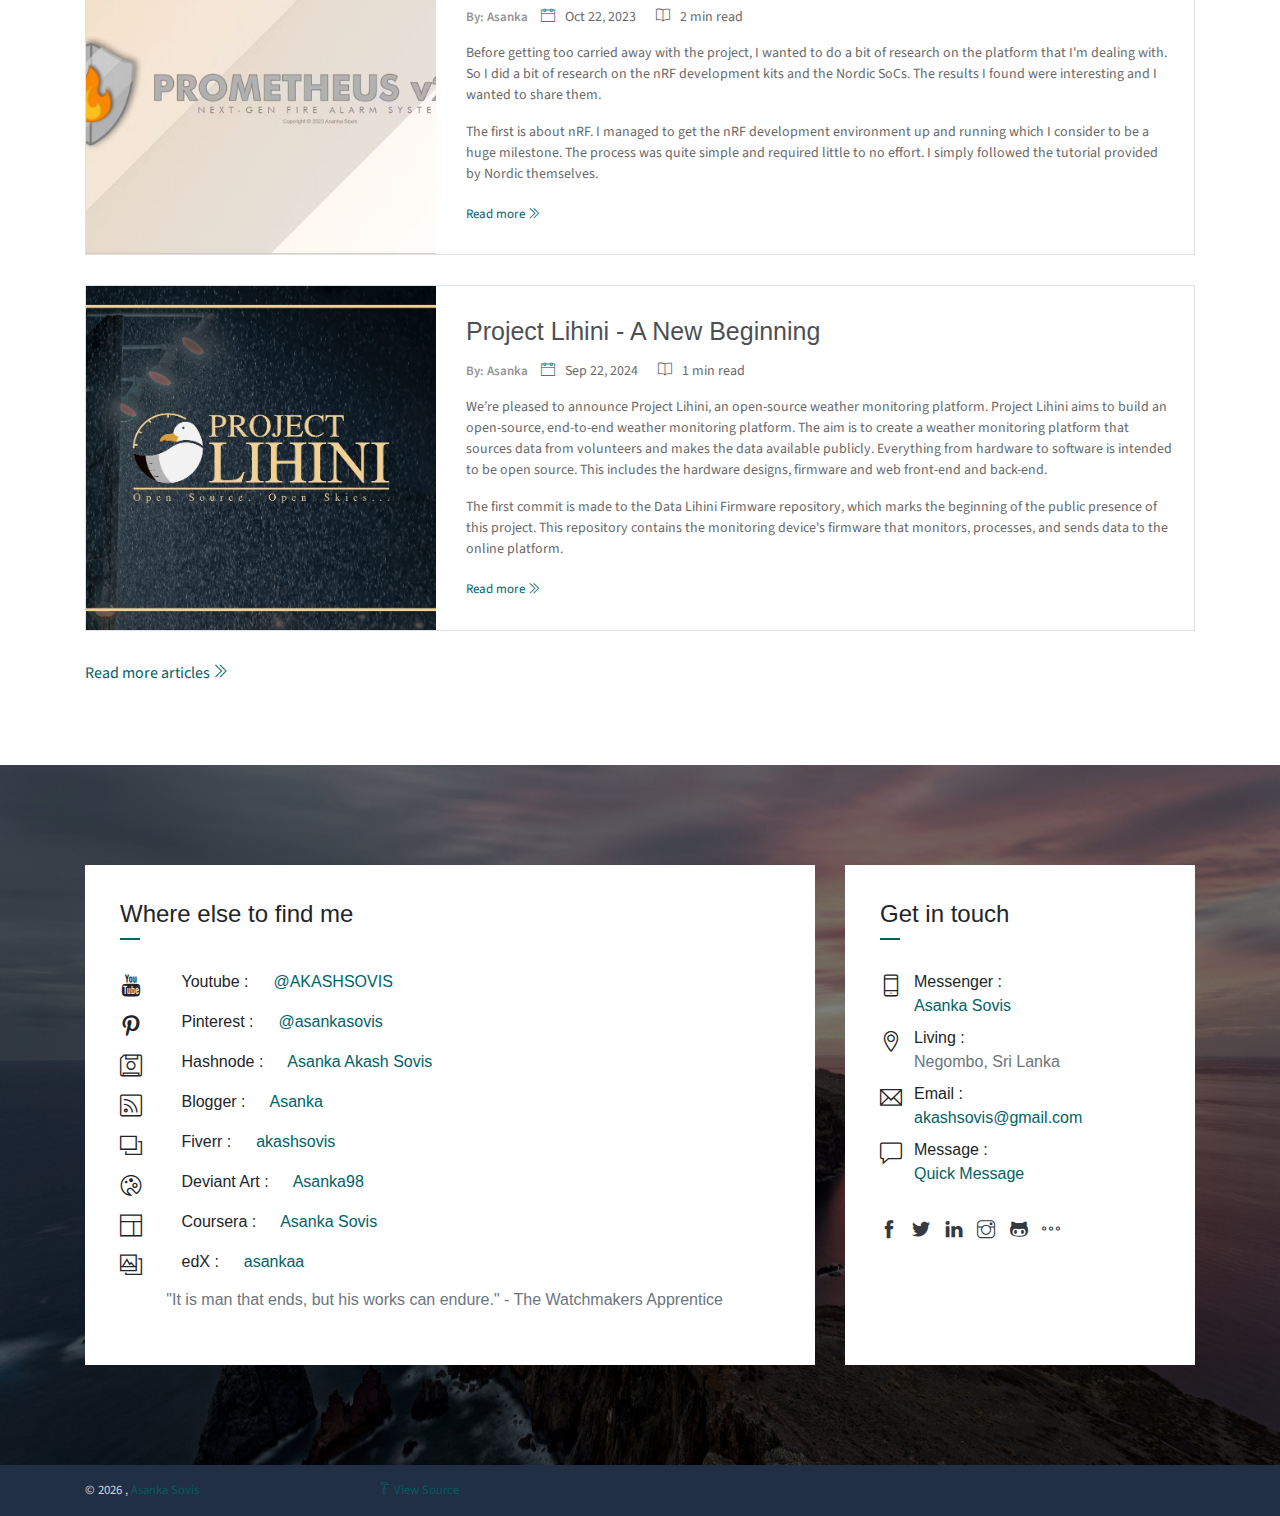
==== commit 568fddbc: "Updated for 2025" ====
--- a/index.html
+++ b/index.html
@@ -26,7 +26,7 @@
             </ul>  
             <div class="header-content">
                 <!-- <h4 class="header-subtitle" >🙏🏿 Ayubowan, I am</h4> -->
-                <h1 class="header-title">Asanka Sovis ❄️</h1>
+                <h1 class="header-title">Asanka Sovis 🎆</h1>
                 <h6 class="header-mono" >Software Engineer with more than a year of experience...</h6>
                 <form action="https://www.paypal.com/donate" method="post" target="_top">
                     <input type="hidden" name="hosted_button_id" value="4EWXTWQ9FUFLA" />
@@ -44,31 +44,31 @@
             <div class="collapse mt-sm-20 navbar-collapse" id="navbarSupportedContent">
                 <ul class="navbar-nav mr-auto">
                     <li class="nav-item">
-                        <a href="#home" class="nav-link">❄️ Home</a>
+                        <a href="#home" class="nav-link">🎆 Home</a>
                     </li>
                     <li class="nav-item">
-                        <a href="#about" class="nav-link">❄️ About</a>
+                        <a href="#about" class="nav-link">🎆 About</a>
                     </li>
                     <li class="nav-item">
-                        <a href="#resume" class="nav-link">❄️ Curriculum Vitae</a>
+                        <a href="#resume" class="nav-link">🎆 Curriculum Vitae</a>
                     </li>
                 </ul>
                 <ul class="navbar-nav brand">
                     <img src="assets/imgs/avatar.jpg" alt="" class="brand-img">
                     <li class="brand-txt">
                         <h5 class="brand-title">Asanka Sovis</h5>
-                        <div class="brand-subtitle">❄️ Software Engineer with more than a year of experience</div>
+                        <div class="brand-subtitle">Software Engineer with more than a year of experience</div>
                     </li>
                 </ul>
                 <ul class="navbar-nav ml-auto">
                     <li class="nav-item">
-                        <a href="#portfolio" class="nav-link">❄️ Portfolio</a>
+                        <a href="#portfolio" class="nav-link">🎆 Portfolio</a>
                     </li>
                     <li class="nav-item">
-                        <a href="#blog" class="nav-link">❄️ Blog</a>
+                        <a href="#blog" class="nav-link">🎆 Blog</a>
                     </li>
                     <li class="nav-item last-item">
-                        <a href="#contact" class="nav-link">❄️ Contact</a>
+                        <a href="#contact" class="nav-link">🎆 Contact</a>
                     </li>
                 </ul>
             </div>
@@ -321,7 +321,7 @@
                             <div class="m-auto"><i class="ti-bookmark icon-xl"></i></div>
                         </div>
                         <div class="col-7 text-left py-3">
-                            <h1 class="text-danger font-weight-bold font40">18+ Months</h1>
+                            <h1 class="text-danger font-weight-bold font40">1.5+ Years</h1>
                             <p class="text-light mb-1">of experience</p>
                         </div>
                     </div>
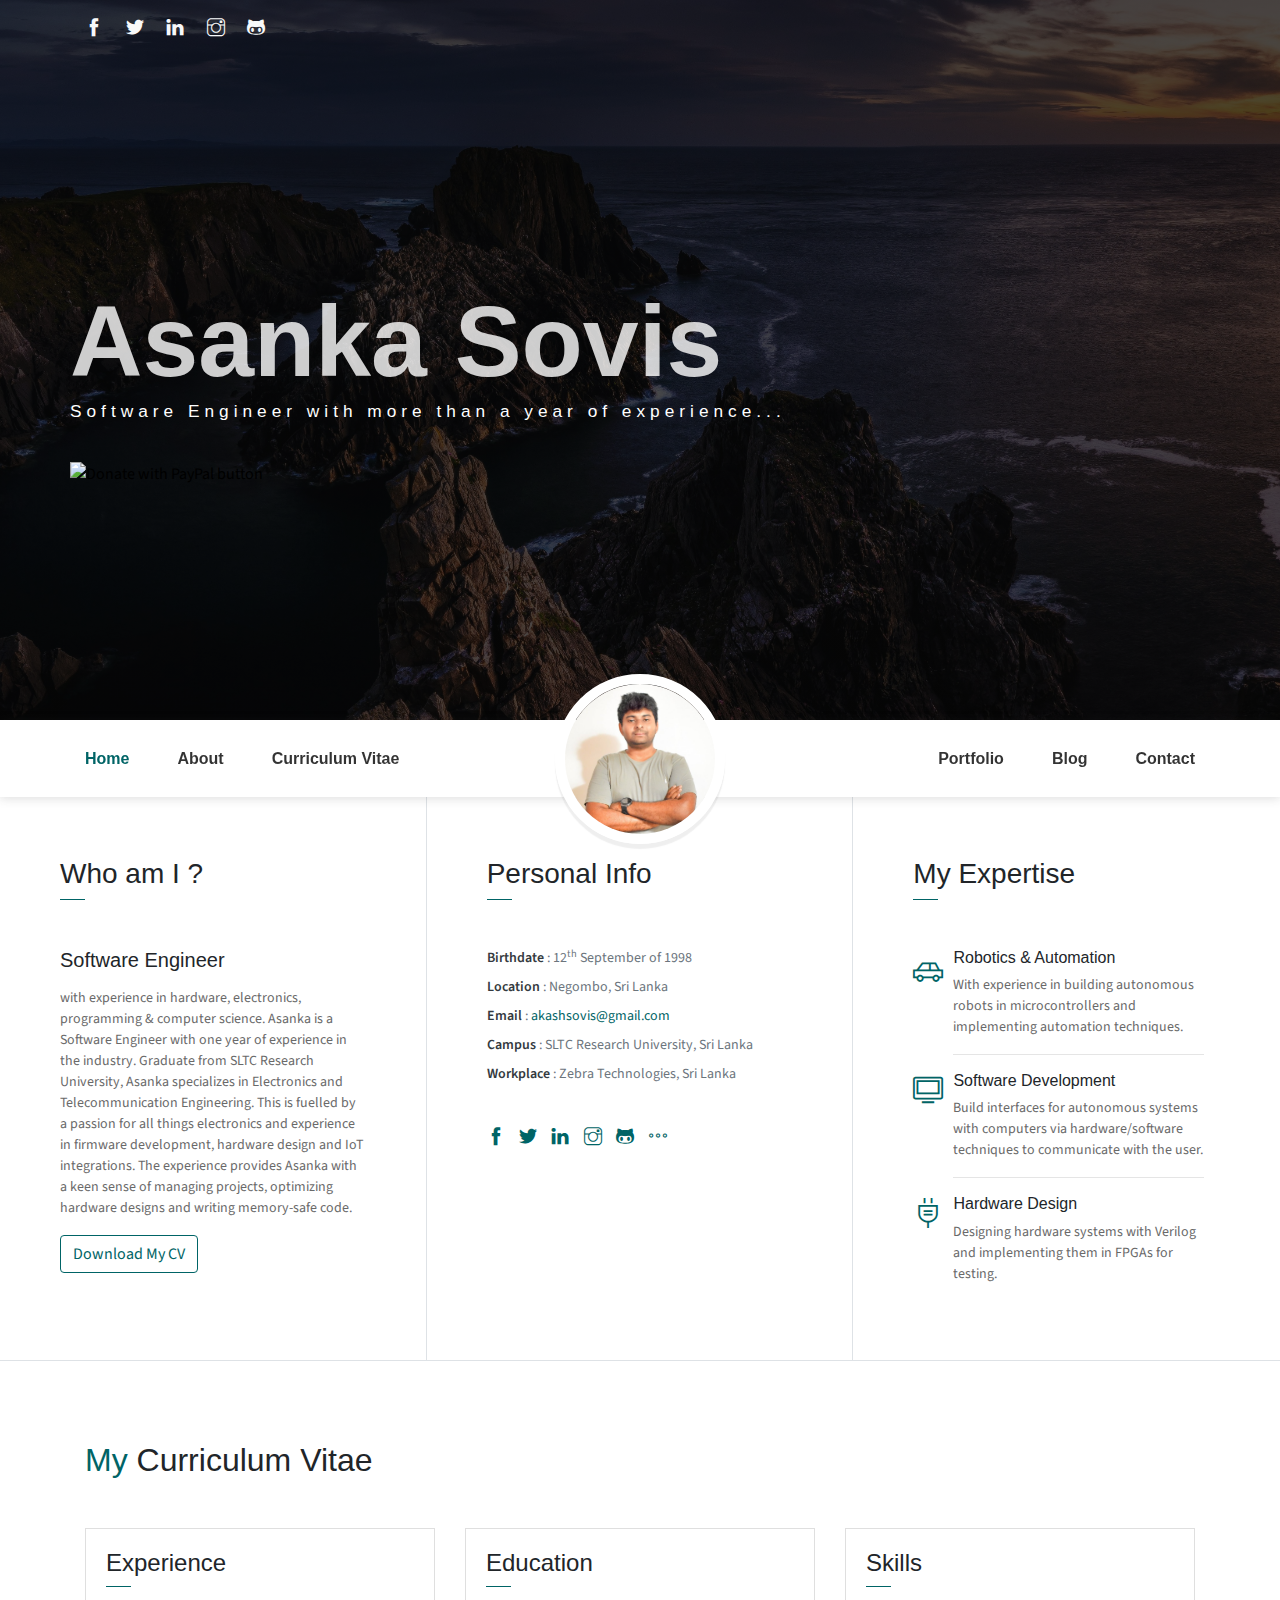
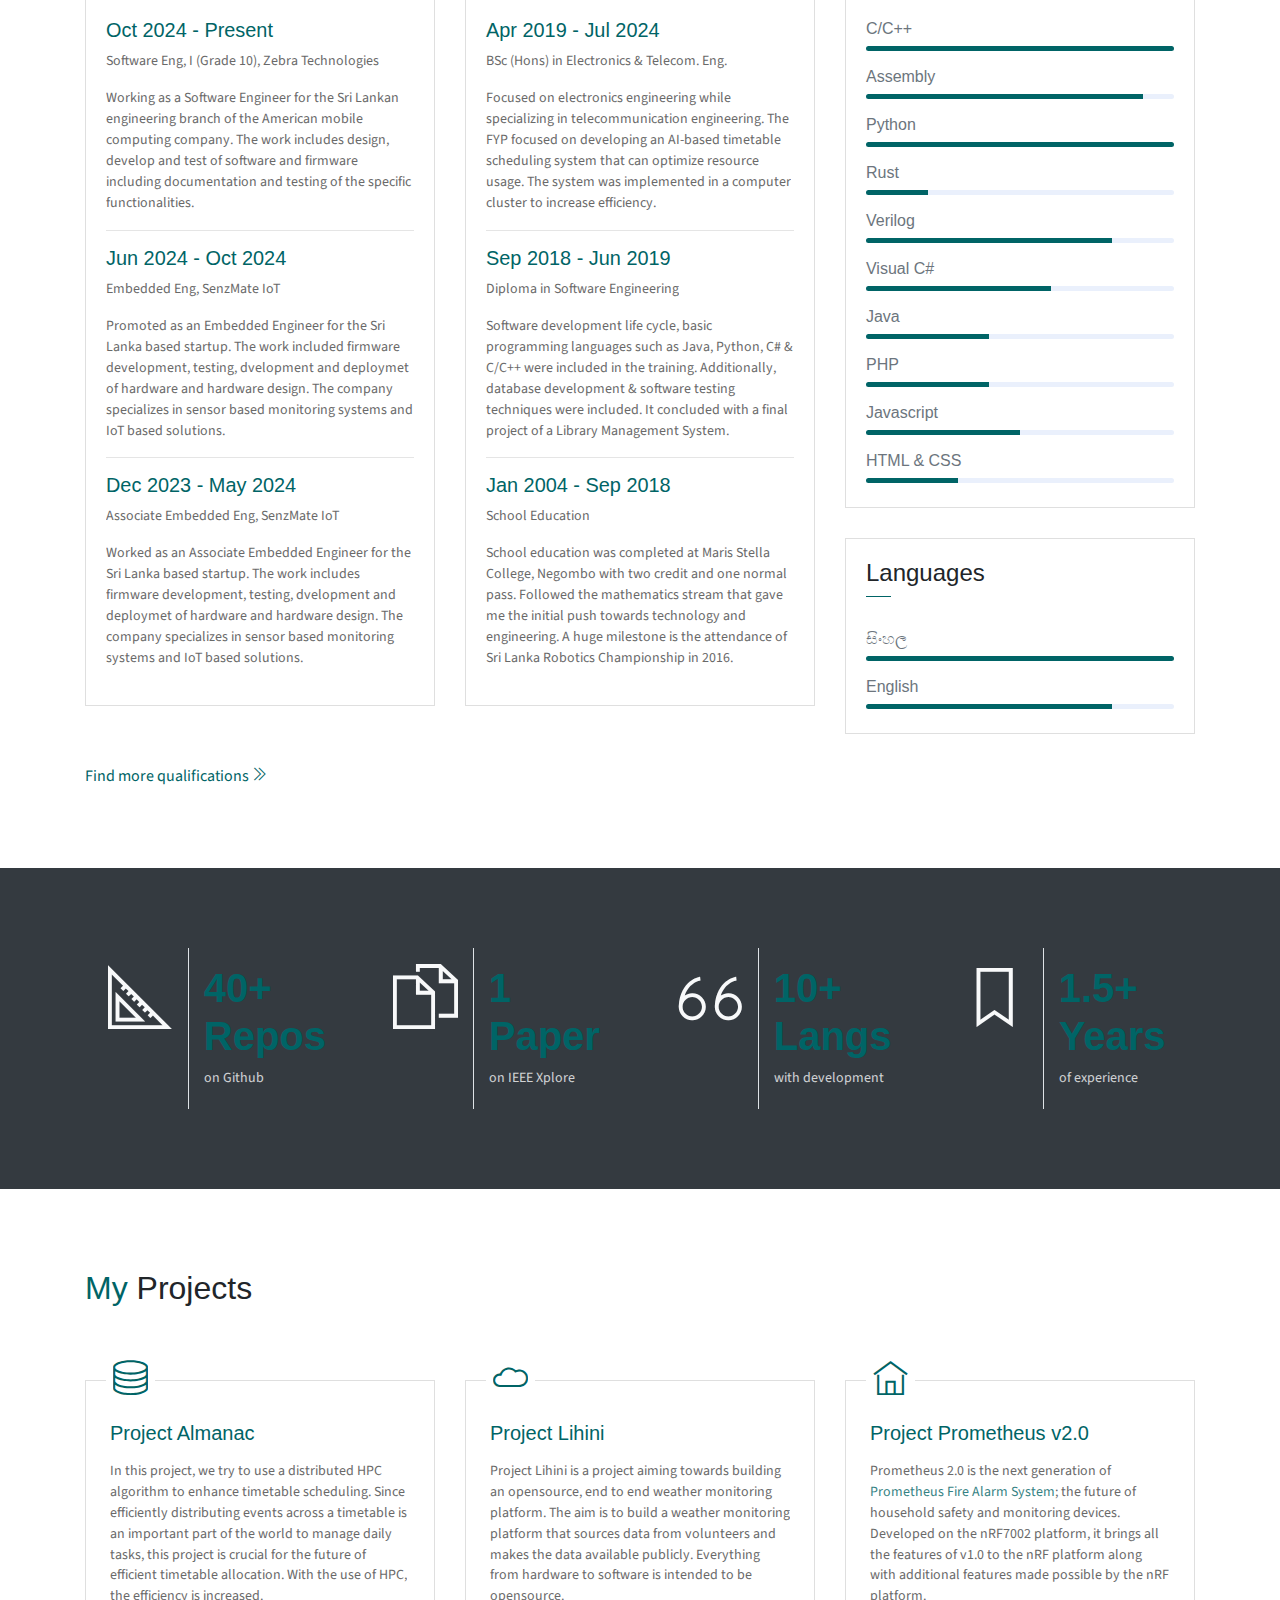
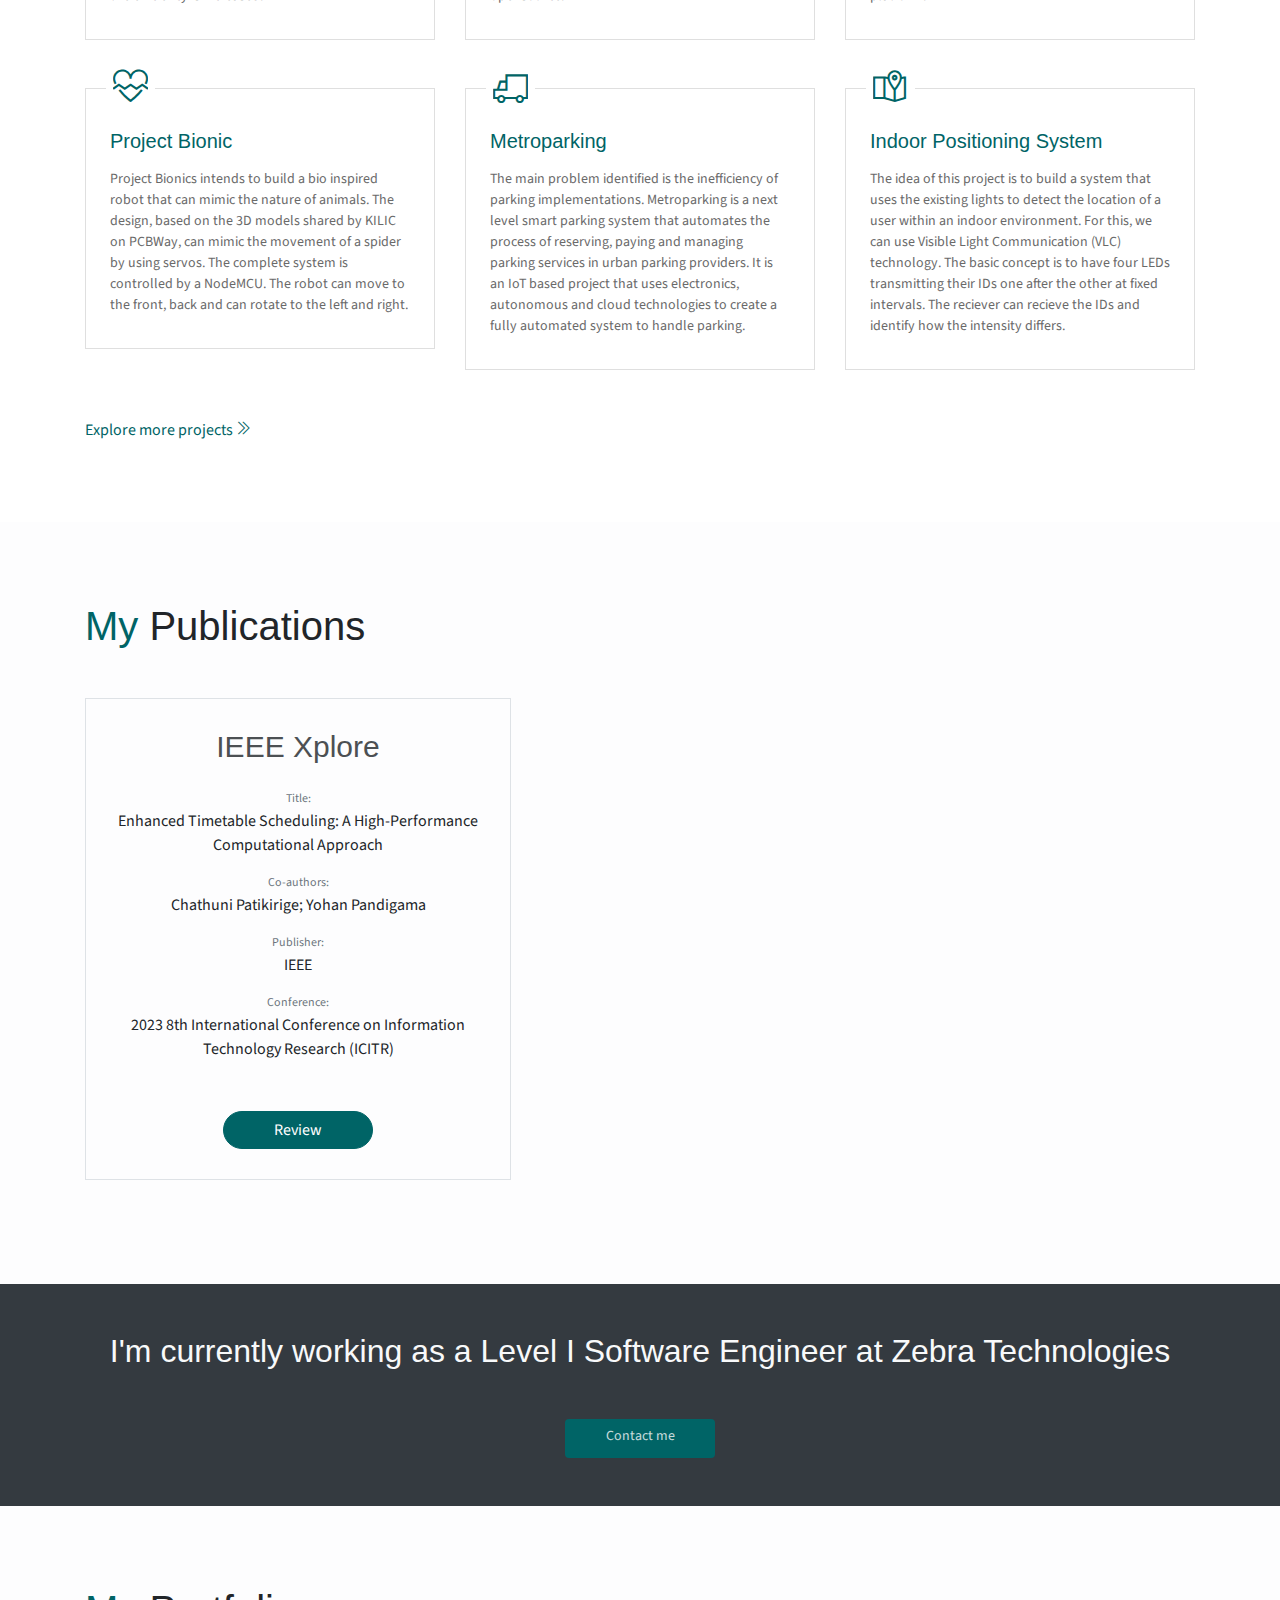
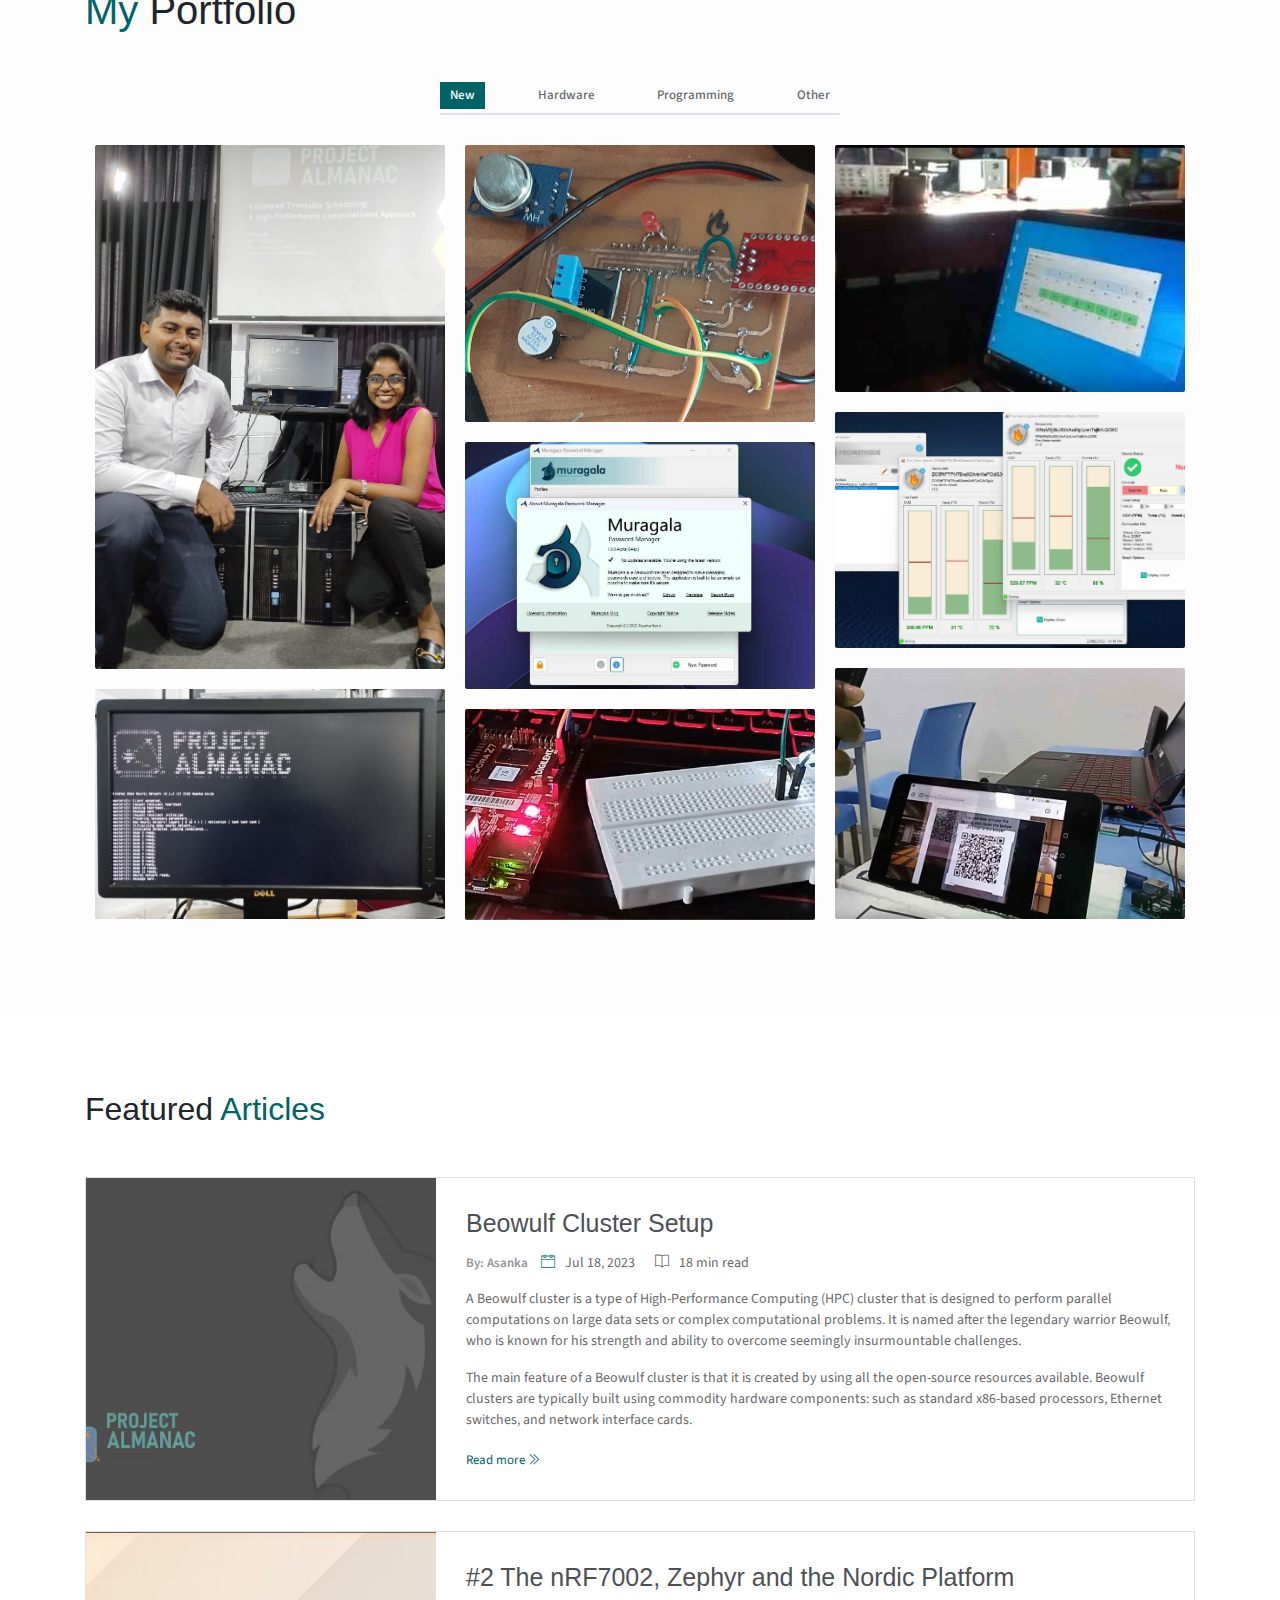
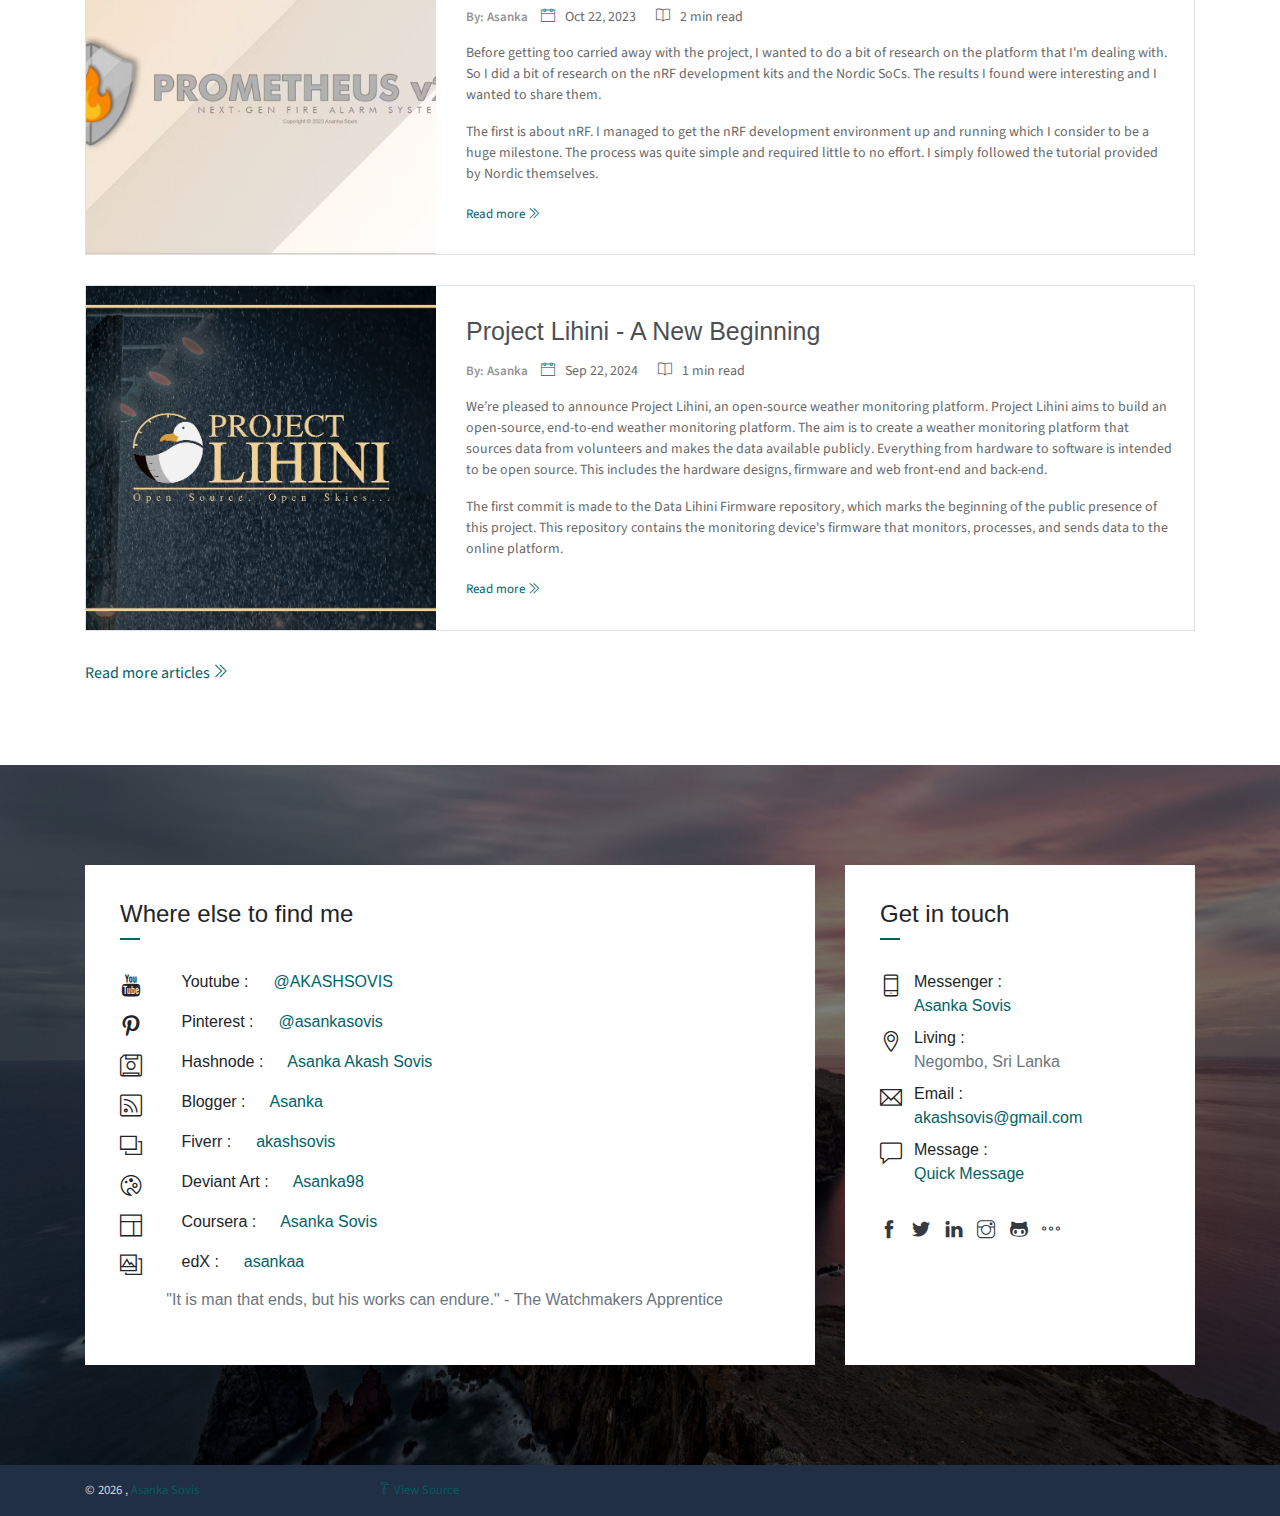
==== commit 1cd52026: "Removed New Year Icons" ====
--- a/index.html
+++ b/index.html
@@ -26,7 +26,7 @@
             </ul>  
             <div class="header-content">
                 <!-- <h4 class="header-subtitle" >🙏🏿 Ayubowan, I am</h4> -->
-                <h1 class="header-title">Asanka Sovis 🎆</h1>
+                <h1 class="header-title">Asanka Sovis</h1>
                 <h6 class="header-mono" >Software Engineer with more than a year of experience...</h6>
                 <form action="https://www.paypal.com/donate" method="post" target="_top">
                     <input type="hidden" name="hosted_button_id" value="4EWXTWQ9FUFLA" />
@@ -44,13 +44,13 @@
             <div class="collapse mt-sm-20 navbar-collapse" id="navbarSupportedContent">
                 <ul class="navbar-nav mr-auto">
                     <li class="nav-item">
-                        <a href="#home" class="nav-link">🎆 Home</a>
+                        <a href="#home" class="nav-link">Home</a>
                     </li>
                     <li class="nav-item">
-                        <a href="#about" class="nav-link">🎆 About</a>
+                        <a href="#about" class="nav-link">About</a>
                     </li>
                     <li class="nav-item">
-                        <a href="#resume" class="nav-link">🎆 Curriculum Vitae</a>
+                        <a href="#resume" class="nav-link">Curriculum Vitae</a>
                     </li>
                 </ul>
                 <ul class="navbar-nav brand">
@@ -62,13 +62,13 @@
                 </ul>
                 <ul class="navbar-nav ml-auto">
                     <li class="nav-item">
-                        <a href="#portfolio" class="nav-link">🎆 Portfolio</a>
+                        <a href="#portfolio" class="nav-link">Portfolio</a>
                     </li>
                     <li class="nav-item">
-                        <a href="#blog" class="nav-link">🎆 Blog</a>
+                        <a href="#blog" class="nav-link">Blog</a>
                     </li>
                     <li class="nav-item last-item">
-                        <a href="#contact" class="nav-link">🎆 Contact</a>
+                        <a href="#contact" class="nav-link">Contact</a>
                     </li>
                 </ul>
             </div>
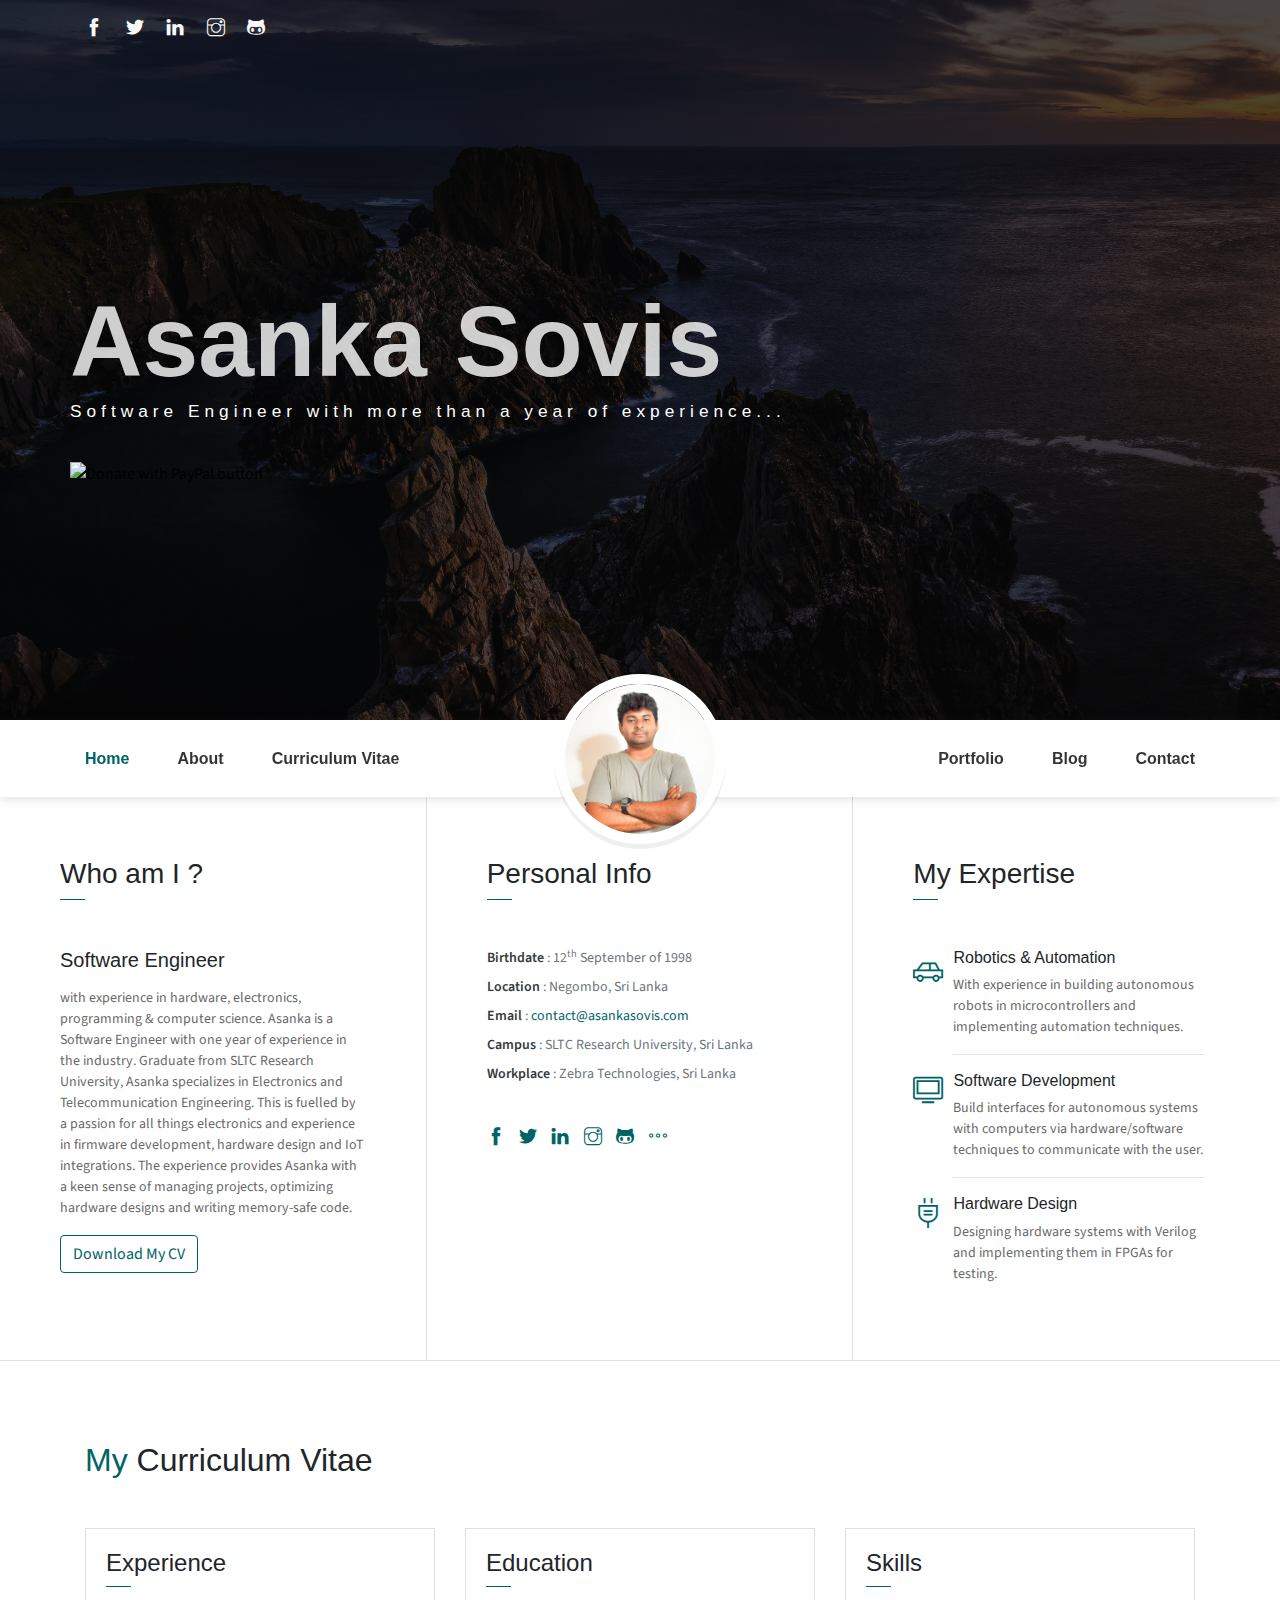
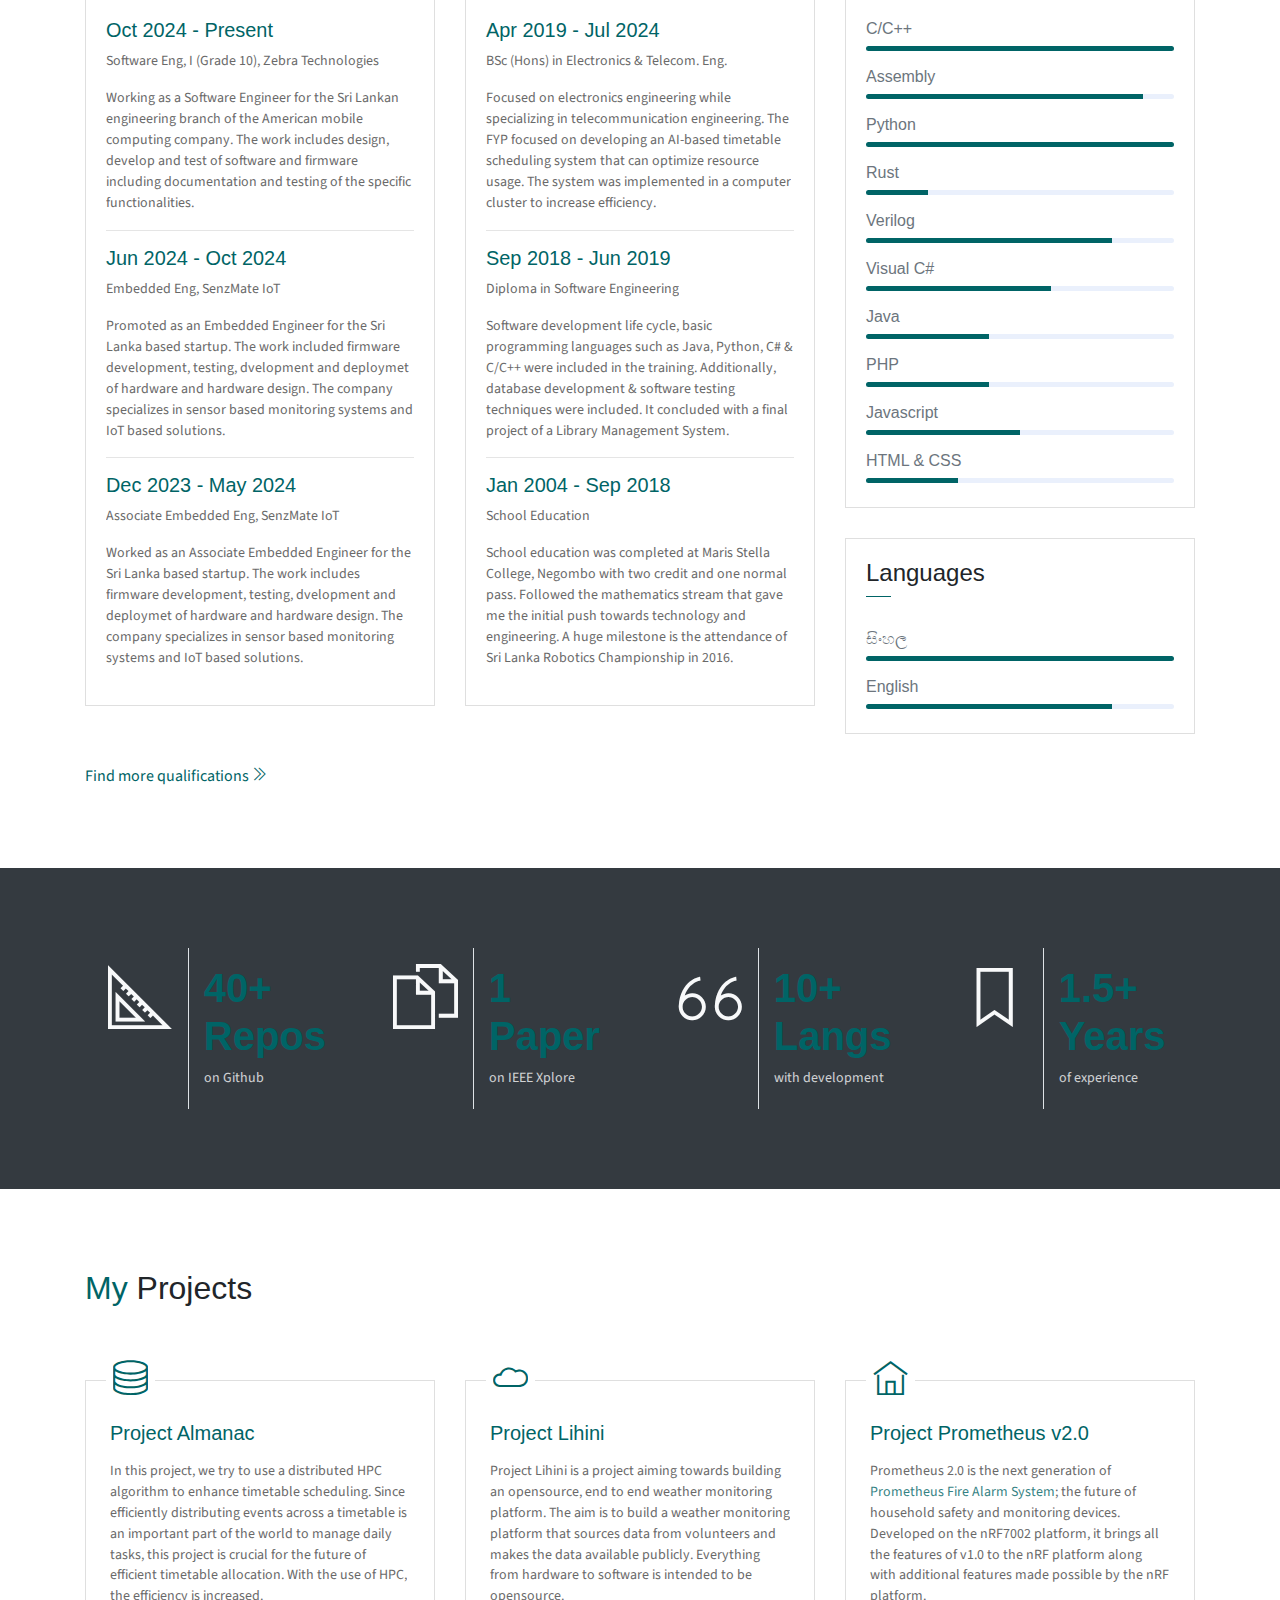
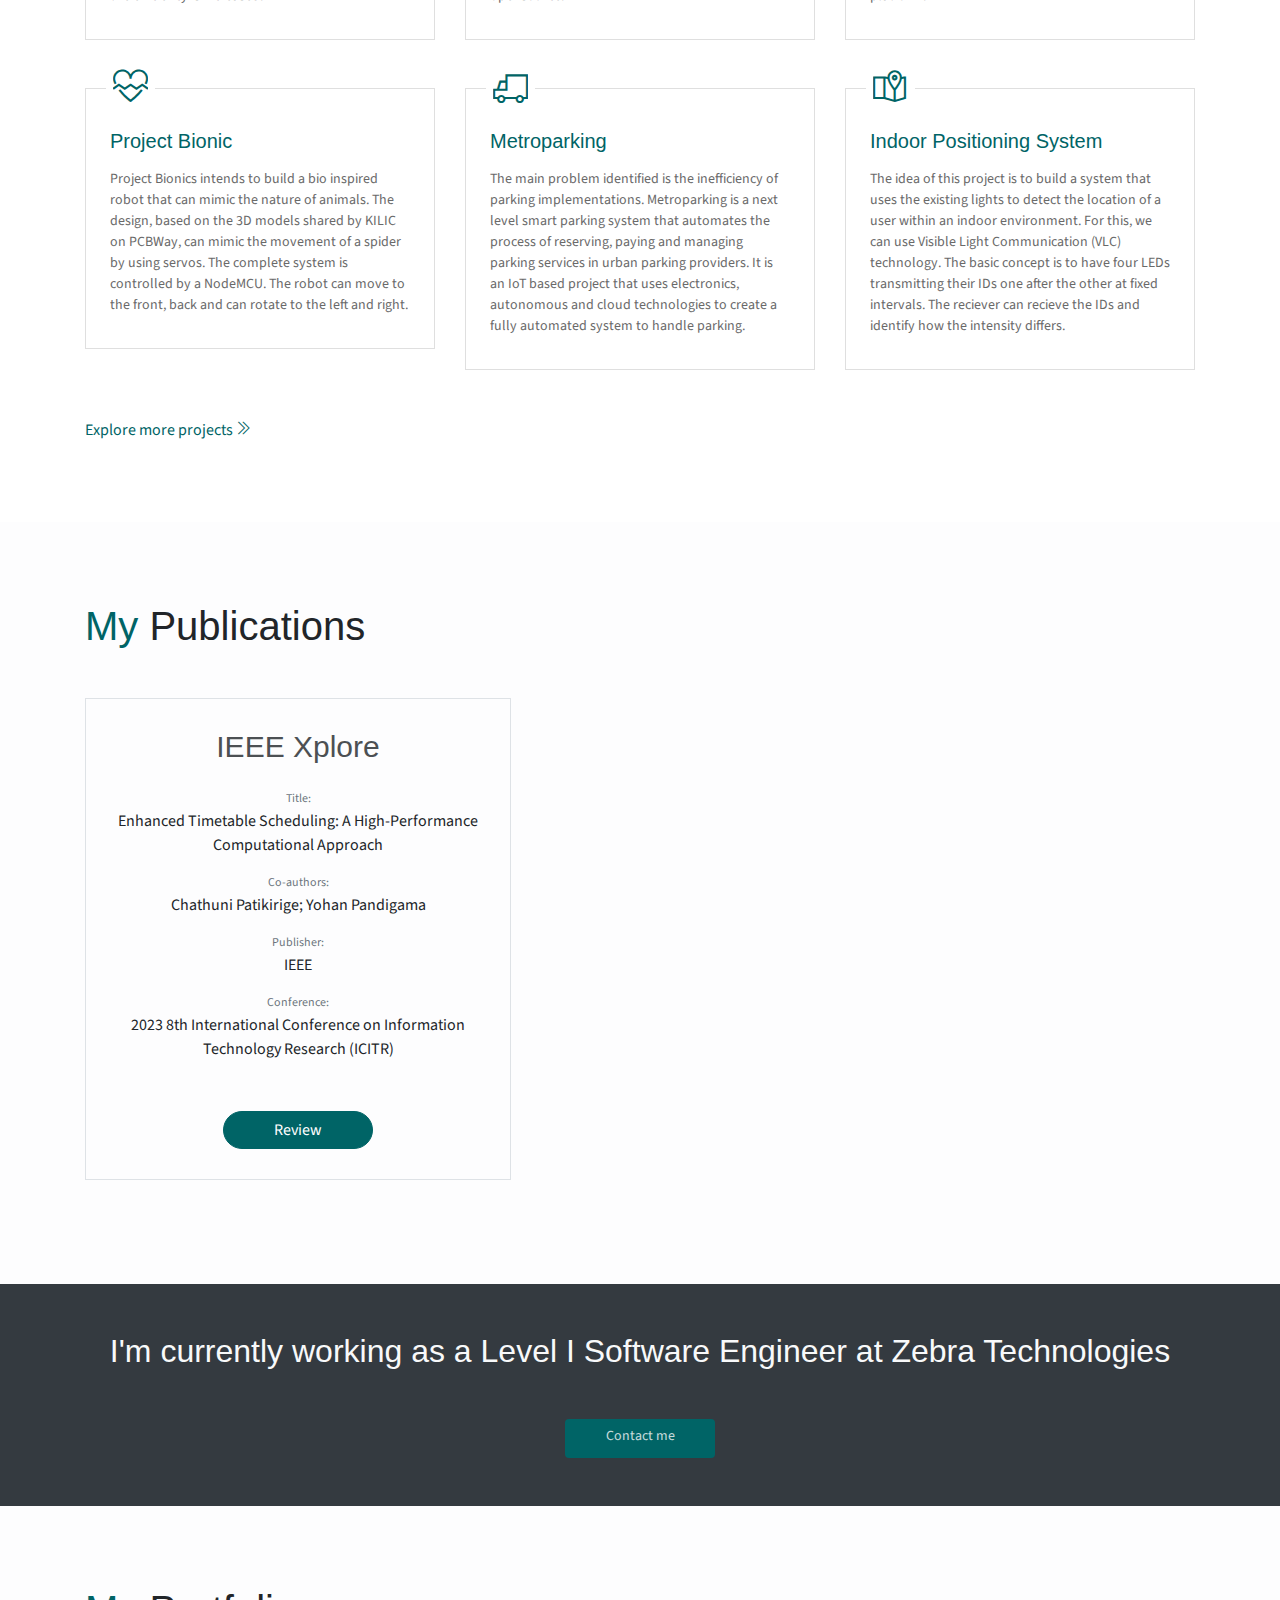
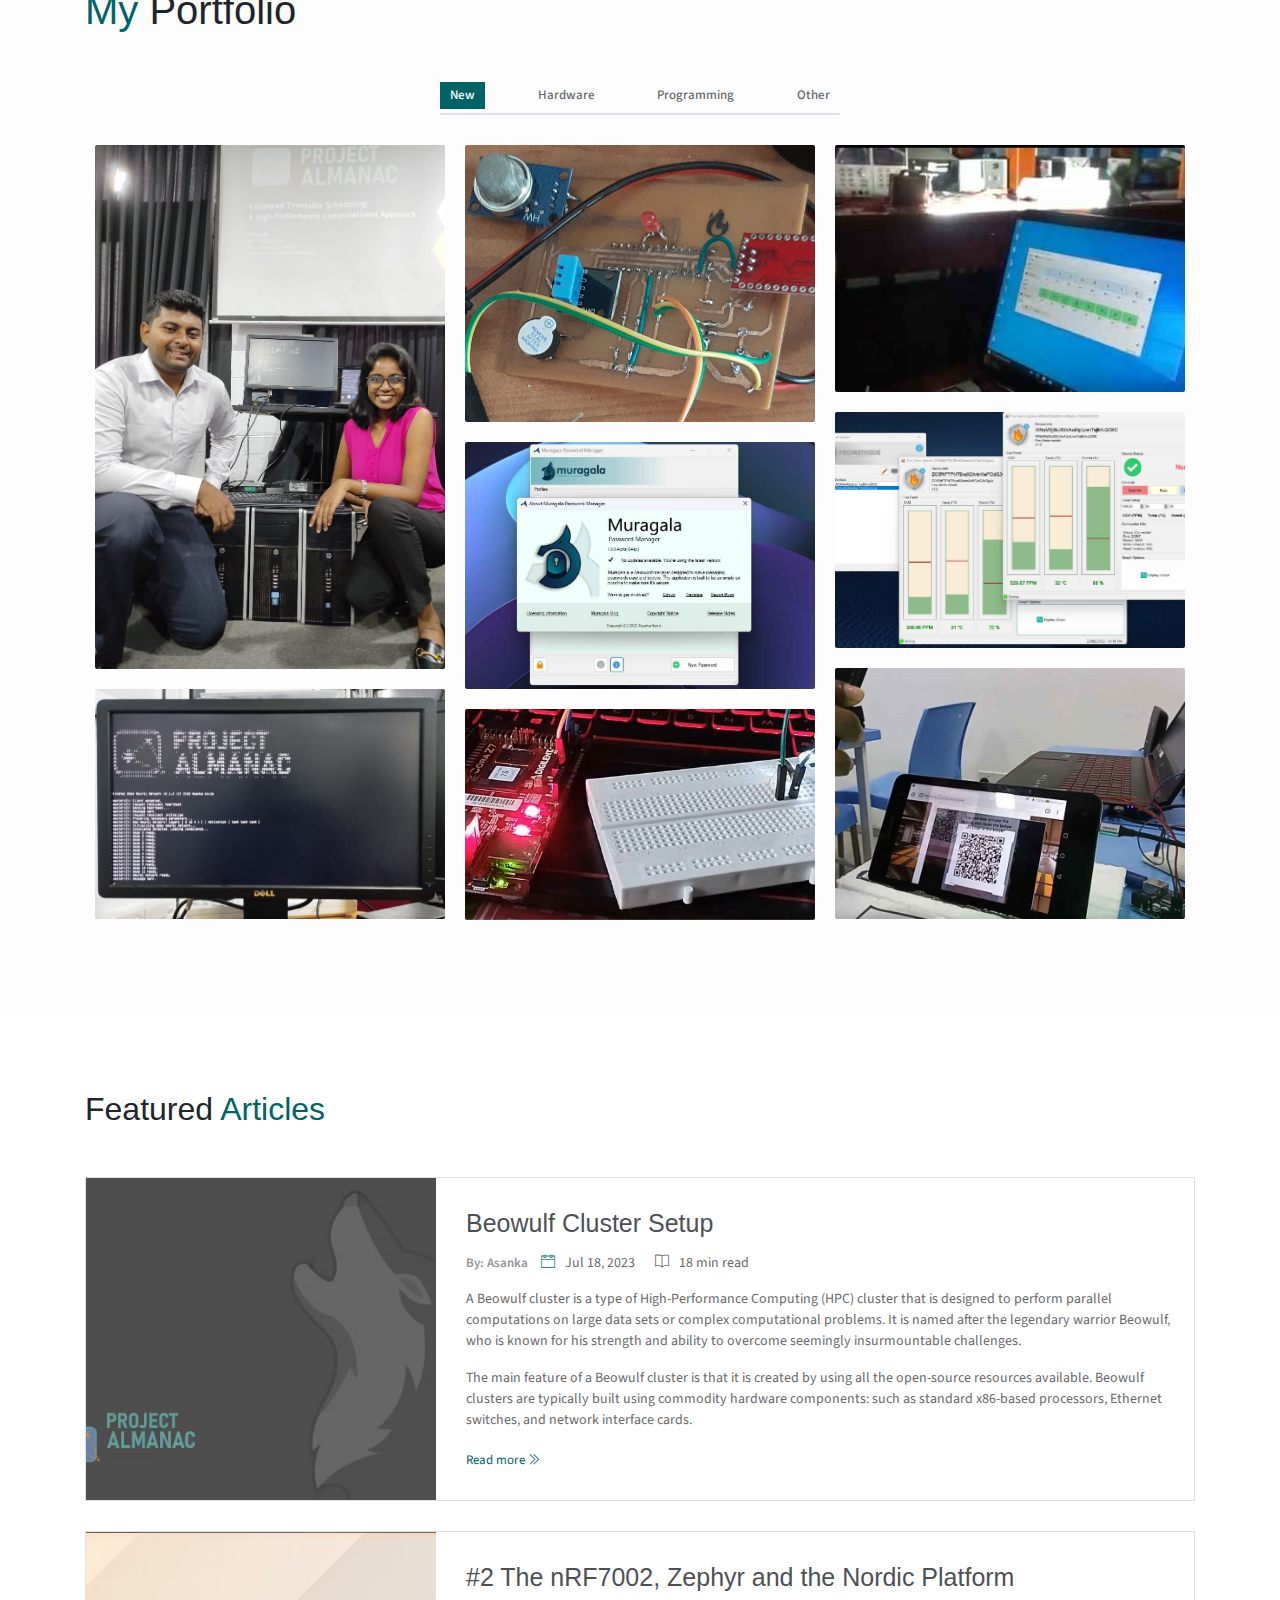
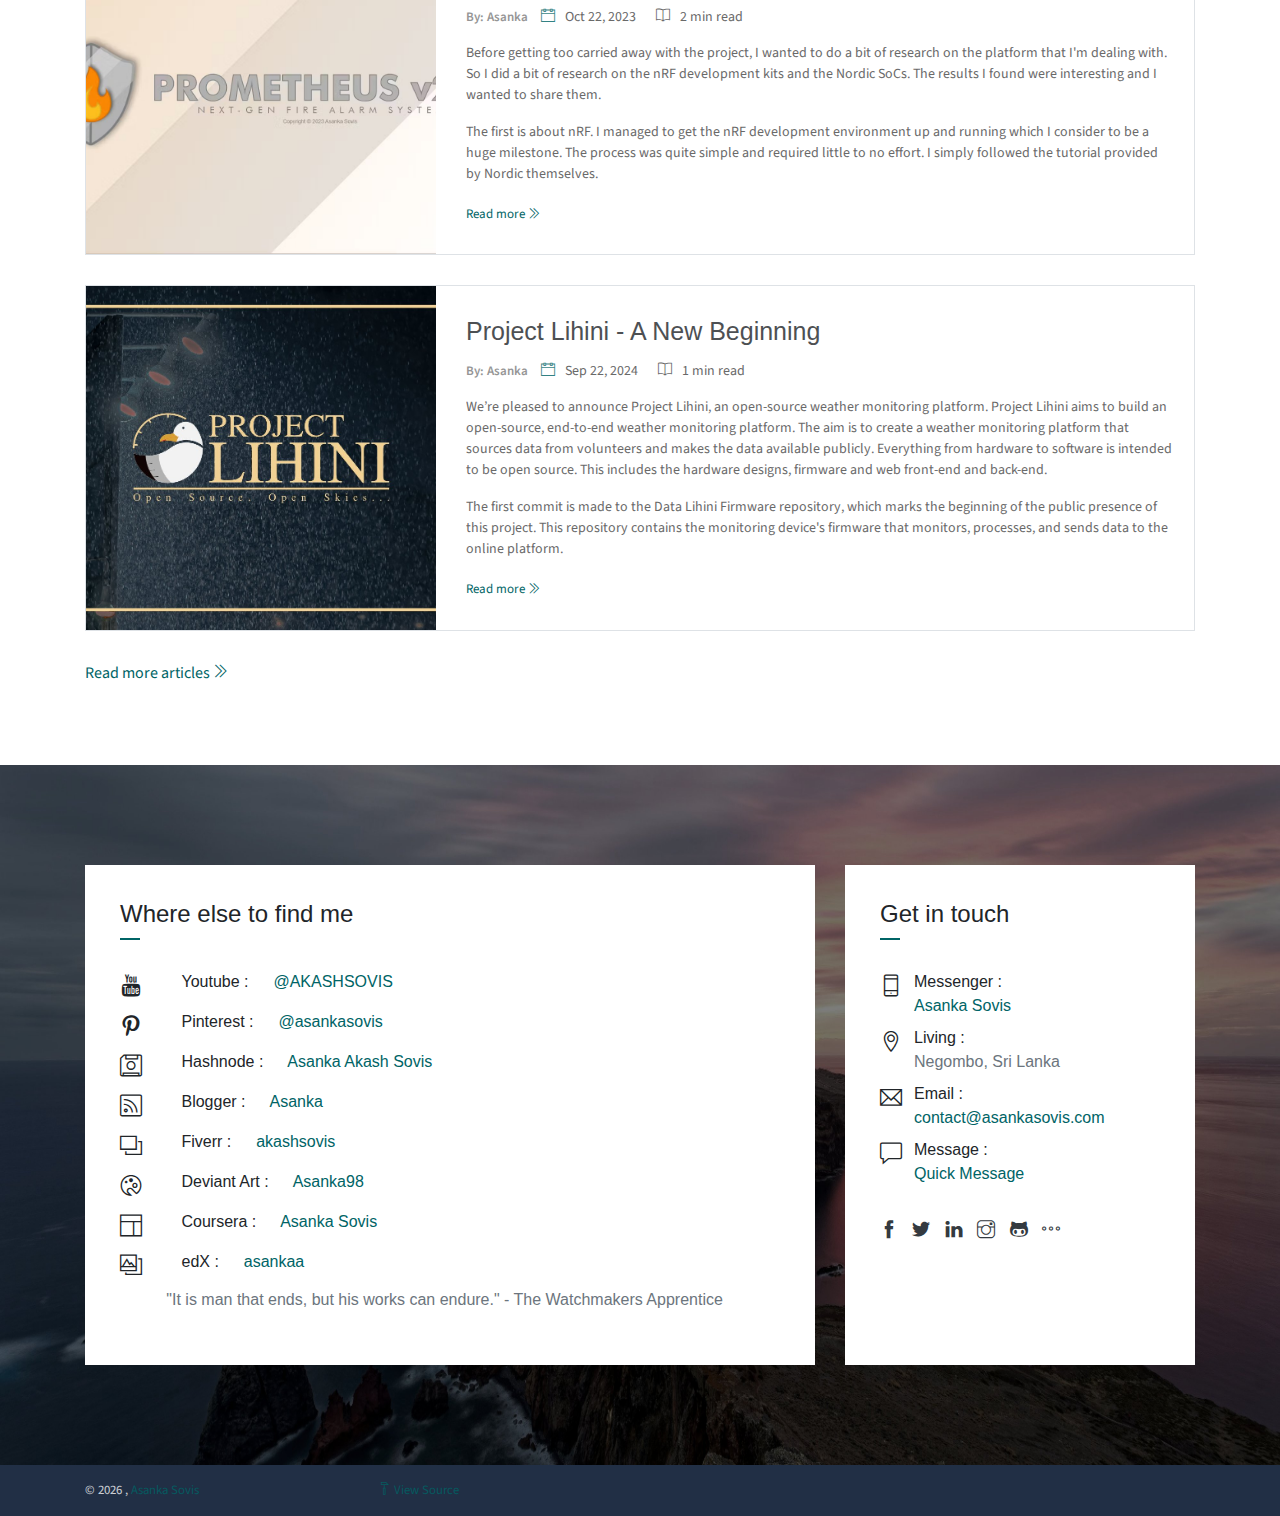
==== commit bd3a85f1: "Updated contact details." ====
--- a/index.html
+++ b/index.html
@@ -93,7 +93,7 @@
                 <ul class="mt40 info list-unstyled">
                     <li><span>Birthdate</span> : 12<sup>th</sup> September of 1998</li>
                     <li><span>Location</span> : Negombo, Sri Lanka </li>
-                    <li><span>Email</span> : <a class="social-link" href="mailto:akashsovis@gmail.com">akashsovis@gmail.com</a></li>
+                    <li><span>Email</span> : <a class="social-link" href="mailto:contact@asankasovis.com">contact@asankasovis.com</a></li>
                     <li><span>Campus</span> : SLTC Research University, Sri Lanka </li>
                     <li><span>Workplace</span> : Zebra Technologies, Sri Lanka </li>
                 </ul>
@@ -821,7 +821,7 @@
                                 <i class="ti-email icon-md"></i>
                             </div>
                             <div class="col-10">
-                                <h6 class="d-inline">Email :<br> <span class="text-muted"><a class="social-link" href="mailto:akashsovis@gmail.com">akashsovis@gmail.com</a></span></h6>
+                                <h6 class="d-inline">Email :<br> <span class="text-muted"><a class="social-link" href="mailto:contact@asankasovis.com">contact@asankasovis.com</a></span></h6>
                             </div>
                         </div>
                         <div class="row mb-2">
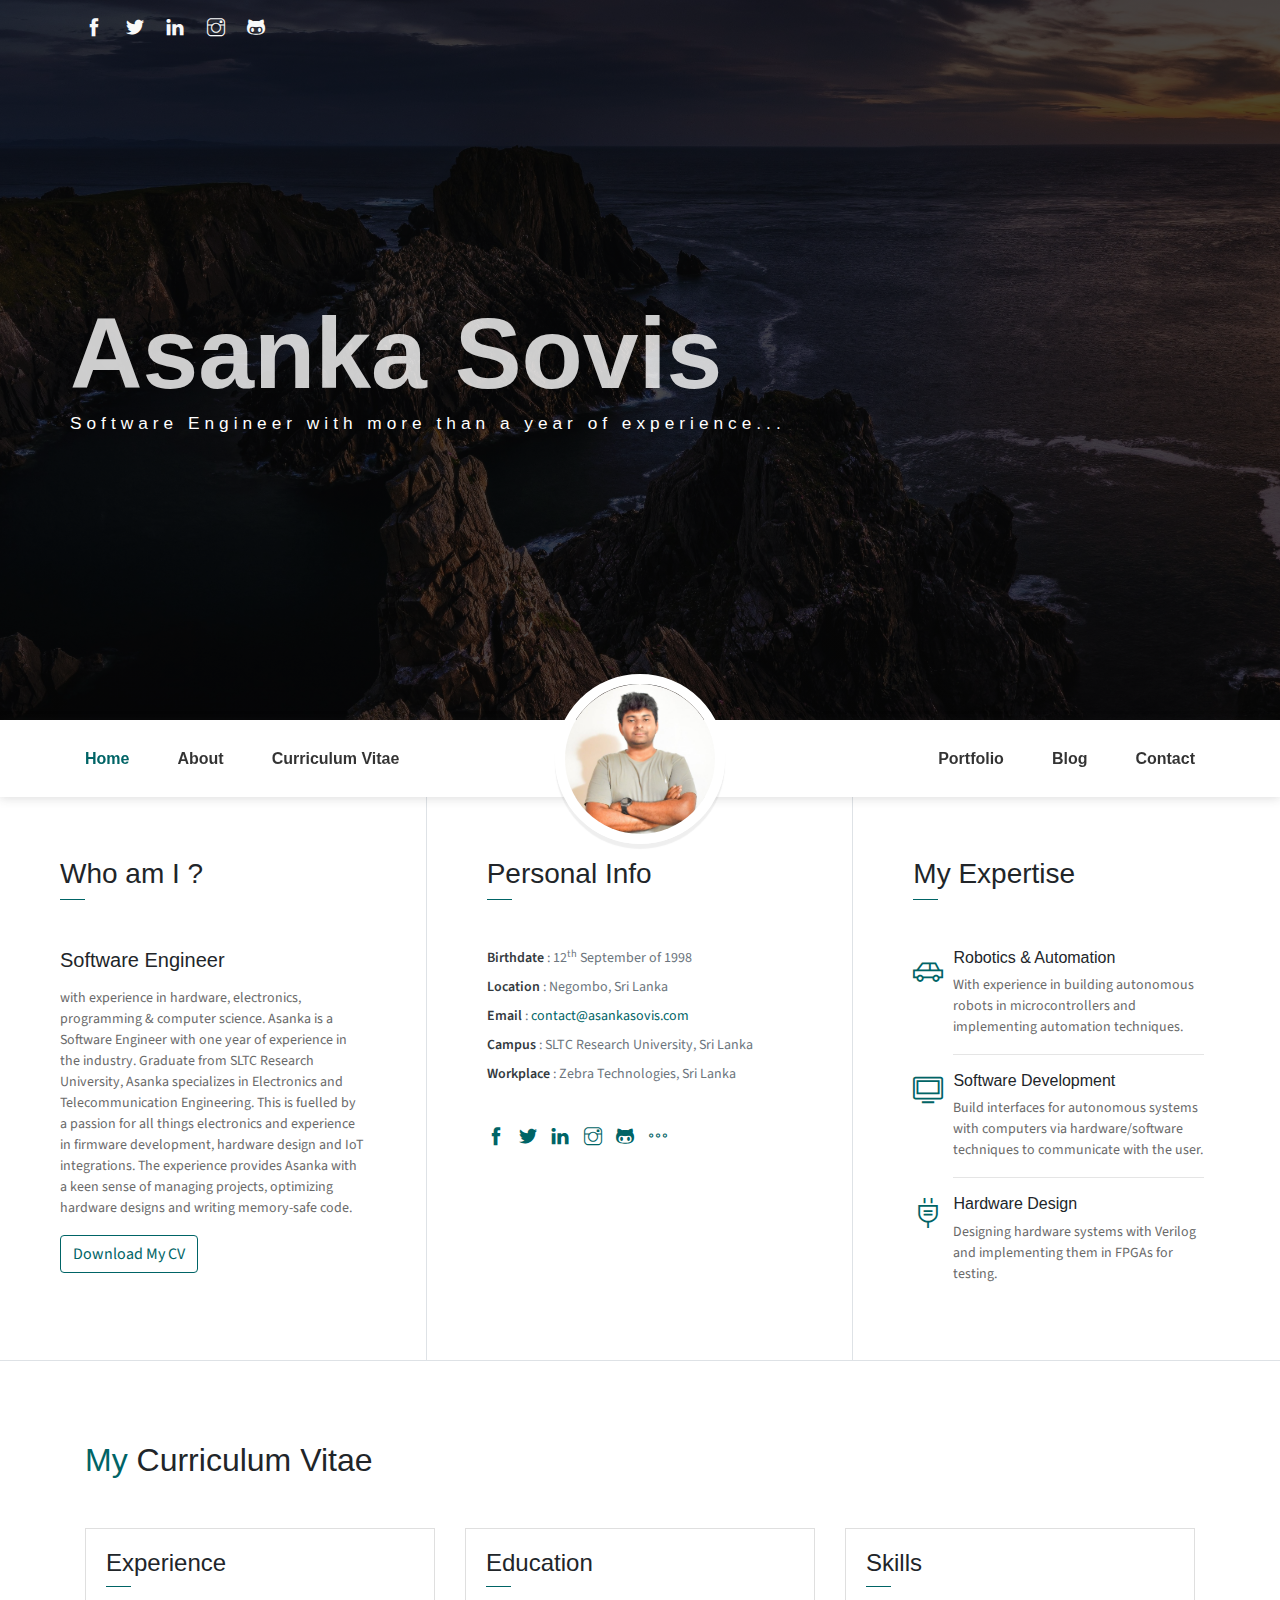
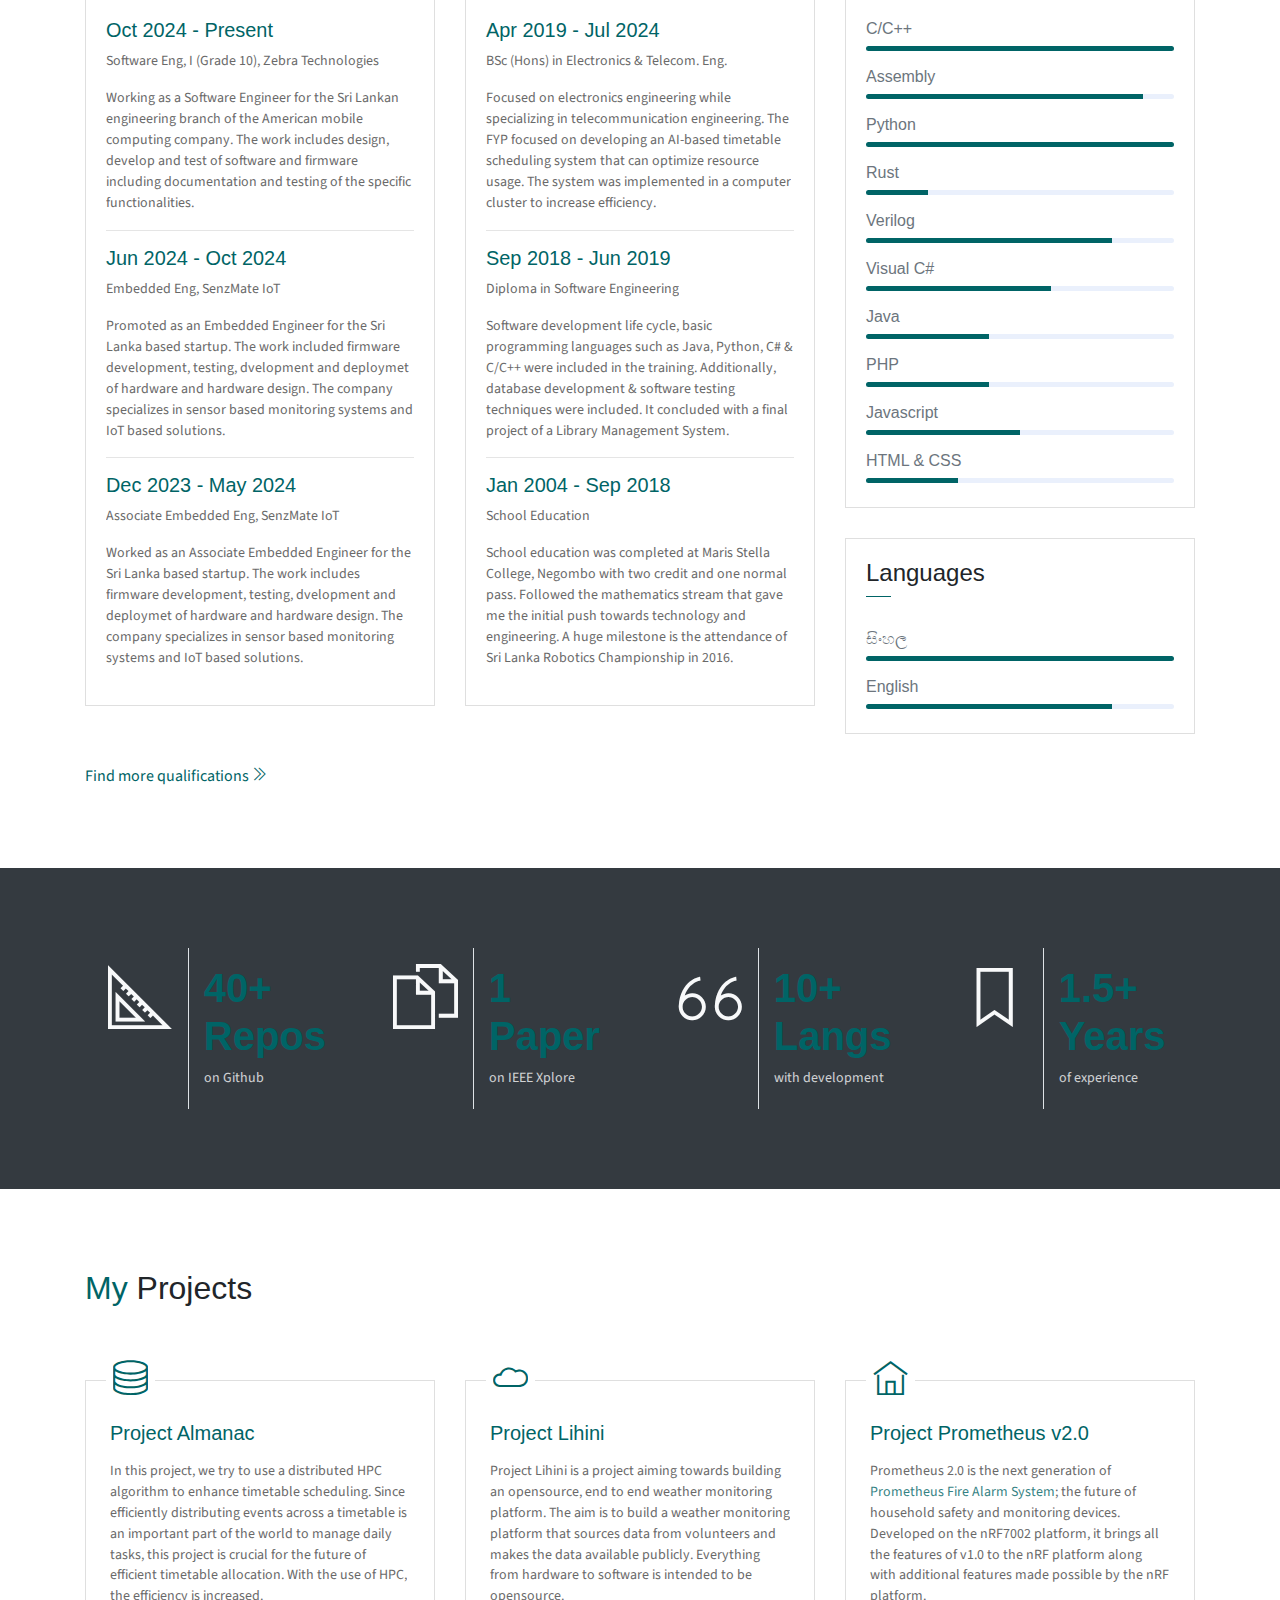
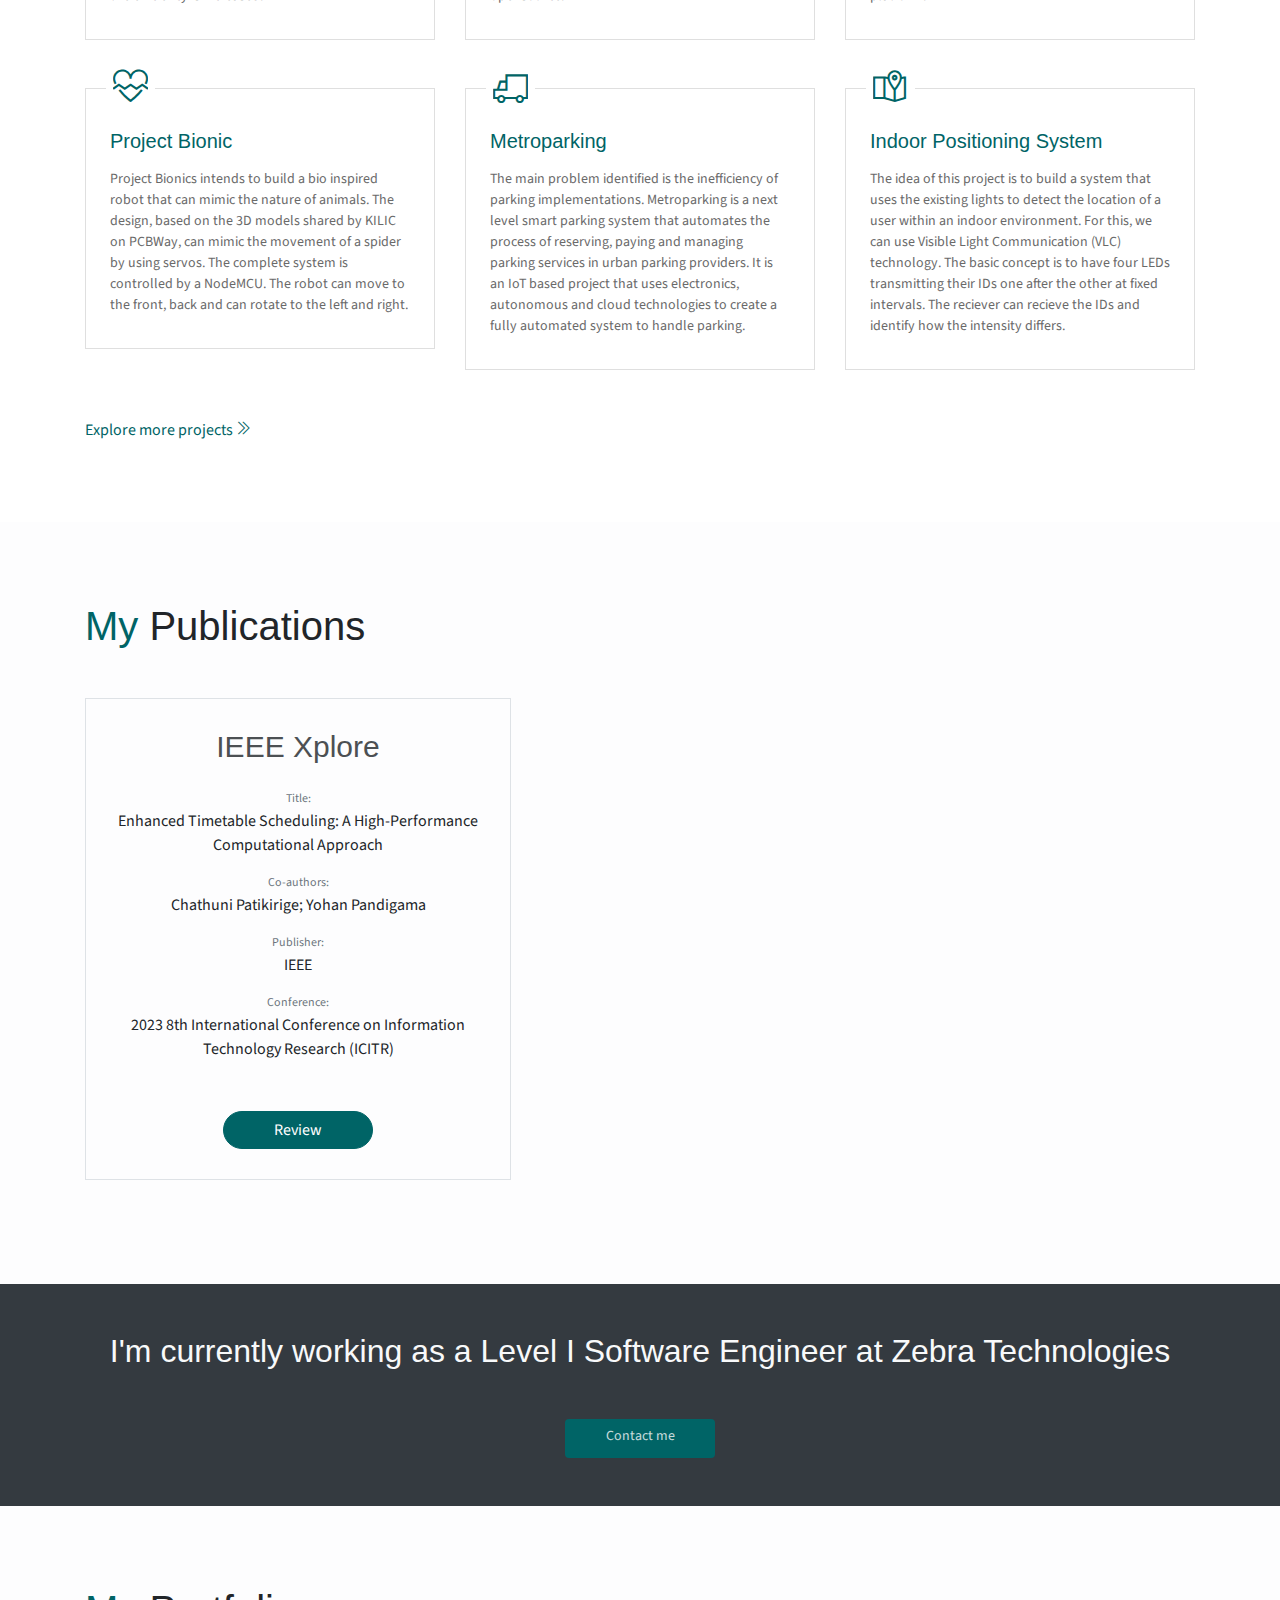
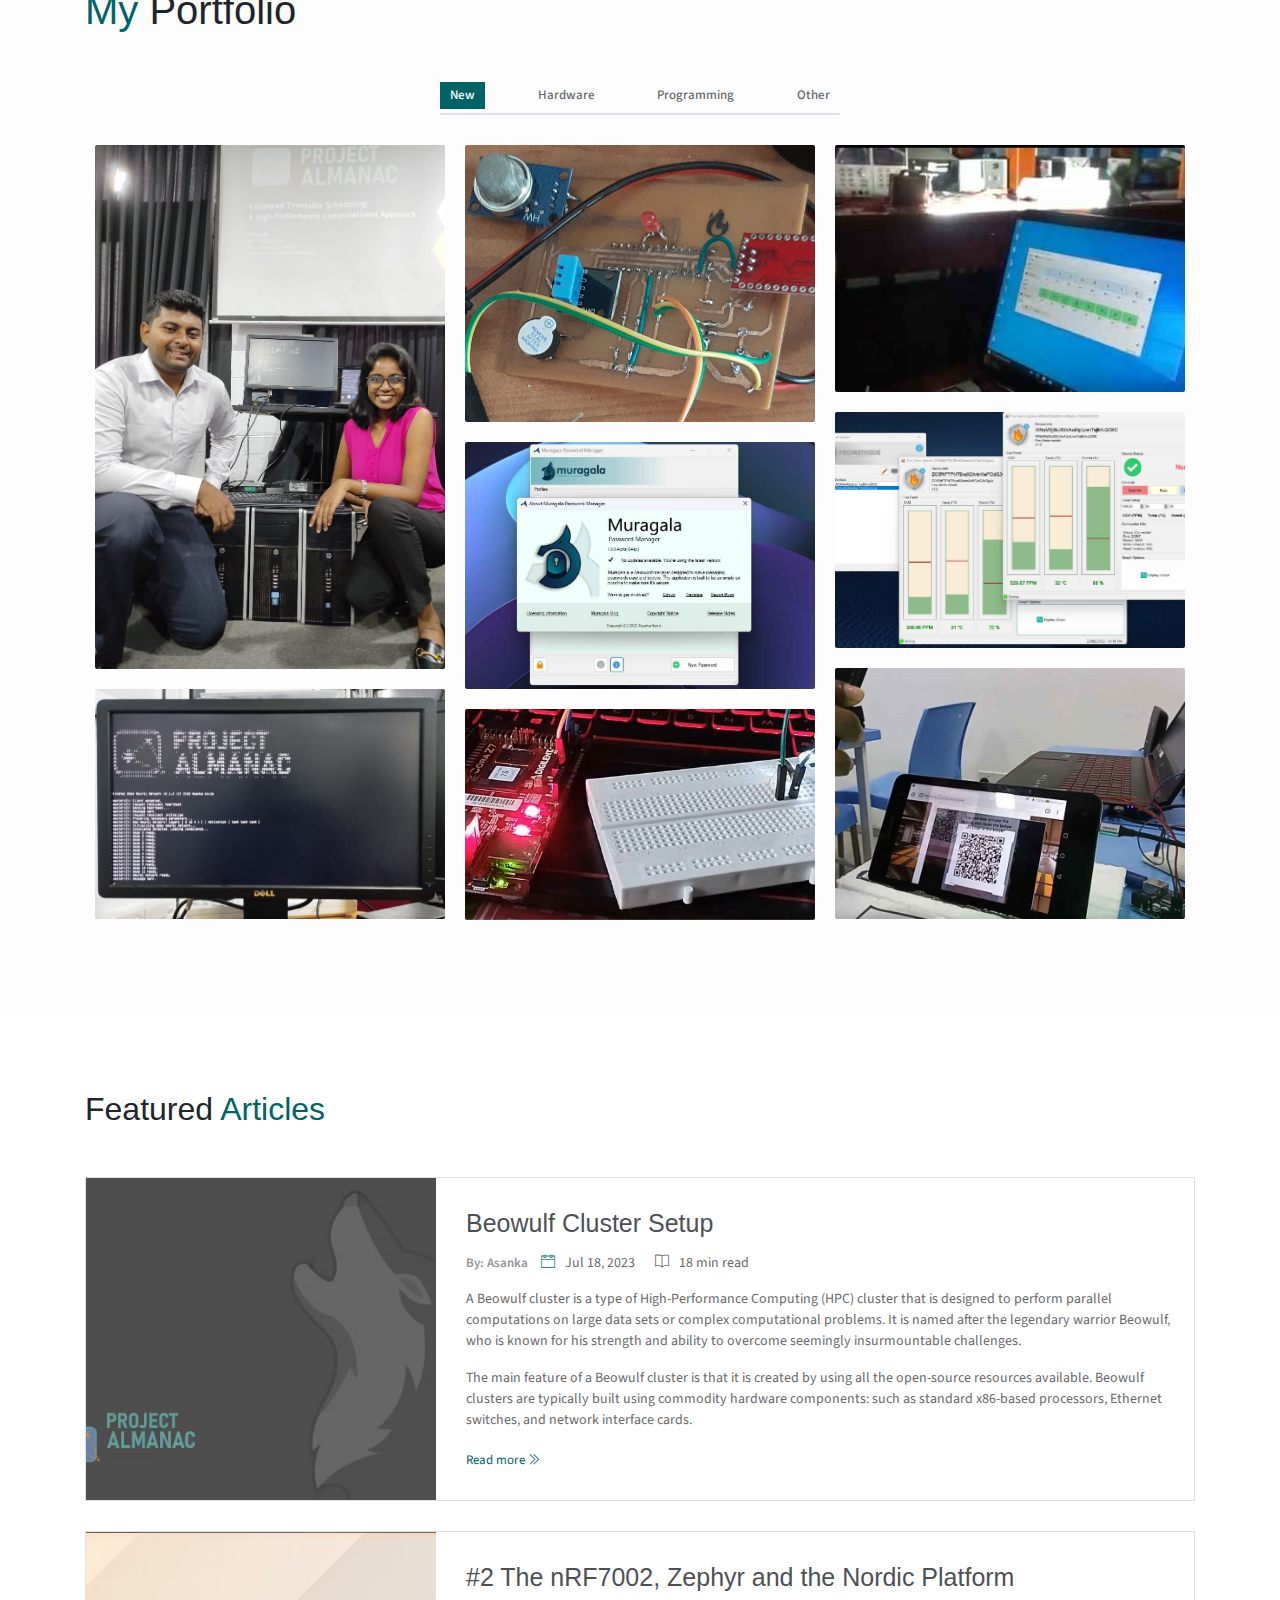
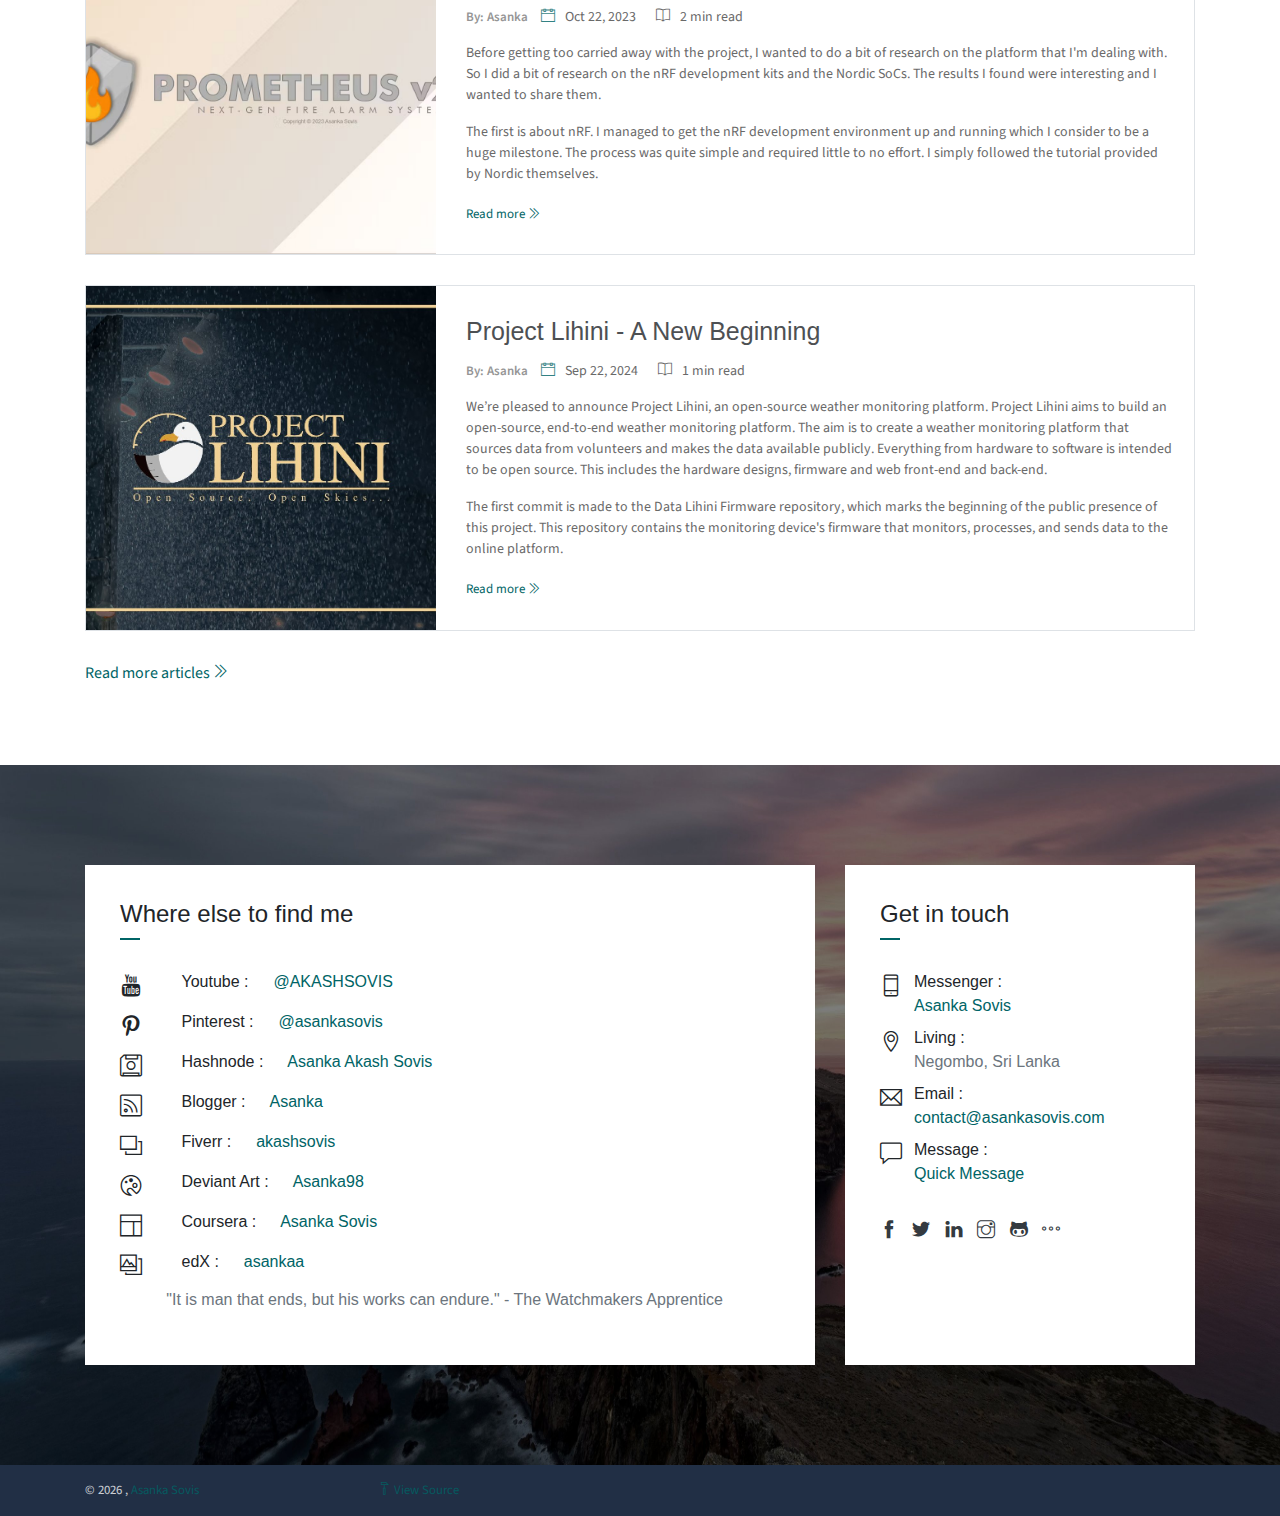
==== commit c333af5e: "Removed donate button." ====
--- a/index.html
+++ b/index.html
@@ -28,11 +28,11 @@
                 <!-- <h4 class="header-subtitle" >🙏🏿 Ayubowan, I am</h4> -->
                 <h1 class="header-title">Asanka Sovis</h1>
                 <h6 class="header-mono" >Software Engineer with more than a year of experience...</h6>
-                <form action="https://www.paypal.com/donate" method="post" target="_top">
+                <!-- <form action="https://www.paypal.com/donate" method="post" target="_top">
                     <input type="hidden" name="hosted_button_id" value="4EWXTWQ9FUFLA" />
                     <input type="image" src="https://www.paypalobjects.com/en_US/i/btn/btn_donate_LG.gif" border="0" name="submit" title="PayPal - The safer, easier way to pay online!" alt="Donate with PayPal button" />
                     <img alt="" border="0" src="https://www.paypal.com/en_LK/i/scr/pixel.gif" width="1" height="1" />
-                </form>                     
+                </form> -->                   
             </div>
         </div>
     </header>
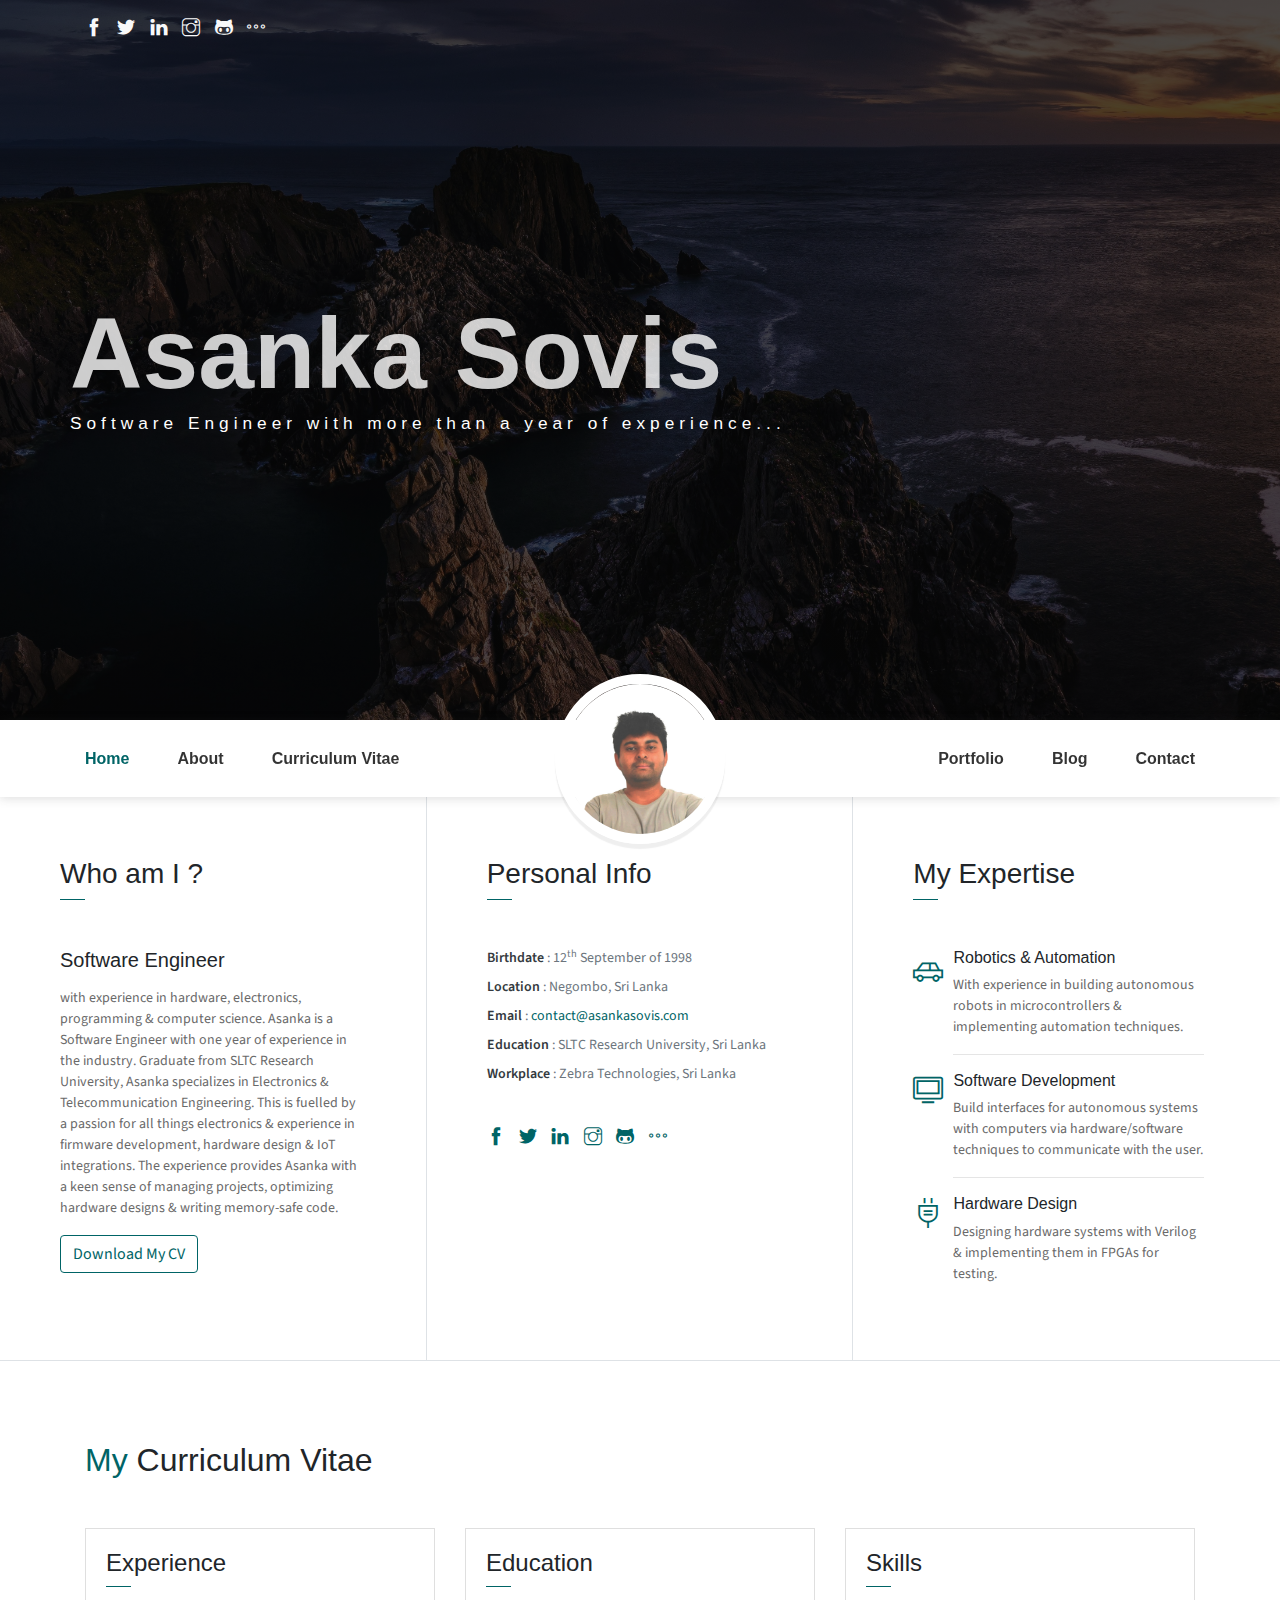
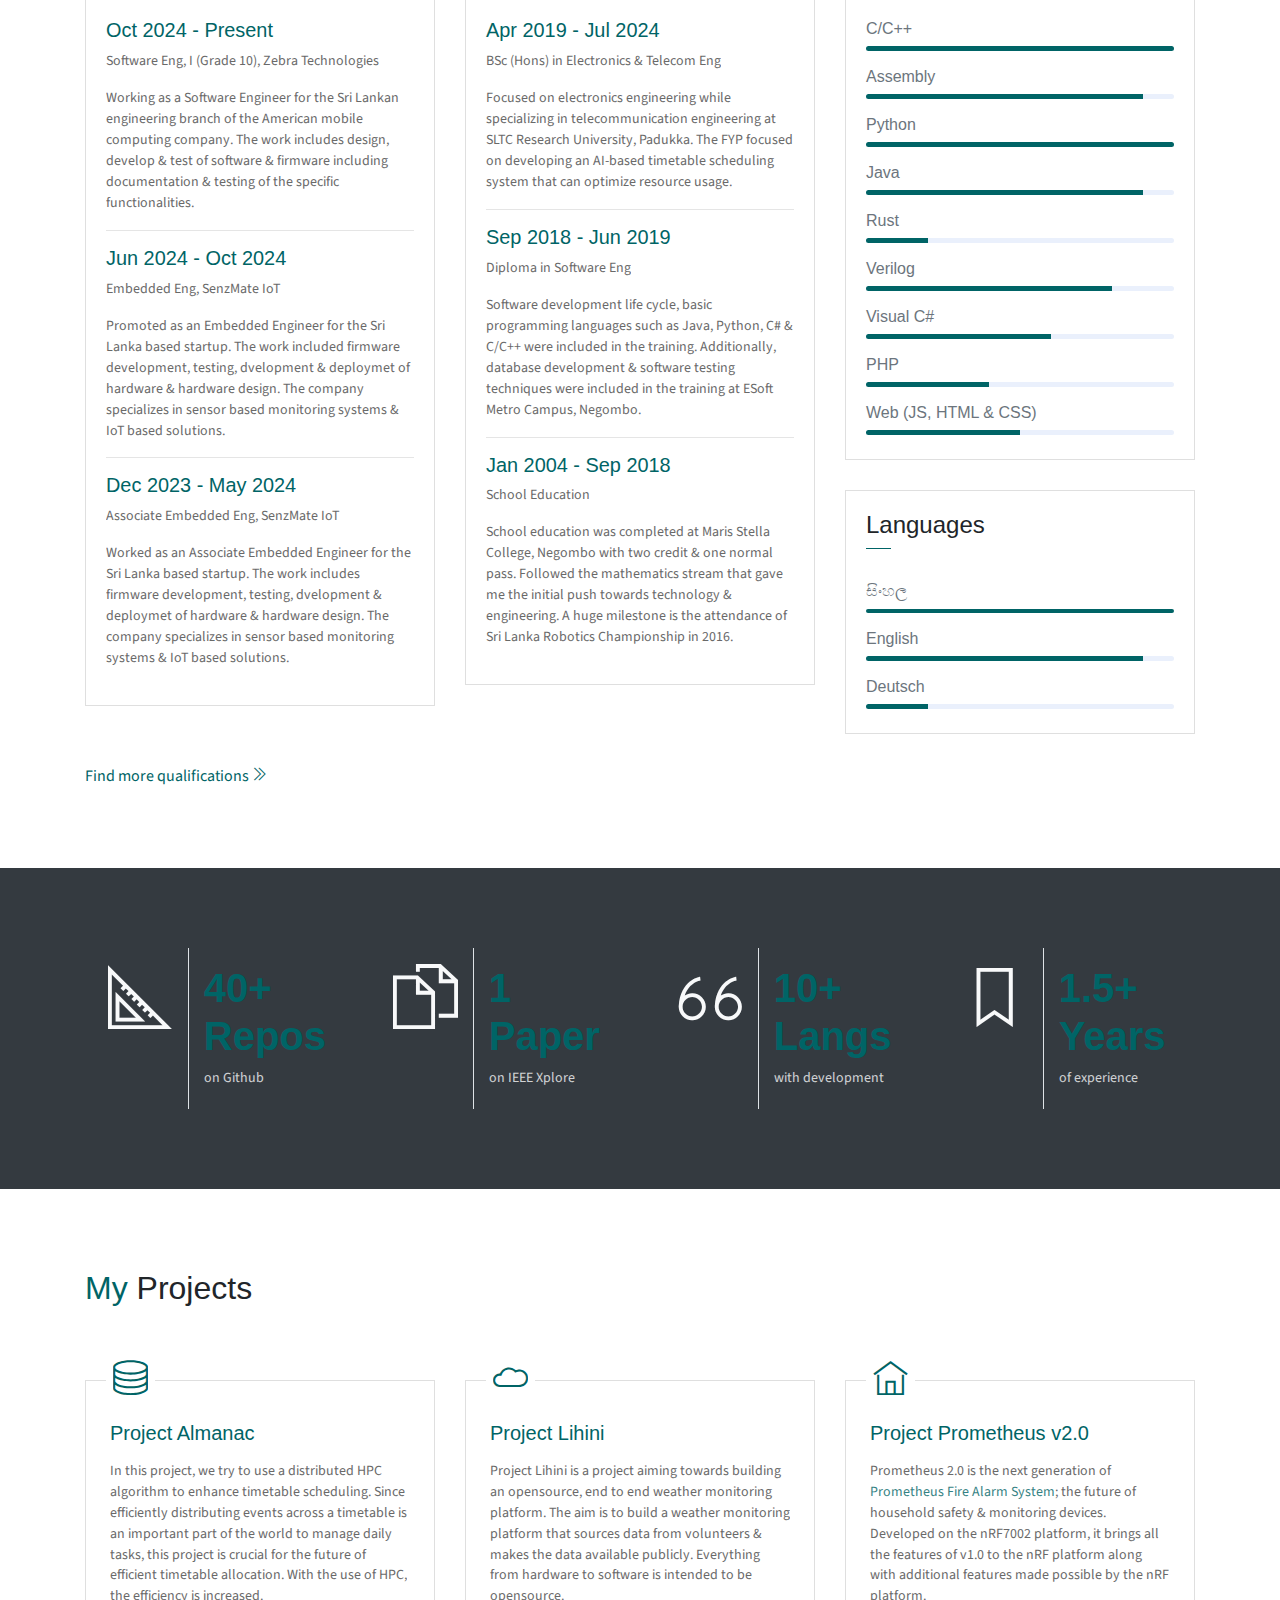
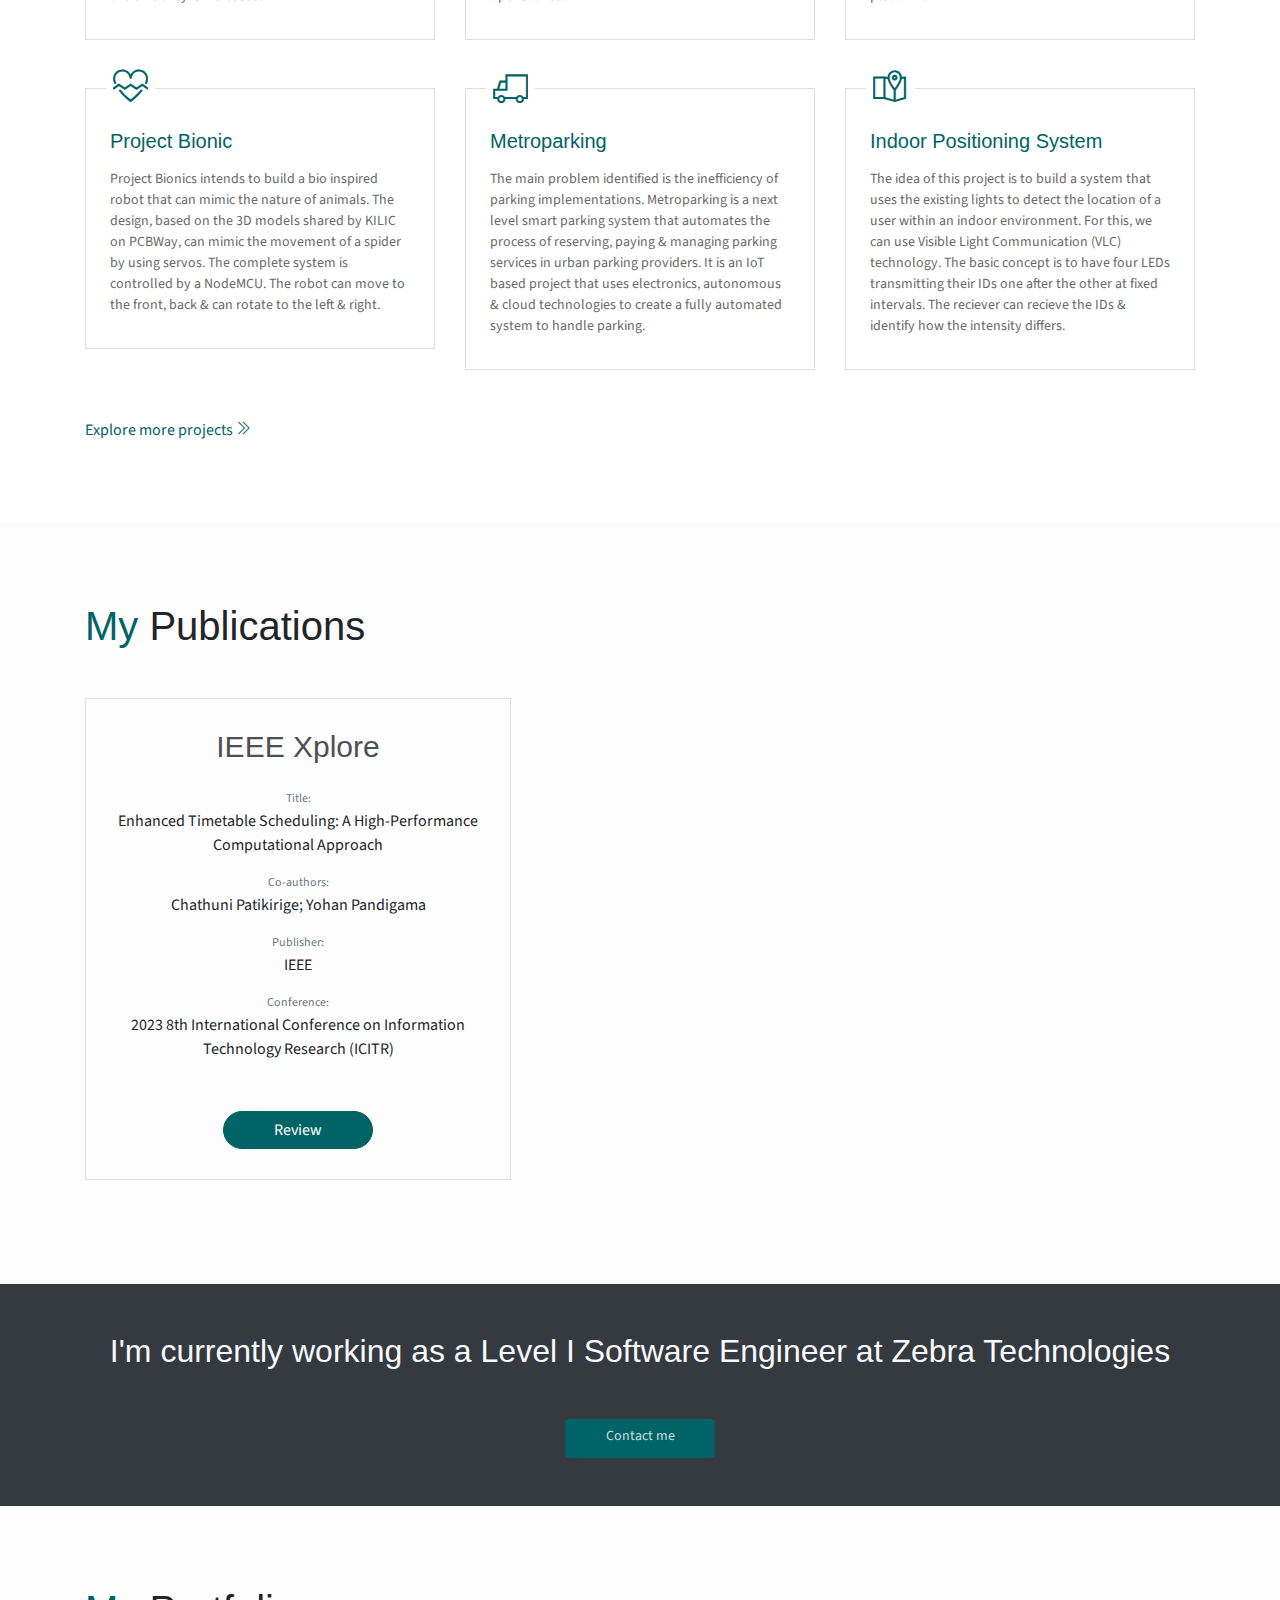
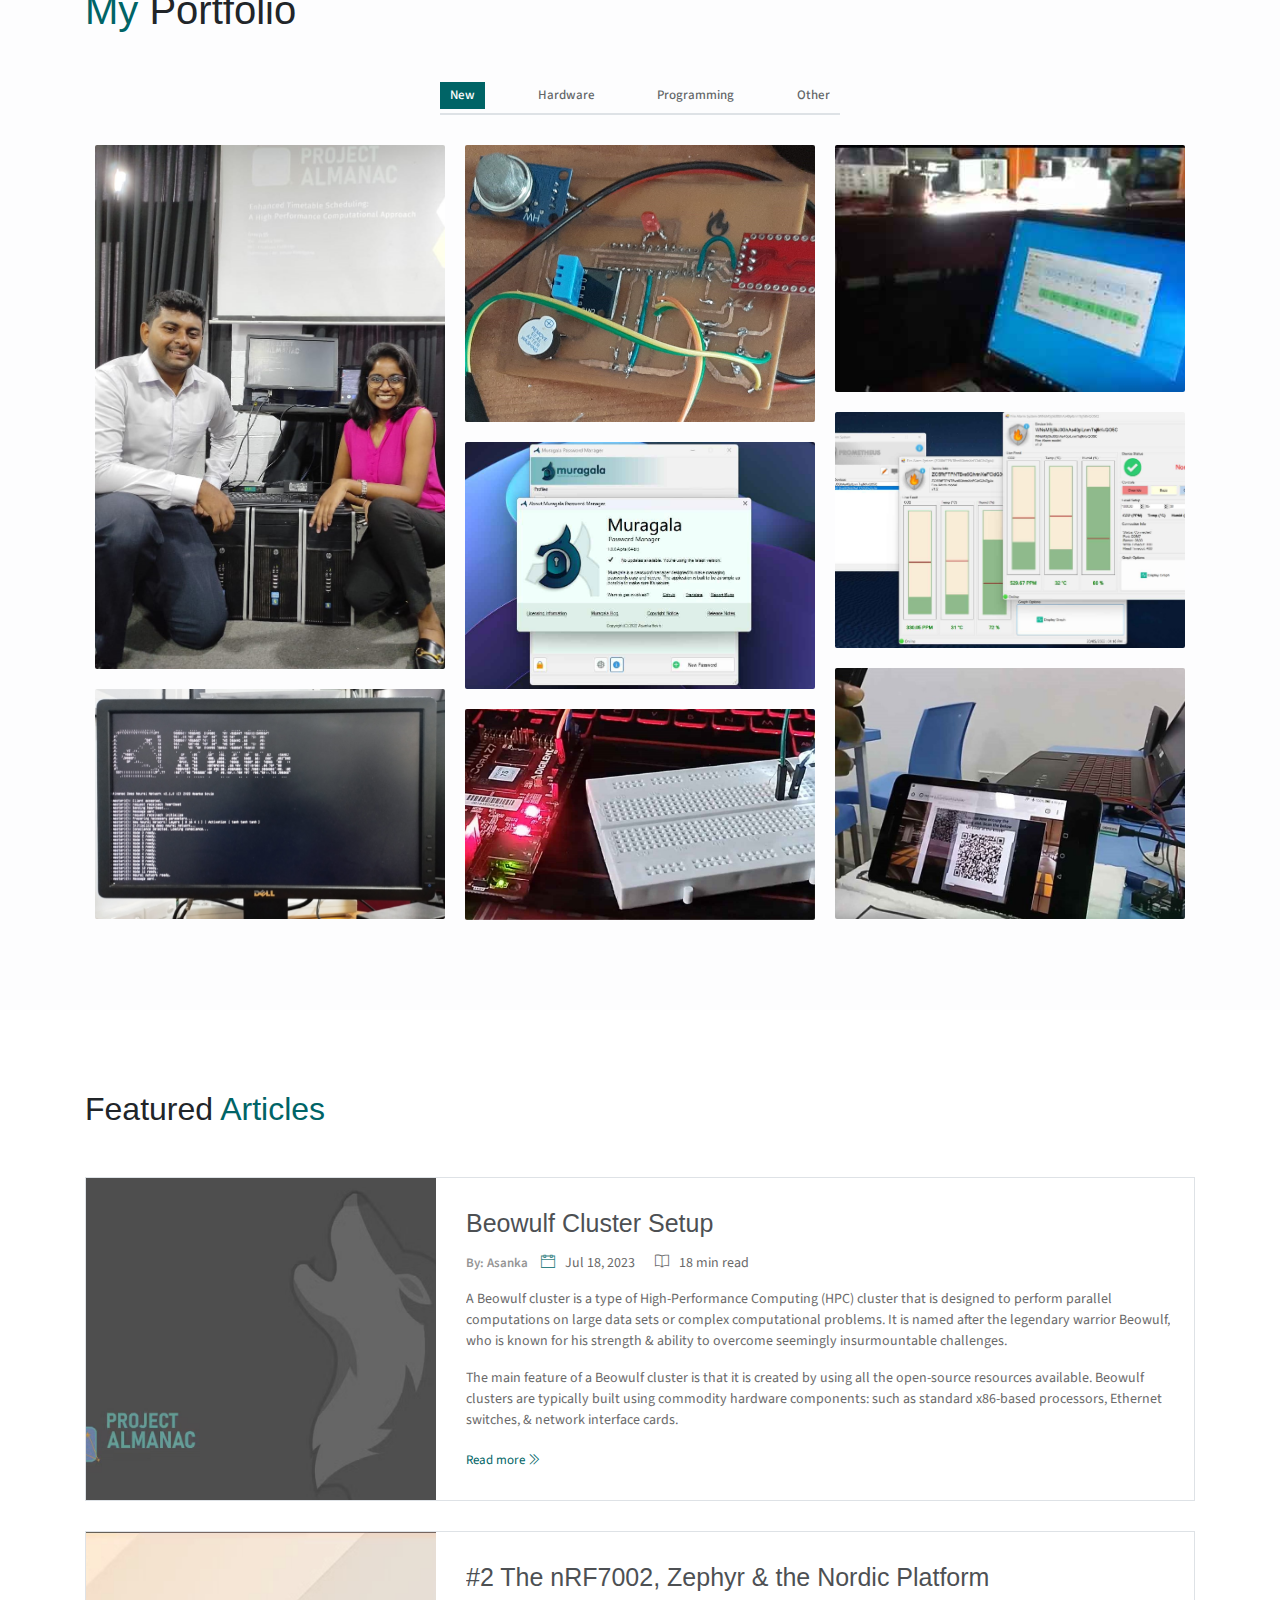
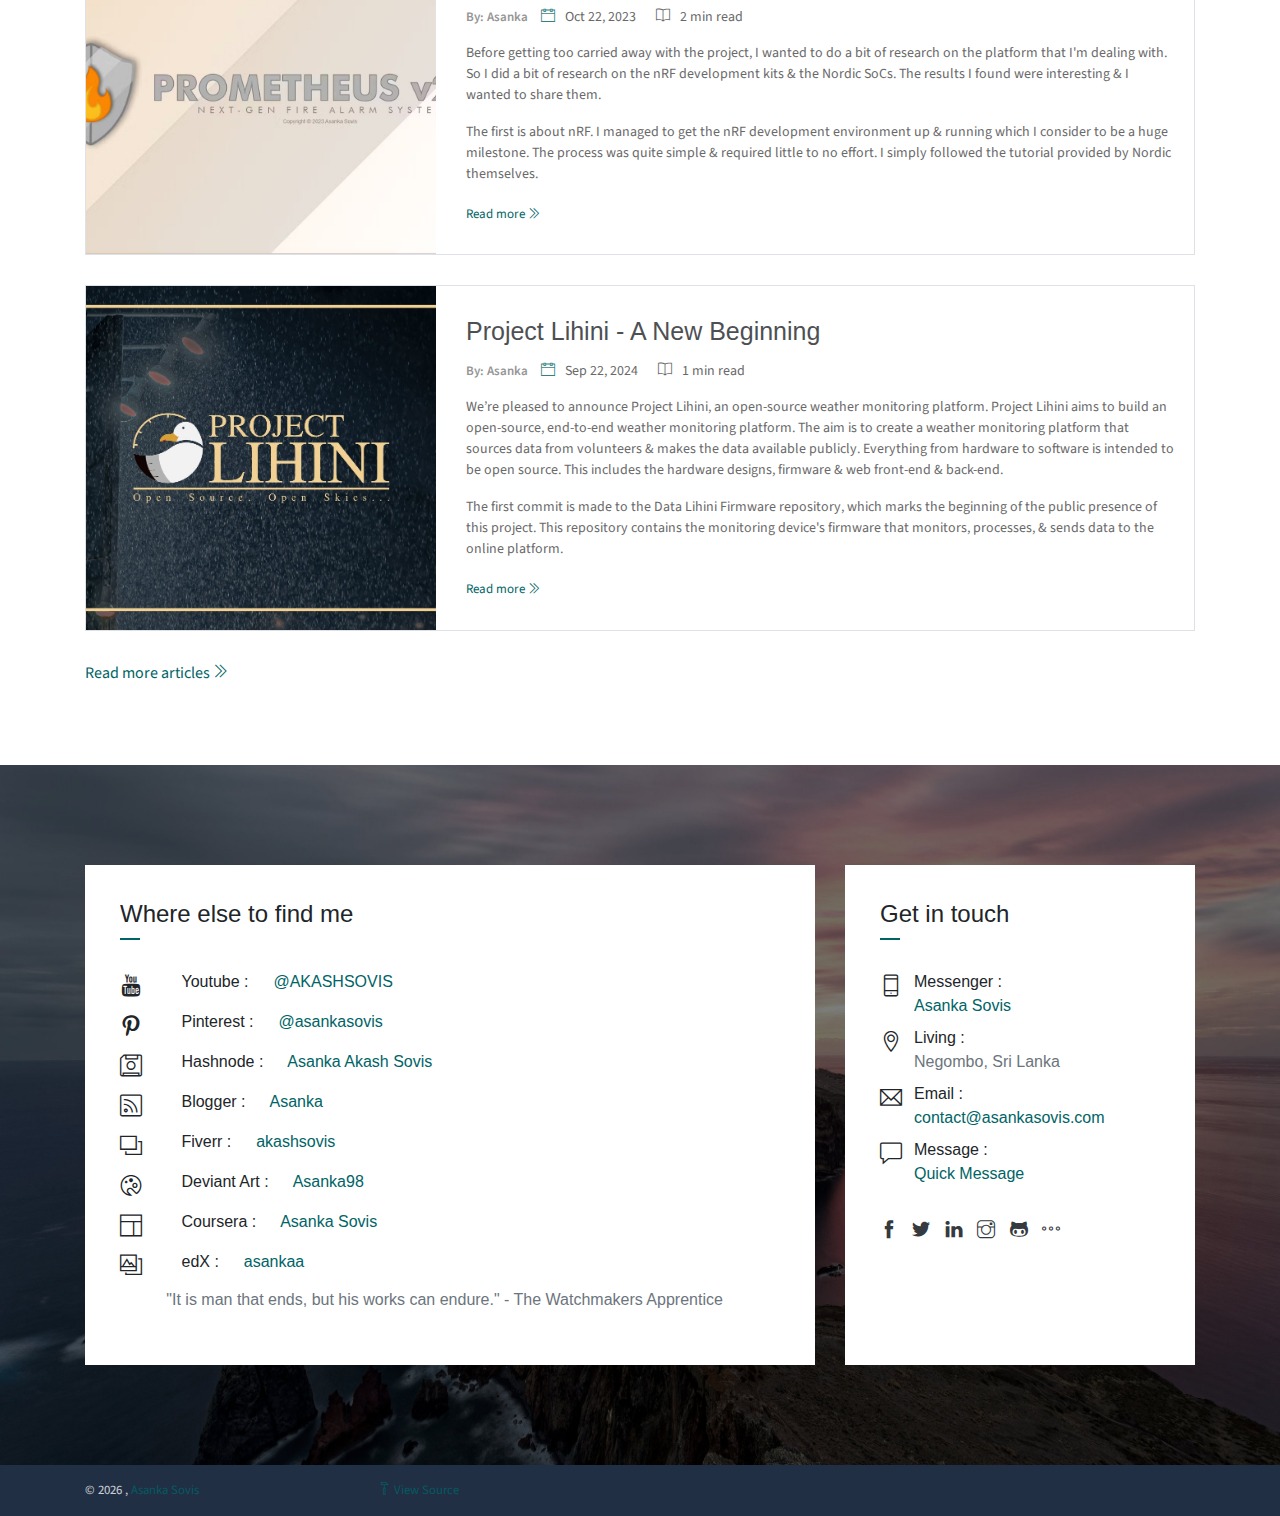
==== commit 4dd321ba: "Updated profile." ====
--- a/index.html
+++ b/index.html
@@ -18,11 +18,12 @@
     <header class="header">
         <div class="container">
             <ul class="social-icons pt-3">
-                <li class="social-item"><a class="social-link text-light" href="https://www.facebook.com/artist.artist.98/"><i class="ti-facebook" aria-hidden="true"></i></a></li>
-                <li class="social-item"><a class="social-link text-light" href="https://twitter.com/AsankaSovis"><i class="ti-twitter-alt" aria-hidden="true"></i></a></li>
-                <li class="social-item"><a class="social-link text-light" href="https://www.linkedin.com/in/asanka-sovis/"><i class="ti-linkedin" aria-hidden="true"></i></a></li>
-                <li class="social-item"><a class="social-link text-light" href="https://www.instagram.com/asankaakashsovis/"><i class="ti-instagram" aria-hidden="true"></i></a></li>
-                <li class="social-item"><a class="social-link text-light" href="https://github.com/asankaSovis"><i class="ti-github" aria-hidden="true"></i></a></li>
+                <li class="social-item"><a class="social-link text-light" href="http://facebook.asankasovis.com"><i class="ti-facebook" aria-hidden="true"></i></a></li>
+                <li class="social-item"><a class="social-link text-light" href="http://twitter.asankasovis.com"><i class="ti-twitter-alt" aria-hidden="true"></i></a></li>
+                <li class="social-item"><a class="social-link text-light" href="http://linkedin.asankasovis.com"><i class="ti-linkedin" aria-hidden="true"></i></a></li>
+                <li class="social-item"><a class="social-link text-light" href="http://insta.asankasovis.com"><i class="ti-instagram" aria-hidden="true"></i></a></li>
+                <li class="social-item"><a class="social-link text-light" href="http://github.asankasovis.com"><i class="ti-github" aria-hidden="true"></i></a></li>
+                <li class="social-item"><a class="social-link text-light" href="https://linktr.ee/asankasovis"><i class="ti-more" aria-hidden="true"></i></a></li>
             </ul>  
             <div class="header-content">
                 <!-- <h4 class="header-subtitle" >🙏🏿 Ayubowan, I am</h4> -->
@@ -82,9 +83,9 @@
                 <h5 class="mb-3">Software Engineer</h5>
                 <p class="mt-20">with experience in hardware, electronics, programming & computer science. Asanka is a Software Engineer 
                     with one year of experience in the industry. Graduate from SLTC Research University, Asanka specializes in Electronics 
-                    and Telecommunication Engineering. This is fuelled by a passion for all things electronics and experience in firmware 
-                    development, hardware design and IoT integrations. The experience provides Asanka with a keen sense of managing 
-                    projects, optimizing hardware designs and writing memory-safe code.</p>
+                    & Telecommunication Engineering. This is fuelled by a passion for all things electronics & experience in firmware 
+                    development, hardware design & IoT integrations. The experience provides Asanka with a keen sense of managing 
+                    projects, optimizing hardware designs & writing memory-safe code.</p>
                 <a href="documents/Asanka_Sovis_Curriculum_Vitae.pdf"><button class="btn btn-outline-danger"><i class="icon-down-circled2 "></i>Download My CV</button></a>
             </div>
             <div class="col-lg-4 about-card">
@@ -94,15 +95,15 @@
                     <li><span>Birthdate</span> : 12<sup>th</sup> September of 1998</li>
                     <li><span>Location</span> : Negombo, Sri Lanka </li>
                     <li><span>Email</span> : <a class="social-link" href="mailto:contact@asankasovis.com">contact@asankasovis.com</a></li>
-                    <li><span>Campus</span> : SLTC Research University, Sri Lanka </li>
+                    <li><span>Education</span> : SLTC Research University, Sri Lanka </li>
                     <li><span>Workplace</span> : Zebra Technologies, Sri Lanka </li>
                 </ul>
                 <ul class="social-icons pt-3">
-                    <li class="social-item"><a class="social-link" href="https://www.facebook.com/artist.artist.98/"><i class="ti-facebook" aria-hidden="true"></i></a></li>
-                    <li class="social-item"><a class="social-link" href="https://twitter.com/AsankaSovis"><i class="ti-twitter-alt" aria-hidden="true"></i></a></li>
-                    <li class="social-item"><a class="social-link" href="https://www.linkedin.com/in/asanka-sovis/"><i class="ti-linkedin" aria-hidden="true"></i></a></li>
-                    <li class="social-item"><a class="social-link" href="https://www.instagram.com/asankaakashsovis/"><i class="ti-instagram" aria-hidden="true"></i></a></li>
-                    <li class="social-item"><a class="social-link" href="https://github.com/asankaSovis"><i class="ti-github" aria-hidden="true"></i></a></li>
+                    <li class="social-item"><a class="social-link" href="http://facebook.asankasovis.com"><i class="ti-facebook" aria-hidden="true"></i></a></li>
+                    <li class="social-item"><a class="social-link" href="http://twitter.asankasovis.com"><i class="ti-twitter-alt" aria-hidden="true"></i></a></li>
+                    <li class="social-item"><a class="social-link" href="http://linkedin.asankasovis.com"><i class="ti-linkedin" aria-hidden="true"></i></a></li>
+                    <li class="social-item"><a class="social-link" href="http://insta.asankasovis.com"><i class="ti-instagram" aria-hidden="true"></i></a></li>
+                    <li class="social-item"><a class="social-link" href="http://github.asankasovis.com"><i class="ti-github" aria-hidden="true"></i></a></li>
                     <li class="social-item"><a class="social-link" href="https://linktr.ee/asankasovis"><i class="ti-more" aria-hidden="true"></i></a></li>
                 </ul>  
             </div>
@@ -113,7 +114,7 @@
                     <div class="col-1 text-danger pt-1"><i class="ti-car icon-lg"></i></div>
                     <div class="col-10 ml-auto mr-3">
                         <h6>Robotics & Automation</h6>
-                        <p class="subtitle">With experience in building autonomous robots in microcontrollers and implementing automation techniques.</p>
+                        <p class="subtitle">With experience in building autonomous robots in microcontrollers & implementing automation techniques.</p>
                         <hr>
                     </div>
                 </div>
@@ -129,7 +130,7 @@
                     <div class="col-1 text-danger pt-1"><i class="ti-plug icon-lg"></i></div>
                     <div class="col-10 ml-auto mr-3">
                         <h6>Hardware Design</h6>
-                        <p class="subtitle">Designing hardware systems with Verilog and implementing them in FPGAs for testing.</p>
+                        <p class="subtitle">Designing hardware systems with Verilog & implementing them in FPGAs for testing.</p>
                     </div>
                 </div>
             </div>
@@ -152,15 +153,15 @@
                         <div class="card-body">
                             <h6 class="title text-danger">Oct 2024 - Present</h6>
                             <P>Software Eng, I (Grade 10), Zebra Technologies</P>
-                            <P class="subtitle">Working as a Software Engineer for the Sri Lankan engineering branch of the American mobile computing company. The work includes design, develop and test of software and firmware including documentation and testing of the specific functionalities.</P>
+                            <P class="subtitle">Working as a Software Engineer for the Sri Lankan engineering branch of the American mobile computing company. The work includes design, develop & test of software & firmware including documentation & testing of the specific functionalities.</P>
                             <hr>
                             <h6 class="title text-danger">Jun 2024 - Oct 2024</h6>
                             <P>Embedded Eng, SenzMate IoT</P>
-                            <P class="subtitle">Promoted as an Embedded Engineer for the Sri Lanka based startup. The work included firmware development, testing, dvelopment and deploymet of hardware and hardware design. The company specializes in sensor based monitoring systems and IoT based solutions.</P>
+                            <P class="subtitle">Promoted as an Embedded Engineer for the Sri Lanka based startup. The work included firmware development, testing, dvelopment & deploymet of hardware & hardware design. The company specializes in sensor based monitoring systems & IoT based solutions.</P>
                             <hr>
                             <h6 class="title text-danger">Dec 2023 - May 2024</h6>
                             <P>Associate Embedded Eng, SenzMate IoT</P>
-                            <P class="subtitle">Worked as an Associate Embedded Engineer for the Sri Lanka based startup. The work includes firmware development, testing, dvelopment and deploymet of hardware and hardware design. The company specializes in sensor based monitoring systems and IoT based solutions.</P>
+                            <P class="subtitle">Worked as an Associate Embedded Engineer for the Sri Lanka based startup. The work includes firmware development, testing, dvelopment & deploymet of hardware & hardware design. The company specializes in sensor based monitoring systems & IoT based solutions.</P>
                             <!-- <hr>
                             <h6 class="title text-danger">May 2023 - Nov 2023</h6>
                             <P>Embedded Eng - Intern, Atlas Populi</P>
@@ -168,11 +169,11 @@
                             <!-- <hr>
                             <h6 class="title text-danger">Dec 2020 – Jun 2021</h6>
                             <P>Project Manager, MobForce Agency</P>
-                            <P class="subtitle">Managed internal projects, prepared reports, coordinated the design team & marketing team plus handled online meetings. Additionally did market research, built playbooks, social media handling and SEO for the New York based startup.</P> -->
+                            <P class="subtitle">Managed internal projects, prepared reports, coordinated the design team & marketing team plus handled online meetings. Additionally did market research, built playbooks, social media handling & SEO for the New York based startup.</P> -->
                             <!-- <hr>
                             <h6 class="title text-danger">Nov 2019 - Nov 2021</h6>
                             <P>SEO Writer, Wonder of Ceylon</P>
-                            <P class="subtitle"> Worked part time to provide SEO Articles for the company website. These included review articles, summaries and quality analysis for products on sale on the internet. Written up to 250 articles to date for the Colombo based company.</P> -->
+                            <P class="subtitle"> Worked part time to provide SEO Articles for the company website. These included review articles, summaries & quality analysis for products on sale on the internet. Written up to 250 articles to date for the Colombo based company.</P> -->
                         </div>
                     </div>
                 </div>
@@ -186,16 +187,16 @@
                         </div>
                         <div class="card-body">
                             <h6 class="title text-danger">Apr 2019 - Jul 2024</h6>
-                            <P>BSc (Hons) in Electronics & Telecom. Eng.</P>
-                            <P class="subtitle">Focused on electronics engineering while specializing in telecommunication engineering. The FYP focused on developing an AI-based timetable scheduling system that can optimize resource usage. The system was implemented in a computer cluster to increase efficiency.</P>
+                            <P>BSc (Hons) in Electronics & Telecom Eng</P>
+                            <P class="subtitle">Focused on electronics engineering while specializing in telecommunication engineering at SLTC Research University, Padukka. The FYP focused on developing an AI-based timetable scheduling system that can optimize resource usage.</P>
                             <hr>
                             <h6 class="title text-danger">Sep 2018 - Jun 2019</h6>
-                            <P>Diploma in Software Engineering</P>
-                            <P class="subtitle">Software development life cycle, basic programming languages such as Java, Python, C# & C/C++ were included in the training. Additionally, database development & software testing techniques were included. It concluded with a final project of a Library Management System.</P>
+                            <P>Diploma in Software Eng</P>
+                            <P class="subtitle">Software development life cycle, basic programming languages such as Java, Python, C# & C/C++ were included in the training. Additionally, database development & software testing techniques were included in the training at ESoft Metro Campus, Negombo.</P>
                             <hr>
                             <h6 class="title text-danger">Jan 2004 - Sep 2018</h6>
                             <P>School Education</P>
-                            <P class="subtitle">School education was completed at Maris Stella College, Negombo with two credit and one normal pass. Followed the mathematics stream that gave me the initial push towards technology and engineering. A huge milestone is the attendance of Sri Lanka Robotics Championship in 2016.</P>
+                            <P class="subtitle">School education was completed at Maris Stella College, Negombo with two credit & one normal pass. Followed the mathematics stream that gave me the initial push towards technology & engineering. A huge milestone is the attendance of Sri Lanka Robotics Championship in 2016.</P>
                             
                         </div>
                     </div>
@@ -221,6 +222,10 @@
                             <div class="progress mb-3">
                                 <div class="progress-bar bg-danger" role="progressbar" style="width: 100%" aria-valuenow="50" aria-valuemin="0" aria-valuemax="100"></div>
                             </div>
+                            <h6>Java</h6>
+                            <div class="progress mb-3">
+                                <div class="progress-bar bg-danger" role="progressbar" style="width: 90%" aria-valuenow="75" aria-valuemin="0" aria-valuemax="100"></div>
+                            </div>
                             <h6>Rust</h6>
                             <div class="progress mb-3">
                                 <div class="progress-bar bg-danger" role="progressbar" style="width: 20%" aria-valuenow="50" aria-valuemin="0" aria-valuemax="100"></div>
@@ -237,22 +242,18 @@
                             <div class="progress mb-3">
                                 <div class="progress-bar bg-danger" role="progressbar" style="width: 50%" aria-valuenow="75" aria-valuemin="0" aria-valuemax="100"></div>
                             </div> -->
-                            <h6>Java</h6>
+                            <h6>PHP</h6>
                             <div class="progress mb-3">
                                 <div class="progress-bar bg-danger" role="progressbar" style="width: 40%" aria-valuenow="75" aria-valuemin="0" aria-valuemax="100"></div>
                             </div>
-                            <h6>PHP</h6>
-                            <div class="progress mb-3">
-                                <div class="progress-bar bg-danger" role="progressbar" style="width: 40%" aria-valuenow="75" aria-valuemin="0" aria-valuemax="100"></div>
-                            </div>
-                            <h6>Javascript</h6>
+                            <h6>Web (JS, HTML & CSS)</h6>
                             <div class="progress mb-3">
                                 <div class="progress-bar bg-danger" role="progressbar" style="width: 50%" aria-valuenow="75" aria-valuemin="0" aria-valuemax="100"></div>
                             </div>
-                            <h6>HTML & CSS</h6>
+                            <!--<h6>HTML & CSS</h6>
                             <div class="progress mb-3">
                                 <div class="progress-bar bg-danger" role="progressbar" style="width: 30%" aria-valuenow="75" aria-valuemin="0" aria-valuemax="100"></div>
-                            </div>
+                            </div> -->
                         </div>
                     </div>
                     <div class="card">
@@ -269,13 +270,17 @@
                             </div>
                            <h6>English</h6>
                             <div class="progress mb-3">
-                                <div class="progress-bar bg-danger" role="progressbar" style="width: 80%" aria-valuenow="25" aria-valuemin="0" aria-valuemax="100"></div>
-                            </div>
-                        </div>
-                    </div>
-                </div>
-            </div>
-            <a href="#" class="read-more">Find more qualifications <i class="ti-angle-double-right"></i></a>
+                                <div class="progress-bar bg-danger" role="progressbar" style="width: 90%" aria-valuenow="25" aria-valuemin="0" aria-valuemax="100"></div>
+                            </div>
+                            <h6>Deutsch</h6>
+                            <div class="progress mb-3">
+                                <div class="progress-bar bg-danger" role="progressbar" style="width: 20%" aria-valuenow="25" aria-valuemin="0" aria-valuemax="100"></div>
+                            </div>
+                        </div>
+                    </div>
+                </div>
+            </div>
+            <a href="documents/Asanka_Sovis_Curriculum_Vitae.pdf" class="read-more">Find more qualifications <i class="ti-angle-double-right"></i></a>
         </div>
     </section>
 
@@ -352,7 +357,7 @@
                         </div>
                         <div class="card-body px-4 py-3">
                             <h5 class="mb-3 card-title text-dark"><a href="https://github.com/Project-Lihini">Project Lihini</a></h5>
-                            <P class="subtitle">Project Lihini is a project aiming towards building an opensource, end to end weather monitoring platform. The aim is to build a weather monitoring platform that sources data from volunteers and makes the data available publicly. Everything from hardware to software is intended to be opensource.</P>
+                            <P class="subtitle">Project Lihini is a project aiming towards building an opensource, end to end weather monitoring platform. The aim is to build a weather monitoring platform that sources data from volunteers & makes the data available publicly. Everything from hardware to software is intended to be opensource.</P>
                         </div>
                     </div>
                 </div>
@@ -363,7 +368,7 @@
                         </div>
                         <div class="card-body px-4 py-3">
                             <h5 class="mb-3 card-title text-dark"><a href="https://github.com/asankaSovis/Project-Prometheus-v2.0">Project Prometheus v2.0</a></h5>
-                            <P class="subtitle">Prometheus 2.0 is the next generation of <a href="https://github.com/asankaSovis/prometheus-fire-alarm">Prometheus Fire Alarm System</a>; the future of household safety and monitoring devices. Developed on the nRF7002 platform, it brings all the features of v1.0 to the nRF platform along with additional features made possible by the nRF platform.</P>
+                            <P class="subtitle">Prometheus 2.0 is the next generation of <a href="https://github.com/asankaSovis/prometheus-fire-alarm">Prometheus Fire Alarm System</a>; the future of household safety & monitoring devices. Developed on the nRF7002 platform, it brings all the features of v1.0 to the nRF platform along with additional features made possible by the nRF platform.</P>
                         </div>
                     </div>
                 </div>
@@ -374,7 +379,7 @@
                         </div>
                         <div class="card-body px-4 py-3">
                             <h5 class="mb-3 card-title text-dark"><a href="https://github.com/asankaSovis/Project_Bionic">Project Bionic</a></h5>
-                            <P class="subtitle">Project Bionics intends to build a bio inspired robot that can mimic the nature of animals. The design, based on the 3D models shared by KILIC on PCBWay, can mimic the movement of a spider by using servos. The complete system is controlled by a NodeMCU. The robot can move to the front, back and can rotate to the left and right.</P>
+                            <P class="subtitle">Project Bionics intends to build a bio inspired robot that can mimic the nature of animals. The design, based on the 3D models shared by KILIC on PCBWay, can mimic the movement of a spider by using servos. The complete system is controlled by a NodeMCU. The robot can move to the front, back & can rotate to the left & right.</P>
                         </div>
                     </div>
                 </div>
@@ -385,7 +390,7 @@
                         </div>
                         <div class="card-body px-4 py-3">
                             <h5 class="mb-3 card-title text-dark"><a href="https://github.com/asankaSovis/Metroparking">Metroparking</a></h5>
-                            <P class="subtitle">The main problem identified is the inefficiency of parking implementations. Metroparking is a next level smart parking system that automates the process of reserving, paying and managing parking services in urban parking providers. It is an IoT based project that uses electronics, autonomous and cloud technologies to create a fully automated system to handle parking.</P>
+                            <P class="subtitle">The main problem identified is the inefficiency of parking implementations. Metroparking is a next level smart parking system that automates the process of reserving, paying & managing parking services in urban parking providers. It is an IoT based project that uses electronics, autonomous & cloud technologies to create a fully automated system to handle parking.</P>
                         </div>
                     </div>
                 </div>
@@ -396,7 +401,7 @@
                         </div>
                         <div class="card-body px-4 py-3">
                             <h5 class="mb-3 card-title text-dark"><a href="https://github.com/asankaSovis/Position_Detection">Indoor Positioning System</a></h5>
-                            <P class="subtitle">The idea of this project is to build a system that uses the existing lights to detect the location of a user within an indoor environment. For this, we can use Visible Light Communication (VLC) technology. The basic concept is to have four LEDs transmitting their IDs one after the other at fixed intervals. The reciever can recieve the IDs and identify how the intensity differs.</P>
+                            <P class="subtitle">The idea of this project is to build a system that uses the existing lights to detect the location of a user within an indoor environment. For this, we can use Visible Light Communication (VLC) technology. The basic concept is to have four LEDs transmitting their IDs one after the other at fixed intervals. The reciever can recieve the IDs & identify how the intensity differs.</P>
                         </div>
                     </div>
                 </div>
@@ -656,16 +661,16 @@
                         <h6 class="title">Beowulf Cluster Setup</h6>
 
                         <p class="post-details">
-                            <a href="https://asanka.hashnode.dev/">By: Asanka</a>
+                            <a href="https://blog.asankasovis.com">By: Asanka</a>
                             <i class="ti-calendar text-danger"></i> &nbsp; Jul 18, 2023 &emsp;
                             <i class="ti-book"></i> &nbsp; 18 min read
                         </p>
                         
-                        <p>A Beowulf cluster is a type of High-Performance Computing (HPC) cluster that is designed to perform parallel computations on large data sets or complex computational problems. It is named after the legendary warrior Beowulf, who is known for his strength and ability to overcome seemingly insurmountable challenges.</p>
-
-                        <p>The main feature of a Beowulf cluster is that it is created by using all the open-source resources available. Beowulf clusters are typically built using commodity hardware components: such as standard x86-based processors, Ethernet switches, and network interface cards.</p>
-
-                        <a href="https://asanka.hashnode.dev/beowulf-cluster-setup" class="read-more">Read more <i class="ti-angle-double-right"></i></a>
+                        <p>A Beowulf cluster is a type of High-Performance Computing (HPC) cluster that is designed to perform parallel computations on large data sets or complex computational problems. It is named after the legendary warrior Beowulf, who is known for his strength & ability to overcome seemingly insurmountable challenges.</p>
+
+                        <p>The main feature of a Beowulf cluster is that it is created by using all the open-source resources available. Beowulf clusters are typically built using commodity hardware components: such as standard x86-based processors, Ethernet switches, & network interface cards.</p>
+
+                        <a href="https://blog.asankasovis.com/beowulf-cluster-setup" class="read-more">Read more <i class="ti-angle-double-right"></i></a>
                     </div>
                 </div><!-- end of blog wrapper -->
 
@@ -675,19 +680,19 @@
                         <img src="assets/imgs/blog2.jpg" alt="Download free bootstrap 4 landing page, free boootstrap 4 templates, Download free bootstrap 4.1 landing page, free boootstrap 4.1.1 templates, meyawo Landing page">
                     </div>
                     <div class="content-holder">
-                        <h6 class="title">#2 The nRF7002, Zephyr and the Nordic Platform</h6>
+                        <h6 class="title">#2 The nRF7002, Zephyr & the Nordic Platform</h6>
 
                         <p class="post-details">
-                            <a href="https://asanka.hashnode.dev/">By: Asanka</a>
+                            <a href="https://blog.asankasovis.com">By: Asanka</a>
                             <i class="ti-calendar text-danger"></i> &nbsp; Oct 22, 2023 &emsp;
                             <i class="ti-book"></i> &nbsp; 2 min read
                         </p>
                         
-                        <p>Before getting too carried away with the project, I wanted to do a bit of research on the platform that I'm dealing with. So I did a bit of research on the nRF development kits and the Nordic SoCs. The results I found were interesting and I wanted to share them.</p>
-
-                        <p>The first is about nRF. I managed to get the nRF development environment up and running which I consider to be a huge milestone. The process was quite simple and required little to no effort. I simply followed the tutorial provided by Nordic themselves.</p>
-
-                        <a href="https://asanka.hashnode.dev/2-the-nrf7002-zephyr-and-the-nordic-platform-prometheus-v20-devlog" class="read-more">Read more <i class="ti-angle-double-right"></i></a>
+                        <p>Before getting too carried away with the project, I wanted to do a bit of research on the platform that I'm dealing with. So I did a bit of research on the nRF development kits & the Nordic SoCs. The results I found were interesting & I wanted to share them.</p>
+
+                        <p>The first is about nRF. I managed to get the nRF development environment up & running which I consider to be a huge milestone. The process was quite simple & required little to no effort. I simply followed the tutorial provided by Nordic themselves.</p>
+
+                        <a href="https://blog.asankasovis.com/2-the-nrf7002-zephyr-and-the-nordic-platform-prometheus-v20-devlog" class="read-more">Read more <i class="ti-angle-double-right"></i></a>
                     </div>
                 </div><!-- end of blog wrapper -->
 
@@ -700,21 +705,21 @@
                         <h6 class="title">Project Lihini - A New Beginning</h6>
 
                         <p class="post-details">
-                            <a href="https://asanka.hashnode.dev/">By: Asanka</a>
+                            <a href="https://blog.projectlihini.com">By: Asanka</a>
                             <i class="ti-calendar text-danger"></i> &nbsp; Sep 22, 2024 &emsp;
                             <i class="ti-book"></i> &nbsp; 1 min read
                         </p>
                         
-                        <p>We’re pleased to announce Project Lihini, an open-source weather monitoring platform. Project Lihini aims to build an open-source, end-to-end weather monitoring platform. The aim is to create a weather monitoring platform that sources data from volunteers and makes the data available publicly. Everything from hardware to software is intended to be open source. This includes the hardware designs, firmware and web front-end and back-end.</p>
-
-                        <p>The first commit is made to the Data Lihini Firmware repository, which marks the beginning of the public presence of this project. This repository contains the monitoring device's firmware that monitors, processes, and sends data to the online platform.</p>
-
-                        <a href="https://lihini.hashnode.dev/project-lihini-a-new-beginning" class="read-more">Read more <i class="ti-angle-double-right"></i></a>
+                        <p>We’re pleased to announce Project Lihini, an open-source weather monitoring platform. Project Lihini aims to build an open-source, end-to-end weather monitoring platform. The aim is to create a weather monitoring platform that sources data from volunteers & makes the data available publicly. Everything from hardware to software is intended to be open source. This includes the hardware designs, firmware & web front-end & back-end.</p>
+
+                        <p>The first commit is made to the Data Lihini Firmware repository, which marks the beginning of the public presence of this project. This repository contains the monitoring device's firmware that monitors, processes, & sends data to the online platform.</p>
+
+                        <a href="https://blog.projectlihini.com/project-lihini-a-new-beginning" class="read-more">Read more <i class="ti-angle-double-right"></i></a>
                     </div>
                 </div><!-- end of blog wrapper -->
 
             </div>
-            <a href="https://asanka.hashnode.dev" class="read-more">Read more articles <i class="ti-angle-double-right"></i></a>
+            <a href="https://blog.asankasovis.com" class="read-more">Read more articles <i class="ti-angle-double-right"></i></a>
         </div>
     </section>
 
@@ -849,7 +854,7 @@
     <footer class="footer py-3">
         <div class="container">
             <p class="small mb-0 text-light">
-                &copy; <script>document.write(new Date().getFullYear())</script> ,  <a href="https://github.com/asankaSovis" target="_blank"><span class="text-danger" title="Bootstrap 4 Themes and Dashboards">Asanka Sovis</span></a> &emsp; &emsp; &emsp; &emsp; &emsp; &emsp; &emsp; &emsp; &emsp; &emsp; &emsp; <i class="ti-hummer text-danger"></i> <a href="https://github.com/asankaSovis/asankaSovis.github.io" target="_blank"><span class="text-danger" title="Bootstrap 4 Themes and Dashboards">View Source</span></a>
+                &copy; <script>document.write(new Date().getFullYear())</script> ,  <a href="http://github.asankasovis.com" target="_blank"><span class="text-danger" title="Bootstrap 4 Themes and Dashboards">Asanka Sovis</span></a> &emsp; &emsp; &emsp; &emsp; &emsp; &emsp; &emsp; &emsp; &emsp; &emsp; &emsp; <i class="ti-hummer text-danger"></i> <a href="https://github.com/asankaSovis/asankaSovis.github.io" target="_blank"><span class="text-danger" title="Bootstrap 4 Themes and Dashboards">View Source</span></a>
             </p>
         </div>
     </footer>
